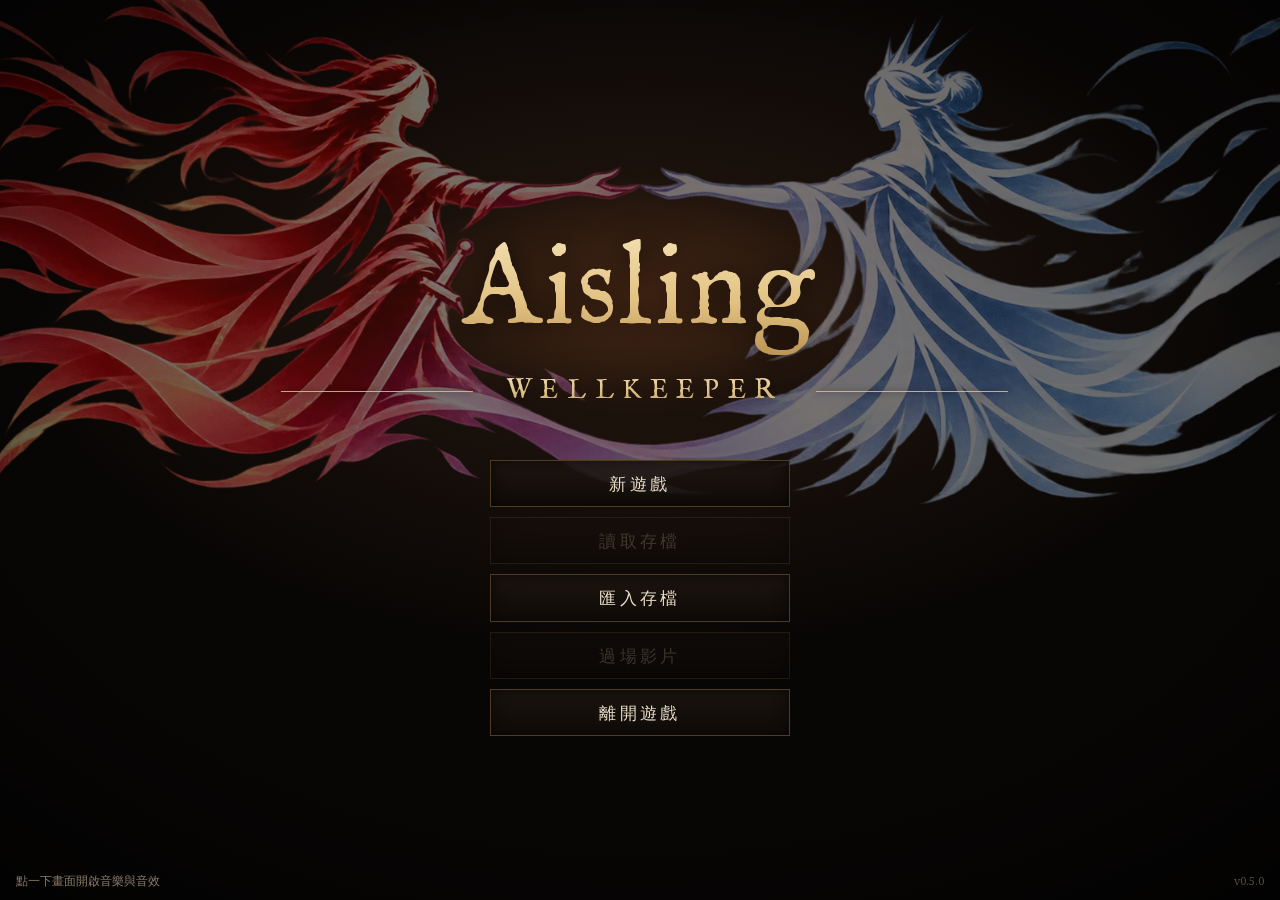
==== index.html @ 2699a25f "更新遊戲（2026-11-28 06:00）" ====
<!doctype html>
<html lang="zh-Hant">
  <head>
    <meta charset="UTF-8" />
    <meta name="viewport" content="width=device-width, initial-scale=1.0, maximum-scale=1.0, user-scalable=no, viewport-fit=cover" />
    <title>Aisling - Wellkeeper</title>
    <link rel="icon" href="./favicon.ico" />
    <style>html,body{background:#0b0a09;height:100%;margin:0;overflow:hidden}#game{touch-action:none;-webkit-user-select:none;user-select:none;-webkit-touch-callout:none;position:fixed;inset:0}#ui{pointer-events:none;position:fixed;inset:0}</style>
    <script type="module" crossorigin src="./assets/index-VqVwHWky.js"></script>
    <link rel="modulepreload" crossorigin href="./assets/CanvasPool-DecUtJxW.js">
    <link rel="modulepreload" crossorigin href="./assets/Filter-Cuc6AtmF.js">
    <link rel="modulepreload" crossorigin href="./assets/canvasUtils-CxYPZET9.js">
    <link rel="modulepreload" crossorigin href="./assets/Cache-DDo62lBW.js">
    <link rel="modulepreload" crossorigin href="./assets/GCManagedHash-Bz2ZMBJN.js">
    <link rel="modulepreload" crossorigin href="./assets/RenderTargetSystem-BnbXMZZz.js">
    <link rel="modulepreload" crossorigin href="./assets/getTextureBatchBindGroup-DBCrgHVb.js">
    <link rel="modulepreload" crossorigin href="./assets/GraphicsContext-BBABHYLV.js">
    <link rel="modulepreload" crossorigin href="./assets/BufferResource-BGRuMpsB.js">
    <link rel="stylesheet" crossorigin href="./assets/index-DCVY-sqZ.css">
  </head>
  <body oncontextmenu="return false">
    <div id="game"></div>
    <div id="ui"></div>
  </body>
</html>
---- assets/index-DCVY-sqZ.css ----
.backdrop[data-v-a795fa39]{pointer-events:auto;background:#0000008c;justify-content:center;align-items:center;display:flex;position:absolute;inset:0}.bestiary[data-v-a795fa39]{--line:#d6b47829;--muted:#8f806b;--card:#00000047;width:min(1000px,100vw - 24px);height:min(740px,100vh - 24px);font:13px/1.5 var(--font-game);color:#d8cbb4;background:radial-gradient(ellipse at 50% 0%, #0000 0%, #00000059 100%), linear-gradient(#0a080673, #0a08069e), var(--leather) center / cover, #17120d;border:1px solid #6a5844;border-radius:8px;flex-direction:column;display:flex;overflow:hidden;box-shadow:0 8px 28px #000000a6,inset 0 0 0 1px #00000080}svg[data-v-a795fa39]{fill:none;stroke:currentColor;stroke-width:1.7px;stroke-linecap:round;stroke-linejoin:round}header[data-v-a795fa39]{border-bottom:1px solid var(--line);align-items:center;gap:16px;margin:0 16px;padding:11px 0 9px;display:flex}.title[data-v-a795fa39]{flex-direction:column;line-height:1.2;display:flex}.eyebrow[data-v-a795fa39]{letter-spacing:.08em;color:var(--muted);font-size:11px}.heading[data-v-a795fa39]{color:#e8c47a;font-size:20px;font-weight:600}.seg[data-v-a795fa39]{border:1px solid #6a5844;border-radius:4px;display:inline-flex;overflow:hidden}.seg button[data-v-a795fa39]{font:inherit;color:var(--muted);cursor:pointer;background:0 0;border:0;padding:2px 12px;font-size:12px}.seg button+button[data-v-a795fa39]{border-left:1px solid #6a5844}.seg button[data-v-a795fa39]:hover{color:#e8dcc0}.seg button.on[data-v-a795fa39]{color:#1a140e;background:#c8a467}.seg.tabs button[data-v-a795fa39]{padding:4px 16px;font-size:13px}.progress[data-v-a795fa39]{color:var(--muted);align-items:center;gap:8px;margin-left:auto;font-size:12px;display:flex}.progress svg[data-v-a795fa39]{color:#c8a25a;width:16px;height:16px}.progress b[data-v-a795fa39]{color:#e8c47a}.progress .bar[data-v-a795fa39]{background:#fff0d21f;border:1px solid #00000080;border-radius:999px;width:120px;height:6px;overflow:hidden}.progress .bar i[data-v-a795fa39]{background:linear-gradient(90deg,#8a6a32,#e8c47a);border-radius:999px;height:100%;display:block}.dev[data-v-a795fa39]{color:var(--muted);align-items:center;gap:4px;font-size:11px;display:flex}.close[data-v-a795fa39]{color:#b8ab94;cursor:pointer;background:0 0;border:0;font-size:20px;line-height:1}.close[data-v-a795fa39]:hover{color:#f2e2b8}.columns[data-v-a795fa39]{flex:1;gap:12px;min-height:0;padding:10px 16px 14px;display:flex}.list[data-v-a795fa39],.detail[data-v-a795fa39]{scrollbar-width:thin;scrollbar-color:#5a4c3e transparent}.list[data-v-a795fa39]{background:var(--card);border:1px solid var(--line);border-radius:6px;flex:0 0 236px;padding:2px 6px 8px;overflow-y:auto}h4[data-v-a795fa39]{letter-spacing:.04em;color:#c8a467;border-bottom:1px solid var(--line);justify-content:space-between;align-items:baseline;margin:10px 4px 4px;padding-bottom:3px;font-size:12px;font-weight:600;display:flex}h4 small[data-v-a795fa39]{color:var(--muted);font-variant-numeric:tabular-nums;font-weight:400}.item[data-v-a795fa39]{width:100%;font:inherit;color:#d8cbb4;text-align:left;cursor:pointer;background:0 0;border:1px solid #0000;border-radius:4px;align-items:center;gap:8px;padding:2px 6px;display:flex}.item[data-v-a795fa39]:hover{background:#ffffff0a}.item.on[data-v-a795fa39]{background:#c8a46724;border-color:#e8c47a8c}.item img[data-v-a795fa39]{width:32px;height:32px}.item.locked img[data-v-a795fa39],.portrait.locked[data-v-a795fa39]{filter:brightness(0)opacity(.55)}.item.locked .name[data-v-a795fa39]{color:#6a5e50}.item.boss .name[data-v-a795fa39]{color:#ff9b6b}.kills[data-v-a795fa39]{color:var(--muted);font-variant-numeric:tabular-nums;margin-left:auto;font-size:11px}.detail[data-v-a795fa39]{flex-direction:column;flex:1;gap:10px;min-width:0;min-height:0;display:flex}.detail.empty[data-v-a795fa39]{color:var(--muted);background:var(--card);border:1px solid var(--line);border-radius:6px;justify-content:center;align-items:center}.card[data-v-a795fa39]{box-sizing:border-box;background:var(--card);border:1px solid var(--line);border-radius:6px;flex:none;min-width:0;padding:8px 12px}.card-head[data-v-a795fa39]{justify-content:space-between;align-items:center;margin-bottom:6px;display:flex}.card-title[data-v-a795fa39]{letter-spacing:.04em;color:#c8a467;margin-bottom:4px;font-size:12px;font-weight:600}.card-title small[data-v-a795fa39]{color:var(--muted);margin-left:6px;font-weight:400}.card-head .card-title[data-v-a795fa39]{margin:0}.card.grow[data-v-a795fa39]{flex-direction:column;flex:auto;min-height:0;display:flex}.tab-body[data-v-a795fa39]{scrollbar-width:thin;scrollbar-color:#5a4c3e transparent;flex:1;min-height:0;overflow-y:auto}.head-note[data-v-a795fa39]{color:var(--muted);font-size:11px}.intro[data-v-a795fa39]{gap:14px;display:flex}.portrait[data-v-a795fa39]{border:1px solid var(--line);background:radial-gradient(circle at 50% 60%,#c8a46729,#0000 70%);border-radius:6px;flex:0 0 132px;width:132px;height:132px}.intro-text[data-v-a795fa39]{min-width:0}h2[data-v-a795fa39]{font:600 20px/1.3 var(--font-game);letter-spacing:.06em;color:#f0e2c0;margin:0}h2.boss[data-v-a795fa39]{color:#ff9b6b}.chips[data-v-a795fa39]{flex-wrap:wrap;gap:4px;margin:4px 0 6px;display:flex}.chip[data-v-a795fa39]{color:#c8b89a;border:1px solid #6a5844;border-radius:999px;padding:0 8px;font-size:11px;line-height:18px}.chip.gold[data-v-a795fa39]{color:#e8c47a;border-color:#e8c47a73}.chip.boss[data-v-a795fa39]{color:#ff9b6b;border-color:#ff9b6b80}.lore[data-v-a795fa39]{color:#d8cbb4;margin:0 0 6px}.facts[data-v-a795fa39]{color:var(--muted);flex-wrap:wrap;gap:2px 16px;font-size:12px;display:flex}.facts span[data-v-a795fa39]{align-items:center;gap:4px;display:inline-flex}.facts .wide[data-v-a795fa39]{flex-basis:100%}.facts svg[data-v-a795fa39]{color:#c8a25a;width:13px;height:13px}.facts b[data-v-a795fa39]{color:#e8dcc0;font-weight:600}.picker[data-v-a795fa39]{align-items:center;gap:8px;display:flex}.step[data-v-a795fa39]{width:28px;height:28px;font:600 16px/1 var(--font-game);color:#e8c47a;cursor:pointer;background:#00000059;border:1px solid #6a5844;border-radius:6px}.step[data-v-a795fa39]:hover:not(:disabled){background:#c8a4672e}.step[data-v-a795fa39]:disabled{cursor:default;opacity:.35}.floor-badge[data-v-a795fa39]{min-width:70px;color:var(--muted);justify-content:center;align-items:baseline;gap:3px;display:flex}.floor-badge b[data-v-a795fa39]{color:#e8c47a;font-variant-numeric:tabular-nums;font-size:24px;font-weight:600;line-height:1}.floor-badge small[data-v-a795fa39]{font-size:12px}.slider[data-v-a795fa39]{flex:1;margin-left:8px}.slider input[data-v-a795fa39]{cursor:pointer;background:linear-gradient(90deg, #c8a467 var(--pct), #fff0d21f var(--pct));appearance:none;border:1px solid #00000080;border-radius:999px;outline:none;width:100%;height:6px;margin:8px 0 2px}.slider input[data-v-a795fa39]::-webkit-slider-thumb{appearance:none;background:#f2e2b8;border:2px solid #8a6a32;border-radius:50%;width:16px;height:16px;box-shadow:0 0 6px #e8c47a99}.slider input[data-v-a795fa39]::-moz-range-thumb{background:#f2e2b8;border:2px solid #8a6a32;border-radius:50%;width:14px;height:14px}.ticks[data-v-a795fa39]{height:14px;color:var(--muted);font-size:10px;position:relative}.ticks span[data-v-a795fa39]{position:absolute;transform:translate(-50%)}.ticks span[data-v-a795fa39]:first-child{left:0;transform:none}.ticks span[data-v-a795fa39]:nth-child(2){left:26.4706%}.ticks span[data-v-a795fa39]:nth-child(3){left:55.8824%}.ticks span[data-v-a795fa39]:nth-child(4){left:85.2941%}.ticks span[data-v-a795fa39]:nth-child(5){left:auto;right:0;transform:none}.quick[data-v-a795fa39]{flex-wrap:wrap;align-items:center;gap:4px;margin:6px 0 8px;display:flex}.quick-label[data-v-a795fa39]{color:var(--muted);margin-right:4px;font-size:11px}.quick button[data-v-a795fa39]{font:inherit;color:#c8b89a;cursor:pointer;background:0 0;border:1px solid #6a5844;border-radius:999px;padding:0 9px;font-size:11px;line-height:20px}.quick button[data-v-a795fa39]:hover{color:#f2e2b8}.quick button.on[data-v-a795fa39]{color:#1a140e;background:#c8a467;border-color:#c8a467}.kpis[data-v-a795fa39]{grid-template-columns:repeat(4,1fr);gap:8px;display:grid}.kpi[data-v-a795fa39]{box-sizing:border-box;border:1px solid var(--line);background:#00000040;border-radius:6px;flex-direction:column;min-width:0;padding:6px 12px;display:flex}.kpi-label[data-v-a795fa39]{color:var(--muted);align-items:center;gap:5px;font-size:11px;display:flex}.kpi-label svg[data-v-a795fa39]{color:#c8a25a;width:14px;height:14px}.kpi b[data-v-a795fa39]{color:#e8c47a;white-space:nowrap;font-variant-numeric:tabular-nums;font-size:20px;font-weight:600;line-height:1.25}.note[data-v-a795fa39]{color:var(--muted);margin:6px 0 0;font-size:11px}table[data-v-a795fa39]{border-collapse:collapse;font-variant-numeric:tabular-nums;width:100%;font-size:12px}th[data-v-a795fa39],td[data-v-a795fa39]{text-align:right;border-bottom:1px solid var(--line);padding:2px 10px}thead th[data-v-a795fa39]{color:var(--muted);font-weight:400}tbody tr[data-v-a795fa39]{cursor:pointer}tbody tr[data-v-a795fa39]:hover{background:#ffffff0a}tbody th[data-v-a795fa39]{color:#c8a467;font-weight:600}tbody tr.on[data-v-a795fa39]{background:#c8a46729}tbody tr.on th[data-v-a795fa39],tbody tr.on td[data-v-a795fa39]{color:#f2e2b8}tbody tr.on th[data-v-a795fa39]{box-shadow:inset 3px 0 #e8c47a}.phases[data-v-a795fa39]{flex-direction:column;gap:3px;margin:0;padding:0;list-style:none;display:flex}.phases li[data-v-a795fa39]{gap:10px;display:flex}.phase-hp[data-v-a795fa39]{color:#ff9b6b;min-width:104px}.skills[data-v-a795fa39]{grid-template-columns:max-content 1fr;gap:3px 14px;margin:0;display:grid}dt[data-v-a795fa39]{color:#f0e2c0;font-weight:600}dd[data-v-a795fa39]{color:#c8b89a;margin:0}.boss-bar[data-v-6742d602]{text-align:center;width:min(460px,100vw - 48px);position:absolute;top:44px;left:50%;transform:translate(-50%)}.name[data-v-6742d602]{font:16px/1.4 var(--font-game);letter-spacing:.15em;color:#ff9b6b;text-shadow:0 2px 4px #000}.name .enraged[data-v-6742d602]{font:11px/1.6 var(--font-game);letter-spacing:0;color:#fff;background:#b02a1e;margin-left:8px;padding:0 6px}.pair[data-v-6742d602]{gap:4px;display:flex}.pair .bar[data-v-6742d602]{flex:1}.bar[data-v-6742d602]{background:#000000bf;border:1px solid #8a3a2a;height:14px;position:relative}.fill[data-v-6742d602]{background:linear-gradient(#c0392b,#6e1a12);height:100%;transition:width .2s ease-out}.fill.enraged[data-v-6742d602]{background:linear-gradient(#ff5a3a,#9a2010)}.resists[data-v-6742d602]{font:12px/1.4 var(--font-game);color:#f0d9a0;text-shadow:0 1px 2px #000;margin-top:3px}.text[data-v-6742d602]{font:10px/14px var(--font-game);color:#f0e2c0;text-shadow:0 1px 2px #000;position:absolute;inset:0}.backdrop[data-v-833a0e10]{pointer-events:auto;background:#0000008c;justify-content:center;align-items:center;display:flex;position:absolute;inset:0}.codex[data-v-833a0e10]{--line:#d6b47829;--muted:#8f806b;--card:#00000047;--legendary:#ff9a3c;--mythic:#ff4d4d;--relic:#8fe0c8;width:min(1000px,100vw - 24px);height:min(740px,100vh - 24px);font:13px/1.5 var(--font-game);color:#d8cbb4;background:radial-gradient(ellipse at 50% 0%, #0000 0%, #00000059 100%), linear-gradient(#0a080673, #0a08069e), var(--leather) center / cover, #17120d;border:1px solid #6a5844;border-radius:8px;flex-direction:column;display:flex;overflow:hidden;box-shadow:0 8px 28px #000000a6,inset 0 0 0 1px #00000080}svg[data-v-833a0e10]{fill:none;stroke:currentColor;stroke-width:1.7px;stroke-linecap:round;stroke-linejoin:round}.r-legendary[data-v-833a0e10]{color:var(--legendary)!important}.r-mythic[data-v-833a0e10]{color:var(--mythic)!important}.r-relic[data-v-833a0e10]{color:var(--relic)!important}header[data-v-833a0e10]{border-bottom:1px solid var(--line);align-items:center;gap:16px;margin:0 16px;padding:11px 0 9px;display:flex}.title[data-v-833a0e10]{flex-direction:column;line-height:1.2;display:flex}.eyebrow[data-v-833a0e10]{letter-spacing:.08em;color:var(--muted);font-size:11px}.heading[data-v-833a0e10]{color:#e8c47a;font-size:20px;font-weight:600}.seg[data-v-833a0e10]{border:1px solid #6a5844;border-radius:4px;display:inline-flex;overflow:hidden}.seg button[data-v-833a0e10]{font:inherit;color:var(--muted);cursor:pointer;background:0 0;border:0;padding:4px 16px}.seg button+button[data-v-833a0e10]{border-left:1px solid #6a5844}.seg button[data-v-833a0e10]:hover{color:#e8dcc0}.seg button.on[data-v-833a0e10]{color:#1a140e;background:#c8a467}.progress[data-v-833a0e10]{color:var(--muted);align-items:center;gap:8px;margin-left:auto;font-size:12px;display:flex}.progress svg[data-v-833a0e10]{color:#c8a25a;width:16px;height:16px}.progress b[data-v-833a0e10]{color:#e8c47a}.progress .bar[data-v-833a0e10],.cat-bar[data-v-833a0e10]{background:#fff0d21f;border:1px solid #00000080;border-radius:999px;height:6px;display:block;overflow:hidden}.progress .bar[data-v-833a0e10]{width:120px}.progress .bar i[data-v-833a0e10],.cat-bar i[data-v-833a0e10]{background:linear-gradient(90deg,#8a6a32,#e8c47a);border-radius:999px;height:100%;display:block}.dev[data-v-833a0e10]{color:var(--muted);align-items:center;gap:4px;font-size:11px;display:flex}.close[data-v-833a0e10]{color:#b8ab94;cursor:pointer;background:0 0;border:0;font-size:20px;line-height:1}.close[data-v-833a0e10]:hover{color:#f2e2b8}.cats[data-v-833a0e10]{grid-template-columns:repeat(4,1fr);gap:8px;margin:10px 16px 0;display:grid}.cat[data-v-833a0e10]{font:inherit;color:#d8cbb4;text-align:left;cursor:pointer;background:var(--card);border:1px solid var(--line);border-radius:6px;grid-template-columns:1fr auto;align-items:baseline;gap:2px 8px;padding:6px 12px 8px;display:grid}.cat[data-v-833a0e10]:hover{border-color:#e8c47a59}.cat.on[data-v-833a0e10]{background:#c8a46724;border-color:#e8c47a99;box-shadow:inset 0 -2px #e8c47a}.cat-name[data-v-833a0e10]{font-size:14px;font-weight:600}.cat-count[data-v-833a0e10]{color:var(--muted);font-variant-numeric:tabular-nums;font-size:11px}.cat-bar[data-v-833a0e10]{grid-column:1/-1;margin-top:4px}.cat.r-legendary .cat-bar i[data-v-833a0e10]{background:linear-gradient(90deg, #8a4a12, var(--legendary))}.cat.r-mythic .cat-bar i[data-v-833a0e10]{background:linear-gradient(90deg, #7a1e1e, var(--mythic))}.cat.r-relic .cat-bar i[data-v-833a0e10]{background:linear-gradient(90deg, #2e6a5a, var(--relic))}.cat.r-legendary.on[data-v-833a0e10]{box-shadow:inset 0 -2px 0 var(--legendary)}.cat.r-mythic.on[data-v-833a0e10]{box-shadow:inset 0 -2px 0 var(--mythic)}.cat.r-relic.on[data-v-833a0e10]{box-shadow:inset 0 -2px 0 var(--relic)}.columns[data-v-833a0e10]{flex:1;gap:12px;min-height:0;padding:10px 16px 14px;display:flex}.list[data-v-833a0e10],.detail[data-v-833a0e10]{scrollbar-width:thin;scrollbar-color:#5a4c3e transparent}.list[data-v-833a0e10]{background:var(--card);border:1px solid var(--line);border-radius:6px;flex:0 0 236px;padding:2px 6px 8px;overflow-y:auto}h4[data-v-833a0e10]{letter-spacing:.04em;color:#c8a467;border-bottom:1px solid var(--line);justify-content:space-between;align-items:baseline;margin:10px 4px 4px;padding-bottom:3px;font-size:12px;font-weight:600;display:flex}h4 small[data-v-833a0e10]{color:var(--muted);font-variant-numeric:tabular-nums;font-weight:400}h4 .h-note[data-v-833a0e10]{margin-left:6px;font-size:10px}.h-kind[data-v-833a0e10]{align-items:center;gap:5px;display:inline-flex}.h-kind svg[data-v-833a0e10]{width:14px;height:14px}.item[data-v-833a0e10]{width:100%;font:inherit;color:#d8cbb4;text-align:left;cursor:pointer;background:0 0;border:1px solid #0000;border-radius:4px;align-items:center;gap:8px;padding:2px 6px;display:flex}.item[data-v-833a0e10]:hover{background:#ffffff0a}.item.on[data-v-833a0e10]{background:#c8a46724;border-color:#e8c47a8c}.item.kind[data-v-833a0e10]{margin-top:4px;padding:6px 8px}.item.kind svg[data-v-833a0e10]{color:#c8a25a;width:18px;height:18px}.count[data-v-833a0e10]{color:var(--muted);font-variant-numeric:tabular-nums;margin-left:auto;font-size:11px}.mini[data-v-833a0e10]{width:30px;height:30px;font:600 14px/1 var(--font-game);color:var(--relic);flex:none;justify-content:center;align-items:center;display:flex}.mini img[data-v-833a0e10]{object-fit:contain;width:100%;height:100%}.item.locked .mini img[data-v-833a0e10],.locked .thumb img[data-v-833a0e10],.portrait.locked img[data-v-833a0e10]{filter:brightness(0)opacity(.55)}.item.locked .name[data-v-833a0e10]{color:#6a5e50!important}.item.dim[data-v-833a0e10]{opacity:.45}.got[data-v-833a0e10]{color:#9fe08a;margin-left:auto;font-size:11px}.list-note[data-v-833a0e10]{color:var(--muted);margin:12px 6px 4px;font-size:11px}.detail[data-v-833a0e10]{flex-direction:column;flex:1;gap:10px;min-width:0;min-height:0;display:flex;overflow-y:auto}.detail.empty[data-v-833a0e10]{color:var(--muted);background:var(--card);border:1px solid var(--line);border-radius:6px;justify-content:center;align-items:center}.card[data-v-833a0e10]{box-sizing:border-box;background:var(--card);border:1px solid var(--line);border-radius:6px;flex:none;min-width:0;padding:8px 12px}.card-title[data-v-833a0e10]{letter-spacing:.04em;color:#c8a467;margin-bottom:4px;font-size:12px;font-weight:600}.note[data-v-833a0e10]{color:var(--muted);margin:6px 0 0;font-size:11px}.base-grid[data-v-833a0e10]{grid-template-columns:repeat(2,1fr);gap:8px;display:grid}.card.base[data-v-833a0e10]{align-items:center;gap:12px;padding:10px 12px;display:flex;position:relative}.thumb[data-v-833a0e10]{border:1px solid var(--line);background:radial-gradient(circle at 50% 55%,#c8a46724,#0000 70%);border-radius:6px;flex:none;justify-content:center;align-items:center;width:84px;height:84px;display:flex}.thumb img[data-v-833a0e10]{object-fit:contain;width:74px;height:74px}.base-text[data-v-833a0e10]{flex-direction:column;min-width:0;display:flex}.base-head[data-v-833a0e10]{align-items:baseline;gap:8px;display:flex}.base-name[data-v-833a0e10]{color:#f0e2c0;font-size:14px;font-weight:600}.tier[data-v-833a0e10]{color:var(--muted);font-size:11px}.req[data-v-833a0e10]{color:var(--muted);align-items:center;gap:4px;font-size:11px;display:inline-flex}.req svg[data-v-833a0e10]{color:#c8a25a;width:12px;height:12px}.base-stats[data-v-833a0e10]{color:#e8c47a;font-size:12px}.card.base.locked .base-name[data-v-833a0e10],.card.base.locked .base-stats[data-v-833a0e10]{color:#6a5e50}.card.base .got[data-v-833a0e10]{position:absolute;top:6px;right:8px}.intro[data-v-833a0e10]{gap:14px;display:flex}.portrait[data-v-833a0e10]{width:120px;height:120px;font:700 44px/1 var(--font-game);border:1px solid var(--line);background:radial-gradient(circle at 50% 55%,#c8a46729,#0000 70%);border-radius:6px;flex:0 0 120px;justify-content:center;align-items:center;display:flex}.portrait img[data-v-833a0e10]{object-fit:contain;width:104px;height:104px}.portrait.p-legendary[data-v-833a0e10]{background:radial-gradient(circle at 50% 55%,#ff9a3c2e,#0000 70%);border-color:#ff9a3c59}.portrait.p-mythic[data-v-833a0e10]{background:radial-gradient(circle at 50% 55%,#ff4d4d2e,#0000 70%);border-color:#ff4d4d59}.portrait.relic[data-v-833a0e10]{color:var(--relic);background:radial-gradient(circle at 50% 55%,#8fe0c829,#0000 70%);border-color:#8fe0c859}.detail.empty .portrait[data-v-833a0e10]{margin-bottom:8px}.intro-text[data-v-833a0e10]{min-width:0}h2[data-v-833a0e10]{font:600 20px/1.3 var(--font-game);letter-spacing:.06em;color:#f0e2c0;margin:0}.chips[data-v-833a0e10]{flex-wrap:wrap;gap:4px;margin:4px 0 6px;display:flex}.chip[data-v-833a0e10]{color:#c8b89a;border:1px solid #6a5844;border-radius:999px;padding:0 8px;font-size:11px;line-height:18px}.chip.gold[data-v-833a0e10]{color:#e8c47a;border-color:#e8c47a73}.chip.legendary[data-v-833a0e10]{color:var(--legendary);border-color:#ff9a3c80}.chip.mythic[data-v-833a0e10]{color:var(--mythic);border-color:#ff4d4d80}.chip.relic[data-v-833a0e10]{color:var(--relic);border-color:#8fe0c873}.lore-text[data-v-833a0e10]{color:#c8b89a;margin:0}.intro .lore-text[data-v-833a0e10]{font-style:italic}.lines[data-v-833a0e10]{flex-direction:column;gap:3px;margin:0;padding:0;list-style:none;display:flex}.lines li[data-v-833a0e10]{gap:8px;line-height:1.5;display:flex}.lines .mark[data-v-833a0e10]{text-align:center;flex:none;width:12px}.lines li.normal[data-v-833a0e10]{color:#8aa2ff}.lines li.main[data-v-833a0e10]{border-bottom:1px solid var(--line);margin-bottom:2px;padding-bottom:4px;font-size:14px;font-weight:600}.lines li.strong[data-v-833a0e10]{font-weight:600}.lines li.unique[data-v-833a0e10]{background:#00000038;border-radius:4px;margin-top:4px;padding:6px 8px}.status[data-v-833a0e10]{color:#e8c47a;margin:0}.quote[data-v-833a0e10]{margin:4px 0 0}.quote b[data-v-833a0e10]{color:#f0e2c0}.quote small[data-v-833a0e10]{color:var(--muted);margin:0 6px}.book-back[data-v-ccb44702]{z-index:60;pointer-events:auto;background:#000000ad;flex-direction:column;justify-content:center;align-items:center;gap:12px;padding:16px;display:flex;position:fixed;inset:0}header[data-v-ccb44702]{text-align:center}.name[data-v-ccb44702]{font:700 16px/1.4 var(--font-game);letter-spacing:.14em;color:#e8c47a}.book[data-v-ccb44702]{align-items:center;gap:10px;max-width:100%;display:flex}.page[data-v-ccb44702]{box-sizing:border-box;color:#33240f;background:linear-gradient(90deg,#a98a52 0%,#d6bf8e 7%,#dcc595 55%,#c9ab72 100%);flex-direction:column;width:min(400px,100vw - 112px);height:min(520px,100vh - 170px);padding:30px 32px 14px;display:flex;box-shadow:0 0 40px #000c,inset 0 0 30px #46280a66}.content[data-v-ccb44702]{flex-direction:column;flex:1;justify-content:center;min-height:0;display:flex;overflow:hidden}h2[data-v-ccb44702]{font:700 13px/1.4 var(--font-game);letter-spacing:.16em;color:#6b4a1e;margin:0 0 16px}.speaker[data-v-ccb44702]{font:14px/1.4 var(--font-game);text-align:right;color:#6b4a1e;margin:18px 0 0}.en[data-v-ccb44702]{margin:0 0 6px;font:20px/1.4 IM Fell English,Georgia,Times New Roman,serif}.zh[data-v-ccb44702]{font:14px/1.7 var(--font-game);color:#54401f;margin:0}.unknown[data-v-ccb44702]{justify-content:center;align-items:center}.unknown .en[data-v-ccb44702]{letter-spacing:.3em;color:#8a7248;margin:0}footer[data-v-ccb44702]{text-align:center;color:#6b5430;padding-top:10px;font:12px/1 IM Fell English,Georgia,Times New Roman,serif}.turn[data-v-ccb44702]{width:36px;height:64px;font:28px/1 var(--font-game);color:#e8c47a;cursor:pointer;background:#1a1410e6;border:1px solid #5a4632;flex:none}.turn[data-v-ccb44702]:not(:disabled):hover{border-color:#e8c47a}.turn[data-v-ccb44702]:disabled{cursor:default;opacity:.3}.hint[data-v-ccb44702]{font:12px var(--font-game);color:#a39478;margin:0}.flip-enter-active[data-v-ccb44702],.flip-leave-active[data-v-ccb44702]{transition:opacity .12s,transform .12s}.flip-enter-from[data-v-ccb44702],.flip-leave-to[data-v-ccb44702]{opacity:0;transform:scaleX(.94)}.book-back[data-v-46cb9f77]{z-index:60;pointer-events:auto;background:#000000ad;flex-direction:column;justify-content:center;align-items:center;gap:12px;padding:16px;display:flex;position:fixed;inset:0}.name[data-v-46cb9f77]{font:700 16px/1.4 var(--font-game);letter-spacing:.14em;color:#e8c47a}.book-row[data-v-46cb9f77]{align-items:center;gap:10px;max-width:100%;display:flex}.book[data-v-46cb9f77]{padding-right:34px;position:relative}.spread[data-v-46cb9f77]{display:flex;box-shadow:0 0 40px #000c}.page[data-v-46cb9f77]{box-sizing:border-box;color:#33240f;flex-direction:column;width:min(340px,50vw - 90px);height:min(520px,100vh - 170px);padding:24px 26px 12px;display:flex}.page.left[data-v-46cb9f77]{background:linear-gradient(90deg,#c9ab72 0%,#dcc595 45%,#d6bf8e 93%,#a98a52 100%);box-shadow:inset 0 0 30px #46280a66}.page.right[data-v-46cb9f77]{background:linear-gradient(90deg,#a98a52 0%,#d6bf8e 7%,#dcc595 55%,#c9ab72 100%);box-shadow:inset 0 0 30px #46280a66}.content[data-v-46cb9f77]{flex-direction:column;flex:1;gap:12px;min-height:0;display:flex}.quest[data-v-46cb9f77]{border-bottom:1px dashed #6b4a1e59;flex:0 0 calc(33.3333% - 8px);min-height:0;padding:8px 6px 6px;position:relative}.quest[data-v-46cb9f77]:last-child{border-bottom:none}.where[data-v-46cb9f77]{font:11px/1.4 var(--font-game);letter-spacing:.08em;color:#7a5a2c}h3[data-v-46cb9f77]{font:700 15px/1.4 var(--font-game);letter-spacing:.06em;color:#4a3214;margin:2px 0 4px}.text[data-v-46cb9f77]{font:12.5px/1.6 var(--font-game);color:#54401f;margin:0 0 4px}.need[data-v-46cb9f77],.reward[data-v-46cb9f77]{font:12.5px/1.6 var(--font-game);color:#3a2810;margin:0}.need span[data-v-46cb9f77],.reward span[data-v-46cb9f77]{color:#8a6a3a;margin-right:6px;font-size:11px}.cross[data-v-46cb9f77]{pointer-events:none;mix-blend-mode:multiply;opacity:.82;width:calc(100% + 44px);height:calc(100% + 32px);position:absolute;inset:-14px -22px -18px;overflow:visible}.cross .ink[data-v-46cb9f77]{fill:#b51f16}.cross .hair[data-v-46cb9f77]{fill:none;stroke:#b51f16;stroke-linecap:round}.rumor[data-v-46cb9f77]{flex-direction:column;flex:1;justify-content:center;padding:0 4px;display:flex}.rumor h3[data-v-46cb9f77]{margin-bottom:14px;font-size:16px}.rumor .text[data-v-46cb9f77]{font-size:15px;line-height:1.8}.from[data-v-46cb9f77]{font:13px/1.4 var(--font-game);text-align:right;color:#6b4a1e;margin:18px 0 0}.empty[data-v-46cb9f77]{font:14px/1.8 var(--font-game);text-align:center;color:#8a7248;margin:auto 0}footer[data-v-46cb9f77]{text-align:center;color:#6b5430;padding-top:8px;font:12px/1 IM Fell English,Georgia,Times New Roman,serif}.tabs[data-v-46cb9f77]{flex-direction:column;gap:8px;display:flex;position:absolute;top:28px;right:0}.tabs button[data-v-46cb9f77]{width:34px;font:13px/1.25 var(--font-game);color:#e8dcc0;cursor:pointer;writing-mode:vertical-rl;letter-spacing:.2em;opacity:.75;background:#6a4428;border:none;border-radius:0 6px 6px 0;padding:12px 0;box-shadow:2px 2px 6px #00000080}.tabs button.on[data-v-46cb9f77]{color:#33240f;opacity:1;background:#dcc595}.turn[data-v-46cb9f77]{width:36px;height:64px;font:28px/1 var(--font-game);color:#e8c47a;cursor:pointer;background:#1a1410e6;border:1px solid #5a4632;flex:none}.turn[data-v-46cb9f77]:not(:disabled):hover{border-color:#e8c47a}.turn[data-v-46cb9f77]:disabled{cursor:default;opacity:.3}.hint[data-v-46cb9f77]{font:12px var(--font-game);color:#a39478;margin:0}.flip-enter-active[data-v-46cb9f77],.flip-leave-active[data-v-46cb9f77]{transition:opacity .12s,transform .12s}.flip-enter-from[data-v-46cb9f77],.flip-leave-to[data-v-46cb9f77]{opacity:0;transform:scaleX(.97)}@media (width<=720px){.page[data-v-46cb9f77]{width:calc(50vw - 50px);padding:14px 12px 8px}}.glyph[data-v-bb676b4c]{--rc:#6a6258;--rbg:#ffffff08;box-sizing:border-box;width:100%;height:100%;font:14px/1 var(--font-game);background:radial-gradient(circle at 50% 40%, var(--rbg), #14110e 78%);border:2px solid var(--rc);isolation:isolate;border-radius:4px;justify-content:center;align-items:center;display:flex;position:relative;box-shadow:inset 0 0 8px #000000b3}.icon[data-v-bb676b4c]{object-fit:contain;pointer-events:none;width:100%;height:100%}.glyph.size-slot[data-v-bb676b4c]{font-size:18px}.glyph.size-slot .icon[data-v-bb676b4c]{width:92%;height:92%}.r-normal[data-v-bb676b4c]{--rc:#6a6258;color:#e8e2d4}.r-magic[data-v-bb676b4c]{--rc:#5a7cff;--rbg:#6f8dff29;color:#8aa2ff}.r-rare[data-v-bb676b4c]{--rc:#e8c23a;--rbg:#f2d24b29;color:#f2d24b}.r-epic[data-v-bb676b4c]{--rc:#9a5cff;--rbg:#9a5cff2e;color:#b98cff}.r-legendary[data-v-bb676b4c]{--rc:#f08a2a;--rbg:#f08a2a38;color:#ff9a3c;box-shadow:inset 0 0 8px #000000b3,0 0 6px #f08a2a73}.r-mythic[data-v-bb676b4c]{--rc:#e83a3a;--rbg:#e83a3a3d;color:#ff4d4d;animation:1.6s ease-in-out infinite mythic-pulse-bb676b4c;box-shadow:inset 0 0 8px #000000b3,0 0 8px #e83a3a8c}@keyframes mythic-pulse-bb676b4c{50%{border-color:#ff6a5a;box-shadow:inset 0 0 8px #000000b3,0 0 12px #ff5a46bf}}.glyph.kind-potion[data-v-bb676b4c]{--rc:#8a3a30;--rbg:#b02a1e29;color:#e0574b}.sockets[data-v-bb676b4c]{justify-content:flex-end;gap:1px;display:flex;position:absolute;bottom:2px;left:2px;right:2px}.socket[data-v-bb676b4c]{aspect-ratio:1;filter:drop-shadow(0 0 1px #000);pointer-events:none;flex:0 0 calc(20% - .8px);width:auto;min-width:0;height:auto}.glyph.size-slot .sockets[data-v-bb676b4c]{gap:2px;bottom:3px;left:3px;right:3px}.glyph.size-slot .socket[data-v-bb676b4c]{flex-basis:calc(20% - 1.6px)}.lock[data-v-bb676b4c]{z-index:1;color:#f0e2c073;cursor:pointer;background:0 0;border:0;width:14px;height:14px;padding:0;display:flex;position:absolute;top:1px;left:1px}.lock svg[data-v-bb676b4c]{fill:none;stroke:currentColor;stroke-width:1.8px;stroke-linejoin:round;filter:drop-shadow(0 0 1px #000);width:100%;height:100%}.lock[data-v-bb676b4c]:hover{color:#f0e2c0}.lock.on[data-v-bb676b4c]{color:#f2d24b}.lock.on svg[data-v-bb676b4c]{fill:currentColor}.lock.static[data-v-bb676b4c]{cursor:inherit;pointer-events:none}.glyph.size-slot .lock[data-v-bb676b4c]{width:16px;height:16px;top:3px;left:3px}.tier[data-v-bb676b4c]{font:600 9px/1 var(--font-game);color:#e8dcc0;letter-spacing:-.5px;text-shadow:0 0 2px #000,0 0 2px #000;pointer-events:none;position:absolute;top:2px;right:3px}.glyph.size-slot .tier[data-v-bb676b4c]{font-size:10px;top:4px;right:4px}.glyph.kind-core[data-v-bb676b4c]{--rbg:#ffffff0f}.count[data-v-bb676b4c]{font:9px/1 var(--font-game);color:#f0e2c0;text-shadow:0 0 2px #000;position:absolute;bottom:1px;right:2px}.socket-row[data-v-fc0d1d4d]{border-top:1px solid #3d342c;justify-content:center;gap:6px;margin:8px 0 2px;padding-top:6px;display:flex}.socket-row .socket img[data-v-fc0d1d4d]{filter:drop-shadow(0 0 3px #000c);width:34px;height:34px;display:block}.socket-row .socket.empty img[data-v-fc0d1d4d]{opacity:.85}.diff[data-v-fc0d1d4d]{border-top:1px solid #3d342c;margin-top:6px;padding-top:4px;font-size:11px}.diff-caption[data-v-fc0d1d4d],.diff .same[data-v-fc0d1d4d]{color:#8a7c68}.diff .up[data-v-fc0d1d4d]{color:#7fe07f}.diff .down[data-v-fc0d1d4d]{color:#ff7b6b}.socket-row .socket.touchable[data-v-fc0d1d4d]{touch-action:none;-webkit-touch-callout:none;border:1px solid #0000;border-radius:6px;padding:4px}.socket-row .socket.touchable img[data-v-fc0d1d4d]{width:40px;height:40px}.socket-row .socket.picked[data-v-fc0d1d4d]{background:#f0e2c01a;border-color:#f0e2c0}li.socket[data-v-fc0d1d4d]{font-size:11px}li.socket.empty[data-v-fc0d1d4d]{color:#6a5e4e}.core-slot[data-v-fc0d1d4d]{text-align:left;font-size:11px}.core-label[data-v-fc0d1d4d]{color:#a89a7e;min-width:40px;margin-right:4px;display:inline-block}.core-sub[data-v-fc0d1d4d]{color:#6a5e4e;margin-top:4px;font-size:11px}.tooltip[data-v-fc0d1d4d]{min-width:170px;max-width:290px;font:12px/1.5 var(--font-game);color:#d8cbb4;text-align:center;background:#080706f2;border:1px solid #5c5045;padding:8px 10px;box-shadow:0 4px 16px #000000b3}.price[data-v-fc0d1d4d]{color:#c8a25a;margin-top:4px;font-size:11px}.tooltip.equipped[data-v-fc0d1d4d]{opacity:.92;border-color:#3d342c}.caption[data-v-fc0d1d4d]{color:#8a7c68;margin-bottom:4px;font-size:11px}.name[data-v-fc0d1d4d]{font-size:14px}.slot[data-v-fc0d1d4d]{color:#6a5e4e;margin-bottom:4px;font-size:11px}.skills[data-v-fc0d1d4d]{color:#a89a7e;margin-bottom:4px;font-size:11px}ul[data-v-fc0d1d4d]{margin:0;padding:0;list-style:none}.base[data-v-fc0d1d4d]{color:#d8cbb4}.affix[data-v-fc0d1d4d]{color:#8aa2ff}.main[data-v-fc0d1d4d]{margin:2px 0;font-weight:700}.strong[data-v-fc0d1d4d]{font-weight:700}.unique[data-v-fc0d1d4d]{text-align:left;margin:3px 0;line-height:1.45}.role[data-v-fc0d1d4d]{opacity:.85;font-size:11px}.lore[data-v-fc0d1d4d]{color:#8a7c68;margin-top:6px;font-size:11px;font-style:italic}.r-normal[data-v-fc0d1d4d]{color:#e8e2d4}.r-magic[data-v-fc0d1d4d]{color:#8aa2ff}.r-rare[data-v-fc0d1d4d]{color:#f2d24b}.r-epic[data-v-fc0d1d4d]{color:#b98cff}.r-legendary[data-v-fc0d1d4d]{color:#ff9a3c}.r-mythic[data-v-fc0d1d4d]{color:#ff4d4d}.tooltip.t-epic[data-v-fc0d1d4d]{border-color:#6a3cb0}.tooltip.t-legendary[data-v-fc0d1d4d]{border-color:#b0621e;box-shadow:0 4px 16px #000000b3,0 0 12px #f08a2a40}.tooltip.t-mythic[data-v-fc0d1d4d]{border-color:#b02a2a;box-shadow:0 4px 16px #000000b3,0 0 14px #e83a3a59}.name[data-v-fc0d1d4d]{letter-spacing:.04em}.back[data-v-cdbb4d85]{z-index:60;pointer-events:auto;background:#0000008c;justify-content:center;align-items:center;padding:16px;display:flex;position:fixed;inset:0}.panel[data-v-cdbb4d85]{box-sizing:border-box;color:#e8dcc0;background:#16120ef5;border:1px solid #5a4632;width:min(460px,100%);padding:18px 20px 16px;position:relative;box-shadow:0 0 30px #000000b3}.who[data-v-cdbb4d85]{font:12px/1.4 var(--font-game);color:#c8d4b0}h2[data-v-cdbb4d85]{font:700 17px/1.4 var(--font-game);color:#e8c47a;margin:2px 0 6px}.need[data-v-cdbb4d85]{font:13px/1.5 var(--font-game);color:#c9b994;margin:0 0 12px}.grid[data-v-cdbb4d85]{grid-template-columns:repeat(auto-fill,48px);gap:6px;max-height:240px;display:grid;overflow-y:auto}.cell[data-v-cdbb4d85]{cursor:pointer;background:#ffffff0a;border:1px solid #4a3a2a;justify-content:center;align-items:center;width:48px;height:48px;padding:0;display:flex}.cell.on[data-v-cdbb4d85]{background:#e8c47a2e;border:2px solid #e8c47a}.none[data-v-cdbb4d85]{font:13px var(--font-game);color:#a39478;margin:8px 0}.tip[data-v-cdbb4d85]{pointer-events:none;position:absolute;top:0;left:calc(100% + 8px)}.actions[data-v-cdbb4d85]{justify-content:flex-end;gap:10px;margin-top:14px;display:flex}.actions button[data-v-cdbb4d85]{font:13px var(--font-game);cursor:pointer;border:1px solid #5a4632;padding:6px 16px}.cancel[data-v-cdbb4d85]{color:#c9b994;background:0 0}.ok[data-v-cdbb4d85]{color:#1a1410;background:#e8c47a}.ok[data-v-cdbb4d85]:disabled{cursor:default;opacity:.4}.relic-area[data-v-b1641f17]{margin-top:8px;position:relative}.head[data-v-b1641f17]{color:#8fe0c8;justify-content:space-between;align-items:center;margin-bottom:4px;font-size:12px;display:flex}.head small[data-v-b1641f17]{color:#7d8a84}.toggle[data-v-b1641f17]{font:inherit;color:#8fe0c8;text-align:left;cursor:pointer;background:0 0;border:0;flex:1;align-items:center;gap:8px;padding:4px 0;font-size:13px;display:flex}.toggle small[data-v-b1641f17]{font-size:12px}.gem[data-v-b1641f17],.chevron svg[data-v-b1641f17]{fill:none;stroke:currentColor;stroke-width:1.6px;stroke-linejoin:round;stroke-linecap:round;width:16px;height:16px}.chevron[data-v-b1641f17]{color:#8a7c68;cursor:pointer;background:0 0;border:0;margin-left:6px;padding:4px;display:flex}.chevron[data-v-b1641f17]:hover,.toggle[data-v-b1641f17]:hover{color:#c8f0e2}.chevron svg[data-v-b1641f17]{transition:transform .15s}.chevron.up svg[data-v-b1641f17]{transform:rotate(180deg)}.upgrade[data-v-b1641f17]{font:inherit;color:#1a1410;cursor:pointer;background:#e8c47a;border:none;padding:1px 10px}.grid[data-v-b1641f17]{grid-template-columns:repeat(10,minmax(0,1fr));gap:2px;display:grid}.cell[data-v-b1641f17]{aspect-ratio:1;cursor:default;background:#ffffff08;border:1px solid #2f3a36;border-radius:4px;justify-content:center;align-items:center;padding:0;display:flex}.cell.held[data-v-b1641f17]{cursor:pointer;background:radial-gradient(circle at 50% 40%,#233630,#101614 78%);border-color:#5fa892}.cell.given[data-v-b1641f17],.cell.lost[data-v-b1641f17]{opacity:.35}.cell.picking[data-v-b1641f17]{box-shadow:0 0 0 2px #e8c47a}.icon[data-v-b1641f17]{object-fit:contain;width:100%;height:100%}.glyph[data-v-b1641f17]{font:700 18px/1 var(--font-game);color:#8fe0c8}.tip[data-v-b1641f17]{z-index:5;color:#e8dcc0;pointer-events:none;background:#0e0c0af5;border:1px solid #5fa892;padding:8px 10px;font-size:12px;position:absolute;bottom:calc(100% + 6px);left:0;right:0}.tip .name[data-v-b1641f17]{color:#8fe0c8;font-weight:700}.tip .name.dim[data-v-b1641f17]{color:#c9b994}.tip .kind[data-v-b1641f17]{color:#7d8a84;margin-bottom:4px;font-size:11px}.tip p[data-v-b1641f17]{margin:2px 0}.tip .where[data-v-b1641f17]{color:#e8c47a}.tip .hint[data-v-b1641f17]{color:#7d8a84;font-size:11px}.back[data-v-9100a58d]{z-index:60;pointer-events:auto;background:#0000008c;justify-content:center;align-items:center;padding:16px;display:flex;position:fixed;inset:0}.panel[data-v-9100a58d]{box-sizing:border-box;color:#e8dcc0;background:#16120ef5;border:1px solid #5a4632;width:min(480px,100%);padding:18px 20px 16px;box-shadow:0 0 30px #000000b3}h2[data-v-9100a58d]{font:700 17px/1.4 var(--font-game);color:#e8c47a;margin:0 0 4px}.small[data-v-9100a58d]{color:#a39478;margin:0 0 10px;font-size:12px}.slot-row[data-v-9100a58d]{align-items:center;gap:12px;margin-bottom:6px;display:flex}.slot[data-v-9100a58d]{cursor:pointer;background:#ffffff0a;border:2px dashed #5a4632;justify-content:center;align-items:center;width:56px;height:56px;padding:0;display:flex}.slot.filled[data-v-9100a58d]{background:radial-gradient(circle at 50% 40%,#233630,#101614 78%);border:2px solid #8fe0c8}.icon[data-v-9100a58d]{object-fit:contain;width:100%;height:100%}.glyph[data-v-9100a58d]{font:700 24px/1 var(--font-game);color:#8fe0c8}.empty[data-v-9100a58d]{color:#6b5c48;font-size:12px}.slot-name[data-v-9100a58d]{color:#8fe0c8;font-weight:700}.message[data-v-9100a58d]{color:#ff9a7a;margin:4px 0;font-size:12px}.actions[data-v-9100a58d]{justify-content:flex-end;gap:10px;margin-top:14px;display:flex}.actions button[data-v-9100a58d]{font:13px var(--font-game);cursor:pointer;border:1px solid #5a4632;padding:6px 16px}.cancel[data-v-9100a58d]{color:#c9b994;background:0 0}.ok[data-v-9100a58d]{color:#1a1410;background:#e8c47a}.ok[data-v-9100a58d]:disabled{cursor:default;opacity:.4}.back[data-v-14492a0b]{z-index:60;pointer-events:auto;background:#0000008c;justify-content:center;align-items:center;padding:16px;display:flex;position:fixed;inset:0}.panel[data-v-14492a0b]{box-sizing:border-box;color:#e8dcc0;background:#16120ef5;border:1px solid #5a4632;width:min(520px,100%);max-height:calc(100vh - 32px);padding:18px 20px 16px;position:relative;overflow-y:auto}h2[data-v-14492a0b]{font:700 17px/1.4 var(--font-game);color:#e8c47a;margin:0 0 4px}h2 small[data-v-14492a0b]{color:#a39478;font-size:12px}h3[data-v-14492a0b]{color:#a39478;margin:10px 0 4px;font-size:12px}.small[data-v-14492a0b]{color:#a39478;margin:0;font-size:12px}.grid[data-v-14492a0b]{grid-template-columns:repeat(auto-fill,46px);gap:4px;display:grid}.cell[data-v-14492a0b]{cursor:pointer;background:#ffffff0a;border:1px solid #4a3a2a;justify-content:center;align-items:center;width:46px;height:46px;padding:0;display:flex}.cell[data-v-14492a0b]:hover{border-color:#e8c47a}.message[data-v-14492a0b]{color:#e8c47a;margin:10px 0 0;font-size:13px}.tip[data-v-14492a0b]{pointer-events:none;position:fixed;top:16px;right:16px}.actions[data-v-14492a0b]{justify-content:flex-end;margin-top:14px;display:flex}.cancel[data-v-14492a0b]{font:13px var(--font-game);color:#c9b994;cursor:pointer;background:0 0;border:1px solid #5a4632;padding:6px 16px}.backdrop[data-v-3b16e943]{pointer-events:auto;background:#00000073;justify-content:center;align-items:center;display:flex;position:absolute;inset:0}.dialog[data-v-3b16e943]{width:min(380px,100vw - 32px);max-height:calc(100vh - 48px);font:13px/1.6 var(--font-game);color:#d8cbb4;background:#0c0a09f7;border:1px solid #8a6a3a;overflow-y:auto;box-shadow:0 8px 32px #000000b3}header[data-v-3b16e943]{font:16px/1.4 var(--font-game);letter-spacing:.1em;color:#e8c47a;background:#1a1612;border-bottom:1px solid #3d342c;padding:10px 16px}.body[data-v-3b16e943]{padding:12px 16px 16px}.body[data-v-3b16e943] button{font:inherit;color:#d8cbb4;cursor:pointer;background:#2a231d;border:1px solid #5a4c3e;padding:6px 14px}.body[data-v-3b16e943] button:hover{border-color:#e8c47a}.body[data-v-3b16e943] button.primary{color:#f2e2b8;border-color:#8a6a3a}.body[data-v-3b16e943] button.danger{color:#ff9b8b}.body[data-v-3b16e943] button:focus-visible{outline-offset:1px;outline:1px solid #e8c47a}p[data-v-499815d3]{white-space:pre-line;margin:0 0 14px}.actions[data-v-499815d3]{justify-content:flex-end;gap:8px;display:flex}.soul-words[data-v-5b3a495d]{text-align:center;pointer-events:none;text-shadow:0 0 8px #000,0 2px 4px #000;width:min(720px,100vw - 32px);position:absolute;bottom:150px;left:50%;transform:translate(-50%)}.en[data-v-5b3a495d]{color:#e8edef;font:24px/1.35 IM Fell English,Georgia,Times New Roman,serif}.zh[data-v-5b3a495d]{font:15px/1.6 var(--font-game);letter-spacing:.06em;color:#b6b8b4;margin-top:4px}.black .en[data-v-5b3a495d]{color:#b9a8c9}.grey .en[data-v-5b3a495d]{color:#b2b2b2}.gold .en[data-v-5b3a495d]{color:#f2d68c}.soul-enter-active[data-v-5b3a495d],.soul-leave-active[data-v-5b3a495d]{transition:opacity .7s}.soul-enter-from[data-v-5b3a495d],.soul-leave-to[data-v-5b3a495d]{opacity:0}.stats[data-v-993c21c4]{--gold:#d8b25a;--blue:#5ab8e0;--card:#00000047;flex-direction:column;height:100%;min-height:0;display:flex}header[data-v-993c21c4]{align-items:center;gap:12px;margin:0 16px;padding:10px 0 6px;display:flex}.title[data-v-993c21c4]{flex-direction:column;flex:1;line-height:1.2;display:flex}.eyebrow[data-v-993c21c4]{letter-spacing:.08em;color:var(--muted);font-size:11px}.heading[data-v-993c21c4]{color:#e8c47a;font-size:20px;font-weight:600}.close[data-v-993c21c4]{color:#b8ab94;cursor:pointer;background:0 0;border:0;font-size:20px;line-height:1}.close[data-v-993c21c4]:hover{color:#f2e2b8}.tabs[data-v-993c21c4]{border-bottom:1px solid var(--line);grid-template-columns:repeat(4,minmax(0,1fr));margin:0 16px;display:grid}.tabs button[data-v-993c21c4]{font:inherit;color:#8a7c68;cursor:pointer;background:0 0;border:0;border-bottom:2px solid #0000;padding:6px 0}.tabs button[data-v-993c21c4]:hover{color:#d8cbb4}.tabs button.active[data-v-993c21c4]{color:#e8c47a;border-bottom-color:#c8a25a}.body[data-v-993c21c4]{flex:1;min-height:0;overflow:hidden;container-type:size}.page[data-v-993c21c4]{box-sizing:border-box;flex-direction:column;gap:8px;height:100%;padding:10px 16px 12px;display:flex}.fixed[data-v-993c21c4]{flex:none}.grow[data-v-993c21c4]{flex:1;min-height:0}.hint[data-v-993c21c4]{color:var(--muted);margin:16px}.cols[data-v-993c21c4]{grid-template-columns:repeat(2,minmax(0,1fr));gap:8px;display:grid}.cols.three[data-v-993c21c4]{grid-template-columns:repeat(3,minmax(0,1fr))}.cols.grow>.card[data-v-993c21c4]{min-height:0}.card[data-v-993c21c4]{box-sizing:border-box;background:var(--card);border:1px solid var(--line);border-radius:6px;min-width:0;padding:8px 12px}.flex-card[data-v-993c21c4],.card.grow[data-v-993c21c4]{flex-direction:column;display:flex}.card-head[data-v-993c21c4]{justify-content:space-between;align-items:center;margin-bottom:4px;display:flex}.card-title[data-v-993c21c4]{letter-spacing:.04em;color:#c8a467;margin-bottom:4px;font-size:12px;font-weight:600}.card-head .card-title[data-v-993c21c4]{margin:0}.seg[data-v-993c21c4]{border:1px solid #6a5844;border-radius:4px;display:inline-flex;overflow:hidden}.seg button[data-v-993c21c4]{font:inherit;color:var(--muted);cursor:pointer;background:0 0;border:0;padding:1px 9px;font-size:11px}.seg button+button[data-v-993c21c4]{border-left:1px solid #6a5844}.seg button.on[data-v-993c21c4]{color:#1a140c;background:var(--gold)}.radar[data-v-993c21c4]{width:100%;max-height:200px;display:block}.grid[data-v-993c21c4]{fill:none;stroke:#d6b4782e}.spoke[data-v-993c21c4]{stroke:#d6b47824}.ring-label[data-v-993c21c4]{fill:var(--muted);font-size:8px}.axis[data-v-993c21c4]{fill:#e8dcc0;text-anchor:middle;dominant-baseline:middle;font-size:13px;font-weight:600}.axis.small[data-v-993c21c4]{font-size:12px}.axis.weak[data-v-993c21c4]{fill:var(--muted)}.hit[data-v-993c21c4]{fill:#0000;cursor:help}.band-gear[data-v-993c21c4]{fill:#5ab8e03d;stroke:var(--blue);stroke-width:1.6px;stroke-linejoin:round}.inner-skill[data-v-993c21c4]{fill:#d8b25a6b;stroke:var(--gold);stroke-width:1.6px;stroke-linejoin:round}.line-gear[data-v-993c21c4]{fill:#5ab8e024;stroke:var(--blue);stroke-width:1.6px;stroke-dasharray:5 3;stroke-linejoin:round}.line-skill[data-v-993c21c4]{fill:#d8b25a33;stroke:var(--gold);stroke-width:2px;stroke-linejoin:round}.legend[data-v-993c21c4]{color:var(--muted);justify-content:center;gap:18px;font-size:12px;display:flex}.legend i[data-v-993c21c4]{vertical-align:middle;border-top:2px solid var(--gold);width:16px;height:0;margin-right:6px;display:inline-block}.legend .g i[data-v-993c21c4]{border-top:2px dashed var(--blue)}.legend.stack i[data-v-993c21c4]{border:1px solid var(--gold);background:#d8b25a6b;height:8px}.legend.stack .g i[data-v-993c21c4]{border:1px solid var(--blue);background:#5ab8e03d}.profile-title[data-v-993c21c4]{color:#e8c47a;margin:2px 0;font-size:19px}.profile-text[data-v-993c21c4]{margin:0 0 6px;font-size:12px}.profile-row[data-v-993c21c4]{cursor:help;padding:2px 0}.line[data-v-993c21c4]{justify-content:space-between;margin-bottom:2px;font-size:12px;display:flex}.line b[data-v-993c21c4]{font-weight:400}.profile-row .line b.s[data-v-993c21c4],.profile-row .line b.g[data-v-993c21c4]{text-align:right;font-variant-numeric:tabular-nums;width:36px;display:inline-block}.profile-row .line b.s[data-v-993c21c4]{margin-right:6px}.s[data-v-993c21c4]{color:var(--gold)}.g[data-v-993c21c4]{color:var(--blue)}.track[data-v-993c21c4]{background:#0006;border-radius:3px;height:6px;display:flex;overflow:hidden}.fill-s[data-v-993c21c4]{background:var(--gold)}.fill-g[data-v-993c21c4]{background:var(--blue)}.fill[data-v-993c21c4]{background:#b89a62;border-radius:3px}.kpis[data-v-993c21c4]{gap:8px;display:grid}.kpis.four[data-v-993c21c4]{grid-template-columns:repeat(4,minmax(0,1fr))}.kpi[data-v-993c21c4]{box-sizing:border-box;background:var(--card);border:1px solid var(--line);border-radius:6px;flex-direction:column;min-width:0;padding:6px 12px;display:flex}.kpi.center[data-v-993c21c4]{align-items:center}.kpi-icon[data-v-993c21c4]{fill:none;stroke:#c8a25a;stroke-width:1.6px;stroke-linecap:round;stroke-linejoin:round;width:18px;height:18px}.kpi-label[data-v-993c21c4]{color:var(--muted);font-size:11px}.kpi b[data-v-993c21c4]{color:#e8c47a;font-size:20px;font-weight:600;line-height:1.25}.kpi small[data-v-993c21c4]{color:var(--muted);white-space:nowrap;text-overflow:ellipsis;font-size:11px;overflow:hidden}.t-mythic[data-v-993c21c4]{color:#ef5a4a!important}.t-legendary[data-v-993c21c4]{color:#f08a2a!important}.t-blue[data-v-993c21c4]{color:#6cc0f0!important}.row[data-v-993c21c4]{grid-template-columns:52px 1fr 40px;align-items:center;gap:6px;padding:2px 0;font-size:12px;display:grid}.row.wide[data-v-993c21c4]{grid-template-columns:84px 1fr 40px}.row.kind[data-v-993c21c4]{grid-template-columns:14px 40px 1fr 30px;padding:1px 0}.row.slim[data-v-993c21c4]{grid-template-columns:30px 1fr 24px;padding:1px 0}.row .cap[data-v-993c21c4]{white-space:nowrap;text-overflow:ellipsis;overflow:hidden}.num[data-v-993c21c4]{color:#d8cbb4;text-align:right;font-variant-numeric:tabular-nums}.el-physical .fill[data-v-993c21c4]{background:#cfc3a8}.el-fire .fill[data-v-993c21c4]{background:#e8783a}.el-fire .cap[data-v-993c21c4]{color:#e8783a}.el-cold .fill[data-v-993c21c4]{background:#6cc0f0}.el-cold .cap[data-v-993c21c4]{color:#6cc0f0}.el-lightning .fill[data-v-993c21c4]{background:#e8cf5a}.el-lightning .cap[data-v-993c21c4]{color:#e8cf5a}.el-poison .fill[data-v-993c21c4]{background:#7cc46a}.el-poison .cap[data-v-993c21c4]{color:#7cc46a}.tier-normal .fill[data-v-993c21c4]{background:#b8a888}.tier-elite .fill[data-v-993c21c4]{background:#5a7cff}.tier-elite .cap[data-v-993c21c4]{color:#8aa2ff}.tier-champion .fill[data-v-993c21c4]{background:#e8c23a}.tier-champion .cap[data-v-993c21c4]{color:#f2d24b}.tier-boss .fill[data-v-993c21c4]{background:#f08a2a}.tier-boss .cap[data-v-993c21c4]{color:#ff9a3c}.tier-hidden .fill[data-v-993c21c4]{background:#e83a3a}.tier-hidden .cap[data-v-993c21c4]{color:#ff6a5a}.record[data-v-993c21c4]{grid-template-columns:1fr auto;gap:4px 8px;margin:0;font-size:12px;display:grid}.record dt[data-v-993c21c4]{color:var(--muted)}.record dd[data-v-993c21c4]{text-align:right;font-variant-numeric:tabular-nums;margin:0}.bars[data-v-993c21c4]{border-bottom:1px solid var(--line);flex:1;justify-content:center;align-items:flex-end;gap:4px;min-height:40px;padding-bottom:14px;display:flex}.bars.floors[data-v-993c21c4],.bars.deaths[data-v-993c21c4]{justify-content:flex-start;gap:2px}.bar-col[data-v-993c21c4]{flex:1;align-items:flex-end;max-width:36px;height:100%;display:flex;position:relative}.bars.floors .bar-col[data-v-993c21c4],.bars.deaths .bar-col[data-v-993c21c4]{max-width:14px}.bar[data-v-993c21c4]{background:#b0905a;border-radius:2px 2px 0 0;width:100%}.bar.high[data-v-993c21c4]{background:#e89a4a}.bar.death[data-v-993c21c4]{background:#a85a46}.bar.zero[data-v-993c21c4]{background:#d6b4782e}.stack-col[data-v-993c21c4]{border-radius:2px 2px 0 0;flex-direction:column;width:100%;display:flex;overflow:hidden}.bar-label[data-v-993c21c4]{color:var(--muted);white-space:nowrap;font-size:9px;position:absolute;bottom:-14px;left:50%;transform:translate(-50%)}.mini-legend[data-v-993c21c4]{color:var(--muted);flex-wrap:wrap;justify-content:center;gap:4px 10px;margin-top:4px;font-size:10px;display:flex}.mini-legend i[data-v-993c21c4]{border-radius:50%;width:7px;height:7px;margin-right:3px;display:inline-block}.donut-wrap[data-v-993c21c4]{align-items:center;gap:8px;display:flex}.donut[data-v-993c21c4]{flex:none;width:86px;height:86px;transform:rotate(-90deg)}.donut-bg[data-v-993c21c4]{fill:none;stroke:#0006;stroke-width:18px}.donut-seg[data-v-993c21c4]{fill:none;stroke-width:18px}.donut-num[data-v-993c21c4]{fill:#e8dcc0;text-anchor:middle;transform-origin:70px 70px;font-size:24px;font-weight:600;transform:rotate(90deg)}.donut-legend[data-v-993c21c4]{flex:1;margin:0;padding:0;font-size:11px;list-style:none}.donut-legend li[data-v-993c21c4]{grid-template-columns:8px 1fr auto;align-items:center;gap:5px;display:grid}.donut-legend i[data-v-993c21c4]{border-radius:50%;width:7px;height:7px}.donut-legend b[data-v-993c21c4]{text-align:right;font-variant-numeric:tabular-nums;font-weight:400}.stack[data-v-993c21c4]{height:100%;display:flex}.kind-icon[data-v-993c21c4]{fill:none;stroke:#c8a25a;stroke-width:1.6px;stroke-linecap:round;stroke-linejoin:round;width:14px;height:14px}.kinds[data-v-993c21c4]{grid-template-columns:repeat(2,minmax(0,1fr));gap:0 24px;display:grid}.bars.floors .bar-col[data-v-993c21c4]{max-width:none}.res-table[data-v-993c21c4]{grid-template-columns:64px 1fr 1fr 1fr;align-items:center;gap:7px 8px;font-size:12px;display:grid}.res-table .th[data-v-993c21c4]{color:var(--muted);font-size:11px}.res-table .r[data-v-993c21c4]{text-align:right;font-variant-numeric:tabular-nums}.gain[data-v-993c21c4]{color:#9fd07a}.loss[data-v-993c21c4]{color:#e8907a}.card.econ[data-v-993c21c4]{grid-template-rows:auto 1fr;grid-template-columns:52% 1fr;align-items:center;gap:0 6px;display:grid}.econ-head[data-v-993c21c4]{grid-column:1/-1}.acts[data-v-993c21c4]{grid-template-columns:repeat(5,minmax(0,1fr));gap:6px;display:grid}.act[data-v-993c21c4]{border:1px solid var(--line);background:#0000004d;border-radius:5px;justify-content:space-between;align-items:center;padding:5px 10px;font-size:12px;display:flex}.act b[data-v-993c21c4]{color:#e8c47a;font-variant-numeric:tabular-nums;font-size:17px;font-weight:600}.act.zero b[data-v-993c21c4]{color:#8f806b}.econ-radar[data-v-993c21c4]{width:100%}.flow-sum[data-v-993c21c4]{color:var(--muted);font-size:11px}.sankey[data-v-993c21c4]{flex:1;width:100%;min-height:0}.sk-band[data-v-993c21c4]{opacity:.38}.sk-mid[data-v-993c21c4]{fill:#2a2117;stroke:#c8a25a}.sk-head[data-v-993c21c4]{fill:var(--muted);font-size:11px}.sk-label[data-v-993c21c4]{fill:#e8dcc0;font-size:12px;font-weight:600}.sk-pct[data-v-993c21c4]{fill:var(--muted);font-size:10px;font-weight:400}.sk-empty[data-v-993c21c4]{fill:var(--muted);text-anchor:middle;font-size:13px}.history[data-v-993c21c4]{grid-template-columns:1.25fr 1fr;gap:8px;min-height:150px;display:grid}.kpi-grid[data-v-993c21c4]{grid-template-columns:repeat(3,minmax(0,1fr));grid-auto-rows:1fr;gap:8px;display:grid}.kpi-grid .kpi[data-v-993c21c4]{justify-content:center}.kpi-grid .kpi-label[data-v-993c21c4]{align-items:center;gap:4px;display:flex}.kpi-grid .kpi-label svg[data-v-993c21c4]{fill:none;stroke:currentColor;stroke-width:1.6px;stroke-linecap:round;stroke-linejoin:round;width:13px;height:13px}.kpi-grid .kpi b[data-v-993c21c4]{font-size:26px}.unit[data-v-993c21c4]{color:var(--muted);margin-left:3px;font-weight:400;font-size:11px!important}.pills[data-v-993c21c4]{gap:2px;display:inline-flex}.pills button[data-v-993c21c4]{font:inherit;color:var(--muted);cursor:pointer;background:0 0;border:0;border-radius:9px;padding:1px 9px;font-size:11px}.pills button.on[data-v-993c21c4]{color:#e8dcc0;background:#ffffff1a}.series-max[data-v-993c21c4]{color:var(--muted);text-align:right;margin-top:2px;font-size:10px}.deaths-card[data-v-993c21c4]{flex-direction:column;display:flex}.bars.deaths[data-v-993c21c4]{min-height:0}.card.ms[data-v-993c21c4]{flex-direction:column;display:flex}.ms-summary[data-v-993c21c4]{flex:none;grid-template-columns:1fr 1fr;gap:24px;margin:4px 0 6px;display:grid}.ms-sum-label[data-v-993c21c4]{color:var(--muted);font-size:11px}.ms-sum-line[data-v-993c21c4]{align-items:baseline;gap:6px;margin-bottom:3px;display:flex}.ms-sum-line b[data-v-993c21c4]{margin-left:auto;font-size:13px}.ms-big[data-v-993c21c4]{font-size:26px;font-weight:600;line-height:1.1}.ms-of[data-v-993c21c4]{color:var(--muted);font-size:12px}.gold[data-v-993c21c4]{color:#e8c47a}.green[data-v-993c21c4]{color:#9fd07a}.fill-green[data-v-993c21c4]{background:#8fc46a}.ms-rows[data-v-993c21c4]{flex-direction:column;gap:14px;margin-top:6px;display:flex}.ms-cat[data-v-993c21c4]{color:#e8dcc0;grid-template-columns:auto 60px 1fr;align-items:center;gap:10px;margin-bottom:4px;font-size:12px;font-weight:600;display:grid}.ms-cat small[data-v-993c21c4]{color:var(--muted);text-align:right;font-weight:400}.ms-cat-bar[data-v-993c21c4]{height:4px}.ms-row[data-v-993c21c4]{grid-template-columns:repeat(10,minmax(0,1fr));gap:6px;display:grid}.ms-tile[data-v-993c21c4]{--tint:#f2c86a;aspect-ratio:1;color:#d6b4782e;background:#0000004d;border:1px solid #d6b4781a;border-radius:5px;justify-content:center;align-items:center;max-height:56px;display:flex;position:relative}.ms-tile svg[data-v-993c21c4]{fill:none;stroke:currentColor;stroke-width:1.6px;stroke-linecap:round;stroke-linejoin:round;width:46%;height:46%;margin-bottom:4px}.ms-progress[data-v-993c21c4]{background:#00000073;border-radius:2px;height:3px;position:absolute;bottom:12%;left:18%;right:18%;overflow:hidden}.ms-progress>span[data-v-993c21c4]{background:currentColor;height:100%;display:block}.ms-tile.progress[data-v-993c21c4]{color:color-mix(in srgb, var(--tint) 45%, #3a3022);border-color:color-mix(in srgb, var(--tint) 22%, transparent)}.ms-tile.near[data-v-993c21c4]{color:color-mix(in srgb, var(--tint) 75%, #3a3022);border-color:color-mix(in srgb, var(--tint) 45%, transparent);box-shadow:0 0 6px color-mix(in srgb, var(--tint) 22%, transparent);background:#281e108c}.ms-tile.done[data-v-993c21c4]{color:var(--tint);background:radial-gradient(circle at 50% 40%, color-mix(in srgb, var(--tint) 22%, transparent), #0000004d 75%);border-color:color-mix(in srgb, var(--tint) 65%, transparent);box-shadow:0 0 9px color-mix(in srgb, var(--tint) 30%, transparent)}.ms-tile[data-v-993c21c4]:hover{border-color:#e8c47a}@container (height<=700px){.page[data-v-993c21c4]{gap:6px;padding:6px 14px 8px}.card[data-v-993c21c4]{padding:6px 10px}.card-title[data-v-993c21c4]{margin-bottom:2px}.radar[data-v-993c21c4]{max-height:150px}.profile-title[data-v-993c21c4]{margin:0;font-size:17px}.profile-text[data-v-993c21c4]{margin-bottom:3px}.profile-row[data-v-993c21c4]{padding:0}.kpi[data-v-993c21c4]{padding:3px 10px}.kpi b[data-v-993c21c4]{font-size:18px}.kpi-grid .kpi b[data-v-993c21c4]{font-size:22px}.row[data-v-993c21c4]{padding:1px 0}.record[data-v-993c21c4]{gap:2px 8px}.res-table[data-v-993c21c4]{gap:3px 8px}.econ-radar[data-v-993c21c4]{max-height:130px}.act[data-v-993c21c4]{padding:3px 10px}.history[data-v-993c21c4]{min-height:116px}.ms-summary[data-v-993c21c4]{margin:2px 0}.ms-big[data-v-993c21c4]{font-size:22px}.ms-rows[data-v-993c21c4]{gap:5px;margin-top:2px}.ms-cat[data-v-993c21c4]{margin-bottom:2px}.ms-tile[data-v-993c21c4]{max-height:38px}.ms-tile svg[data-v-993c21c4]{margin-bottom:2px}}.stats-tip{z-index:60;min-width:180px;max-width:300px;font:12px/1.45 var(--font-game);color:#d8cbb4;pointer-events:none;background:#1d1812;border:1px solid #6a5844;border-radius:4px;padding:8px 10px;position:fixed;box-shadow:0 4px 16px #0009}.stats-tip .tip-title{color:#e8c47a;margin-bottom:4px;font-weight:600}.stats-tip .tip-line{justify-content:space-between;gap:12px;display:flex}.stats-tip .tip-line.sub{color:#8f806b;padding-left:10px}.badge-tip{--tint:#f2c86a;z-index:60;width:270px;font:12px/1.45 var(--font-game);color:#d8cbb4;pointer-events:none;background:#16110c;border:1px solid #6a5844;border-radius:8px;padding:12px 14px;position:fixed;box-shadow:0 6px 20px #000000a6}.badge-tip .bt-head{align-items:center;gap:10px;display:flex}.badge-tip .bt-head b{color:#e8c47a;font-size:18px;display:block}.badge-tip .bt-head small{color:#8f806b}.badge-tip .bt-icon{color:#d6b47859;background:#00000059;border:1px solid #d6b4782e;border-radius:6px;flex:none;justify-content:center;align-items:center;width:40px;height:40px;display:flex}.badge-tip.progress .bt-icon,.badge-tip.near .bt-icon{color:color-mix(in srgb, var(--tint) 70%, #3a3022)}.badge-tip.done .bt-icon{color:var(--tint);background:color-mix(in srgb, var(--tint) 14%, transparent);border-color:color-mix(in srgb, var(--tint) 50%, transparent)}.badge-tip .bt-icon svg{fill:none;stroke:currentColor;stroke-width:1.6px;stroke-linecap:round;stroke-linejoin:round;width:24px;height:24px}.badge-tip .bt-text{margin:8px 0 0}.badge-tip .bt-sep{background:#d6b47829;height:1px;margin:10px 0}.badge-tip .bt-line{color:#b8ab94;justify-content:space-between;align-items:baseline;display:flex}.badge-tip .bt-line b{color:#e8c47a;font-size:18px;font-weight:600}.badge-tip .bt-line b.plain{color:#9fe08a;font-size:12px}.badge-tip .bt-bar{background:#00000073;border-radius:3px;height:5px;margin:6px 0 4px;display:block;overflow:hidden}.badge-tip .bt-bar>span{background:#c8a25a;height:100%;display:block}.badge-tip.done .bt-bar>span{background:#8fd07a}.badge-tip .bt-reward{color:#b8ab94;justify-content:space-between;align-items:center;display:flex}.badge-tip .bt-points{color:#9fd07a;align-items:center;gap:6px;display:flex}.badge-tip .bt-points i{border:1px solid;border-radius:50%;justify-content:center;align-items:center;width:14px;height:14px;font-size:11px;font-style:normal;line-height:1;display:flex}.badge-tip .bt-points b{font-size:24px;font-weight:700;line-height:1}.char-wrap[data-v-2aafda8f]{pointer-events:none;flex-direction:column;flex:0 auto;align-items:flex-start;min-width:0;display:flex}.page-tabs[data-v-2aafda8f]{z-index:1;pointer-events:auto;align-items:flex-start;gap:6px;margin:0 0 0 14px;display:flex;position:relative}.page-tabs button[data-v-2aafda8f]{font:13px/1 var(--font-game);color:#9a8c74;cursor:pointer;background:#120e0a;border:1px solid #6a5844;border-top:0;border-radius:0 0 6px 6px;align-items:center;gap:6px;padding:6px 16px 7px;display:flex;box-shadow:0 6px 14px #00000073}.page-tabs button svg[data-v-2aafda8f]{fill:none;stroke:currentColor;stroke-width:1.8px;stroke-linecap:round;width:14px;height:14px}.page-tabs button[data-v-2aafda8f]:hover{color:#e8dcc0}.page-tabs button.on[data-v-2aafda8f]{color:#e8c47a;background:#1a140e;border-color:#6a5844;margin-top:-1px;padding-top:8px;box-shadow:0 6px 14px #00000073}.panel.stats-page[data-v-2aafda8f]{flex-direction:column;display:flex;overflow:hidden}.panel[data-v-2aafda8f]{--bar:#c8a467;--line:#d6b47829;--muted:#8f806b;pointer-events:auto;width:min(741px,100vw - 32px);min-width:0;max-height:calc(100vh - 216px);font:13px/1.5 var(--font-game);color:#d8cbb4;background:radial-gradient(ellipse at 50% 0%, #0000 0%, #00000059 100%), linear-gradient(#0a080673, #0a08069e), var(--leather) center / cover, #17120d;border:1px solid #6a5844;border-radius:8px;flex:0 auto;position:relative;overflow-y:auto;box-shadow:0 8px 28px #000000a6,inset 0 0 0 1px #00000080}header[data-v-2aafda8f]{border-bottom:1px solid var(--line);align-items:center;gap:12px;margin:0 16px;padding:11px 0 9px;display:flex}.title[data-v-2aafda8f]{flex-direction:column;line-height:1.2;display:flex}.eyebrow[data-v-2aafda8f]{letter-spacing:.08em;color:var(--muted);font-size:11px}.level[data-v-2aafda8f]{color:#e8c47a;font-size:20px;font-weight:600}.points[data-v-2aafda8f]{color:#c8b89a;border:1px solid #6a5844;border-radius:6px;margin-left:auto;padding:4px 10px;font-size:12px}.points.has[data-v-2aafda8f]{color:#9fe08a;background:#3c5a2840;border-color:#8cc86e73}.close[data-v-2aafda8f]{color:#b8ab94;cursor:pointer;background:0 0;border:0;font-size:20px;line-height:1}.close[data-v-2aafda8f]:hover{color:#f2e2b8}.top[data-v-2aafda8f],.bottom[data-v-2aafda8f]{grid-template-columns:repeat(2,minmax(0,1fr));gap:0 24px;padding:10px 16px 12px;display:grid}.bottom[data-v-2aafda8f]{border-top:1px solid var(--line);padding-top:12px}h4[data-v-2aafda8f]{font:600 13px/1.4 var(--font-game);color:#e8c47a;align-items:center;gap:6px;margin:0 0 6px;display:flex}h3[data-v-2aafda8f]{font:600 15px/1.4 var(--font-game);color:#e8c47a;align-items:center;gap:8px;margin:0 0 8px;display:flex}h3 .icon[data-v-2aafda8f]{color:#e8c47a}.info[data-v-2aafda8f]{width:15px;height:15px;color:var(--muted);cursor:help;border:1px solid;border-radius:50%;place-items:center;margin-left:auto;font-size:10px;font-weight:400;display:inline-grid}.info[data-v-2aafda8f]:hover{color:#e8c47a}.icon[data-v-2aafda8f]{fill:none;stroke:currentColor;stroke-width:1.6px;stroke-linecap:round;stroke-linejoin:round;flex:none;width:18px;height:18px}.icon.small[data-v-2aafda8f]{color:#c8a467;width:15px;height:15px}.cards[data-v-2aafda8f]{grid-template-rows:repeat(3,auto);grid-template-columns:repeat(2,minmax(0,1fr));grid-auto-flow:column;gap:6px;display:grid}.card[data-v-2aafda8f]{border:1px solid var(--line);cursor:help;background:#08060480;border-radius:6px;flex-direction:column;justify-content:center;align-items:center;min-height:61px;padding:6px 8px;transition:border-color .15s,background .15s;display:flex}.card[data-v-2aafda8f]:hover{background:#080604ad;border-color:#d6b47866}.card-main[data-v-2aafda8f]{align-items:center;gap:6px;display:flex}.card .icon[data-v-2aafda8f]{color:#c8a467;width:15px;height:15px}.card-value[data-v-2aafda8f]{font-variant-numeric:tabular-nums;white-space:nowrap;color:#f2e2b8;font-size:19px;font-weight:600;line-height:1.25}.card-note[data-v-2aafda8f]{color:var(--muted);white-space:nowrap;font-size:11px}.track[data-v-2aafda8f]{background:#fff0d217;border-radius:2px;height:4px;position:relative;overflow:hidden}.fill[data-v-2aafda8f]{background:var(--bar);border-radius:2px;transition:width .3s;position:absolute;inset:0 auto 0 0}.cap[data-v-2aafda8f]{color:#b8a888;white-space:nowrap;font-size:12px}.attr[data-v-2aafda8f]{align-items:center;gap:10px;min-height:30px;display:flex}.attr-hover[data-v-2aafda8f]{cursor:help;flex:1;grid-template-columns:15px 30px 1fr 20px;align-items:center;gap:8px;min-height:26px;display:grid}.attr-hover:hover .icon[data-v-2aafda8f],.attr-hover:hover .attr-num[data-v-2aafda8f]{color:#ffe2a0}.attr-num[data-v-2aafda8f]{text-align:right;font-variant-numeric:tabular-nums;color:#f2e2b8;font-size:14px}.add[data-v-2aafda8f]{color:#cfe6c0;cursor:pointer;background:#283c1eb3;border:1px solid #5a7a45;border-radius:4px;width:22px;height:22px;font-size:14px;line-height:1}.add[data-v-2aafda8f]:hover:not(:disabled){border-color:#9fe07f}.add[data-v-2aafda8f]:disabled{cursor:default;opacity:.3}.respec[data-v-2aafda8f]{width:100%;font:inherit;color:#c8b89a;cursor:pointer;background:#08060459;border:1px solid #6a5844;border-radius:6px;margin-top:8px;padding:4px 0;font-size:12px}.respec[data-v-2aafda8f]:hover:not(:disabled){color:#e8c47a;border-color:#a08050}.respec[data-v-2aafda8f]:disabled{opacity:.5;cursor:default}.group+.group[data-v-2aafda8f]{margin-top:8px}.band[data-v-2aafda8f]{color:#d9c39a;background:#ffe6b40f;border-radius:4px;margin-bottom:4px;padding:3px 8px;font-size:12px}.bar-row[data-v-2aafda8f]{cursor:help;grid-template-columns:15px 56px 1fr 52px;align-items:center;gap:10px;min-height:26px;padding:0 2px;display:grid}.bar-row:hover .icon[data-v-2aafda8f],.bar-row:hover .bar-value[data-v-2aafda8f],.tile:hover .icon[data-v-2aafda8f],.tile:hover .value[data-v-2aafda8f]{color:#ffe2a0}.bar-value[data-v-2aafda8f]{text-align:right;font-variant-numeric:tabular-nums;white-space:nowrap;color:#f2e2b8;font-size:12px}.bar-value.negative[data-v-2aafda8f]{color:#c98a7a}.over[data-v-2aafda8f]{color:#e8c47a;margin-left:2px;font-size:9px}.tiles[data-v-2aafda8f]{grid-template-columns:repeat(6,minmax(0,1fr));gap:4px;padding-top:4px;display:grid}.tile[data-v-2aafda8f]{white-space:nowrap;cursor:help;border-radius:4px;flex-direction:column;align-items:center;gap:2px;padding:4px 0;font-size:12px;display:flex}.tile[data-v-2aafda8f]:hover{background:#08060466}.tile .icon[data-v-2aafda8f]{color:#c8a467;width:17px;height:17px}.value[data-v-2aafda8f]{color:#f2e2b8;font-variant-numeric:tabular-nums}.zero .icon[data-v-2aafda8f]{color:#8a7c66}.zero .cap[data-v-2aafda8f],.zero .value[data-v-2aafda8f],.zero .bar-value[data-v-2aafda8f]{color:#7a6d5a}.char-tip[data-v-2aafda8f]{z-index:1000;min-width:200px;max-width:320px;font:12px/1.5 var(--font-game);color:#d8cbb4;pointer-events:none;background:#120e0af5;border:1px solid #6a5844;border-radius:6px;padding:8px 10px;position:fixed;box-shadow:0 6px 20px #0009}.tip-title[data-v-2aafda8f]{color:#e8c47a;margin-bottom:4px;font-weight:600}.tip-text[data-v-2aafda8f]{color:#c8b89a;margin:0}.tip-line[data-v-2aafda8f]{justify-content:space-between;gap:16px;display:flex}.tip-line.sub[data-v-2aafda8f]{color:#9a8c76;padding-left:10px;font-size:11px}.tip-value[data-v-2aafda8f]{color:#f2e2b8;font-variant-numeric:tabular-nums;white-space:nowrap}.tip-line.sub .tip-value[data-v-2aafda8f]{color:#c8b89a}.dev[data-v-a4bbc12c]{font:11px/1.6 var(--font-game);color:#d8cbb4;background:#0000008c;border:1px solid #3d342c;padding:6px 10px;position:absolute;top:48px;left:12px}.title[data-v-a4bbc12c]{color:#6fa8ff}.keys[data-v-a4bbc12c]{color:#8a7c68}.floor-hud[data-v-c3204c5a]{--gold:#d8b25a;--node:#d8b25a;font:12px/1.4 var(--font-game);color:#c8b89a;white-space:nowrap;pointer-events:none;text-shadow:0 0 3px #000,0 0 3px #000;align-items:center;gap:12px;display:flex;position:absolute;top:44px;left:50%;transform:translate(-50%)}.floor-hud.open[data-v-c3204c5a]{--node:#8fd07a}.floor-hud.boss[data-v-c3204c5a]{--node:#ff7b6b}.no[data-v-c3204c5a]{color:#e8c47a;font-size:16px;font-weight:700}.sub[data-v-c3204c5a]{margin-left:6px;font-size:11px}.count[data-v-c3204c5a]{font-variant-numeric:tabular-nums;color:#e8c47a}.track[data-v-c3204c5a]{background:#ffffff24;border-radius:3px;width:240px;height:5px;position:relative;box-shadow:0 0 3px #000c}.fill[data-v-c3204c5a]{background:linear-gradient(90deg, #a07a3a, var(--gold));border-radius:3px;position:absolute;inset:0 auto 0 0}.knob[data-v-c3204c5a]{background:#f2d898;border-radius:50%;width:9px;height:9px;position:absolute;top:50%;transform:translate(-50%,-50%);box-shadow:0 0 6px #f2d89899}.node[data-v-c3204c5a]{--gem-hi:#b8c29a;--gem:#3e4a30;--gem-lo:#0e120a;filter:drop-shadow(0 1px 2px #000000e6);width:18px;height:21px;position:absolute;top:50%;transform:translate(-50%,-50%)}.node svg[data-v-c3204c5a]{width:100%;height:100%;display:block}.open .node[data-v-c3204c5a]{--gem-hi:#e6ffd0;--gem:#4fc23a;--gem-lo:#0f3a0c;filter:drop-shadow(0 1px 2px #000000e6)drop-shadow(0 0 5px #78e65abf)}.boss .node[data-v-c3204c5a]{--gem-hi:#ffd0c8;--gem:#c8202a;--gem-lo:#3a0508;filter:drop-shadow(0 1px 2px #000000e6)drop-shadow(0 0 4px #e63c3299)}.hint[data-v-c3204c5a]{color:#c8b89a}.open .hint[data-v-c3204c5a]{color:#9fe08a}.boss .hint[data-v-c3204c5a]{color:#ff9a8a}.orb[data-v-79e05388]{filter:drop-shadow(0 3px 8px #000000b3);width:182px;height:182px;position:relative}.liquid-layer[data-v-79e05388],.frame[data-v-79e05388]{width:100%;height:100%;position:absolute;inset:0}.frame[data-v-79e05388]{pointer-events:none;-webkit-user-select:none;user-select:none}.liquid[data-v-79e05388],.surface[data-v-79e05388]{transition:y .2s ease-out,y1 .2s ease-out,y2 .2s ease-out}.surface[data-v-79e05388]{stroke-width:3px;opacity:.7}.value[data-v-79e05388]{font-family:var(--font-game);color:#f2e2c0;text-shadow:0 0 4px #000,0 1px 2px #000;pointer-events:none;flex-direction:column;align-items:center;line-height:1;display:flex;position:absolute;top:50.3%;left:49.4%;transform:translate(-50%,-50%)}.value b[data-v-79e05388]{font-size:34px;font-weight:600}.divider[data-v-79e05388]{background:linear-gradient(90deg,#0000,#d8b25a,#0000);width:60px;height:1px;margin:5px 0 4px}.value small[data-v-79e05388]{color:#d8c8a8;font-size:17px}.skill-tip{z-index:50;max-height:calc(100vh - 16px);font:13px/1.45 var(--font-game);color:#d8cbb4;pointer-events:none;background:#120e0af7;border:1px solid #6a5844;border-radius:6px;padding:10px 12px;position:fixed;overflow-y:auto;box-shadow:0 6px 24px #000000b3}.skill-tip h4{margin-top:6px}.skill-tip .skill-icon{fill:none;stroke:currentColor;stroke-width:1.6px;stroke-linecap:round;stroke-linejoin:round;width:18px;height:18px;color:var(--skill);flex:none}.skill-tip .seg{background:#fff0d217;border-radius:2px;flex:1;height:3px}.skill-tip .seg.on{background:var(--skill)}.skill-tip .blocked{color:#b0776a;font-size:11px}.combo-tip{border-radius:10px;padding:12px;font-size:12px}.combo-tip .dt-name b{color:#e8c47a}.skill-tip .ct-sub{color:#8cc8ec;letter-spacing:.03em}.skill-tip .ct-key{text-align:center;color:#0b0a09;background:#c8a25a;border-radius:5px;flex:none;align-self:flex-start;min-width:24px;padding:2px 6px;font-weight:700}.skill-tip .ct-steps{align-items:stretch;gap:4px;margin-top:10px;display:flex}.skill-tip .ct-arrow{color:#6a5c48;align-self:center}.skill-tip .ct-step{background:#08060480;border:1px solid #4a3f34;border-radius:6px;flex-direction:column;flex:1;align-items:center;gap:2px;min-width:0;padding:7px 4px;display:flex}.skill-tip .ct-step.boosted{background:#28384673;border-color:#8cc8ec99}.skill-tip .ct-step.empty{color:#5a4e40;border-style:dashed}.skill-tip .ct-step .row-icon{width:16px;height:16px}.skill-tip .ct-step-name{text-overflow:ellipsis;white-space:nowrap;color:#f0e2c0;max-width:100%;overflow:hidden}.skill-tip .ct-step small{color:#7a6d5a;margin:0;font-size:10px}.skill-tip .ct-step.boosted small{color:#8cc8ec}.skill-tip .ct-row{grid-template-columns:minmax(0,1fr) 50px 50px 50px;align-items:center;min-height:28px;display:grid}.skill-tip .ct-head{color:#6f6352;min-height:20px;font-size:11px}.skill-tip .ct-head>span:not(.ct-title){text-align:right}.skill-tip .ct-head .on{color:#8cc8ec}.skill-tip .ct-title{color:#e8c47a}.skill-tip .ct-val{text-align:right;font-variant-numeric:tabular-nums;color:#5e5648}.skill-tip .ct-val.up{color:#8fd47a}.skill-tip .ct-item{background:#08060473;border-radius:6px;margin-top:6px;padding:6px 8px}.skill-tip .ct-item>b{color:#ff9f40;font-weight:600}.skill-tip .ct-item-line{justify-content:space-between;align-items:baseline;gap:8px;display:flex}.skill-tip .ct-item-steps{color:#8cc8ec;flex:none;font-size:11px}.skill-tip .ct-item p{color:#c8b89a;flex:1;margin:2px 0 0;font-size:11px}.skill-tip .ct-foot{text-align:center;color:#8f806b;justify-content:center}.skill-tip .ct-foot.known{color:#e8c47a}.skill-tip .ct-foot.denied{color:#b0776a}.detail-tip{border-radius:10px;padding:12px;font-size:12px}.skill-tip .dt-head{align-items:center;gap:10px;min-height:60px;display:flex}.skill-tip .dt-icon{background:#08060499;border:1px solid #5c4d3c;border-radius:8px;flex:none;place-items:center;width:48px;height:48px;display:grid}.skill-tip .dt-icon .skill-icon{stroke-width:1.4px;width:30px;height:30px}.skill-tip .dt-name{flex-direction:column;flex:1;min-width:0;display:flex}.skill-tip .dt-name b{color:#f2e2b8;font-size:22px;line-height:1.2}.skill-tip .dt-name small,.skill-tip .dt-level small{color:var(--skill);margin:0;font-size:11px}.skill-tip .dt-level{flex-direction:column;align-items:flex-end;gap:3px;display:flex}.skill-tip .dt-lv{color:var(--skill);font-size:18px;font-weight:600}.skill-tip .dt-segs{gap:3px;width:64px;display:flex}.skill-tip .dt-segs .seg{flex:1}.skill-tip .dt-level small{color:#8f806b;letter-spacing:.04em}.skill-tip .dt-desc{color:#c8b89a;margin:8px 0 6px}.skill-tip .dt-tags{flex-wrap:wrap;gap:4px;display:flex}.skill-tip .dt-tag{color:#c8b89a;background:#ffe6b412;border-radius:4px;padding:1px 6px;font-size:11px}.skill-tip .dt-section{border-top:1px solid #d6b4782e;margin-top:10px;padding-top:8px}.skill-tip .dt-row{grid-template-columns:minmax(0,1fr) 64px 16px 64px;align-items:center;min-height:26px;display:grid}.skill-tip .dt-row-head{color:#8f806b;min-height:20px;font-size:11px}.skill-tip .dt-label{color:#d8cbb4;align-items:center;gap:6px;display:flex}.skill-tip .row-icon{fill:none;stroke:currentColor;stroke-width:1.6px;stroke-linecap:round;stroke-linejoin:round;width:14px;height:14px;color:var(--skill);flex:none}.skill-tip .dt-now,.skill-tip .dt-next,.skill-tip .dt-only{text-align:right;font-variant-numeric:tabular-nums;white-space:nowrap}.skill-tip .dt-now{color:#f2e2b8}.skill-tip .dt-only{color:#f2e2b8;grid-column:2/-1}.skill-tip .dt-row-head .dt-now,.skill-tip .dt-row-head .dt-next,.skill-tip .dt-row-head .dt-only{color:#8f806b}.skill-tip .dt-arrow{text-align:center;color:#5e5648}.skill-tip .dt-next{color:#6f6352}.skill-tip .dt-arrow.up,.skill-tip .dt-next.up{color:#8fd47a}.skill-tip .dt-note{color:#8f806b;margin:4px 0 0;font-size:11px}.skill-tip .dt-note.next{color:#8fd47a}.skill-tip .dt-sub{color:#e8c47a;margin-bottom:6px;font-size:12px}.skill-tip .dt-grants{background:#08060473;border-radius:6px;align-items:center;min-height:38px;display:flex}.skill-tip .dt-grant{color:#d8cbb4;flex:1;justify-content:center;align-items:center;gap:5px;display:flex}.skill-tip .dt-grant+.dt-grant{border-left:1px solid #d6b4782e}.skill-tip .dt-grant .row-icon{color:#c8a467}.skill-tip .dt-grant b{color:#8fd47a;font-weight:400}.skill-tip .dt-foot{color:#c8b89a;border-top:1px solid #d6b4782e;justify-content:space-between;align-items:center;min-height:22px;margin-top:10px;padding-top:8px;font-size:12px;display:flex}.skill-tip .dt-foot:empty{display:none}.skill-tip .dt-cost{color:#8fd47a}.skill-tip .dt-max{text-align:center;color:#e8c47a;flex:1}.skill-tip .dt-foot .blocked{margin:0}.support-tip{width:309px;padding:12px;font-size:12px}.support-tip .st-title{color:#e8c47a;font-size:20px}.support-tip .ct-key.live{color:#10200a;background:#8fd07a}.support-tip .st-locked{color:#8a7c68;margin:10px 0 0}.support-tip .st-slots{grid-template-columns:repeat(3,minmax(0,1fr));gap:6px;margin-top:10px;display:grid}.support-tip .st-slot{background:#0000004d;border:1px solid #d6b4782e;border-radius:6px;flex-direction:column;align-items:center;gap:2px;padding:8px 4px;display:flex}.support-tip .st-slot.empty{opacity:.5}.support-tip .st-slot .row-icon{width:18px;height:18px}.support-tip .st-name{color:#e8dcc0;font-size:12px}.support-tip .st-slot small{color:#8f806b}.support-tip .st-row{justify-content:space-between;align-items:center;padding:3px 0;display:flex}.support-tip .st-row b{color:#8fd07a;font-size:16px}.support-tip .st-foot{justify-content:center}.support-tip .st-foot.live{color:#9fe08a}.skill-bar[data-v-031cc660]{pointer-events:auto;font:12px/1.3 var(--font-game);color:#b8ab94;align-items:flex-end;gap:6px;display:flex}.cell[data-v-031cc660],.group[data-v-031cc660]{box-sizing:border-box;height:64px;font:inherit;color:inherit;background:#0e0b08cc;border:1px solid #4a3e30;border-radius:7px;padding:0;position:relative}.key[data-v-031cc660],.cell-key[data-v-031cc660]{color:#c8b89a;font-size:11px;font-weight:700;position:absolute;top:3px;left:6px}.cell.left[data-v-031cc660]{justify-content:center;align-items:center;width:56px;display:flex}.cell.left .cell-key[data-v-031cc660]{color:#8a7c68;font-size:10px;font-weight:400}.big-icon[data-v-031cc660]{fill:none;stroke:currentColor;stroke-width:1.7px;stroke-linecap:round;stroke-linejoin:round;width:26px;height:26px;margin-top:8px}.cell.dim .big-icon[data-v-031cc660]{opacity:.45}.combo-col[data-v-031cc660]{flex-direction:column;align-items:center;gap:4px;display:flex}.badge[data-v-031cc660]{flex-direction:column;align-items:center;min-height:34px;display:flex}.badge-icon[data-v-031cc660]{--c:#6a5e4e;width:34px;height:34px;color:var(--c);border:1px solid color-mix(in srgb, var(--c) 45%, transparent);background:#0e0b08bf;border-radius:5px;justify-content:center;align-items:center;display:flex}.badge.known .badge-icon[data-v-031cc660]{background:color-mix(in srgb, var(--c) 18%, #0e0b08d9);border-color:color-mix(in srgb, var(--c) 75%, transparent);box-shadow:0 0 8px color-mix(in srgb, var(--c) 35%, transparent)}.badge-icon svg[data-v-031cc660]{fill:none;stroke:currentColor;stroke-width:1.7px;stroke-linecap:round;stroke-linejoin:round;width:20px;height:20px}.group[data-v-031cc660]{cursor:pointer;justify-content:center;align-items:flex-end;width:84px;padding-bottom:6px;display:flex}.group[data-v-031cc660]:hover:not(.locked){border-color:#8a7c68}.group.active[data-v-031cc660]{border-color:#e8c47a;box-shadow:0 0 8px #e8c47a73}.group.locked[data-v-031cc660]{cursor:default;opacity:.6;align-items:center;width:84px;padding-bottom:0}.group.denied[data-v-031cc660]{opacity:.45}.locked-text[data-v-031cc660]{color:#8a7c68;flex-direction:column;align-items:center;margin-top:8px;font-size:11px;display:flex}.steps[data-v-031cc660]{gap:3px;display:flex}.step[data-v-031cc660]{--c:#6a5e4e;flex-direction:column;align-items:center;gap:4px;display:flex}.tile[data-v-031cc660]{width:22px;height:24px;color:var(--c);border-radius:4px;justify-content:center;align-items:center;display:flex;position:relative}.tile svg[data-v-031cc660]{fill:none;stroke:currentColor;stroke-width:1.8px;stroke-linecap:round;stroke-linejoin:round;width:18px;height:18px}.underline[data-v-031cc660]{background:var(--c);border-radius:2px;width:20px;height:3px}.step.empty .underline[data-v-031cc660]{background:#d6b4781f}.step.dim .tile svg[data-v-031cc660],.step.dim .underline[data-v-031cc660]{opacity:.35}.step.running .tile[data-v-031cc660]{background:color-mix(in srgb, var(--c) 25%, #00000059);box-shadow:0 0 6px color-mix(in srgb, var(--c) 60%, transparent)}.step-denied .tile[data-v-031cc660]{color:#b0776a}.placeholder[data-v-031cc660]{color:#d6b47838}.lock[data-v-031cc660]{fill:none;stroke:#8a7c68;stroke-width:1.8px;stroke-linejoin:round;width:14px!important;height:14px!important}.cd[data-v-031cc660]{font:700 12px/1 var(--font-game);color:#f0e2c0;border-radius:inherit;background:#00000073;justify-content:center;align-items:center;display:flex;position:absolute;inset:0}.divider[data-v-031cc660]{background:#d6b47838;align-self:stretch;width:1px;margin:40px 4px 4px}.group.support[data-v-031cc660]{flex-direction:column;justify-content:flex-end;align-items:center;width:66px;padding-bottom:5px}.icons[data-v-031cc660]{gap:3px;margin-bottom:3px;display:flex}.icon[data-v-031cc660]{fill:none;stroke:currentColor;stroke-width:1.8px;stroke-linecap:round;stroke-linejoin:round;width:16px;height:16px}.state[data-v-031cc660]{color:#8a7c68;font-size:11px}.group.support.active[data-v-031cc660]{background:#283c1e8c;border-color:#8fd07a;box-shadow:0 0 8px #8fd07a66}.group.support.active .state[data-v-031cc660]{color:#9fe08a}.group.support.cooling .icons[data-v-031cc660]{opacity:.4}.group.support.locked[data-v-031cc660]{justify-content:flex-end;align-items:center;width:66px;padding-bottom:5px}@media (width<=1500px){.group[data-v-031cc660]{width:78px}.group.support[data-v-031cc660],.group.support.locked[data-v-031cc660]{width:58px}.tile[data-v-031cc660]{width:20px;height:22px}}.effects[data-v-7c03e35c]{flex-direction:column;gap:3px;margin-bottom:-2px;display:flex}.buffs[data-v-7c03e35c]{flex-wrap:wrap;justify-content:center;gap:4px;max-width:560px;display:flex}.buff[data-v-7c03e35c]{font:11px/1.5 var(--font-game);color:#ffd08a;background:#000000a6;border:1px solid #b0621e;padding:1px 6px}.buff.bad[data-v-7c03e35c]{color:#ffb0a8;border-color:#a8322a}.buff em[data-v-7c03e35c]{color:#fff4dc;margin-left:4px;font-style:normal}.buff.bad em[data-v-7c03e35c]{color:#ffe0dc}.buff b[data-v-7c03e35c]{color:#fff;margin-left:2px}.buff i[data-v-7c03e35c]{color:#9a8c76;margin-left:4px;font-style:normal}.orb-slot[data-v-7c03e35c]{z-index:1;pointer-events:auto;position:absolute;bottom:12px}.orb-slot.left[data-v-7c03e35c]{left:16px}.orb-slot.right[data-v-7c03e35c]{right:16px}.orb-slot.touch[data-v-7c03e35c]{top:8px;bottom:auto;transform:scale(.8)}.orb-slot.touch.left[data-v-7c03e35c]{transform-origin:0 0;left:8px}.orb-slot.touch.right[data-v-7c03e35c]{transform-origin:100% 0;right:8px}.center[data-v-7c03e35c]{flex-direction:column;align-items:center;gap:6px;display:flex;position:absolute;bottom:12px;left:50%;transform:translate(-50%)}.frame[data-v-7c03e35c]{z-index:-1;pointer-events:none;-webkit-user-select:none;user-select:none;width:751px;height:181px;position:absolute;bottom:-30px;left:-20px}.xp-bar[data-v-7c03e35c]{pointer-events:auto;background:#000000b3;border:1px solid #3d342c;border-radius:999px;align-self:stretch;min-width:min(420px,100vw - 320px);height:12px;position:relative;overflow:hidden}.xp-fill[data-v-7c03e35c]{background:linear-gradient(#d9b45f,#8a6d38);border-radius:999px;height:100%;transition:width .25s ease-out}.xp-cut[data-v-7c03e35c]{color:#e0a070;font-weight:400}.xp-text[data-v-7c03e35c]{font:10px/1 var(--font-game);color:#f0e2c0;text-shadow:0 1px 2px #000;justify-content:center;align-items:center;display:flex;position:absolute;inset:0}.row[data-v-7c03e35c]{align-items:flex-end;gap:8px;display:flex}.potion[data-v-7c03e35c]{box-sizing:border-box;pointer-events:auto;cursor:pointer;background:#0e0b08cc;border:1px solid #4a3e30;border-radius:7px;flex-direction:column;justify-content:flex-end;align-items:center;width:56px;height:64px;padding:4px 0;display:flex;position:relative}.potion[data-v-7c03e35c]:hover{border-color:#c8a25a}.potion.empty[data-v-7c03e35c]{opacity:.45}.flask[data-v-7c03e35c]{background:linear-gradient(90deg,#d0453a 50%,#3a6fd0 50%);border-radius:3px 3px 6px 6px;width:12px;height:18px}.flask-img[data-v-7c03e35c]{object-fit:contain;pointer-events:none;width:34px;height:34px}.count[data-v-7c03e35c]{font:12px/1 var(--font-game);color:#f0e2c0;margin-top:1px}.key[data-v-7c03e35c]{color:#8a7c68;font-size:10px;position:absolute;top:3px;left:6px}.panel[data-v-fb774dcd]{--line:#d6b47829;--muted:#8f806b;--well:#08060480;scrollbar-color:#5c5045 transparent;scrollbar-width:thin;pointer-events:auto;width:min(510px,100vw - 32px);max-height:calc(100vh - 216px);font:13px/1.5 var(--font-game);color:#d8cbb4;background:radial-gradient(ellipse at 50% 0%, #0000 0%, #00000059 100%), linear-gradient(#0a080673, #0a08069e), var(--leather) center / cover, #17120d;border:1px solid #6a5844;border-radius:8px;position:absolute;top:44px;right:12px;overflow:hidden auto;box-shadow:0 8px 28px #000000a6,inset 0 0 0 1px #00000080}header[data-v-fb774dcd]{border-bottom:1px solid var(--line);align-items:center;gap:12px;margin:0 12px;padding:11px 0 9px;display:flex}.title[data-v-fb774dcd]{flex-direction:column;line-height:1.2;display:flex}.eyebrow[data-v-fb774dcd]{letter-spacing:.08em;color:var(--muted);font-size:11px}.count[data-v-fb774dcd]{font-variant-numeric:tabular-nums;color:#e8c47a;font-size:20px;font-weight:600}.count small[data-v-fb774dcd]{color:var(--muted);font-size:13px;font-weight:400}.sort[data-v-fb774dcd]{font:12px/1.4 var(--font-game);color:#c8b89a;cursor:pointer;background:0 0;border:1px solid #6a5844;border-radius:6px;margin-left:auto;padding:4px 12px}.sort[data-v-fb774dcd]:hover{color:#f2e2b8;border-color:#d6b4788c}.close[data-v-fb774dcd]{color:#b8ab94;cursor:pointer;background:0 0;border:0;font-size:20px;line-height:1}.close[data-v-fb774dcd]:hover{color:#f2e2b8}.hint[data-v-fb774dcd]{color:var(--muted);margin:8px 0 0;font-size:11px}.hint.shop[data-v-fb774dcd]{color:#c8a25a}.panel>section[data-v-fb774dcd]{border-bottom:1px solid var(--line);padding:10px 12px}.doll-wrap[data-v-fb774dcd]{container-type:inline-size}.doll[data-v-fb774dcd]{grid-template-rows:repeat(5,calc(10cqw - 1.8px));grid-template-columns:repeat(4,minmax(0,1fr));grid-template-areas:"blank portrait portrait amulet""helmet portrait portrait armor""weapon portrait portrait shield""gloves portrait portrait boots""ring1 portrait portrait ring2";gap:6px;display:grid}.blank[data-v-fb774dcd]{border:1px dashed var(--line);border-radius:6px;grid-area:blank}.portrait[data-v-fb774dcd]{isolation:isolate;grid-area:portrait;position:relative;overflow:hidden}.portrait[data-v-fb774dcd] canvas{pointer-events:none;position:absolute;top:0;left:50%;transform:translate(-50%,-12px);width:auto!important;height:100%!important}.pedestal[data-v-fb774dcd]{pointer-events:none;width:72%;height:auto;position:absolute;bottom:calc(5% + 12px);left:14%;overflow:visible;transform:translateY(50%)}.arcs[data-v-fb774dcd]{z-index:2}.arc[data-v-fb774dcd]{color:#d6b47866;cursor:pointer;pointer-events:auto;outline:none}.arc path[data-v-fb774dcd]{fill:none;stroke:currentColor;stroke-width:2.2px;stroke-linecap:round;stroke-linejoin:round;transition:color .15s}.arc .hit[data-v-fb774dcd]{stroke:#0000;stroke-width:18px}.arc[data-v-fb774dcd]:hover,.arc[data-v-fb774dcd]:focus-visible{color:#e8c47a}.wallet[data-v-fb774dcd]{border-bottom:0;grid-template-columns:repeat(4,minmax(0,1fr));gap:4px;padding:12px 12px 14px;display:grid}.coin[data-v-fb774dcd]{text-align:center}.coin-value[data-v-fb774dcd]{font-variant-numeric:tabular-nums;color:#7ad8ff;justify-content:center;align-items:center;gap:6px;font-size:16px;font-weight:600;line-height:1.4;display:flex}.coin.gold .coin-value[data-v-fb774dcd]{color:#e8c47a}.coin-value svg[data-v-fb774dcd]{fill:none;stroke:currentColor;stroke-width:1.6px;stroke-linecap:round;stroke-linejoin:round;width:16px;height:16px}.coin-label[data-v-fb774dcd]{color:var(--muted);margin-top:2px;font-size:12px}.equip[data-v-fb774dcd],.cell[data-v-fb774dcd]{font:inherit;color:inherit;background:var(--well);border:1px solid var(--line);cursor:pointer;border-radius:4px;justify-content:center;align-items:center;padding:0;display:flex}.equip[data-v-fb774dcd]{border-radius:6px}.equip[data-v-fb774dcd]:hover,.cell[data-v-fb774dcd]:hover{border-color:#c8a25a}.equip.selected[data-v-fb774dcd],.cell.selected[data-v-fb774dcd]{border-color:#f0e2c0;box-shadow:0 0 0 1px #f0e2c0}.panel.touch .equip[data-v-fb774dcd],.panel.touch .cell[data-v-fb774dcd]{touch-action:none;-webkit-touch-callout:none;-webkit-user-select:none;user-select:none}.slot-label[data-v-fb774dcd]{color:#8f806bb3;font-size:11px}.relic-full[data-v-fb774dcd]{margin-top:0}.salvage-head[data-v-fb774dcd]{align-items:center;gap:8px;font-size:12px;display:flex}.salvage-head[data-v-fb774dcd]:has(+.salvage-grid){margin-bottom:6px}.fold[data-v-fb774dcd]{font:inherit;cursor:pointer;background:0 0;border:0;align-items:baseline;gap:8px;padding:4px 0;display:flex}.fold-icon[data-v-fb774dcd]{color:#e8c47a;fill:none;stroke:currentColor;stroke-width:1.6px;stroke-linejoin:round;align-self:center;width:16px;height:16px}.salvage-count[data-v-fb774dcd]{color:#ffb08a;font-size:11px}.chevron[data-v-fb774dcd]{color:#8a7c68;cursor:pointer;background:0 0;border:0;padding:4px;display:flex}.chevron[data-v-fb774dcd]:hover{color:#f0e2c0}.chevron svg[data-v-fb774dcd]{fill:none;stroke:currentColor;stroke-width:1.6px;stroke-linecap:round;stroke-linejoin:round;width:16px;height:16px;transition:transform .15s}.chevron.up svg[data-v-fb774dcd]{transform:rotate(180deg)}.sub[data-v-fb774dcd]{font:600 13px/1.4 var(--font-game);color:#e8c47a}.salvage-preview[data-v-fb774dcd]{color:#7ad8ff;flex:1;font-size:11px}.salvage-go[data-v-fb774dcd]{font:inherit;color:#ffb08a;cursor:pointer;background:#3c140c8c;border:1px solid #8a3a2a;border-radius:6px;padding:2px 12px}.salvage-go[data-v-fb774dcd]:disabled{cursor:default;opacity:.4}.salvage-grid[data-v-fb774dcd]{grid-template-columns:repeat(10,minmax(0,1fr));gap:2px;display:grid}.grid[data-v-fb774dcd]{gap:2px;display:grid}.cell[data-v-fb774dcd]{aspect-ratio:1}p[data-v-634abe7f]{margin:0 0 14px}.rare[data-v-634abe7f]{color:#f2d24b}.actions[data-v-634abe7f]{justify-content:flex-end;gap:8px;display:flex}p[data-v-18a3c12b]{margin:0 0 12px}.warn b[data-v-18a3c12b]{color:#ff7a6a}.rare[data-v-18a3c12b]{color:#f2d24b}.actions[data-v-18a3c12b]{justify-content:flex-end;gap:8px;display:flex}.menu-bar[data-v-7f6bcc84]{pointer-events:auto;gap:4px;display:flex;position:absolute}.menu-bar.top[data-v-7f6bcc84]{top:12px;left:50%;transform:translate(-50%)}.map-hit[data-v-7f6bcc84]{cursor:pointer;pointer-events:auto;background:0 0;border:0;border-radius:6px;width:224px;height:154px;padding:0;position:absolute;top:18px;right:12px}.map-hit[data-v-7f6bcc84]:hover{box-shadow:inset 0 0 0 1px #e8c47a8c}button[data-v-7f6bcc84]{box-sizing:border-box;height:26px;font:13px/1 var(--font-game);color:#b8ab94;cursor:pointer;background:#0e0b08cc;border:1px solid #4a3e30;border-radius:6px;justify-content:center;align-items:center;gap:5px;padding:0 6px 0 8px;display:flex;position:relative}.icon[data-v-7f6bcc84]{fill:none;stroke:currentColor;stroke-width:1.6px;stroke-linecap:round;stroke-linejoin:round;width:15px;height:15px}button[data-v-7f6bcc84]:hover{color:#f0e2c0;border-color:#8a7c68}button.on[data-v-7f6bcc84]{color:#e8c47a;background:#3c2c16b3;border-color:#e8c47a}.hotkey[data-v-7f6bcc84]{min-width:10px;font:600 10px/14px var(--font-game);color:#8f806b;text-align:center;background:#fff0d20f;border:1px solid #4a3e30;border-bottom-width:2px;border-radius:3px;padding:0 4px}button:hover .hotkey[data-v-7f6bcc84],button.on .hotkey[data-v-7f6bcc84]{color:#e8c47a;border-color:#8a6a3a}button.on[data-v-7f6bcc84]:after{content:"";background:#e8c47a;border-radius:1px;width:60%;height:2px;position:absolute;bottom:1px;left:20%}.badge[data-v-7f6bcc84]{position:absolute;top:-8px;right:-6px}.badge.count[data-v-7f6bcc84]{min-width:18px;font:700 10px/16px var(--font-game);color:#0c0a09;text-align:center;background:#8fd07a;border-radius:8px;padding:0 4px}.badge.alert[data-v-7f6bcc84],.badge.gold-alert[data-v-7f6bcc84]{width:16px;height:16px;font:700 11px/16px var(--font-game);color:#fff;text-align:center;background:#d8483a;border-radius:50%}.badge.gold-alert[data-v-7f6bcc84]{color:#1a140c;background:#e8c47a}.badge.dot[data-v-7f6bcc84]{background:#e8c47a;border-radius:50%;width:7px;height:7px;top:4px;right:4px;box-shadow:0 0 5px #e8c47acc}.menu-bar.touch[data-v-7f6bcc84]{-webkit-user-select:none;user-select:none;-webkit-touch-callout:none;flex-direction:column;gap:5px;display:flex;top:124px;bottom:auto;right:10px}.menu-bar.touch .hotkey[data-v-7f6bcc84]{display:none}.menu-bar.touch button[data-v-7f6bcc84]{touch-action:manipulation;flex-direction:column;gap:3px;width:66px;height:38px;padding:0;font-size:14px}.menu-bar.touch .icon[data-v-7f6bcc84]{display:none}.menu-tip{z-index:60;box-sizing:border-box;width:230px;font:12px/1.5 var(--font-game);color:#c8b89a;pointer-events:none;background:#14100bf5;border:1px solid #6a5844;border-radius:8px;padding:12px 14px;position:fixed;box-shadow:0 6px 20px #0009}.menu-tip .mt-head{align-items:center;gap:8px;display:flex}.menu-tip .mt-head .icon{fill:none;stroke:#e8c47a;stroke-width:1.6px;stroke-linecap:round;stroke-linejoin:round;width:18px;height:18px}.menu-tip .mt-head b{color:#e8c47a;font-size:18px}.menu-tip .mt-head small{color:#8f806b;margin-left:auto}.menu-tip .mt-sep{background:#d6b4782e;height:1px;margin:8px 0}.menu-tip .mt-line{justify-content:space-between;padding:2px 0;display:flex}.menu-tip .mt-line b{color:#e8dcc0;font-weight:600}.menu-tip .mt-line b.good{color:#9fd07a}.menu-tip .mt-line b.bad{color:#ef6a5a}.menu-tip .mt-text{margin:0}.menu-tip .mt-note{margin:6px 0 0}.menu-tip .mt-note.good{color:#9fd07a}.menu-tip .mt-note.bad{color:#ef6a5a}.floor-banner[data-v-a8cd4fea]{font:38px/1 var(--font-game);letter-spacing:.3em;color:#e8c47a;text-shadow:0 3px 10px #000;animation:.5s ease-out fade-in-a8cd4fea;position:absolute;top:30%;left:50%;transform:translate(-50%)}.discovery[data-v-a8cd4fea]{text-align:center;color:#f0e2c0;text-shadow:0 2px 6px #000;background:linear-gradient(90deg,#0000,#0c0a09e6 15% 85%,#0000);padding:10px 28px;animation:.35s ease-out fade-in-a8cd4fea;position:absolute;top:16%;left:50%;transform:translate(-50%)}.discovery-title[data-v-a8cd4fea]{font:11px/1.4 var(--font-game);letter-spacing:.35em;color:#ffb347}.discovery-name[data-v-a8cd4fea]{font:24px/1.4 var(--font-game);color:#ffd27a}.discovery-line[data-v-a8cd4fea]{color:#b8ab94;font-size:12px}.save-notices[data-v-a8cd4fea]{color:#f2e2b8;background:#140e08d9;border:1px solid #8a6a3a;max-width:520px;padding:8px 14px;font-size:13px;line-height:1.6;position:absolute;top:56px;left:50%;transform:translate(-50%)}.death[data-v-a8cd4fea]{text-align:center;font:16px/1.6 var(--font-game);color:#d8cbb4;text-shadow:0 2px 6px #000;position:absolute;top:38%;left:50%;transform:translate(-50%,-50%)}.death-title[data-v-a8cd4fea]{color:#b02a1e;letter-spacing:.2em;font-size:34px}@keyframes fade-in-a8cd4fea{0%{opacity:0;transform:translate(-50%,-8px)}}.backdrop[data-v-c7180669]{pointer-events:auto;background:#0000008c;justify-content:center;align-items:center;display:flex;position:absolute;inset:0}.menu[data-v-c7180669]{--line:#d6b47829;--muted:#8f806b;--card:#00000047;width:min(960px,100vw - 24px);height:min(600px,100vh - 24px);font:13px/1.5 var(--font-game);color:#d8cbb4;background:radial-gradient(ellipse at 50% 0%, #0000 0%, #00000059 100%), linear-gradient(#0a080673, #0a08069e), var(--leather) center / cover, #17120d;border:1px solid #6a5844;border-radius:8px;display:flex;overflow:hidden;box-shadow:0 8px 28px #000000a6,inset 0 0 0 1px #00000080}svg[data-v-c7180669]{fill:none;stroke:currentColor;stroke-width:1.7px;stroke-linecap:round;stroke-linejoin:round;flex:none}button[data-v-c7180669]{font:inherit}.side[data-v-c7180669]{border-right:1px solid var(--line);background:#0000004d;flex-direction:column;flex:0 0 240px;gap:12px;padding:16px 14px;display:flex}.title[data-v-c7180669]{border-bottom:1px solid var(--line);flex-direction:column;padding:0 4px 10px;line-height:1.2;display:flex}.eyebrow[data-v-c7180669]{letter-spacing:.08em;color:var(--muted);font-size:11px}.heading[data-v-c7180669]{letter-spacing:.1em;color:#e8c47a;font-size:22px;font-weight:600}.resume[data-v-c7180669]{color:#1a140e;cursor:pointer;background:linear-gradient(#e8c47a,#b88c44);border:1px solid #f2dca0;border-radius:6px;align-items:center;gap:10px;padding:12px 14px;font-size:15px;font-weight:600;display:flex;box-shadow:0 4px 14px #00000073,inset 0 1px #ffffff59}.resume[data-v-c7180669]:hover{filter:brightness(1.08)}.resume svg[data-v-c7180669]{fill:currentColor;width:16px;height:16px}.resume kbd[data-v-c7180669]{color:#3a2a14;background:#ffffff40;border-color:#3a2a1466;margin-left:auto}.pages[data-v-c7180669]{flex-direction:column;gap:4px;display:flex}.page[data-v-c7180669]{color:#c8b89a;text-align:left;cursor:pointer;background:0 0;border:1px solid #0000;border-radius:6px;align-items:center;gap:12px;padding:8px 12px;display:flex;position:relative}.page svg[data-v-c7180669]{color:#c8a25a;width:20px;height:20px}.page[data-v-c7180669]:hover{background:#ffffff0a}.page.on[data-v-c7180669]{color:#f2e2b8;background:#c8a46724;border-color:#e8c47a73}.page.on[data-v-c7180669]:before{content:"";background:#e8c47a;border-radius:2px;width:3px;position:absolute;top:8px;bottom:8px;left:-1px}.page-text[data-v-c7180669]{flex-direction:column;line-height:1.3;display:flex}.page-name[data-v-c7180669]{font-size:14px;font-weight:600}.page-text small[data-v-c7180669]{color:var(--muted);font-size:11px}.exits[data-v-c7180669]{border-top:1px solid var(--line);flex-direction:column;gap:6px;margin-top:auto;padding-top:12px;display:flex}.exit[data-v-c7180669]{color:#b8ab94;cursor:pointer;background:#00000040;border:1px solid #5a4a38;border-radius:6px;align-items:center;gap:10px;padding:7px 12px;display:flex}.exit svg[data-v-c7180669]{width:16px;height:16px}.exit[data-v-c7180669]:hover{color:#f2e2b8;border-color:#8a6a3a}.exit.danger[data-v-c7180669]{color:#e08a7a;border-color:#c85a4666}.exit.danger[data-v-c7180669]:hover{color:#ffb0a0;background:#781e144d;border-color:#e66e5a99}.content[data-v-c7180669]{flex-direction:column;flex:1;min-width:0;display:flex}header[data-v-c7180669]{border-bottom:1px solid var(--line);align-items:center;margin:0 18px;padding:16px 0 10px;display:flex}.content-title[data-v-c7180669]{color:#e8c47a;font-size:17px;font-weight:600}.close[data-v-c7180669]{color:#b8ab94;cursor:pointer;background:0 0;border:0;margin-left:auto;font-size:20px;line-height:1}.close[data-v-c7180669]:hover{color:#f2e2b8}.cards[data-v-c7180669]{scrollbar-width:thin;scrollbar-color:#5a4c3e transparent;flex-direction:column;flex:1;gap:10px;min-height:0;padding:14px 18px 16px;display:flex;overflow-y:auto}.card[data-v-c7180669]{box-sizing:border-box;background:var(--card);border:1px solid var(--line);border-radius:6px;min-width:0;padding:10px 14px}.card-head[data-v-c7180669]{justify-content:space-between;align-items:center;margin-bottom:6px;display:flex}.card-title[data-v-c7180669]{letter-spacing:.04em;color:#c8a467;align-items:center;gap:6px;margin-bottom:6px;font-size:12px;font-weight:600;display:flex}.card-head .card-title[data-v-c7180669]{margin:0}.card-title svg[data-v-c7180669]{width:15px;height:15px}.note[data-v-c7180669]{color:var(--muted);margin:0 0 8px;font-size:11px}.volume[data-v-c7180669]{grid-template-columns:72px 1fr 36px;align-items:center;gap:12px;padding:5px 0;display:grid}.volume.muted[data-v-c7180669]{opacity:.45}.volume input[data-v-c7180669]{cursor:pointer;background:linear-gradient(90deg, #c8a467 var(--pct), #fff0d21f var(--pct));appearance:none;border:1px solid #00000080;border-radius:999px;outline:none;width:100%;height:6px}.volume input[data-v-c7180669]::-webkit-slider-thumb{appearance:none;background:#f2e2b8;border:2px solid #8a6a32;border-radius:50%;width:16px;height:16px;box-shadow:0 0 6px #e8c47a99}.volume input[data-v-c7180669]::-moz-range-thumb{background:#f2e2b8;border:2px solid #8a6a32;border-radius:50%;width:14px;height:14px}.volume-value[data-v-c7180669]{color:#e8c47a;text-align:right;font-variant-numeric:tabular-nums;font-size:14px;font-weight:600}.option[data-v-c7180669]{cursor:pointer;align-items:center;gap:16px;padding:7px 0;display:flex}.option+.option[data-v-c7180669]{border-top:1px solid var(--line)}.option-text[data-v-c7180669]{flex-direction:column;flex:1;display:flex}.option-text b[data-v-c7180669]{color:#f0e2c0;font-weight:600}.option-text small[data-v-c7180669]{color:var(--muted);font-size:11px}.switch[data-v-c7180669]{cursor:pointer;align-items:center;gap:8px;display:inline-flex}.switch input[data-v-c7180669]{opacity:0;pointer-events:none;position:absolute}.track[data-v-c7180669]{background:#fff0d21f;border:1px solid #6a5844;border-radius:999px;width:36px;height:20px;transition:background .15s;position:relative}.track[data-v-c7180669]:after{content:"";background:#b8ab94;border-radius:50%;width:14px;height:14px;transition:transform .15s,background .15s;position:absolute;top:2px;left:2px}.switch input:checked+.track[data-v-c7180669]{background:#c8a467;border-color:#e8c47a}.switch input:checked+.track[data-v-c7180669]:after{background:#1a140e;transform:translate(16px)}.switch-label[data-v-c7180669]{color:#c8b89a;font-size:12px}.save-card[data-v-c7180669]{align-items:center;gap:18px;display:flex}.slot[data-v-c7180669]{background:#c8a4671f;border:1px solid #e8c47a66;border-radius:8px;flex-direction:column;justify-content:center;align-items:center;width:72px;height:72px;line-height:1.1;display:flex}.slot small[data-v-c7180669]{color:var(--muted);font-size:10px}.slot b[data-v-c7180669]{color:#e8c47a;font-size:30px;font-weight:600}.save-info[data-v-c7180669]{flex-direction:column;flex:1;gap:2px;display:flex}.save-info b[data-v-c7180669]{color:#f0e2c0}.save-info small[data-v-c7180669]{color:var(--muted);font-size:11px}.save-action[data-v-c7180669]{flex-direction:column;align-items:flex-end;gap:4px;display:flex}.error[data-v-c7180669]{color:#ff7b6b}.saved[data-v-c7180669]{color:#9fe08a;font-size:12px}.pair[data-v-c7180669]{grid-template-columns:1fr 1fr;gap:10px;display:grid}.btns[data-v-c7180669]{gap:8px;display:flex}.btn[data-v-c7180669]{color:#d8cbb4;cursor:pointer;background:#0000004d;border:1px solid #6a5844;border-radius:6px;flex:1;justify-content:center;align-items:center;gap:6px;padding:7px 14px;display:inline-flex}.btn svg[data-v-c7180669]{color:#c8a25a;width:15px;height:15px}.btn[data-v-c7180669]:hover:not(:disabled){color:#f2e2b8;border-color:#c8a467}.btn.primary[data-v-c7180669]{color:#1a140e;background:linear-gradient(#e8c47a,#b88c44);border-color:#f2dca0;flex:none;padding:9px 18px;font-weight:600}.btn.primary svg[data-v-c7180669]{color:#1a140e}.btn[data-v-c7180669]:disabled{cursor:default;opacity:.6}.cards.controls[data-v-c7180669]{grid-template-rows:auto auto 1fr;grid-template-columns:1fr 1fr;align-content:start;display:grid}.cards.controls>.card[data-v-c7180669]:first-child{grid-row:1/3}.cards.controls>.note[data-v-c7180669]{grid-column:1/-1;margin:0}.cards.controls .control[data-v-c7180669]{grid-template-columns:96px 1fr;gap:8px}.controls .control+.control[data-v-c7180669],.cards .control+.control[data-v-c7180669]{border-top:1px solid #d6b47814}.control[data-v-c7180669]{grid-template-columns:150px 1fr;align-items:center;gap:12px;padding:4px 0;display:grid}.keys[data-v-c7180669]{flex-wrap:wrap;align-items:center;gap:4px;display:flex}.join[data-v-c7180669]{color:var(--muted);font-size:11px}kbd[data-v-c7180669]{min-width:18px;font:600 11px/20px var(--font-game);color:#f2e2b8;text-align:center;background:linear-gradient(#fff0d224,#fff0d20a);border:1px solid #6a5844;border-bottom-width:2px;border-radius:4px;padding:0 7px;display:inline-block}.place[data-v-c7180669]{color:#e8c47a;font-size:12px;font-weight:600}.control-text[data-v-c7180669]{color:#c8b89a}.panel[data-v-d515da3b]{--line:#d6b47829;--muted:#8f806b;--skill:#c8a467;scrollbar-color:#5c5045 transparent;scrollbar-width:thin;pointer-events:auto;width:min(660px,100vw - 32px);min-width:0;min-height:min(741px,100vh - 198px);max-height:calc(100vh - 196px);font:13px/1.4 var(--font-game);color:#d8cbb4;background:radial-gradient(ellipse at 50% 0%, #0000 0%, #00000059 100%), linear-gradient(#0a080673, #0a08069e), var(--leather) center / cover, #17120d;border:1px solid #6a5844;border-radius:8px;flex:0 auto;position:relative;overflow:hidden auto;box-shadow:0 8px 28px #000000a6,inset 0 0 0 1px #00000080}header[data-v-d515da3b]{align-items:center;gap:10px;margin:0 16px;padding:11px 0 9px;display:flex}.title[data-v-d515da3b]{flex-direction:column;flex:1;line-height:1.2;display:flex}.eyebrow[data-v-d515da3b]{letter-spacing:.08em;color:var(--muted);font-size:11px}.heading[data-v-d515da3b]{color:#e8c47a;font-size:20px;font-weight:600}.pill[data-v-d515da3b]{color:#c8b89a;border:1px solid #6a5844;border-radius:6px;padding:4px 10px;font-size:12px}.pill.has[data-v-d515da3b]{color:#9fe08a;background:#3c5a2840;border-color:#8cc86e73}.respec[data-v-d515da3b]{font:inherit;color:#c8b89a;cursor:pointer;background:#08060459;border:1px solid #6a5844;border-radius:6px;padding:4px 10px;font-size:12px}.respec[data-v-d515da3b]:hover:not(:disabled){color:#e8c47a;border-color:#a08050}.respec[data-v-d515da3b]:disabled{opacity:.45;cursor:default}.close[data-v-d515da3b]{color:#b8ab94;cursor:pointer;background:0 0;border:0;font-size:20px;line-height:1}.close[data-v-d515da3b]:hover{color:#f2e2b8}.tabs[data-v-d515da3b]{border-bottom:1px solid var(--line);grid-template-columns:repeat(6,minmax(0,1fr));margin:0 16px;display:grid}.tabs button[data-v-d515da3b]{font:inherit;color:#8a7c68;cursor:pointer;background:0 0;border:0;border-bottom:2px solid #0000;padding:7px 0}.tabs button[data-v-d515da3b]:hover{color:#d8cbb4}.tabs button.active[data-v-d515da3b]{color:#e8c47a;border-bottom-color:#c8a25a}section[data-v-d515da3b]{padding:10px 16px}.loadout[data-v-d515da3b],.codex[data-v-d515da3b]{border-top:1px solid var(--line)}.codex[data-v-d515da3b]{border-top:0}.t4-status[data-v-d515da3b]{color:#8a7c68;margin-bottom:6px;font-size:12px}.mastery[data-v-d515da3b]{color:#8aa2ff}.unlock[data-v-d515da3b]{font:inherit;color:#e8c47a;cursor:pointer;background:#08060480;border:1px solid #c8a25a;border-radius:4px;margin-left:4px;padding:1px 8px}.unlock[data-v-d515da3b]:disabled{color:#5a4e40;cursor:default;border-color:#3d342c}.routes[data-v-d515da3b],.tier[data-v-d515da3b],.combo[data-v-d515da3b]{grid-template-columns:34px repeat(3,minmax(0,1fr)) 20px;column-gap:10.4px;display:grid}.routes[data-v-d515da3b]{text-align:center;color:#c8b89a;margin-bottom:6px;font-size:12px}.tier[data-v-d515da3b]{margin-bottom:8px}.tier-label[data-v-d515da3b]{color:#c8b89a;flex-direction:column;justify-content:center;line-height:1.3;display:flex}.tier-label small[data-v-d515da3b]{color:var(--muted);font-size:10px}.node[data-v-d515da3b]{border:1px solid var(--line);cursor:pointer;-webkit-user-select:none;user-select:none;background:#08060480;border-radius:6px;flex-direction:column;justify-content:center;gap:6px;min-height:50px;padding:17px 9px 10px;transition:border-color .15s,background .15s;display:flex;position:relative}.node[data-v-d515da3b]:hover{background:#080604ad;border-color:#d6b47866}.node.maxed[data-v-d515da3b]{background:#281e128c;border-color:#d6b47873}.node.learnable[data-v-d515da3b]{border-color:#c8a25a;box-shadow:inset 0 0 8px #c8a25a33}.node.selected[data-v-d515da3b]{outline-offset:-1px;outline:2px solid #e8c47a}.node.equipped[data-v-d515da3b]{background:#1e2436b3}.node-head[data-v-d515da3b]{align-items:center;gap:6px;min-width:0;display:flex}.skill-icon[data-v-d515da3b]{fill:none;stroke:currentColor;stroke-width:1.6px;stroke-linecap:round;stroke-linejoin:round;color:#6f6352;flex:none;width:18px;height:18px}.learned .skill-icon[data-v-d515da3b],.skill-tip .skill-icon[data-v-d515da3b]{color:var(--skill)}.name[data-v-d515da3b]{color:#8a7c68;text-overflow:ellipsis;white-space:nowrap;flex:1;min-width:0;font-size:12px;overflow:hidden}.learned .name[data-v-d515da3b]{color:#f0e2c0}.node-bar[data-v-d515da3b]{align-items:center;gap:8px;display:flex}.segs[data-v-d515da3b]{flex:1;gap:3px;display:flex}.seg[data-v-d515da3b]{background:#fff0d217;border-radius:2px;flex:1;height:3px}.seg.on[data-v-d515da3b]{background:var(--skill)}.rank-max[data-v-d515da3b]{min-width:26px;font:600 10px/16px var(--font-game);letter-spacing:.5px;text-align:right;color:var(--skill);flex:none}.plus-btn[data-v-d515da3b]{width:18px;height:18px;font:600 13px/16px var(--font-game);color:#0b0a09;cursor:pointer;background:#c8a25a;border:1px solid #e8c47a;border-radius:4px;flex:none;padding:0;position:relative}.plus-btn[data-v-d515da3b]:hover,.plus-btn[data-v-d515da3b]:focus-visible{background:#f0cf86}.plus-btn.off[data-v-d515da3b]{color:#5e5446;cursor:default;background:#08060499;border-color:#3a3128}.plus-btn[data-v-d515da3b]:after{z-index:5;font:11px/1.4 var(--font-game);white-space:nowrap;color:#f0e2c0;content:attr(data-tip);pointer-events:none;background:#120e0af7;border:1px solid #6a5844;border-radius:4px;padding:3px 7px;display:none;position:absolute;bottom:calc(100% + 6px);right:-4px;box-shadow:0 3px 10px #0009}.plus-btn[data-v-d515da3b]:hover:after,.plus-btn[data-v-d515da3b]:focus-visible:after{display:block}.mark[data-v-d515da3b]{z-index:1;cursor:default;background:0 0;border:1px solid #fff0d217;border-radius:1px;width:7px;height:7px;padding:0;position:absolute;top:4px}.mark-l[data-v-d515da3b]{left:4px}.mark-r[data-v-d515da3b]{right:4px}.mark.open[data-v-d515da3b]{cursor:pointer;border-color:#6f6352}.mark.open[data-v-d515da3b]:hover,.mark.open[data-v-d515da3b]:focus-visible{border-color:#c8a25a}.mark.on[data-v-d515da3b]{cursor:pointer;background:#f0cf86;border-color:#f0cf86;box-shadow:0 0 4px #f0cf8699}.mark.fixed[data-v-d515da3b]{cursor:default}.mark[data-v-d515da3b]:after{z-index:5;font:11px/1.4 var(--font-game);white-space:nowrap;color:#f0e2c0;content:attr(data-tip);pointer-events:none;background:#120e0af7;border:1px solid #6a5844;border-radius:4px;padding:3px 7px;display:none;position:absolute;bottom:calc(100% + 4px);box-shadow:0 3px 10px #0009}.mark-l[data-v-d515da3b]:after{left:-4px}.mark-r[data-v-d515da3b]:after{right:-4px}.mark[data-v-d515da3b]:hover:after,.mark[data-v-d515da3b]:focus-visible:after{display:block}.equip-btn[data-v-d515da3b]{width:18px;height:18px;font:10px/16px var(--font-game);text-align:center;color:#a89678;cursor:pointer;background:#080604b3;border:1px solid #4a3f34;border-radius:4px;flex:none;padding:0}.equip-btn.on[data-v-d515da3b]{color:#0b0a09;background:#c8a25a;border-color:#c8a25a}@media (pointer:coarse){.node[data-v-d515da3b]{min-height:62px}.plus-btn[data-v-d515da3b]{width:28px;height:28px}.equip-btn[data-v-d515da3b]{width:28px;height:28px;font-size:13px}.mark[data-v-d515da3b]{width:12px;height:12px}}.skill-tip .blocked[data-v-d515da3b],.tip-learn[data-v-d515da3b]{margin:6px 0 0}.tip-learn[data-v-d515da3b]{color:#e8c47a;font-size:11px}.info-head[data-v-d515da3b]{color:#f0e2c0;align-items:center;gap:6px;display:flex}.info-head b[data-v-d515da3b]{flex:1}.info-head .rank[data-v-d515da3b]{color:var(--skill)}.desc[data-v-d515da3b]{color:#b8ab94;margin:4px 0 6px;font-size:12px}h4[data-v-d515da3b]{color:#8a7c68;margin:0 0 2px;font-size:11px;font-weight:400}ul[data-v-d515da3b]{margin:0;padding:0;font-size:11px;list-style:none}.next[data-v-d515da3b]{color:#8aa2ff}.next .same[data-v-d515da3b]{color:#5e5648}.blocked[data-v-d515da3b]{color:#b0776a;font-size:11px}.hint[data-v-d515da3b]{color:#7a6d5a;margin:6px 0 0;font-size:11px}.hint.pick[data-v-d515da3b]{color:#c8b89a;margin:0 16px 8px}h3[data-v-d515da3b]{color:#e8c47a;margin:0 0 8px;font-size:13px;font-weight:600}small[data-v-d515da3b]{color:#7a6d5a;margin-left:6px;font-size:11px;font-weight:400}.combo[data-v-d515da3b]{align-items:center}.combo>.arrow[data-v-d515da3b]{display:none}.combo>.slot-wrap~.slot-wrap[data-v-d515da3b]:before,.combo>.slot-wrap~.locked[data-v-d515da3b]:before,.combo>.locked~.slot-wrap[data-v-d515da3b]:before,.combo>.locked~.locked[data-v-d515da3b]:before{content:"›";color:#6a5c48;font-size:13px;line-height:1;position:absolute;top:50%;left:-8px;transform:translateY(-55%)}.combo>.slot.locked[data-v-d515da3b]{position:relative;overflow:visible}.left-row[data-v-d515da3b]{margin-bottom:12px}.left-row .left-current[data-v-d515da3b]{grid-column:2}.left-denied[data-v-d515da3b]{grid-column:3/-1}.key-locked[data-v-d515da3b]{grid-column:2/5}.combo-mark[data-v-d515da3b]{color:#4a4034;cursor:help;border-radius:6px;place-items:center;height:26px;display:grid}.combo-mark[data-v-d515da3b]:hover,.combo-mark[data-v-d515da3b]:focus-visible{background:#08060480;outline:none}.combo-mark.unknown[data-v-d515da3b]{color:#a89678}.combo-mark.known[data-v-d515da3b]{color:#e8b45a}.combo-mark.denied[data-v-d515da3b]{color:#b0776a}.support-mark.live[data-v-d515da3b]{color:#8fd07a}.combo-mark .slot-icon[data-v-d515da3b]{width:17px;height:17px}.combo.active .key[data-v-d515da3b]{color:#0b0a09;background:#c8a25a}.key[data-v-d515da3b]{text-align:center;color:#e8c47a;border:1px solid #6a5844;border-radius:4px;flex:none;width:24px;height:24px;font-weight:700;line-height:22px}.arrow[data-v-d515da3b]{color:#5a4e40}.slot[data-v-d515da3b]{text-overflow:ellipsis;white-space:nowrap;min-width:0;height:28px;font:inherit;color:#f0e2c0;cursor:pointer;background:#08060480;border:1px solid #5c4d3c;border-radius:6px;flex:1;justify-content:center;align-items:center;gap:6px;font-size:12px;display:flex;overflow:hidden}.slot[data-v-d515da3b]:hover{border-color:#d6b47880}.slot-icon[data-v-d515da3b]{fill:none;stroke:currentColor;stroke-width:1.6px;stroke-linecap:round;stroke-linejoin:round;flex:none;width:15px;height:15px}.slot.empty[data-v-d515da3b]{color:#5a4e40;border-style:dashed}.slot.target[data-v-d515da3b]{border-color:#c8a25a;box-shadow:inset 0 0 6px #c8a25a4d}.slot.locked[data-v-d515da3b]{color:#4a4034;cursor:default;border-style:dotted}.slot.denied[data-v-d515da3b]{color:#b0776a;opacity:.7;text-decoration:line-through}.slot-wrap[data-v-d515da3b]{flex:1;min-width:0;display:flex;position:relative}.clear-btn[data-v-d515da3b]{width:16px;height:16px;font:12px/14px var(--font-game);color:#f0e2c0;cursor:pointer;opacity:0;background:#6a2a22;border:1px solid #b0776a;border-radius:4px;padding:0;position:absolute;top:2px;right:2px}.slot-wrap:hover .clear-btn[data-v-d515da3b],.clear-btn[data-v-d515da3b]:focus-visible{opacity:1}.clear-btn[data-v-d515da3b]:hover{background:#a33a2c}@media (pointer:coarse){.clear-btn[data-v-d515da3b]{opacity:1}}.combo-block[data-v-d515da3b]{margin-bottom:6px}.supports>.slot-wrap[data-v-d515da3b]:before,.supports>.locked[data-v-d515da3b]:before{content:none!important}.supports[data-v-d515da3b]{margin-bottom:6px}.key-btn[data-v-d515da3b]{font:inherit;cursor:pointer;background:0 0;padding:0;font-weight:700}.key-btn[data-v-d515da3b]:not(:disabled):hover{border-color:#c8a25a}.key-btn[data-v-d515da3b]:disabled{cursor:default}.supports:not(.active) .key-btn[data-v-d515da3b]:disabled{color:#6a5c48}.codex .entry[data-v-d515da3b]{border-bottom:1px solid var(--line);padding:8px 0}.entry-head[data-v-d515da3b]{color:#e8b45a;justify-content:space-between;display:flex}.entry-head small[data-v-d515da3b]{color:#7a6d5a}.entry-skills[data-v-d515da3b]{color:#f0e2c0;flex-wrap:wrap;align-items:center;gap:6px;margin:4px 0;font-size:12px;display:flex}.entry-skill[data-v-d515da3b]{background:#08060480;border:1px solid #5c4d3c;border-radius:6px;align-items:center;gap:5px;padding:2px 8px;display:inline-flex}.codex ul[data-v-d515da3b]{color:#b8ab94}.reveal[data-v-6303ca68]{background:radial-gradient(circle at 50% 35%,#fff0c81a,#0000 70%);border:1px solid #5a4c3e;justify-items:center;gap:6px;margin:8px 0;padding:10px;display:grid}.gem[data-v-6303ca68]{width:110px;height:110px;overflow:visible}.white[data-v-6303ca68]{fill:#fffaf0;animation:.7s ease-out forwards fade-white-6303ca68}.facet[data-v-6303ca68]{opacity:0;stroke-width:.45px;stroke-opacity:.55;stroke-linejoin:round;animation:.45s ease-out forwards facet-6303ca68}.shine[data-v-6303ca68]{opacity:0;animation:.6s ease-out 1.7s forwards facet-6303ca68}.sparkle[data-v-6303ca68]{fill:#fff;opacity:0;transform-box:fill-box;transform-origin:50%;animation:.5s ease-out forwards brand-6303ca68}.frame[data-v-6303ca68]{fill:none;stroke:#fffaf0;stroke-width:4.2px;stroke-linejoin:round;animation:.7s ease-out .3s forwards frame-6303ca68}.glyph[data-v-6303ca68]{fill:none;stroke:#fff;stroke-width:1.6px;stroke-linecap:round;stroke-linejoin:round;opacity:0;animation:.4s ease-out 1.9s forwards glyph-6303ca68}.glyph.fill[data-v-6303ca68]{fill:#fff;stroke:none}@keyframes glyph-6303ca68{to{opacity:.35}}.brand[data-v-6303ca68],.brand-glow[data-v-6303ca68]{opacity:0;transform-box:fill-box;transform-origin:50%;animation:.6s ease-out 2.9s forwards brand-6303ca68}.brand[data-v-6303ca68]{fill:#fffbe8}.brand-glow[data-v-6303ca68]{fill:#fff6d0}@keyframes fade-white-6303ca68{to{fill:#0c0a09}}@keyframes frame-6303ca68{to{stroke:var(--frame)}}@keyframes facet-6303ca68{0%{opacity:0;filter:brightness(2.4)}to{opacity:1;filter:brightness()}}@keyframes brand-6303ca68{0%{opacity:0;transform:scale(.2)}60%{opacity:1;transform:scale(1.8)}to{opacity:1;transform:scale(1)}}.brand-glow[data-v-6303ca68]{animation-name:brand-glow-6303ca68}@keyframes brand-glow-6303ca68{0%{opacity:0;transform:scale(.2)}60%{opacity:.6;transform:scale(2.2)}to{opacity:.35;transform:scale(1)}}.text[data-v-6303ca68]{opacity:0;justify-items:center;font-size:12px;animation:.4s ease-out 2.6s forwards facet-6303ca68;display:grid}.text b[data-v-6303ca68]{font-size:14px}.brand-text[data-v-6303ca68]{color:#ffe9a8}.no-brand[data-v-6303ca68]{color:#6a5e4e}.ok[data-v-6303ca68]{margin-top:2px;padding:4px 14px}.t-normal[data-v-6303ca68]{color:#e8e2d4}.t-magic[data-v-6303ca68]{color:#8aa2ff}.t-rare[data-v-6303ca68]{color:#f2d24b}.t-epic[data-v-6303ca68]{color:#b98cff}.t-legendary[data-v-6303ca68]{color:#ff9a3c}@media (prefers-reduced-motion:reduce){.white[data-v-6303ca68],.facet[data-v-6303ca68],.shine[data-v-6303ca68],.sparkle[data-v-6303ca68],.frame[data-v-6303ca68],.glyph[data-v-6303ca68],.brand[data-v-6303ca68],.brand-glow[data-v-6303ca68],.text[data-v-6303ca68]{animation-duration:10ms;animation-delay:0s}}.panel[data-v-aa145640]{--line:#d6b47829;--muted:#8f806b;--well:#08060480;--gold-line:#d6b4788c;scrollbar-width:none;pointer-events:auto;width:min(600px,max(300px,100vw - 566px),100vw - 32px);max-height:calc(100vh - 216px);font:13px/1.5 var(--font-game);color:#d8cbb4;background:radial-gradient(ellipse at 50% 0%, #0000 0%, #00000059 100%), linear-gradient(#0a080673, #0a08069e), var(--leather) center / cover, #17120d;border:1px solid #6a5844;border-radius:8px;position:absolute;top:44px;left:12px;overflow:hidden auto;box-shadow:0 8px 28px #000000a6,inset 0 0 0 1px #00000080}header[data-v-aa145640]{border-bottom:1px solid var(--line);align-items:center;gap:12px;margin:0 12px;padding:11px 0 9px;display:flex}.title[data-v-aa145640]{flex-direction:column;line-height:1.2;display:flex}.eyebrow[data-v-aa145640]{letter-spacing:.08em;color:var(--muted);font-size:11px}.gold[data-v-aa145640]{font-variant-numeric:tabular-nums;color:#e8c47a;align-items:center;gap:6px;font-size:20px;font-weight:600;display:flex}.gold svg[data-v-aa145640]{fill:none;stroke:currentColor;stroke-width:1.6px;stroke-linecap:round;width:18px;height:18px}.gold small[data-v-aa145640]{color:var(--muted);font-size:12px;font-weight:400}.close[data-v-aa145640]{color:#b8ab94;cursor:pointer;background:0 0;border:0;margin-left:auto;font-size:20px;line-height:1}.close[data-v-aa145640]:hover{color:#f2e2b8}button[data-v-aa145640]{font:inherit;color:#d8cbb4;cursor:pointer;background:var(--well);border:1px solid var(--line);border-radius:6px}button[data-v-aa145640]:hover:not(:disabled){border-color:#c8a25a}.sell[data-v-aa145640]{border-bottom:1px solid var(--line);margin:0 12px;padding:10px 0 8px}button[data-v-aa145640]:disabled{cursor:default;opacity:.45}.sell-zone[data-v-aa145640]{width:100%;color:var(--muted);border:1px dashed var(--gold-line);flex-direction:column;align-items:center;gap:2px;margin:0 0 10px;padding:10px 8px;font-size:12px;display:flex}.sell-zone small[data-v-aa145640]{color:#6f6352;font-size:11px}.sell-zone[data-v-aa145640]:disabled{cursor:default;opacity:1}.sell-zone.ready[data-v-aa145640]{color:#f2e2b8;background:#e8c47a1f;border-color:#e8c47a}.panel[data-v-aa145640]::-webkit-scrollbar{display:none}.fusion-cards[data-v-aa145640]{grid-template-columns:repeat(2,minmax(0,1fr));gap:8px;margin-bottom:8px;display:grid}.fusion-card[data-v-aa145640]{border:1px solid var(--line);background:#08060466;border-radius:6px;padding:8px 10px}.fusion-card h5[data-v-aa145640]{font:600 13px/1.4 var(--font-game);color:#e8c47a;align-items:center;gap:6px;margin:0 0 6px;display:flex}.fusion-card h5 svg[data-v-aa145640]{fill:none;stroke:currentColor;stroke-width:1.6px;stroke-linejoin:round;width:15px;height:15px}.fusion-card dl[data-v-aa145640]{grid-template-columns:auto minmax(0,1fr);margin:0;font-size:12px;display:grid}.fusion-card dt[data-v-aa145640],.fusion-card dd[data-v-aa145640]{border-top:1px solid var(--line);margin:0;padding:3px 0}.fusion-card dt[data-v-aa145640]{color:var(--muted);white-space:nowrap;padding-right:10px}.fusion-card dd[data-v-aa145640]{color:#e0d4bc}.fusion-card dd.wide[data-v-aa145640]{grid-column:1/-1}.socket-preview[data-v-aa145640]{margin-bottom:8px}.socket-preview .slot-tabs[data-v-aa145640]{gap:6px;margin-bottom:6px}.socket-preview .slot-tabs button[data-v-aa145640]{padding:3px 0;font-size:12px}.slot-lines[data-v-aa145640]{background:var(--well);border:1px solid var(--line);border-radius:6px;margin:0;padding:6px 12px;font-size:12px;line-height:1.7;list-style:none}.fusion-warn li[data-v-aa145640],.fusion-costs li[data-v-aa145640]{align-items:baseline;gap:8px;display:flex}.warn.fusion-warn[data-v-aa145640]{border-top:1px solid var(--line);margin:0;padding:8px 0;list-style:none}.warn-icon[data-v-aa145640]{clip-path:polygon(50% 0,100% 100%,0 100%);background:#e8604a;flex:none;width:11px;height:10px}.fusion-costs[data-v-aa145640]{color:#7ad8ff;border-top:1px solid var(--line);margin:0 0 10px;padding:8px 0 0;font-size:12px;list-style:none}.fusion-costs li[data-v-aa145640]:before{content:"";background:currentColor;flex:none;width:7px;height:7px;transform:rotate(45deg)translateY(-1px)}.fusion-costs li.short[data-v-aa145640]{color:#ff8a7a}.fuse-go[data-v-aa145640]{padding:10px;font-size:14px}.fusion-head[data-v-aa145640]{border-bottom:1px solid var(--gold-line);align-items:baseline;gap:14px;padding-bottom:6px;display:flex}.fusion-head .sub[data-v-aa145640]{white-space:nowrap;margin:4px 0 0;font-size:15px}.fusion-head .note[data-v-aa145640]{flex:1;margin:0}.fusion-head .help[data-v-aa145640]{align-self:center}.help[data-v-aa145640]{width:16px;height:16px;color:var(--muted);cursor:help;border:1px solid;border-radius:50%;justify-content:center;align-items:center;font-size:11px;display:inline-flex}.fusion-altar[data-v-aa145640]{aspect-ratio:1960/400;margin:10px 0;position:relative}.altar-lines[data-v-aa145640]{width:100%;height:100%;position:absolute;inset:0}.altar-lines .ring[data-v-aa145640]{fill:none;stroke:#d6b4784d;stroke-width:2px}.altar-lines .ring.dashed[data-v-aa145640]{stroke:#d6b47838;stroke-dasharray:6 8}.altar-lines .bracket[data-v-aa145640]{fill:none;stroke:#d6b47873;stroke-width:3px}.altar-lines .ring.bright[data-v-aa145640]{stroke:#e8c47a73;stroke-width:3px}.altar-lines .spoke[data-v-aa145640]{fill:none;stroke:#d6b47873;stroke-width:2px;stroke-dasharray:10 8}.altar-lines .spoke.jewel[data-v-aa145640]{stroke:#7abedc8c}.altar-lines .core[data-v-aa145640]{fill:#0806048c;stroke:#d6b47899;stroke-width:2px}.altar-lines .cube[data-v-aa145640]{fill:none;stroke:#c8a25a;stroke-width:3px;stroke-linejoin:round}.fusion-altar.ready .altar-lines .core[data-v-aa145640]{stroke:#e8c47a;filter:drop-shadow(0 0 8px #e8c47a99)}.fusion-altar.ready .altar-lines .cube[data-v-aa145640]{stroke:#f2d898}.altar-slot[data-v-aa145640]{aspect-ratio:1;border-style:solid;border-color:#d6b4788c;width:8.2%;height:auto;position:absolute;transform:translate(-50%,-50%)}.altar-slot.jewel[data-v-aa145640]{background:#141e24b3;border-style:dashed;border-color:#7abedc8c;width:7.4%}.altar-slot .plus[data-v-aa145640]{font:300 28px/1 var(--font-game);color:#d6b47899}.altar-slot .hex[data-v-aa145640]{fill:none;stroke:#7abedc;stroke-width:1.4px;width:60%;height:60%}.altar-slot[data-v-aa145640]:hover:not(:disabled){border-color:#e8c47a}.altar-slot.jewel[data-v-aa145640]:hover:not(:disabled){border-color:#9ad6f0}.altar-label[data-v-aa145640]{white-space:nowrap;color:#a89880;pointer-events:none;font-size:12px;font-weight:600;position:absolute;transform:translate(-50%,-50%)}.altar-label.jewel[data-v-aa145640]{color:#7abedc}.altar-label.side[data-v-aa145640]{transform:translateY(-50%)}.altar-label.center[data-v-aa145640]{color:#d8c49a}.infusion-altar .altar-slot[data-v-aa145640]{aspect-ratio:1;width:8%;height:auto}.altar-slot .sword[data-v-aa145640]{fill:none;stroke:#d6b478b3;stroke-width:1.5px;stroke-linejoin:round;stroke-linecap:round;width:58%;height:58%}.cores-label[data-v-aa145640]{flex-direction:column;line-height:1.3;display:flex}.cores-label small[data-v-aa145640]{color:#6f8a98;font-size:11px;font-weight:400}.infuse-preview[data-v-aa145640]{margin-bottom:8px}.infuse-result[data-v-aa145640]{color:#f2e2b8;background:#e8c47a1a;border:1px solid #c8a25a;border-radius:6px;align-items:center;gap:8px;margin-bottom:8px;padding:7px 10px;font-size:12px;display:flex}.infuse-result .spark[data-v-aa145640]{background:#e8c47a;flex:none;width:8px;height:8px;transform:rotate(45deg)}.forge-item[data-v-aa145640]{align-items:center;gap:12px;margin:6px 0 10px;display:flex}.forge-name[data-v-aa145640]{flex-direction:column;flex:1;min-width:0;line-height:1.4;display:flex}.forge-name b[data-v-aa145640]{font-size:15px}.forge-name span[data-v-aa145640]{color:var(--muted);font-size:12px}.take-out[data-v-aa145640]{color:#c8b89a;margin-left:auto;padding:3px 10px;font-size:12px}.forge-tabs[data-v-aa145640]{grid-template-columns:repeat(3,minmax(0,1fr));gap:6px;margin-bottom:4px;display:grid}.forge-tabs button[data-v-aa145640]{color:#8a7c68;justify-content:center;align-items:center;gap:6px;padding:7px 0;display:flex}.forge-tabs button.on[data-v-aa145640]{color:#e8c47a;border-color:var(--gold-line);background:#e8c47a1f}.forge-tabs svg[data-v-aa145640]{fill:none;stroke:currentColor;stroke-width:1.8px;stroke-linecap:round;stroke-linejoin:round;width:16px;height:16px}.forge-body>.sub[data-v-aa145640]:first-child{margin-top:10px}.forge-empty[data-v-aa145640]{text-align:center;margin-top:10px}.ascend[data-v-aa145640]{align-items:center;gap:8px;margin:4px 0 8px;display:flex}.ascend .from[data-v-aa145640],.ascend .to[data-v-aa145640]{background:var(--well);border:1px solid var(--line);border-radius:6px;flex-direction:column;flex:1;padding:6px 8px;font-size:12px;display:flex}.ascend .to[data-v-aa145640]{border-color:#c8a25a}.ascend .to.none[data-v-aa145640]{border-color:var(--line);opacity:.5}.ascend b[data-v-aa145640]{color:#f0e2c0}.arrow[data-v-aa145640]{color:#e8c47a}.ascend-slot[data-v-aa145640]{height:52px;color:var(--muted);cursor:pointer;background:var(--well);border:1px dashed var(--gold-line);border-radius:6px;flex:0 0 52px;justify-content:center;align-items:center;font-size:11px;display:flex}.ascend-slot.filled[data-v-aa145640]{border:0;padding:0}.ascend-slot.filled>.glyph[data-v-aa145640]{width:100%;height:100%}.slot-hint[data-v-aa145640]{color:#8a7c68;font-size:11px}.costs[data-v-aa145640]{color:#7ad8ff;margin:0 0 8px;padding:0 0 0 16px;font-size:12px}.costs li.short[data-v-aa145640]{color:#ff8a7a}.ascend-go[data-v-aa145640]{color:#f2e2b8;background:#e8c47a1a;border-color:#c8a25a;width:100%;padding:8px}.ascend-go[data-v-aa145640]:hover:not(:disabled){background:#e8c47a2e;border-color:#e8c47a}.bulk-mode[data-v-aa145640]{grid-template-columns:1fr 1fr;gap:6px;margin-bottom:8px;display:grid}.bulk-mode button[data-v-aa145640]{color:#8a7c68;padding:7px 0}.bulk-mode button.on[data-v-aa145640]{color:#e8c47a;border-color:var(--gold-line);background:#e8c47a1f}.bulk-tiers[data-v-aa145640]{grid-template-columns:repeat(3,minmax(0,1fr));gap:6px;display:grid}.bulk-tier[data-v-aa145640]{background:#08060499;border-width:1px;flex-direction:column;align-items:center;gap:4px;padding:8px 4px 6px;display:flex}.bulk-tier.tier-normal[data-v-aa145640]{border-color:#8a8070}.bulk-tier.tier-magic[data-v-aa145640]{border-color:#5a7cff}.bulk-tier.tier-rare[data-v-aa145640]{border-color:#e8c23a}.bulk-tier[data-v-aa145640]:hover:not(:disabled){background:#e8c47a1a}.bulk-tier[data-v-aa145640]:disabled{opacity:.75}.dots[data-v-aa145640]{gap:4px;display:flex}.dots i[data-v-aa145640]{border-radius:50%;width:8px;height:8px}.dot-normal[data-v-aa145640]{background:#b8ab94}.dot-magic[data-v-aa145640]{background:#6f8dff}.dot-rare[data-v-aa145640]{background:#f2d24b}.tier-label[data-v-aa145640]{color:#c8b89a;font-size:12px}.tier-count[data-v-aa145640]{font-variant-numeric:tabular-nums;color:#e8dcc0;font-size:20px;font-weight:600;line-height:1.1}.tier-count small[data-v-aa145640]{font-size:13px;font-weight:400}.sub[data-v-aa145640]{font:600 13px/1.4 var(--font-game);color:#e8c47a;margin:14px 0 2px}.sub small[data-v-aa145640]{color:#a89880;margin-left:6px;font-weight:400}.reroll[data-v-aa145640]{gap:4px;margin:6px 0 0;padding:0;list-style:none;display:grid}.reroll li[data-v-aa145640]{align-items:center;gap:8px;display:flex}.reroll .line[data-v-aa145640]{flex:1}.reroll li.strong .line[data-v-aa145640]{color:#e8a050}.reroll button[data-v-aa145640]{font:inherit;color:#e8c47a;cursor:pointer;background:var(--well);border:1px solid var(--gold-line);border-radius:6px;padding:2px 8px;font-size:12px}.reroll button[data-v-aa145640]:disabled{opacity:.45;cursor:default}.reroll .locked[data-v-aa145640]{color:#7d6e5c;font-size:11px}.tabs[data-v-aa145640]{border-bottom:1px solid var(--line);grid-template-columns:repeat(5,minmax(0,1fr));margin:0 12px;display:grid}.tabs button[data-v-aa145640]{color:#8a7c68;white-space:nowrap;background:0 0;border:0;border-bottom:2px solid #0000;border-radius:0;padding:7px 0}.tabs button[data-v-aa145640]:hover:not(:disabled){color:#d8cbb4}.tabs button.on[data-v-aa145640]{color:#e8c47a;border-bottom-color:#c8a25a}.list[data-v-aa145640]{padding:8px 12px 12px}.row[data-v-aa145640]{text-align:left;align-items:center;gap:8px;width:100%;margin-bottom:4px;padding:4px 6px;display:flex}.carry[data-v-aa145640]{color:#8a7c68;font-size:11px}.carry.full[data-v-aa145640]{color:#e8a05a}.name[data-v-aa145640]{flex:1}.price[data-v-aa145640]{font-family:var(--font-game);color:#e8c47a}.r-normal[data-v-aa145640]{color:#e8e2d4}.r-magic[data-v-aa145640]{color:#8aa2ff}.r-rare[data-v-aa145640]{color:#f2d24b}.r-epic[data-v-aa145640]{color:#b98cff}.r-legendary[data-v-aa145640]{color:#ff9a3c}.r-mythic[data-v-aa145640]{color:#ff4d4d}.note[data-v-aa145640],.empty[data-v-aa145640]{color:var(--muted);margin:0 0 8px;font-size:12px}.gamble-grid[data-v-aa145640]{grid-template-columns:repeat(7,minmax(0,1fr));gap:8px;display:grid}.sockets[data-v-aa145640]{gap:4px;margin:4px 0 8px;padding:0;list-style:none;display:grid}.sockets li[data-v-aa145640]{align-items:center;gap:8px;display:flex}.sockets .line[data-v-aa145640]{flex:1}.sockets button[data-v-aa145640]{padding:1px 6px;font-size:11px}.empty-hole[data-v-aa145640]{color:#6a5e4e}.core-list[data-v-aa145640]{grid-template-columns:repeat(3,1fr);gap:6px;display:grid}.core-glyph[data-v-aa145640]{font-size:22px;line-height:1}.ascend-slot.jewel[data-v-aa145640]{border-color:#7ad8ff}.warn[data-v-aa145640]{color:#ff9a7a;margin:6px 0;padding:0 0 0 16px;font-size:12px}.slot-tabs[data-v-aa145640]{gap:3px;margin:2px 0 4px;display:flex}.slot-tabs button[data-v-aa145640]{flex:1;padding:1px 0;font-size:11px}.slot-tabs button.on[data-v-aa145640]{color:#f2e2b8;background:#e8c47a1f;border-color:#c8a25a}.card.picked[data-v-aa145640]{outline-offset:-2px;outline:2px solid #f0e2c0}.picked-tips[data-v-aa145640]{z-index:2;background:#000000b3;border:1px solid #5c5045;flex-wrap:wrap;align-items:flex-start;gap:6px;width:calc(50vw - 54px);max-height:calc(100vh - 24px);padding:8px;display:flex;position:fixed;top:12px;right:88px;overflow-y:auto}.picked-tips[data-v-aa145640] .tooltip{flex:1 1 0;min-width:180px;max-width:none}.picked-actions[data-v-aa145640]{flex:100%;gap:8px;display:flex}.buy-go[data-v-aa145640],.buy-cancel[data-v-aa145640]{height:44px;font:15px/1 var(--font-game);cursor:pointer;border:1px solid #5a4c3e}.buy-go[data-v-aa145640]{color:#f2e2b8;background:#3a2c18;border-color:#c8a25a;flex:2}.buy-go[data-v-aa145640]:disabled{color:#8a7c68;background:#1c1713;border-color:#3d342c}.buy-cancel[data-v-aa145640]{color:#b8ab94;background:#1c1713;flex:1}.tooltip-anchor[data-v-aa145640]{pointer-events:none;align-items:flex-start;gap:6px;display:flex;position:fixed;left:min(624px,100vw - 480px)}.stock[data-v-aa145640]{grid-template-columns:repeat(5,minmax(0,1fr));gap:6px;margin-top:6px;display:grid}.card[data-v-aa145640]{background:var(--well);flex-direction:column;align-items:center;gap:3px;padding:8px 4px 6px;display:flex}.card .icon[data-v-aa145640]{width:46px;height:46px}.potion-icon[data-v-aa145640]{box-sizing:border-box;background:radial-gradient(circle at 50% 40%,#b02a1e29,#14110e 78%);border:2px solid #8a3a30;border-radius:4px;justify-content:center;align-items:center;display:flex;position:relative}.potion-icon img[data-v-aa145640]{object-fit:contain;width:92%;height:92%}.potion-icon b[data-v-aa145640]{font:600 11px/1 var(--font-game);color:#f0e2c0;text-shadow:0 0 2px #000;position:absolute;bottom:0;right:2px}.potion-note[data-v-aa145640]{align-items:center;gap:6px;display:flex}.card.r-magic[data-v-aa145640]{border-color:#3e56b0}.card.r-rare[data-v-aa145640]{border-color:#a8902a}.card.r-epic[data-v-aa145640]{border-color:#6a3cb0}.card.r-legendary[data-v-aa145640]{border-color:#b0621e}.card.r-mythic[data-v-aa145640]{border-color:#b02a2a}.card-name[data-v-aa145640]{text-align:center;font-size:11px;line-height:1.3}.card-price[data-v-aa145640]{font:12px/1 var(--font-game);color:#e8c47a}.card.poor .card-price[data-v-aa145640]{color:#b85a4a}.t-normal[data-v-aa145640]{color:#e8e2d4}.t-magic[data-v-aa145640]{color:#8aa2ff}.t-rare[data-v-aa145640]{color:#f2d24b}.t-epic[data-v-aa145640]{color:#b98cff}.t-legendary[data-v-aa145640]{color:#ff9a3c}.t-mythic[data-v-aa145640]{color:#ff4d4d}.gamble[data-v-aa145640]{border:1px solid var(--line);background:#08060466;border-radius:6px;flex-direction:column;align-items:center;gap:5px;padding:6px 4px 7px;display:flex}.gamble[data-v-aa145640]:hover:not(:disabled){background:#e8c47a14;border-color:#c8a25a}.gamble-icon[data-v-aa145640]{aspect-ratio:1;width:100%;font:20px/1 var(--font-game);color:#c8a25a;background:radial-gradient(circle at 50% 40%,#ffffff0a,#14110e 78%);border:1px solid #d6b47859;border-radius:4px;justify-content:center;align-items:center;display:flex;box-shadow:inset 0 0 8px #000000b3}.gamble-icon svg[data-v-aa145640]{fill:none;stroke:currentColor;stroke-width:1.5px;stroke-linecap:round;stroke-linejoin:round;width:52%;height:52%}.gamble:hover:not(:disabled) .gamble-icon[data-v-aa145640]{color:#f2d898}.gamble-label[data-v-aa145640]{color:#e0d4bc;font-size:12px}.gamble-group[data-v-aa145640]{font:600 12px/1.4 var(--font-game);color:#a89880;margin:12px 0 6px}.gamble-price[data-v-aa145640]{white-space:nowrap;color:#e8c47a;font-size:13px}.gamble-price small[data-v-aa145640]{color:var(--muted);font-size:11px}.gamble-price.short[data-v-aa145640]{color:#ff8a7a}.gamble-odds[data-v-aa145640]{border-top:1px solid var(--line);flex-wrap:wrap;justify-content:center;gap:6px 14px;margin:14px 0 0;padding:8px 0 0;font-size:12px;list-style:none;display:flex}.gamble-odds li[data-v-aa145640]{align-items:center;gap:5px;display:flex}.gamble-odds b[data-v-aa145640]{color:#e0d4bc;font-weight:600}.gamble-odds i[data-v-aa145640]{background:currentColor;border-radius:50%;width:7px;height:7px}.odds[data-v-aa145640]{color:var(--muted);text-align:center;margin:8px 0 0;font-size:11px}.panel[data-v-d48d386f]{--line:#d6b47829;--muted:#8f806b;--well:#08060480;scrollbar-color:#5c5045 transparent;scrollbar-width:thin;pointer-events:auto;width:min(510px,100vw - 32px);max-height:calc(100vh - 216px);font:13px/1.5 var(--font-game);color:#d8cbb4;background:radial-gradient(ellipse at 50% 0%, #0000 0%, #00000059 100%), linear-gradient(#0a080673, #0a08069e), var(--leather) center / cover, #17120d;border:1px solid #6a5844;border-radius:8px;order:-1;position:absolute;top:44px;right:calc(20px + min(510px,100vw - 32px));overflow:hidden auto;box-shadow:0 8px 28px #000000a6,inset 0 0 0 1px #00000080}header[data-v-d48d386f]{border-bottom:1px solid var(--line);align-items:center;gap:12px;margin:0 12px;padding:11px 0 9px;display:flex}.title[data-v-d48d386f]{flex-direction:column;line-height:1.2;display:flex}.eyebrow[data-v-d48d386f]{letter-spacing:.08em;color:var(--muted);font-size:11px}.count[data-v-d48d386f]{font-variant-numeric:tabular-nums;color:#e8c47a;font-size:20px;font-weight:600}.count small[data-v-d48d386f]{color:var(--muted);font-size:13px;font-weight:400}.sort[data-v-d48d386f]{font:12px/1.4 var(--font-game);color:#c8b89a;cursor:pointer;background:0 0;border:1px solid #6a5844;border-radius:6px;margin-left:auto;padding:4px 12px}.sort[data-v-d48d386f]:hover:not(:disabled){color:#f2e2b8;border-color:#d6b4788c}.sort[data-v-d48d386f]:disabled{cursor:default;opacity:.4}.close[data-v-d48d386f]{color:#b8ab94;cursor:pointer;background:0 0;border:0;margin-left:auto;font-size:20px;line-height:1}.sort+.close[data-v-d48d386f]{margin-left:0}.close[data-v-d48d386f]:hover{color:#f2e2b8}.pages[data-v-d48d386f]{box-sizing:border-box;border-bottom:1px solid var(--line);grid-template-columns:repeat(5,minmax(0,1fr));align-items:center;gap:6px;height:45px;margin:0 12px;padding:0;display:grid}.pages button[data-v-d48d386f]{box-sizing:border-box;height:28px;font:12px/1.2 var(--font-game);color:#b8ab94;cursor:pointer;background:var(--well);border:1px solid var(--line);border-radius:6px;justify-content:center;align-items:center;gap:6px;padding:0 4px;display:flex;position:relative}.pages button[data-v-d48d386f]:hover{border-color:#c8a25a}.pages button.on[data-v-d48d386f]{color:#f2e2b8;background:#e8c47a1f;border-color:#e8c47a}.pages small[data-v-d48d386f]{font-variant-numeric:tabular-nums;color:var(--muted);font-size:10px;line-height:1;position:absolute;bottom:2px;right:5px}.pages button.on small[data-v-d48d386f]{color:#e8c47a}.panel>section[data-v-d48d386f]{padding:0 12px 10px}.grid[data-v-d48d386f]{gap:2px;display:grid}.cell[data-v-d48d386f]{aspect-ratio:1;font:inherit;color:inherit;cursor:pointer;background:var(--well);border:1px solid var(--line);touch-action:none;-webkit-touch-callout:none;-webkit-user-select:none;user-select:none;border-radius:4px;justify-content:center;align-items:center;padding:0;display:flex}.cell[data-v-d48d386f]:hover{border-color:#c8a25a}.cell.selected[data-v-d48d386f]{border-color:#f0e2c0;box-shadow:0 0 0 1px #f0e2c0}.hint[data-v-d48d386f]{color:var(--muted);margin:8px 0 0;font-size:11px}.locked[data-v-d48d386f]{color:#ff9b8b;margin:10px 12px;font-size:13px}.dev[data-v-d48d386f]{font:11px/1.6 var(--font-game);color:#ffb08a;cursor:pointer;background:#3c140c8c;border:1px solid #8a3a2a;border-radius:6px;margin-top:8px;padding:2px 10px}.touch-controls[data-v-9890a767]{pointer-events:none;-webkit-user-select:none;user-select:none;-webkit-touch-callout:none;position:absolute;inset:0}.touch-controls[data-v-9890a767] *{touch-action:none}.stick-zone[data-v-9890a767]{pointer-events:auto;width:42%;height:62%;position:absolute;bottom:0;left:0}.stick[data-v-9890a767]{pointer-events:none;opacity:.45;background:radial-gradient(circle,#ffffff0f 40%,#ffffff1f);border:2px solid #e8c47a59;border-radius:50%;width:128px;height:128px;margin:-64px 0 -64px -64px;transition:opacity .15s;position:fixed;bottom:150px;left:150px}.stick.active[data-v-9890a767]{opacity:.9}.knob[data-v-9890a767]{background:radial-gradient(circle at 40% 35%,#f0e2c08c,#7864468c);border:1px solid #e8c47a99;border-radius:50%;width:56px;height:56px;margin:-28px;position:absolute;top:50%;left:50%}.btn[data-v-9890a767]{color:#f0e2c0;pointer-events:auto;opacity:.55;font:12px/1.2 var(--font-game);text-shadow:0 1px 2px #000;background:#0000008c;border:2px solid #e8c47a73;border-radius:50%;flex-direction:column;justify-content:center;align-items:center;padding:0;transition:opacity .1s,transform .1s;display:flex;position:absolute}.btn.on[data-v-9890a767]{opacity:.95;border-color:#e8c47a;transform:scale(.94);box-shadow:0 0 12px #e8c47a8c}.btn.dim .small[data-v-9890a767]{color:#7a8aaa}.big[data-v-9890a767]{font-size:17px;font-weight:700}.small[data-v-9890a767]{color:#b8ab94;white-space:nowrap;text-overflow:ellipsis;max-width:90%;font-size:10px;overflow:hidden}.attack[data-v-9890a767]{background:#5a1e148c;width:100px;height:100px;bottom:24px;right:24px}.combo[data-v-9890a767]{width:58px;height:58px}.combo .big[data-v-9890a767]{font-size:16px}.combo.active[data-v-9890a767]{border-color:#78a0ffcc}.combo.slot-3[data-v-9890a767]{bottom:45px;right:175px}.combo.slot-0[data-v-9890a767]{bottom:110px;right:158px}.combo.slot-1[data-v-9890a767]{bottom:158px;right:110px}.combo.slot-2[data-v-9890a767]{bottom:175px;right:45px}.combo.locked[data-v-9890a767]{opacity:.3}.pick[data-v-9890a767]{background:#3c32148c;width:64px;height:64px;bottom:42px;right:262px}.pick .big[data-v-9890a767]{font-size:15px}.potion[data-v-9890a767]{width:56px;height:56px;bottom:262px;right:46px}.potion.empty[data-v-9890a767]{opacity:.25}.flask[data-v-9890a767]{background:linear-gradient(90deg,#d0453a 50%,#3a6fd0 50%);border-radius:3px 3px 6px 6px;width:12px;height:18px}.count[data-v-9890a767]{font:12px/1 var(--font-game);margin-top:3px}.dock[data-v-08833af0]{display:contents}.dock.touch-dock[data-v-08833af0]{pointer-events:none;align-items:flex-start;gap:8px;display:flex;position:absolute;inset:12px 88px 12px 12px}.touch-dock .left-dock[data-v-08833af0]{display:contents}.touch-dock[data-v-08833af0] .panel{flex:0 0 calc(50% - 4px);width:auto;max-width:none;max-height:calc(100vh - 24px);position:relative;inset:auto}.touch-dock[data-v-08833af0] .panel.touch{margin-left:auto}.touch-tips[data-v-08833af0]{pointer-events:auto;flex-wrap:wrap;align-items:flex-start;gap:6px;width:calc(50vw - 54px);max-height:calc(100vh - 24px);display:flex;position:absolute;top:12px;left:12px;overflow-y:auto}.touch-tips[data-v-08833af0] .tooltip{flex:1 1 0;min-width:180px;max-width:none}.tips-close[data-v-08833af0]{color:#b8ab94;background:#0009;border:1px solid #3d342c;width:32px;height:32px;font-size:20px;line-height:1;position:absolute;top:2px;right:2px}.left-dock[data-v-08833af0]{pointer-events:none;align-items:flex-start;gap:12px;max-width:calc(100vw - 24px);display:flex;position:absolute;top:44px;left:12px}.left-dock.beside-inventory[data-v-08833af0]{max-width:calc(100vw - 376px)}.tooltips[data-v-08833af0]{pointer-events:none;align-items:flex-start;gap:6px;display:flex;position:absolute}.held[data-v-08833af0]{pointer-events:none;border:1px solid #c8a25a;width:36px;height:36px;position:absolute;transform:translate(-50%,-50%);box-shadow:0 2px 10px #000000b3}.held.touch[data-v-08833af0]{width:56px;height:56px;transform:translate(-50%,-130%)}.held-hint[data-v-08833af0]{font:11px/1 var(--font-game);color:#b8ab94;white-space:nowrap;text-shadow:0 1px 3px #000;position:absolute;top:40px;left:50%;transform:translate(-50%)}.title-particles[data-v-844f010f]{pointer-events:none;width:100%;height:100%;position:absolute;inset:0}.cutscenes[data-v-93be7ad2]{gap:5px}.scene[data-v-93be7ad2]{grid-template-columns:96px 1fr;align-items:center;padding:6px 14px}.scene .no[data-v-93be7ad2]{white-space:nowrap;letter-spacing:.1em;grid-row:auto}.scene .desc[data-v-93be7ad2]{font-family:IM Fell English,Georgia,serif;font-size:17px}.scene:disabled .desc[data-v-93be7ad2]{color:#6a5c48;font-family:inherit;font-size:14px}.floor-grid[data-v-93be7ad2]{grid-template-columns:repeat(7,44px);justify-content:center;gap:6px;display:grid}.floor-grid button[data-v-93be7ad2]{height:36px;font:14px/1 var(--font-game);color:#d8cbb4;cursor:pointer;background:#1a1410;border:1px solid #4a3c30}.floor-grid button[data-v-93be7ad2]:hover{border-color:#c8a25a}.floor-grid button.challenge[data-v-93be7ad2]{color:#ff9a7a;border-color:#6a2a20}.floor-grid button.current[data-v-93be7ad2]{outline:1px solid #c8a25a}.continue[data-v-93be7ad2]{font:inherit;color:#f0e2c0;cursor:pointer;background:#2a1c14;border:1px solid #c8a25a;padding:8px 16px}.title-screen[data-v-93be7ad2]{font:15px/1.6 var(--font-game);color:#d8cbb4;pointer-events:auto;--emblem-w:calc(min(78vw, 1000px) * 1.75);--emblem-y:calc(50% - 210px);--title-top:calc(var(--emblem-y) - var(--emblem-w) / 60 + 24px);background:radial-gradient(70% 55% at 50% 34%,#3a241699 0%,#0000 70%),#080605;flex-direction:column;justify-content:center;align-items:center;gap:40px;display:flex;position:fixed;inset:0}.glow[data-v-93be7ad2]{top:calc(var(--title-top) - 60px);pointer-events:none;background:radial-gradient(#e878322e,#0000 70%);width:520px;height:240px;position:absolute;left:50%;transform:translate(-50%)}header[data-v-93be7ad2]{text-align:center;flex-direction:column;align-items:center;display:flex;position:relative}header.centered[data-v-93be7ad2]{left:50%;top:var(--title-top);position:absolute;transform:translate(-50%)}.emblem-wrap[data-v-93be7ad2]{left:50%;top:var(--emblem-y);width:var(--emblem-w);pointer-events:none;position:absolute;transform:translate(-50%,-50%)}.emblem[data-v-93be7ad2]{opacity:.55;transform-origin:50%;width:100%;height:auto;animation:11s ease-in-out infinite alternate breathe-93be7ad2;display:block}@keyframes breathe-93be7ad2{0%{filter:brightness(.95);transform:scale(1)}to{filter:brightness(1.05);transform:scale(1.015)}}.vignette[data-v-93be7ad2]{pointer-events:none;background:radial-gradient(80% 75% at 50% 45%,#0000 55%,#000000b8 100%);position:absolute;inset:0}h1[data-v-93be7ad2]{letter-spacing:.02em;white-space:nowrap;background:linear-gradient(105deg,#0000 42%,#fff6ded9 50%,#0000 58%) 85% 0/300% 100% no-repeat,linear-gradient(#f2deae 0%,#e2c283 52%,#b58d4c 100%) 0 0/100% 100%;color:#0000;filter:drop-shadow(0 2px 14px #000000bf);-webkit-background-clip:text;background-clip:text;margin:0;padding:0 .06em .12em;font:clamp(56px,9vw,128px)/1 IM Fell English,Georgia,serif;animation:14s ease-in-out infinite shimmer-93be7ad2;position:relative}@keyframes shimmer-93be7ad2{0%,72%{background-position:85% 0,0 0}86%,to{background-position:15% 0,0 0}}.subtitle[data-v-93be7ad2]{letter-spacing:.32em;white-space:nowrap;color:#dcc088;align-items:center;gap:clamp(18px,2.6vw,40px);margin:clamp(10px,1.6vh,18px) 0 0;padding-left:.32em;font:clamp(16px,2.1vw,30px)/1 IM Fell English,Georgia,serif;display:flex;position:relative}.sub-text[data-v-93be7ad2]{background:linear-gradient(105deg,#0000 42%,#fff6ded9 50%,#0000 58%) 85% 0/300% 100% no-repeat,linear-gradient(#ecd6a4,#c9a868) 0 0/100% 100%;color:#0000;filter:drop-shadow(0 2px 10px #000000bf);-webkit-background-clip:text;background-clip:text;animation:14s ease-in-out .35s infinite shimmer-93be7ad2}.subtitle .rule[data-v-93be7ad2]{background:#dcc088d9;width:clamp(80px,15vw,230px);height:1px;box-shadow:0 0 6px #000c}.menu[data-v-93be7ad2]{left:50%;top:calc(var(--title-top) + clamp(56px, 9vw, 128px) + 110px);flex-direction:column;gap:10px;width:300px;display:flex;position:absolute;transform:translate(-50%)}button[data-v-93be7ad2]{font:inherit;color:#d8cbb4;cursor:pointer;background:#1a1410e6;border:1px solid #5a4632}button[data-v-93be7ad2]:disabled{cursor:default;opacity:.4}.pick[data-v-93be7ad2]:not(:disabled):hover{color:#f0e2c0;background:#2a1f16;border-color:#e8c47a}.menu button[data-v-93be7ad2]{letter-spacing:.2em;color:#eadfc8;background:linear-gradient(#1e1610d1,#0f0b08e6);border:1px solid #4e3b27;outline:none;flex-direction:column;justify-content:center;align-items:center;min-height:46px;padding:9px 30px;font-size:17px;transition:color .3s ease-out,background .3s ease-out,border-color .3s ease-out,box-shadow .3s ease-out,transform .12s ease-out;display:flex;position:relative;box-shadow:inset 0 0 14px #0009}.menu button.primary[data-v-93be7ad2]{border-color:#7a5e38;min-height:64px}.menu small[data-v-93be7ad2]{letter-spacing:.04em;color:#a89878;margin-top:3px;font-size:12px}.menu button[data-v-93be7ad2]:before{content:"";background:linear-gradient(90deg,#0000,#f2d48e 30% 70%,#0000);height:1px;transition:transform .32s ease-out;position:absolute;bottom:-1px;left:8%;right:8%;transform:scaleX(0)}.menu button[data-v-93be7ad2]:after{content:"";opacity:0;pointer-events:none;background:radial-gradient(#ffe0a04d,#0000 70%);transition:opacity .35s ease-out,transform .35s ease-out;position:absolute;inset:0;transform:scaleX(.4)}.orn[data-v-93be7ad2]{opacity:0;background:#e8c47a;width:6px;height:6px;transition:opacity .3s ease-out,left .3s ease-out,right .3s ease-out;position:absolute;top:50%;transform:translateY(-50%)rotate(45deg)}.orn.l[data-v-93be7ad2]{left:16px}.orn.r[data-v-93be7ad2]{right:16px}.menu button[data-v-93be7ad2]:not(:disabled):hover,.menu button[data-v-93be7ad2]:not(:disabled):focus-visible{color:#f4dca0;background:linear-gradient(#342518e0,#1a120ceb);border-color:#c9a35e;box-shadow:inset 0 0 14px #00000073,0 0 16px #e8b45a2e}.menu button[data-v-93be7ad2]:not(:disabled):hover:before,.menu button[data-v-93be7ad2]:not(:disabled):focus-visible:before{transform:scaleX(1)}.menu button:not(:disabled):hover .orn[data-v-93be7ad2],.menu button:not(:disabled):focus-visible .orn[data-v-93be7ad2]{opacity:1}.menu button:not(:disabled):hover .orn.l[data-v-93be7ad2],.menu button:not(:disabled):focus-visible .orn.l[data-v-93be7ad2]{left:12px}.menu button:not(:disabled):hover .orn.r[data-v-93be7ad2],.menu button:not(:disabled):focus-visible .orn.r[data-v-93be7ad2]{right:12px}.menu button[data-v-93be7ad2]:not(:disabled):active{border-color:#f2d48e;transform:scale(.985)}.menu button[data-v-93be7ad2]:not(:disabled):active:after{opacity:1;transition:none;transform:scaleX(1)}.menu button[data-v-93be7ad2]:not(:disabled):focus-visible{animation:2.8s ease-in-out infinite focus-glow-93be7ad2}@keyframes focus-glow-93be7ad2{50%{box-shadow:inset 0 0 14px #00000073,0 0 24px #e8b45a4d}}.menu button[data-v-93be7ad2]:disabled{color:#8a7c68;opacity:.38}.title-screen.intro[data-v-93be7ad2]{animation:.8s ease-out backwards appear-93be7ad2}.title-screen.quick[data-v-93be7ad2]{animation:.5s ease-out backwards appear-93be7ad2}.title-screen.intro .appear[data-v-93be7ad2]{animation:appear-93be7ad2 var(--dur,.8s) ease-out var(--d,0s) backwards}.title-screen.intro .rise[data-v-93be7ad2]{animation:rise-93be7ad2 .6s ease-out calc(2.2s + var(--i,0) * .1s) backwards}@keyframes appear-93be7ad2{0%{opacity:0}}@keyframes rise-93be7ad2{0%{opacity:0;transform:translateY(8px)}}.subtitle.appear .rule[data-v-93be7ad2]{transform-origin:50%}.title-screen.intro .subtitle .rule[data-v-93be7ad2]{animation:.8s ease-out 2s backwards rule-grow-93be7ad2}@keyframes rule-grow-93be7ad2{0%{transform:scaleX(0)}}@media (prefers-reduced-motion:reduce){.title-screen[data-v-93be7ad2],.title-screen[data-v-93be7ad2] *,.title-screen[data-v-93be7ad2] :before,.title-screen[data-v-93be7ad2] :after{transition:none!important;animation:none!important}}.slots[data-v-93be7ad2]{flex-direction:column;gap:8px;width:min(460px,100vw - 32px);display:flex;position:relative}h2[data-v-93be7ad2]{font:16px/1.4 var(--font-game);letter-spacing:.15em;text-align:center;color:#e8c47a;margin:0 0 6px}.slot[data-v-93be7ad2]{gap:6px;display:flex}.pick[data-v-93be7ad2]{text-align:left;flex:1;grid-template-columns:64px 1fr;gap:2px 10px;padding:10px 14px;display:grid}.no[data-v-93be7ad2]{color:#c8a25a;grid-row:span 2;align-self:center}.slot.empty .desc[data-v-93be7ad2]{color:#7a6c58}.slot.corrupt .desc[data-v-93be7ad2]{color:#ff7b6b}.time[data-v-93be7ad2]{color:#8a7c68;font-size:12px}.delete[data-v-93be7ad2]{color:#d08070;padding:0 12px;font-size:13px}.delete[data-v-93be7ad2]:hover{border-color:#d06050}.hint[data-v-93be7ad2]{text-align:center;color:#8a7c68;margin:0;font-size:12px}.back[data-v-93be7ad2]{align-self:center;padding:6px 24px}.sound-hint[data-v-93be7ad2]{color:#8a7c68;margin:0;font-size:12px;animation:2.4s ease-in-out infinite pulse-93be7ad2;position:absolute;bottom:10px;left:16px}@keyframes pulse-93be7ad2{50%{opacity:.45}}footer[data-v-93be7ad2]{color:#5a4c3e;font-size:11px;position:absolute;bottom:10px;right:16px}@font-face{font-family:Aisling Serif;font-style:normal;font-weight:100 900;font-display:block;src:url(./NotoSerif-latin-CjwSA2Jj.woff2)format("woff2");unicode-range:U+??,U+131,U+152-153,U+2BB-2BC,U+2C6,U+2DA,U+2DC,U+20AC,U+2122,U+2191,U+2193,U+2212,U+2215,U+FEFF,U+FFFD}@font-face{font-family:Aisling Serif;font-style:normal;font-weight:200 900;font-display:block;src:url(./NotoSerifTC-game-EFrD_Ffm.woff2)format("woff2")}@font-face{font-family:IM Fell English;font-style:normal;font-weight:400;font-display:swap;src:url(./IMFellEnglish-Regular-BhowGHCQ.woff2)format("woff2")}@font-face{font-family:IM Fell English;font-style:italic;font-weight:400;font-display:swap;src:url(./IMFellEnglish-Italic-DD_ylKHZ.woff2)format("woff2")}.cutscene{z-index:900;color:#e9dcc0;cursor:default;-webkit-user-select:none;user-select:none;opacity:0;background:#000;grid-template-rows:80% 20%;transition:opacity .8s;display:grid;position:fixed;inset:0}.cutscene.show{opacity:1}.cutscene .art{position:relative;overflow:hidden}.cutscene .art canvas{object-fit:contain;opacity:0;filter:sepia(.2)contrast(1.05)brightness(.9)drop-shadow(0 0 30px #000000e6);width:100%;height:calc(100% - 2vh);transition:opacity 1.6s;position:absolute;inset:2vh 0 0;transform:scale(1)}.cutscene .art canvas.show{opacity:1}.cutscene .art:after{content:"";pointer-events:none;background:radial-gradient(at 50% 45%,#0000 45%,#0000008c 85%,#000000d9 100%);position:absolute;inset:0}.cutscene .flicker{pointer-events:none;mix-blend-mode:multiply;opacity:.12;background:#2a1500;animation:5s infinite cutscene-flicker;position:absolute;inset:0}@keyframes cutscene-flicker{0%,to{opacity:.1}37%{opacity:.18}52%{opacity:.08}78%{opacity:.15}}.cutscene .text{text-align:center;background:linear-gradient(#000,#0d0906);flex-direction:column;justify-content:center;align-items:center;gap:.6vh;padding:0 8vw;display:flex}.cutscene .en{color:#ead9b4;font-family:IM Fell English,Georgia,Times New Roman,serif;font-size:clamp(16px,2.6vh,30px);line-height:1.35}.cutscene .zh{font-family:var(--font-game);letter-spacing:.08em;color:#9d8c6e;font-size:clamp(11px,1.6vh,17px)}.cutscene .en,.cutscene .zh{opacity:0;transition:opacity 1.1s}.cutscene .text.show .en,.cutscene .text.show .zh{opacity:1}.cutscene .card{pointer-events:none;opacity:0;flex-direction:column;justify-content:center;align-items:center;gap:18px;transition:opacity 1.2s;display:flex;position:absolute;inset:0}.cutscene .card.show{opacity:1}.cutscene .card .title{color:#c9a86a;font-family:IM Fell English,Georgia,Times New Roman,serif;font-size:clamp(28px,7vh,72px)}.cutscene .card .label{font-family:var(--font-game);letter-spacing:.4em;color:#7a6a52;font-size:15px}.cutscene .hint{font:12px var(--font-game);letter-spacing:.05em;color:#5d5140;pointer-events:none;position:absolute;bottom:10px;right:16px}@font-face{font-family:Aisling Serif;font-style:normal;font-weight:100 900;font-display:block;src:url(./NotoSerif-latin-CjwSA2Jj.woff2)format("woff2");unicode-range:U+??,U+131,U+152-153,U+2BB-2BC,U+2C6,U+2DA,U+2DC,U+20AC,U+2122,U+2191,U+2193,U+2212,U+2215,U+FEFF,U+FFFD}@font-face{font-family:Aisling Serif;font-style:normal;font-weight:200 900;font-display:block;src:url(./NotoSerifTC-game-EFrD_Ffm.woff2)format("woff2")}:root{--font-game:"Aisling Serif", "Noto Serif TC", "Songti TC", "PMingLiU", serif}html,body,button,input,select,textarea{font-family:var(--font-game)}
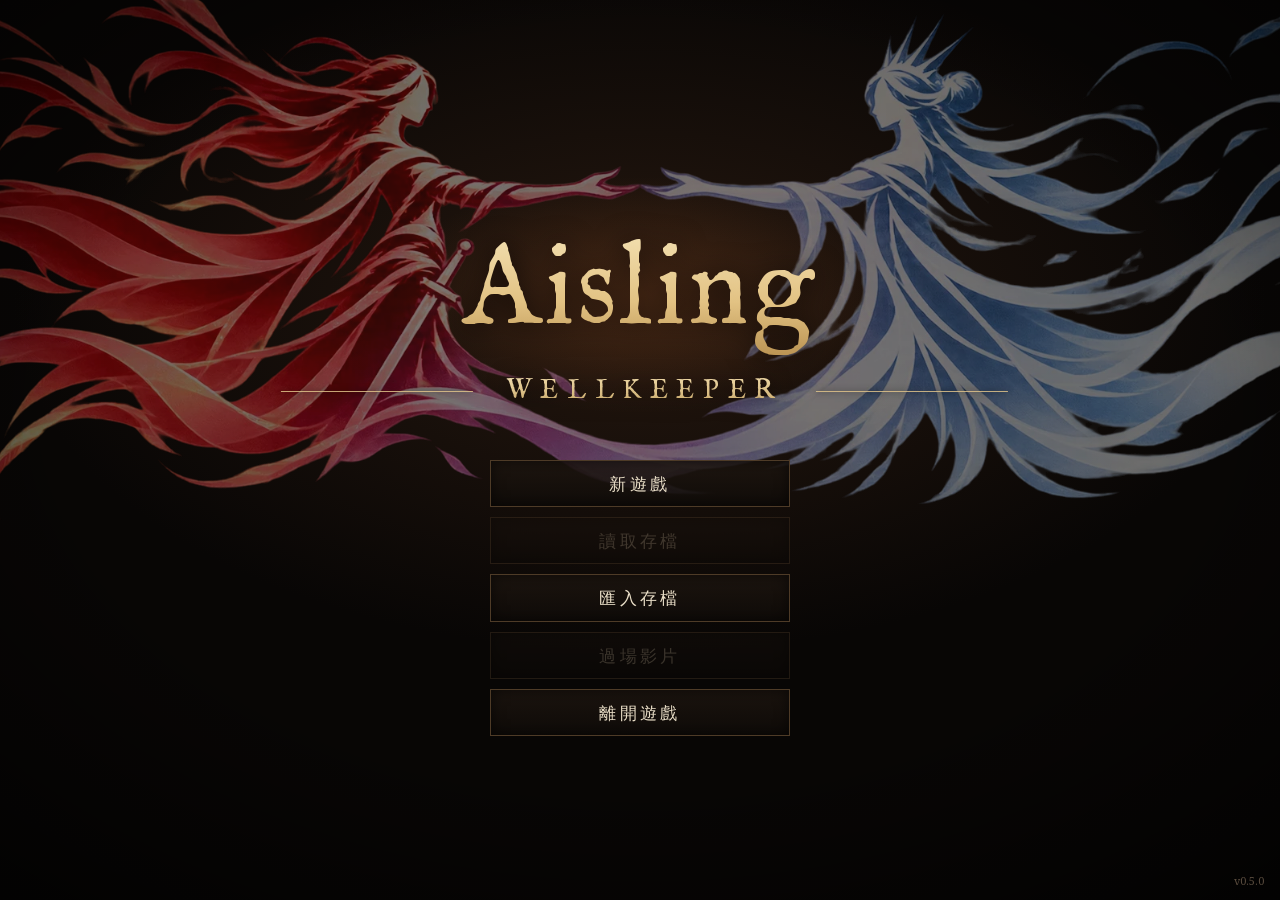
==== commit e2306e56: "更新遊戲（2026-11-28 09:08）" ====
--- a/index.html
+++ b/index.html
@@ -6,7 +6,7 @@
     <title>Aisling - Wellkeeper</title>
     <link rel="icon" href="./favicon.ico" />
     <style>html,body{background:#0b0a09;height:100%;margin:0;overflow:hidden}#game{touch-action:none;-webkit-user-select:none;user-select:none;-webkit-touch-callout:none;position:fixed;inset:0}#ui{pointer-events:none;position:fixed;inset:0}</style>
-    <script type="module" crossorigin src="./assets/index-VqVwHWky.js"></script>
+    <script type="module" crossorigin src="./assets/index-DKD4Vbnd.js"></script>
     <link rel="modulepreload" crossorigin href="./assets/CanvasPool-DecUtJxW.js">
     <link rel="modulepreload" crossorigin href="./assets/Filter-Cuc6AtmF.js">
     <link rel="modulepreload" crossorigin href="./assets/canvasUtils-CxYPZET9.js">
@@ -16,7 +16,7 @@
     <link rel="modulepreload" crossorigin href="./assets/getTextureBatchBindGroup-DBCrgHVb.js">
     <link rel="modulepreload" crossorigin href="./assets/GraphicsContext-BBABHYLV.js">
     <link rel="modulepreload" crossorigin href="./assets/BufferResource-BGRuMpsB.js">
-    <link rel="stylesheet" crossorigin href="./assets/index-DCVY-sqZ.css">
+    <link rel="stylesheet" crossorigin href="./assets/index-Byr2Scv-.css">
   </head>
   <body oncontextmenu="return false">
     <div id="game"></div>
--- a/assets/index-Byr2Scv-.css
+++ b/assets/index-Byr2Scv-.css
@@ -0,0 +1 @@
+.backdrop[data-v-a795fa39]{pointer-events:auto;background:#0000008c;justify-content:center;align-items:center;display:flex;position:absolute;inset:0}.bestiary[data-v-a795fa39]{--line:#d6b47829;--muted:#8f806b;--card:#00000047;width:min(1000px,100vw - 24px);height:min(740px,100vh - 24px);font:13px/1.5 var(--font-game);color:#d8cbb4;background:radial-gradient(ellipse at 50% 0%, #0000 0%, #00000059 100%), linear-gradient(#0a080673, #0a08069e), var(--leather) center / cover, #17120d;border:1px solid #6a5844;border-radius:8px;flex-direction:column;display:flex;overflow:hidden;box-shadow:0 8px 28px #000000a6,inset 0 0 0 1px #00000080}svg[data-v-a795fa39]{fill:none;stroke:currentColor;stroke-width:1.7px;stroke-linecap:round;stroke-linejoin:round}header[data-v-a795fa39]{border-bottom:1px solid var(--line);align-items:center;gap:16px;margin:0 16px;padding:11px 0 9px;display:flex}.title[data-v-a795fa39]{flex-direction:column;line-height:1.2;display:flex}.eyebrow[data-v-a795fa39]{letter-spacing:.08em;color:var(--muted);font-size:11px}.heading[data-v-a795fa39]{color:#e8c47a;font-size:20px;font-weight:600}.seg[data-v-a795fa39]{border:1px solid #6a5844;border-radius:4px;display:inline-flex;overflow:hidden}.seg button[data-v-a795fa39]{font:inherit;color:var(--muted);cursor:pointer;background:0 0;border:0;padding:2px 12px;font-size:12px}.seg button+button[data-v-a795fa39]{border-left:1px solid #6a5844}.seg button[data-v-a795fa39]:hover{color:#e8dcc0}.seg button.on[data-v-a795fa39]{color:#1a140e;background:#c8a467}.seg.tabs button[data-v-a795fa39]{padding:4px 16px;font-size:13px}.progress[data-v-a795fa39]{color:var(--muted);align-items:center;gap:8px;margin-left:auto;font-size:12px;display:flex}.progress svg[data-v-a795fa39]{color:#c8a25a;width:16px;height:16px}.progress b[data-v-a795fa39]{color:#e8c47a}.progress .bar[data-v-a795fa39]{background:#fff0d21f;border:1px solid #00000080;border-radius:999px;width:120px;height:6px;overflow:hidden}.progress .bar i[data-v-a795fa39]{background:linear-gradient(90deg,#8a6a32,#e8c47a);border-radius:999px;height:100%;display:block}.dev[data-v-a795fa39]{color:var(--muted);align-items:center;gap:4px;font-size:11px;display:flex}.close[data-v-a795fa39]{color:#b8ab94;cursor:pointer;background:0 0;border:0;font-size:20px;line-height:1}.close[data-v-a795fa39]:hover{color:#f2e2b8}.columns[data-v-a795fa39]{flex:1;gap:12px;min-height:0;padding:10px 16px 14px;display:flex}.list[data-v-a795fa39],.detail[data-v-a795fa39]{scrollbar-width:thin;scrollbar-color:#5a4c3e transparent}.list[data-v-a795fa39]{background:var(--card);border:1px solid var(--line);border-radius:6px;flex:0 0 236px;padding:2px 6px 8px;overflow-y:auto}h4[data-v-a795fa39]{letter-spacing:.04em;color:#c8a467;border-bottom:1px solid var(--line);justify-content:space-between;align-items:baseline;margin:10px 4px 4px;padding-bottom:3px;font-size:12px;font-weight:600;display:flex}h4 small[data-v-a795fa39]{color:var(--muted);font-variant-numeric:tabular-nums;font-weight:400}.item[data-v-a795fa39]{width:100%;font:inherit;color:#d8cbb4;text-align:left;cursor:pointer;background:0 0;border:1px solid #0000;border-radius:4px;align-items:center;gap:8px;padding:2px 6px;display:flex}.item[data-v-a795fa39]:hover{background:#ffffff0a}.item.on[data-v-a795fa39]{background:#c8a46724;border-color:#e8c47a8c}.item img[data-v-a795fa39]{width:32px;height:32px}.item.locked img[data-v-a795fa39],.portrait.locked[data-v-a795fa39]{filter:brightness(0)opacity(.55)}.item.locked .name[data-v-a795fa39]{color:#6a5e50}.item.boss .name[data-v-a795fa39]{color:#ff9b6b}.kills[data-v-a795fa39]{color:var(--muted);font-variant-numeric:tabular-nums;margin-left:auto;font-size:11px}.detail[data-v-a795fa39]{flex-direction:column;flex:1;gap:10px;min-width:0;min-height:0;display:flex}.detail.empty[data-v-a795fa39]{color:var(--muted);background:var(--card);border:1px solid var(--line);border-radius:6px;justify-content:center;align-items:center}.card[data-v-a795fa39]{box-sizing:border-box;background:var(--card);border:1px solid var(--line);border-radius:6px;flex:none;min-width:0;padding:8px 12px}.card-head[data-v-a795fa39]{justify-content:space-between;align-items:center;margin-bottom:6px;display:flex}.card-title[data-v-a795fa39]{letter-spacing:.04em;color:#c8a467;margin-bottom:4px;font-size:12px;font-weight:600}.card-title small[data-v-a795fa39]{color:var(--muted);margin-left:6px;font-weight:400}.card-head .card-title[data-v-a795fa39]{margin:0}.card.grow[data-v-a795fa39]{flex-direction:column;flex:auto;min-height:0;display:flex}.tab-body[data-v-a795fa39]{scrollbar-width:thin;scrollbar-color:#5a4c3e transparent;flex:1;min-height:0;overflow-y:auto}.head-note[data-v-a795fa39]{color:var(--muted);font-size:11px}.intro[data-v-a795fa39]{gap:14px;display:flex}.portrait[data-v-a795fa39]{border:1px solid var(--line);background:radial-gradient(circle at 50% 60%,#c8a46729,#0000 70%);border-radius:6px;flex:0 0 132px;width:132px;height:132px}.intro-text[data-v-a795fa39]{min-width:0}h2[data-v-a795fa39]{font:600 20px/1.3 var(--font-game);letter-spacing:.06em;color:#f0e2c0;margin:0}h2.boss[data-v-a795fa39]{color:#ff9b6b}.chips[data-v-a795fa39]{flex-wrap:wrap;gap:4px;margin:4px 0 6px;display:flex}.chip[data-v-a795fa39]{color:#c8b89a;border:1px solid #6a5844;border-radius:999px;padding:0 8px;font-size:11px;line-height:18px}.chip.gold[data-v-a795fa39]{color:#e8c47a;border-color:#e8c47a73}.chip.boss[data-v-a795fa39]{color:#ff9b6b;border-color:#ff9b6b80}.lore[data-v-a795fa39]{color:#d8cbb4;margin:0 0 6px}.facts[data-v-a795fa39]{color:var(--muted);flex-wrap:wrap;gap:2px 16px;font-size:12px;display:flex}.facts span[data-v-a795fa39]{align-items:center;gap:4px;display:inline-flex}.facts .wide[data-v-a795fa39]{flex-basis:100%}.facts svg[data-v-a795fa39]{color:#c8a25a;width:13px;height:13px}.facts b[data-v-a795fa39]{color:#e8dcc0;font-weight:600}.picker[data-v-a795fa39]{align-items:center;gap:8px;display:flex}.step[data-v-a795fa39]{width:28px;height:28px;font:600 16px/1 var(--font-game);color:#e8c47a;cursor:pointer;background:#00000059;border:1px solid #6a5844;border-radius:6px}.step[data-v-a795fa39]:hover:not(:disabled){background:#c8a4672e}.step[data-v-a795fa39]:disabled{cursor:default;opacity:.35}.floor-badge[data-v-a795fa39]{min-width:70px;color:var(--muted);justify-content:center;align-items:baseline;gap:3px;display:flex}.floor-badge b[data-v-a795fa39]{color:#e8c47a;font-variant-numeric:tabular-nums;font-size:24px;font-weight:600;line-height:1}.floor-badge small[data-v-a795fa39]{font-size:12px}.slider[data-v-a795fa39]{flex:1;margin-left:8px}.slider input[data-v-a795fa39]{cursor:pointer;background:linear-gradient(90deg, #c8a467 var(--pct), #fff0d21f var(--pct));appearance:none;border:1px solid #00000080;border-radius:999px;outline:none;width:100%;height:6px;margin:8px 0 2px}.slider input[data-v-a795fa39]::-webkit-slider-thumb{appearance:none;background:#f2e2b8;border:2px solid #8a6a32;border-radius:50%;width:16px;height:16px;box-shadow:0 0 6px #e8c47a99}.slider input[data-v-a795fa39]::-moz-range-thumb{background:#f2e2b8;border:2px solid #8a6a32;border-radius:50%;width:14px;height:14px}.ticks[data-v-a795fa39]{height:14px;color:var(--muted);font-size:10px;position:relative}.ticks span[data-v-a795fa39]{position:absolute;transform:translate(-50%)}.ticks span[data-v-a795fa39]:first-child{left:0;transform:none}.ticks span[data-v-a795fa39]:nth-child(2){left:26.4706%}.ticks span[data-v-a795fa39]:nth-child(3){left:55.8824%}.ticks span[data-v-a795fa39]:nth-child(4){left:85.2941%}.ticks span[data-v-a795fa39]:nth-child(5){left:auto;right:0;transform:none}.quick[data-v-a795fa39]{flex-wrap:wrap;align-items:center;gap:4px;margin:6px 0 8px;display:flex}.quick-label[data-v-a795fa39]{color:var(--muted);margin-right:4px;font-size:11px}.quick button[data-v-a795fa39]{font:inherit;color:#c8b89a;cursor:pointer;background:0 0;border:1px solid #6a5844;border-radius:999px;padding:0 9px;font-size:11px;line-height:20px}.quick button[data-v-a795fa39]:hover{color:#f2e2b8}.quick button.on[data-v-a795fa39]{color:#1a140e;background:#c8a467;border-color:#c8a467}.kpis[data-v-a795fa39]{grid-template-columns:repeat(4,1fr);gap:8px;display:grid}.kpi[data-v-a795fa39]{box-sizing:border-box;border:1px solid var(--line);background:#00000040;border-radius:6px;flex-direction:column;min-width:0;padding:6px 12px;display:flex}.kpi-label[data-v-a795fa39]{color:var(--muted);align-items:center;gap:5px;font-size:11px;display:flex}.kpi-label svg[data-v-a795fa39]{color:#c8a25a;width:14px;height:14px}.kpi b[data-v-a795fa39]{color:#e8c47a;white-space:nowrap;font-variant-numeric:tabular-nums;font-size:20px;font-weight:600;line-height:1.25}.note[data-v-a795fa39]{color:var(--muted);margin:6px 0 0;font-size:11px}table[data-v-a795fa39]{border-collapse:collapse;font-variant-numeric:tabular-nums;width:100%;font-size:12px}th[data-v-a795fa39],td[data-v-a795fa39]{text-align:right;border-bottom:1px solid var(--line);padding:2px 10px}thead th[data-v-a795fa39]{color:var(--muted);font-weight:400}tbody tr[data-v-a795fa39]{cursor:pointer}tbody tr[data-v-a795fa39]:hover{background:#ffffff0a}tbody th[data-v-a795fa39]{color:#c8a467;font-weight:600}tbody tr.on[data-v-a795fa39]{background:#c8a46729}tbody tr.on th[data-v-a795fa39],tbody tr.on td[data-v-a795fa39]{color:#f2e2b8}tbody tr.on th[data-v-a795fa39]{box-shadow:inset 3px 0 #e8c47a}.phases[data-v-a795fa39]{flex-direction:column;gap:3px;margin:0;padding:0;list-style:none;display:flex}.phases li[data-v-a795fa39]{gap:10px;display:flex}.phase-hp[data-v-a795fa39]{color:#ff9b6b;min-width:104px}.skills[data-v-a795fa39]{grid-template-columns:max-content 1fr;gap:3px 14px;margin:0;display:grid}dt[data-v-a795fa39]{color:#f0e2c0;font-weight:600}dd[data-v-a795fa39]{color:#c8b89a;margin:0}.boss-bar[data-v-6742d602]{text-align:center;width:min(460px,100vw - 48px);position:absolute;top:44px;left:50%;transform:translate(-50%)}.name[data-v-6742d602]{font:16px/1.4 var(--font-game);letter-spacing:.15em;color:#ff9b6b;text-shadow:0 2px 4px #000}.name .enraged[data-v-6742d602]{font:11px/1.6 var(--font-game);letter-spacing:0;color:#fff;background:#b02a1e;margin-left:8px;padding:0 6px}.pair[data-v-6742d602]{gap:4px;display:flex}.pair .bar[data-v-6742d602]{flex:1}.bar[data-v-6742d602]{background:#000000bf;border:1px solid #8a3a2a;height:14px;position:relative}.fill[data-v-6742d602]{background:linear-gradient(#c0392b,#6e1a12);height:100%;transition:width .2s ease-out}.fill.enraged[data-v-6742d602]{background:linear-gradient(#ff5a3a,#9a2010)}.resists[data-v-6742d602]{font:12px/1.4 var(--font-game);color:#f0d9a0;text-shadow:0 1px 2px #000;margin-top:3px}.text[data-v-6742d602]{font:10px/14px var(--font-game);color:#f0e2c0;text-shadow:0 1px 2px #000;position:absolute;inset:0}.backdrop[data-v-833a0e10]{pointer-events:auto;background:#0000008c;justify-content:center;align-items:center;display:flex;position:absolute;inset:0}.codex[data-v-833a0e10]{--line:#d6b47829;--muted:#8f806b;--card:#00000047;--legendary:#ff9a3c;--mythic:#ff4d4d;--relic:#8fe0c8;width:min(1000px,100vw - 24px);height:min(740px,100vh - 24px);font:13px/1.5 var(--font-game);color:#d8cbb4;background:radial-gradient(ellipse at 50% 0%, #0000 0%, #00000059 100%), linear-gradient(#0a080673, #0a08069e), var(--leather) center / cover, #17120d;border:1px solid #6a5844;border-radius:8px;flex-direction:column;display:flex;overflow:hidden;box-shadow:0 8px 28px #000000a6,inset 0 0 0 1px #00000080}svg[data-v-833a0e10]{fill:none;stroke:currentColor;stroke-width:1.7px;stroke-linecap:round;stroke-linejoin:round}.r-legendary[data-v-833a0e10]{color:var(--legendary)!important}.r-mythic[data-v-833a0e10]{color:var(--mythic)!important}.r-relic[data-v-833a0e10]{color:var(--relic)!important}header[data-v-833a0e10]{border-bottom:1px solid var(--line);align-items:center;gap:16px;margin:0 16px;padding:11px 0 9px;display:flex}.title[data-v-833a0e10]{flex-direction:column;line-height:1.2;display:flex}.eyebrow[data-v-833a0e10]{letter-spacing:.08em;color:var(--muted);font-size:11px}.heading[data-v-833a0e10]{color:#e8c47a;font-size:20px;font-weight:600}.seg[data-v-833a0e10]{border:1px solid #6a5844;border-radius:4px;display:inline-flex;overflow:hidden}.seg button[data-v-833a0e10]{font:inherit;color:var(--muted);cursor:pointer;background:0 0;border:0;padding:4px 16px}.seg button+button[data-v-833a0e10]{border-left:1px solid #6a5844}.seg button[data-v-833a0e10]:hover{color:#e8dcc0}.seg button.on[data-v-833a0e10]{color:#1a140e;background:#c8a467}.progress[data-v-833a0e10]{color:var(--muted);align-items:center;gap:8px;margin-left:auto;font-size:12px;display:flex}.progress svg[data-v-833a0e10]{color:#c8a25a;width:16px;height:16px}.progress b[data-v-833a0e10]{color:#e8c47a}.progress .bar[data-v-833a0e10],.cat-bar[data-v-833a0e10]{background:#fff0d21f;border:1px solid #00000080;border-radius:999px;height:6px;display:block;overflow:hidden}.progress .bar[data-v-833a0e10]{width:120px}.progress .bar i[data-v-833a0e10],.cat-bar i[data-v-833a0e10]{background:linear-gradient(90deg,#8a6a32,#e8c47a);border-radius:999px;height:100%;display:block}.dev[data-v-833a0e10]{color:var(--muted);align-items:center;gap:4px;font-size:11px;display:flex}.close[data-v-833a0e10]{color:#b8ab94;cursor:pointer;background:0 0;border:0;font-size:20px;line-height:1}.close[data-v-833a0e10]:hover{color:#f2e2b8}.cats[data-v-833a0e10]{grid-template-columns:repeat(4,1fr);gap:8px;margin:10px 16px 0;display:grid}.cat[data-v-833a0e10]{font:inherit;color:#d8cbb4;text-align:left;cursor:pointer;background:var(--card);border:1px solid var(--line);border-radius:6px;grid-template-columns:1fr auto;align-items:baseline;gap:2px 8px;padding:6px 12px 8px;display:grid}.cat[data-v-833a0e10]:hover{border-color:#e8c47a59}.cat.on[data-v-833a0e10]{background:#c8a46724;border-color:#e8c47a99;box-shadow:inset 0 -2px #e8c47a}.cat-name[data-v-833a0e10]{font-size:14px;font-weight:600}.cat-count[data-v-833a0e10]{color:var(--muted);font-variant-numeric:tabular-nums;font-size:11px}.cat-bar[data-v-833a0e10]{grid-column:1/-1;margin-top:4px}.cat.r-legendary .cat-bar i[data-v-833a0e10]{background:linear-gradient(90deg, #8a4a12, var(--legendary))}.cat.r-mythic .cat-bar i[data-v-833a0e10]{background:linear-gradient(90deg, #7a1e1e, var(--mythic))}.cat.r-relic .cat-bar i[data-v-833a0e10]{background:linear-gradient(90deg, #2e6a5a, var(--relic))}.cat.r-legendary.on[data-v-833a0e10]{box-shadow:inset 0 -2px 0 var(--legendary)}.cat.r-mythic.on[data-v-833a0e10]{box-shadow:inset 0 -2px 0 var(--mythic)}.cat.r-relic.on[data-v-833a0e10]{box-shadow:inset 0 -2px 0 var(--relic)}.columns[data-v-833a0e10]{flex:1;gap:12px;min-height:0;padding:10px 16px 14px;display:flex}.list[data-v-833a0e10],.detail[data-v-833a0e10]{scrollbar-width:thin;scrollbar-color:#5a4c3e transparent}.list[data-v-833a0e10]{background:var(--card);border:1px solid var(--line);border-radius:6px;flex:0 0 236px;padding:2px 6px 8px;overflow-y:auto}h4[data-v-833a0e10]{letter-spacing:.04em;color:#c8a467;border-bottom:1px solid var(--line);justify-content:space-between;align-items:baseline;margin:10px 4px 4px;padding-bottom:3px;font-size:12px;font-weight:600;display:flex}h4 small[data-v-833a0e10]{color:var(--muted);font-variant-numeric:tabular-nums;font-weight:400}h4 .h-note[data-v-833a0e10]{margin-left:6px;font-size:10px}.h-kind[data-v-833a0e10]{align-items:center;gap:5px;display:inline-flex}.h-kind svg[data-v-833a0e10]{width:14px;height:14px}.item[data-v-833a0e10]{width:100%;font:inherit;color:#d8cbb4;text-align:left;cursor:pointer;background:0 0;border:1px solid #0000;border-radius:4px;align-items:center;gap:8px;padding:2px 6px;display:flex}.item[data-v-833a0e10]:hover{background:#ffffff0a}.item.on[data-v-833a0e10]{background:#c8a46724;border-color:#e8c47a8c}.item.kind[data-v-833a0e10]{margin-top:4px;padding:6px 8px}.item.kind svg[data-v-833a0e10]{color:#c8a25a;width:18px;height:18px}.count[data-v-833a0e10]{color:var(--muted);font-variant-numeric:tabular-nums;margin-left:auto;font-size:11px}.mini[data-v-833a0e10]{width:30px;height:30px;font:600 14px/1 var(--font-game);color:var(--relic);flex:none;justify-content:center;align-items:center;display:flex}.mini img[data-v-833a0e10]{object-fit:contain;width:100%;height:100%}.item.locked .mini img[data-v-833a0e10],.locked .thumb img[data-v-833a0e10],.portrait.locked img[data-v-833a0e10]{filter:brightness(0)opacity(.55)}.item.locked .name[data-v-833a0e10]{color:#6a5e50!important}.item.dim[data-v-833a0e10]{opacity:.45}.got[data-v-833a0e10]{color:#9fe08a;margin-left:auto;font-size:11px}.list-note[data-v-833a0e10]{color:var(--muted);margin:12px 6px 4px;font-size:11px}.detail[data-v-833a0e10]{flex-direction:column;flex:1;gap:10px;min-width:0;min-height:0;display:flex;overflow-y:auto}.detail.empty[data-v-833a0e10]{color:var(--muted);background:var(--card);border:1px solid var(--line);border-radius:6px;justify-content:center;align-items:center}.card[data-v-833a0e10]{box-sizing:border-box;background:var(--card);border:1px solid var(--line);border-radius:6px;flex:none;min-width:0;padding:8px 12px}.card-title[data-v-833a0e10]{letter-spacing:.04em;color:#c8a467;margin-bottom:4px;font-size:12px;font-weight:600}.note[data-v-833a0e10]{color:var(--muted);margin:6px 0 0;font-size:11px}.base-grid[data-v-833a0e10]{grid-template-columns:repeat(2,1fr);gap:8px;display:grid}.card.base[data-v-833a0e10]{align-items:center;gap:12px;padding:10px 12px;display:flex;position:relative}.thumb[data-v-833a0e10]{border:1px solid var(--line);background:radial-gradient(circle at 50% 55%,#c8a46724,#0000 70%);border-radius:6px;flex:none;justify-content:center;align-items:center;width:84px;height:84px;display:flex}.thumb img[data-v-833a0e10]{object-fit:contain;width:74px;height:74px}.base-text[data-v-833a0e10]{flex-direction:column;min-width:0;display:flex}.base-head[data-v-833a0e10]{align-items:baseline;gap:8px;display:flex}.base-name[data-v-833a0e10]{color:#f0e2c0;font-size:14px;font-weight:600}.tier[data-v-833a0e10]{color:var(--muted);font-size:11px}.req[data-v-833a0e10]{color:var(--muted);align-items:center;gap:4px;font-size:11px;display:inline-flex}.req svg[data-v-833a0e10]{color:#c8a25a;width:12px;height:12px}.base-stats[data-v-833a0e10]{color:#e8c47a;font-size:12px}.card.base.locked .base-name[data-v-833a0e10],.card.base.locked .base-stats[data-v-833a0e10]{color:#6a5e50}.card.base .got[data-v-833a0e10]{position:absolute;top:6px;right:8px}.intro[data-v-833a0e10]{gap:14px;display:flex}.portrait[data-v-833a0e10]{width:120px;height:120px;font:700 44px/1 var(--font-game);border:1px solid var(--line);background:radial-gradient(circle at 50% 55%,#c8a46729,#0000 70%);border-radius:6px;flex:0 0 120px;justify-content:center;align-items:center;display:flex}.portrait img[data-v-833a0e10]{object-fit:contain;width:104px;height:104px}.portrait.p-legendary[data-v-833a0e10]{background:radial-gradient(circle at 50% 55%,#ff9a3c2e,#0000 70%);border-color:#ff9a3c59}.portrait.p-mythic[data-v-833a0e10]{background:radial-gradient(circle at 50% 55%,#ff4d4d2e,#0000 70%);border-color:#ff4d4d59}.portrait.relic[data-v-833a0e10]{color:var(--relic);background:radial-gradient(circle at 50% 55%,#8fe0c829,#0000 70%);border-color:#8fe0c859}.detail.empty .portrait[data-v-833a0e10]{margin-bottom:8px}.intro-text[data-v-833a0e10]{min-width:0}h2[data-v-833a0e10]{font:600 20px/1.3 var(--font-game);letter-spacing:.06em;color:#f0e2c0;margin:0}.chips[data-v-833a0e10]{flex-wrap:wrap;gap:4px;margin:4px 0 6px;display:flex}.chip[data-v-833a0e10]{color:#c8b89a;border:1px solid #6a5844;border-radius:999px;padding:0 8px;font-size:11px;line-height:18px}.chip.gold[data-v-833a0e10]{color:#e8c47a;border-color:#e8c47a73}.chip.legendary[data-v-833a0e10]{color:var(--legendary);border-color:#ff9a3c80}.chip.mythic[data-v-833a0e10]{color:var(--mythic);border-color:#ff4d4d80}.chip.relic[data-v-833a0e10]{color:var(--relic);border-color:#8fe0c873}.lore-text[data-v-833a0e10]{color:#c8b89a;margin:0}.intro .lore-text[data-v-833a0e10]{font-style:italic}.lines[data-v-833a0e10]{flex-direction:column;gap:3px;margin:0;padding:0;list-style:none;display:flex}.lines li[data-v-833a0e10]{gap:8px;line-height:1.5;display:flex}.lines .mark[data-v-833a0e10]{text-align:center;flex:none;width:12px}.lines li.normal[data-v-833a0e10]{color:#8aa2ff}.lines li.main[data-v-833a0e10]{border-bottom:1px solid var(--line);margin-bottom:2px;padding-bottom:4px;font-size:14px;font-weight:600}.lines li.strong[data-v-833a0e10]{font-weight:600}.lines li.unique[data-v-833a0e10]{background:#00000038;border-radius:4px;margin-top:4px;padding:6px 8px}.status[data-v-833a0e10]{color:#e8c47a;margin:0}.quote[data-v-833a0e10]{margin:4px 0 0}.quote b[data-v-833a0e10]{color:#f0e2c0}.quote small[data-v-833a0e10]{color:var(--muted);margin:0 6px}.book-back[data-v-ccb44702]{z-index:60;pointer-events:auto;background:#000000ad;flex-direction:column;justify-content:center;align-items:center;gap:12px;padding:16px;display:flex;position:fixed;inset:0}header[data-v-ccb44702]{text-align:center}.name[data-v-ccb44702]{font:700 16px/1.4 var(--font-game);letter-spacing:.14em;color:#e8c47a}.book[data-v-ccb44702]{align-items:center;gap:10px;max-width:100%;display:flex}.page[data-v-ccb44702]{box-sizing:border-box;color:#33240f;background:linear-gradient(90deg,#a98a52 0%,#d6bf8e 7%,#dcc595 55%,#c9ab72 100%);flex-direction:column;width:min(400px,100vw - 112px);height:min(520px,100vh - 170px);padding:30px 32px 14px;display:flex;box-shadow:0 0 40px #000c,inset 0 0 30px #46280a66}.content[data-v-ccb44702]{flex-direction:column;flex:1;justify-content:center;min-height:0;display:flex;overflow:hidden}h2[data-v-ccb44702]{font:700 13px/1.4 var(--font-game);letter-spacing:.16em;color:#6b4a1e;margin:0 0 16px}.speaker[data-v-ccb44702]{font:14px/1.4 var(--font-game);text-align:right;color:#6b4a1e;margin:18px 0 0}.en[data-v-ccb44702]{margin:0 0 6px;font:20px/1.4 IM Fell English,Georgia,Times New Roman,serif}.zh[data-v-ccb44702]{font:14px/1.7 var(--font-game);color:#54401f;margin:0}.unknown[data-v-ccb44702]{justify-content:center;align-items:center}.unknown .en[data-v-ccb44702]{letter-spacing:.3em;color:#8a7248;margin:0}footer[data-v-ccb44702]{text-align:center;color:#6b5430;padding-top:10px;font:12px/1 IM Fell English,Georgia,Times New Roman,serif}.turn[data-v-ccb44702]{width:36px;height:64px;font:28px/1 var(--font-game);color:#e8c47a;cursor:pointer;background:#1a1410e6;border:1px solid #5a4632;flex:none}.turn[data-v-ccb44702]:not(:disabled):hover{border-color:#e8c47a}.turn[data-v-ccb44702]:disabled{cursor:default;opacity:.3}.hint[data-v-ccb44702]{font:12px var(--font-game);color:#a39478;margin:0}.flip-enter-active[data-v-ccb44702],.flip-leave-active[data-v-ccb44702]{transition:opacity .12s,transform .12s}.flip-enter-from[data-v-ccb44702],.flip-leave-to[data-v-ccb44702]{opacity:0;transform:scaleX(.94)}.book-back[data-v-46cb9f77]{z-index:60;pointer-events:auto;background:#000000ad;flex-direction:column;justify-content:center;align-items:center;gap:12px;padding:16px;display:flex;position:fixed;inset:0}.name[data-v-46cb9f77]{font:700 16px/1.4 var(--font-game);letter-spacing:.14em;color:#e8c47a}.book-row[data-v-46cb9f77]{align-items:center;gap:10px;max-width:100%;display:flex}.book[data-v-46cb9f77]{padding-right:34px;position:relative}.spread[data-v-46cb9f77]{display:flex;box-shadow:0 0 40px #000c}.page[data-v-46cb9f77]{box-sizing:border-box;color:#33240f;flex-direction:column;width:min(340px,50vw - 90px);height:min(520px,100vh - 170px);padding:24px 26px 12px;display:flex}.page.left[data-v-46cb9f77]{background:linear-gradient(90deg,#c9ab72 0%,#dcc595 45%,#d6bf8e 93%,#a98a52 100%);box-shadow:inset 0 0 30px #46280a66}.page.right[data-v-46cb9f77]{background:linear-gradient(90deg,#a98a52 0%,#d6bf8e 7%,#dcc595 55%,#c9ab72 100%);box-shadow:inset 0 0 30px #46280a66}.content[data-v-46cb9f77]{flex-direction:column;flex:1;gap:12px;min-height:0;display:flex}.quest[data-v-46cb9f77]{border-bottom:1px dashed #6b4a1e59;flex:0 0 calc(33.3333% - 8px);min-height:0;padding:8px 6px 6px;position:relative}.quest[data-v-46cb9f77]:last-child{border-bottom:none}.where[data-v-46cb9f77]{font:11px/1.4 var(--font-game);letter-spacing:.08em;color:#7a5a2c}h3[data-v-46cb9f77]{font:700 15px/1.4 var(--font-game);letter-spacing:.06em;color:#4a3214;margin:2px 0 4px}.text[data-v-46cb9f77]{font:12.5px/1.6 var(--font-game);color:#54401f;margin:0 0 4px}.need[data-v-46cb9f77],.reward[data-v-46cb9f77]{font:12.5px/1.6 var(--font-game);color:#3a2810;margin:0}.need span[data-v-46cb9f77],.reward span[data-v-46cb9f77]{color:#8a6a3a;margin-right:6px;font-size:11px}.cross[data-v-46cb9f77]{pointer-events:none;mix-blend-mode:multiply;opacity:.82;width:calc(100% + 44px);height:calc(100% + 32px);position:absolute;inset:-14px -22px -18px;overflow:visible}.cross .ink[data-v-46cb9f77]{fill:#b51f16}.cross .hair[data-v-46cb9f77]{fill:none;stroke:#b51f16;stroke-linecap:round}.rumor[data-v-46cb9f77]{flex-direction:column;flex:1;justify-content:center;padding:0 4px;display:flex}.rumor h3[data-v-46cb9f77]{margin-bottom:14px;font-size:16px}.rumor .text[data-v-46cb9f77]{font-size:15px;line-height:1.8}.from[data-v-46cb9f77]{font:13px/1.4 var(--font-game);text-align:right;color:#6b4a1e;margin:18px 0 0}.empty[data-v-46cb9f77]{font:14px/1.8 var(--font-game);text-align:center;color:#8a7248;margin:auto 0}footer[data-v-46cb9f77]{text-align:center;color:#6b5430;padding-top:8px;font:12px/1 IM Fell English,Georgia,Times New Roman,serif}.tabs[data-v-46cb9f77]{flex-direction:column;gap:8px;display:flex;position:absolute;top:28px;right:0}.tabs button[data-v-46cb9f77]{width:34px;font:13px/1.25 var(--font-game);color:#e8dcc0;cursor:pointer;writing-mode:vertical-rl;letter-spacing:.2em;opacity:.75;background:#6a4428;border:none;border-radius:0 6px 6px 0;padding:12px 0;box-shadow:2px 2px 6px #00000080}.tabs button.on[data-v-46cb9f77]{color:#33240f;opacity:1;background:#dcc595}.turn[data-v-46cb9f77]{width:36px;height:64px;font:28px/1 var(--font-game);color:#e8c47a;cursor:pointer;background:#1a1410e6;border:1px solid #5a4632;flex:none}.turn[data-v-46cb9f77]:not(:disabled):hover{border-color:#e8c47a}.turn[data-v-46cb9f77]:disabled{cursor:default;opacity:.3}.hint[data-v-46cb9f77]{font:12px var(--font-game);color:#a39478;margin:0}.flip-enter-active[data-v-46cb9f77],.flip-leave-active[data-v-46cb9f77]{transition:opacity .12s,transform .12s}.flip-enter-from[data-v-46cb9f77],.flip-leave-to[data-v-46cb9f77]{opacity:0;transform:scaleX(.97)}@media (width<=720px){.page[data-v-46cb9f77]{width:calc(50vw - 50px);padding:14px 12px 8px}}.glyph[data-v-bb676b4c]{--rc:#6a6258;--rbg:#ffffff08;box-sizing:border-box;width:100%;height:100%;font:14px/1 var(--font-game);background:radial-gradient(circle at 50% 40%, var(--rbg), #14110e 78%);border:2px solid var(--rc);isolation:isolate;border-radius:4px;justify-content:center;align-items:center;display:flex;position:relative;box-shadow:inset 0 0 8px #000000b3}.icon[data-v-bb676b4c]{object-fit:contain;pointer-events:none;width:100%;height:100%}.glyph.size-slot[data-v-bb676b4c]{font-size:18px}.glyph.size-slot .icon[data-v-bb676b4c]{width:92%;height:92%}.r-normal[data-v-bb676b4c]{--rc:#6a6258;color:#e8e2d4}.r-magic[data-v-bb676b4c]{--rc:#5a7cff;--rbg:#6f8dff29;color:#8aa2ff}.r-rare[data-v-bb676b4c]{--rc:#e8c23a;--rbg:#f2d24b29;color:#f2d24b}.r-epic[data-v-bb676b4c]{--rc:#9a5cff;--rbg:#9a5cff2e;color:#b98cff}.r-legendary[data-v-bb676b4c]{--rc:#f08a2a;--rbg:#f08a2a38;color:#ff9a3c;box-shadow:inset 0 0 8px #000000b3,0 0 6px #f08a2a73}.r-mythic[data-v-bb676b4c]{--rc:#e83a3a;--rbg:#e83a3a3d;color:#ff4d4d;animation:1.6s ease-in-out infinite mythic-pulse-bb676b4c;box-shadow:inset 0 0 8px #000000b3,0 0 8px #e83a3a8c}@keyframes mythic-pulse-bb676b4c{50%{border-color:#ff6a5a;box-shadow:inset 0 0 8px #000000b3,0 0 12px #ff5a46bf}}.glyph.kind-potion[data-v-bb676b4c]{--rc:#8a3a30;--rbg:#b02a1e29;color:#e0574b}.sockets[data-v-bb676b4c]{justify-content:flex-end;gap:1px;display:flex;position:absolute;bottom:2px;left:2px;right:2px}.socket[data-v-bb676b4c]{aspect-ratio:1;filter:drop-shadow(0 0 1px #000);pointer-events:none;flex:0 0 calc(20% - .8px);width:auto;min-width:0;height:auto}.glyph.size-slot .sockets[data-v-bb676b4c]{gap:2px;bottom:3px;left:3px;right:3px}.glyph.size-slot .socket[data-v-bb676b4c]{flex-basis:calc(20% - 1.6px)}.lock[data-v-bb676b4c]{z-index:1;color:#f0e2c073;cursor:pointer;background:0 0;border:0;width:14px;height:14px;padding:0;display:flex;position:absolute;top:1px;left:1px}.lock svg[data-v-bb676b4c]{fill:none;stroke:currentColor;stroke-width:1.8px;stroke-linejoin:round;filter:drop-shadow(0 0 1px #000);width:100%;height:100%}.lock[data-v-bb676b4c]:hover{color:#f0e2c0}.lock.on[data-v-bb676b4c]{color:#f2d24b}.lock.on svg[data-v-bb676b4c]{fill:currentColor}.lock.static[data-v-bb676b4c]{cursor:inherit;pointer-events:none}.glyph.size-slot .lock[data-v-bb676b4c]{width:16px;height:16px;top:3px;left:3px}.tier[data-v-bb676b4c]{font:600 9px/1 var(--font-game);color:#e8dcc0;letter-spacing:-.5px;text-shadow:0 0 2px #000,0 0 2px #000;pointer-events:none;position:absolute;top:2px;right:3px}.glyph.size-slot .tier[data-v-bb676b4c]{font-size:10px;top:4px;right:4px}.glyph.kind-core[data-v-bb676b4c]{--rbg:#ffffff0f}.count[data-v-bb676b4c]{font:9px/1 var(--font-game);color:#f0e2c0;text-shadow:0 0 2px #000;position:absolute;bottom:1px;right:2px}.socket-row[data-v-fc0d1d4d]{border-top:1px solid #3d342c;justify-content:center;gap:6px;margin:8px 0 2px;padding-top:6px;display:flex}.socket-row .socket img[data-v-fc0d1d4d]{filter:drop-shadow(0 0 3px #000c);width:34px;height:34px;display:block}.socket-row .socket.empty img[data-v-fc0d1d4d]{opacity:.85}.diff[data-v-fc0d1d4d]{border-top:1px solid #3d342c;margin-top:6px;padding-top:4px;font-size:11px}.diff-caption[data-v-fc0d1d4d],.diff .same[data-v-fc0d1d4d]{color:#8a7c68}.diff .up[data-v-fc0d1d4d]{color:#7fe07f}.diff .down[data-v-fc0d1d4d]{color:#ff7b6b}.socket-row .socket.touchable[data-v-fc0d1d4d]{touch-action:none;-webkit-touch-callout:none;border:1px solid #0000;border-radius:6px;padding:4px}.socket-row .socket.touchable img[data-v-fc0d1d4d]{width:40px;height:40px}.socket-row .socket.picked[data-v-fc0d1d4d]{background:#f0e2c01a;border-color:#f0e2c0}li.socket[data-v-fc0d1d4d]{font-size:11px}li.socket.empty[data-v-fc0d1d4d]{color:#6a5e4e}.core-slot[data-v-fc0d1d4d]{text-align:left;font-size:11px}.core-label[data-v-fc0d1d4d]{color:#a89a7e;min-width:40px;margin-right:4px;display:inline-block}.core-sub[data-v-fc0d1d4d]{color:#6a5e4e;margin-top:4px;font-size:11px}.tooltip[data-v-fc0d1d4d]{min-width:170px;max-width:290px;font:12px/1.5 var(--font-game);color:#d8cbb4;text-align:center;background:#080706f2;border:1px solid #5c5045;padding:8px 10px;box-shadow:0 4px 16px #000000b3}.price[data-v-fc0d1d4d]{color:#c8a25a;margin-top:4px;font-size:11px}.tooltip.equipped[data-v-fc0d1d4d]{opacity:.92;border-color:#3d342c}.caption[data-v-fc0d1d4d]{color:#8a7c68;margin-bottom:4px;font-size:11px}.name[data-v-fc0d1d4d]{font-size:14px}.slot[data-v-fc0d1d4d]{color:#6a5e4e;margin-bottom:4px;font-size:11px}.skills[data-v-fc0d1d4d]{color:#a89a7e;margin-bottom:4px;font-size:11px}ul[data-v-fc0d1d4d]{margin:0;padding:0;list-style:none}.base[data-v-fc0d1d4d]{color:#d8cbb4}.affix[data-v-fc0d1d4d]{color:#8aa2ff}.main[data-v-fc0d1d4d]{margin:2px 0;font-weight:700}.strong[data-v-fc0d1d4d]{font-weight:700}.unique[data-v-fc0d1d4d]{text-align:left;margin:3px 0;line-height:1.45}.role[data-v-fc0d1d4d]{opacity:.85;font-size:11px}.lore[data-v-fc0d1d4d]{color:#8a7c68;margin-top:6px;font-size:11px;font-style:italic}.r-normal[data-v-fc0d1d4d]{color:#e8e2d4}.r-magic[data-v-fc0d1d4d]{color:#8aa2ff}.r-rare[data-v-fc0d1d4d]{color:#f2d24b}.r-epic[data-v-fc0d1d4d]{color:#b98cff}.r-legendary[data-v-fc0d1d4d]{color:#ff9a3c}.r-mythic[data-v-fc0d1d4d]{color:#ff4d4d}.tooltip.t-epic[data-v-fc0d1d4d]{border-color:#6a3cb0}.tooltip.t-legendary[data-v-fc0d1d4d]{border-color:#b0621e;box-shadow:0 4px 16px #000000b3,0 0 12px #f08a2a40}.tooltip.t-mythic[data-v-fc0d1d4d]{border-color:#b02a2a;box-shadow:0 4px 16px #000000b3,0 0 14px #e83a3a59}.name[data-v-fc0d1d4d]{letter-spacing:.04em}.back[data-v-cdbb4d85]{z-index:60;pointer-events:auto;background:#0000008c;justify-content:center;align-items:center;padding:16px;display:flex;position:fixed;inset:0}.panel[data-v-cdbb4d85]{box-sizing:border-box;color:#e8dcc0;background:#16120ef5;border:1px solid #5a4632;width:min(460px,100%);padding:18px 20px 16px;position:relative;box-shadow:0 0 30px #000000b3}.who[data-v-cdbb4d85]{font:12px/1.4 var(--font-game);color:#c8d4b0}h2[data-v-cdbb4d85]{font:700 17px/1.4 var(--font-game);color:#e8c47a;margin:2px 0 6px}.need[data-v-cdbb4d85]{font:13px/1.5 var(--font-game);color:#c9b994;margin:0 0 12px}.grid[data-v-cdbb4d85]{grid-template-columns:repeat(auto-fill,48px);gap:6px;max-height:240px;display:grid;overflow-y:auto}.cell[data-v-cdbb4d85]{cursor:pointer;background:#ffffff0a;border:1px solid #4a3a2a;justify-content:center;align-items:center;width:48px;height:48px;padding:0;display:flex}.cell.on[data-v-cdbb4d85]{background:#e8c47a2e;border:2px solid #e8c47a}.none[data-v-cdbb4d85]{font:13px var(--font-game);color:#a39478;margin:8px 0}.tip[data-v-cdbb4d85]{pointer-events:none;position:absolute;top:0;left:calc(100% + 8px)}.actions[data-v-cdbb4d85]{justify-content:flex-end;gap:10px;margin-top:14px;display:flex}.actions button[data-v-cdbb4d85]{font:13px var(--font-game);cursor:pointer;border:1px solid #5a4632;padding:6px 16px}.cancel[data-v-cdbb4d85]{color:#c9b994;background:0 0}.ok[data-v-cdbb4d85]{color:#1a1410;background:#e8c47a}.ok[data-v-cdbb4d85]:disabled{cursor:default;opacity:.4}.relic-area[data-v-b1641f17]{margin-top:8px;position:relative}.head[data-v-b1641f17]{color:#8fe0c8;justify-content:space-between;align-items:center;margin-bottom:4px;font-size:12px;display:flex}.head small[data-v-b1641f17]{color:#7d8a84}.toggle[data-v-b1641f17]{font:inherit;color:#8fe0c8;text-align:left;cursor:pointer;background:0 0;border:0;flex:1;align-items:center;gap:8px;padding:4px 0;font-size:13px;display:flex}.toggle small[data-v-b1641f17]{font-size:12px}.gem[data-v-b1641f17],.chevron svg[data-v-b1641f17]{fill:none;stroke:currentColor;stroke-width:1.6px;stroke-linejoin:round;stroke-linecap:round;width:16px;height:16px}.chevron[data-v-b1641f17]{color:#8a7c68;cursor:pointer;background:0 0;border:0;margin-left:6px;padding:4px;display:flex}.chevron[data-v-b1641f17]:hover,.toggle[data-v-b1641f17]:hover{color:#c8f0e2}.chevron svg[data-v-b1641f17]{transition:transform .15s}.chevron.up svg[data-v-b1641f17]{transform:rotate(180deg)}.upgrade[data-v-b1641f17]{font:inherit;color:#1a1410;cursor:pointer;background:#e8c47a;border:none;padding:1px 10px}.grid[data-v-b1641f17]{grid-template-columns:repeat(10,minmax(0,1fr));gap:2px;display:grid}.cell[data-v-b1641f17]{aspect-ratio:1;cursor:default;background:#ffffff08;border:1px solid #2f3a36;border-radius:4px;justify-content:center;align-items:center;padding:0;display:flex}.cell.held[data-v-b1641f17]{cursor:pointer;background:radial-gradient(circle at 50% 40%,#233630,#101614 78%);border-color:#5fa892}.cell.given[data-v-b1641f17],.cell.lost[data-v-b1641f17]{opacity:.35}.cell.picking[data-v-b1641f17]{box-shadow:0 0 0 2px #e8c47a}.icon[data-v-b1641f17]{object-fit:contain;width:100%;height:100%}.glyph[data-v-b1641f17]{font:700 18px/1 var(--font-game);color:#8fe0c8}.tip[data-v-b1641f17]{z-index:5;color:#e8dcc0;pointer-events:none;background:#0e0c0af5;border:1px solid #5fa892;padding:8px 10px;font-size:12px;position:absolute;bottom:calc(100% + 6px);left:0;right:0}.tip .name[data-v-b1641f17]{color:#8fe0c8;font-weight:700}.tip .name.dim[data-v-b1641f17]{color:#c9b994}.tip .kind[data-v-b1641f17]{color:#7d8a84;margin-bottom:4px;font-size:11px}.tip p[data-v-b1641f17]{margin:2px 0}.tip .where[data-v-b1641f17]{color:#e8c47a}.tip .hint[data-v-b1641f17]{color:#7d8a84;font-size:11px}.back[data-v-9100a58d]{z-index:60;pointer-events:auto;background:#0000008c;justify-content:center;align-items:center;padding:16px;display:flex;position:fixed;inset:0}.panel[data-v-9100a58d]{box-sizing:border-box;color:#e8dcc0;background:#16120ef5;border:1px solid #5a4632;width:min(480px,100%);padding:18px 20px 16px;box-shadow:0 0 30px #000000b3}h2[data-v-9100a58d]{font:700 17px/1.4 var(--font-game);color:#e8c47a;margin:0 0 4px}.small[data-v-9100a58d]{color:#a39478;margin:0 0 10px;font-size:12px}.slot-row[data-v-9100a58d]{align-items:center;gap:12px;margin-bottom:6px;display:flex}.slot[data-v-9100a58d]{cursor:pointer;background:#ffffff0a;border:2px dashed #5a4632;justify-content:center;align-items:center;width:56px;height:56px;padding:0;display:flex}.slot.filled[data-v-9100a58d]{background:radial-gradient(circle at 50% 40%,#233630,#101614 78%);border:2px solid #8fe0c8}.icon[data-v-9100a58d]{object-fit:contain;width:100%;height:100%}.glyph[data-v-9100a58d]{font:700 24px/1 var(--font-game);color:#8fe0c8}.empty[data-v-9100a58d]{color:#6b5c48;font-size:12px}.slot-name[data-v-9100a58d]{color:#8fe0c8;font-weight:700}.message[data-v-9100a58d]{color:#ff9a7a;margin:4px 0;font-size:12px}.actions[data-v-9100a58d]{justify-content:flex-end;gap:10px;margin-top:14px;display:flex}.actions button[data-v-9100a58d]{font:13px var(--font-game);cursor:pointer;border:1px solid #5a4632;padding:6px 16px}.cancel[data-v-9100a58d]{color:#c9b994;background:0 0}.ok[data-v-9100a58d]{color:#1a1410;background:#e8c47a}.ok[data-v-9100a58d]:disabled{cursor:default;opacity:.4}.back[data-v-14492a0b]{z-index:60;pointer-events:auto;background:#0000008c;justify-content:center;align-items:center;padding:16px;display:flex;position:fixed;inset:0}.panel[data-v-14492a0b]{box-sizing:border-box;color:#e8dcc0;background:#16120ef5;border:1px solid #5a4632;width:min(520px,100%);max-height:calc(100vh - 32px);padding:18px 20px 16px;position:relative;overflow-y:auto}h2[data-v-14492a0b]{font:700 17px/1.4 var(--font-game);color:#e8c47a;margin:0 0 4px}h2 small[data-v-14492a0b]{color:#a39478;font-size:12px}h3[data-v-14492a0b]{color:#a39478;margin:10px 0 4px;font-size:12px}.small[data-v-14492a0b]{color:#a39478;margin:0;font-size:12px}.grid[data-v-14492a0b]{grid-template-columns:repeat(auto-fill,46px);gap:4px;display:grid}.cell[data-v-14492a0b]{cursor:pointer;background:#ffffff0a;border:1px solid #4a3a2a;justify-content:center;align-items:center;width:46px;height:46px;padding:0;display:flex}.cell[data-v-14492a0b]:hover{border-color:#e8c47a}.message[data-v-14492a0b]{color:#e8c47a;margin:10px 0 0;font-size:13px}.tip[data-v-14492a0b]{pointer-events:none;position:fixed;top:16px;right:16px}.actions[data-v-14492a0b]{justify-content:flex-end;margin-top:14px;display:flex}.cancel[data-v-14492a0b]{font:13px var(--font-game);color:#c9b994;cursor:pointer;background:0 0;border:1px solid #5a4632;padding:6px 16px}.backdrop[data-v-3b16e943]{pointer-events:auto;background:#00000073;justify-content:center;align-items:center;display:flex;position:absolute;inset:0}.dialog[data-v-3b16e943]{width:min(380px,100vw - 32px);max-height:calc(100vh - 48px);font:13px/1.6 var(--font-game);color:#d8cbb4;background:#0c0a09f7;border:1px solid #8a6a3a;overflow-y:auto;box-shadow:0 8px 32px #000000b3}header[data-v-3b16e943]{font:16px/1.4 var(--font-game);letter-spacing:.1em;color:#e8c47a;background:#1a1612;border-bottom:1px solid #3d342c;padding:10px 16px}.body[data-v-3b16e943]{padding:12px 16px 16px}.body[data-v-3b16e943] button{font:inherit;color:#d8cbb4;cursor:pointer;background:#2a231d;border:1px solid #5a4c3e;padding:6px 14px}.body[data-v-3b16e943] button:hover{border-color:#e8c47a}.body[data-v-3b16e943] button.primary{color:#f2e2b8;border-color:#8a6a3a}.body[data-v-3b16e943] button.danger{color:#ff9b8b}.body[data-v-3b16e943] button:focus-visible{outline-offset:1px;outline:1px solid #e8c47a}p[data-v-499815d3]{white-space:pre-line;margin:0 0 14px}.actions[data-v-499815d3]{justify-content:flex-end;gap:8px;display:flex}.soul-words[data-v-5b3a495d]{text-align:center;pointer-events:none;text-shadow:0 0 8px #000,0 2px 4px #000;width:min(720px,100vw - 32px);position:absolute;bottom:150px;left:50%;transform:translate(-50%)}.en[data-v-5b3a495d]{color:#e8edef;font:24px/1.35 IM Fell English,Georgia,Times New Roman,serif}.zh[data-v-5b3a495d]{font:15px/1.6 var(--font-game);letter-spacing:.06em;color:#b6b8b4;margin-top:4px}.black .en[data-v-5b3a495d]{color:#b9a8c9}.grey .en[data-v-5b3a495d]{color:#b2b2b2}.gold .en[data-v-5b3a495d]{color:#f2d68c}.soul-enter-active[data-v-5b3a495d],.soul-leave-active[data-v-5b3a495d]{transition:opacity .7s}.soul-enter-from[data-v-5b3a495d],.soul-leave-to[data-v-5b3a495d]{opacity:0}.stats[data-v-993c21c4]{--gold:#d8b25a;--blue:#5ab8e0;--card:#00000047;flex-direction:column;height:100%;min-height:0;display:flex}header[data-v-993c21c4]{align-items:center;gap:12px;margin:0 16px;padding:10px 0 6px;display:flex}.title[data-v-993c21c4]{flex-direction:column;flex:1;line-height:1.2;display:flex}.eyebrow[data-v-993c21c4]{letter-spacing:.08em;color:var(--muted);font-size:11px}.heading[data-v-993c21c4]{color:#e8c47a;font-size:20px;font-weight:600}.close[data-v-993c21c4]{color:#b8ab94;cursor:pointer;background:0 0;border:0;font-size:20px;line-height:1}.close[data-v-993c21c4]:hover{color:#f2e2b8}.tabs[data-v-993c21c4]{border-bottom:1px solid var(--line);grid-template-columns:repeat(4,minmax(0,1fr));margin:0 16px;display:grid}.tabs button[data-v-993c21c4]{font:inherit;color:#8a7c68;cursor:pointer;background:0 0;border:0;border-bottom:2px solid #0000;padding:6px 0}.tabs button[data-v-993c21c4]:hover{color:#d8cbb4}.tabs button.active[data-v-993c21c4]{color:#e8c47a;border-bottom-color:#c8a25a}.body[data-v-993c21c4]{flex:1;min-height:0;overflow:hidden;container-type:size}.page[data-v-993c21c4]{box-sizing:border-box;flex-direction:column;gap:8px;height:100%;padding:10px 16px 12px;display:flex}.fixed[data-v-993c21c4]{flex:none}.grow[data-v-993c21c4]{flex:1;min-height:0}.hint[data-v-993c21c4]{color:var(--muted);margin:16px}.cols[data-v-993c21c4]{grid-template-columns:repeat(2,minmax(0,1fr));gap:8px;display:grid}.cols.three[data-v-993c21c4]{grid-template-columns:repeat(3,minmax(0,1fr))}.cols.grow>.card[data-v-993c21c4]{min-height:0}.card[data-v-993c21c4]{box-sizing:border-box;background:var(--card);border:1px solid var(--line);border-radius:6px;min-width:0;padding:8px 12px}.flex-card[data-v-993c21c4],.card.grow[data-v-993c21c4]{flex-direction:column;display:flex}.card-head[data-v-993c21c4]{justify-content:space-between;align-items:center;margin-bottom:4px;display:flex}.card-title[data-v-993c21c4]{letter-spacing:.04em;color:#c8a467;margin-bottom:4px;font-size:12px;font-weight:600}.card-head .card-title[data-v-993c21c4]{margin:0}.seg[data-v-993c21c4]{border:1px solid #6a5844;border-radius:4px;display:inline-flex;overflow:hidden}.seg button[data-v-993c21c4]{font:inherit;color:var(--muted);cursor:pointer;background:0 0;border:0;padding:1px 9px;font-size:11px}.seg button+button[data-v-993c21c4]{border-left:1px solid #6a5844}.seg button.on[data-v-993c21c4]{color:#1a140c;background:var(--gold)}.radar[data-v-993c21c4]{width:100%;max-height:200px;display:block}.grid[data-v-993c21c4]{fill:none;stroke:#d6b4782e}.spoke[data-v-993c21c4]{stroke:#d6b47824}.ring-label[data-v-993c21c4]{fill:var(--muted);font-size:8px}.axis[data-v-993c21c4]{fill:#e8dcc0;text-anchor:middle;dominant-baseline:middle;font-size:13px;font-weight:600}.axis.small[data-v-993c21c4]{font-size:12px}.axis.weak[data-v-993c21c4]{fill:var(--muted)}.hit[data-v-993c21c4]{fill:#0000;cursor:help}.band-gear[data-v-993c21c4]{fill:#5ab8e03d;stroke:var(--blue);stroke-width:1.6px;stroke-linejoin:round}.inner-skill[data-v-993c21c4]{fill:#d8b25a6b;stroke:var(--gold);stroke-width:1.6px;stroke-linejoin:round}.line-gear[data-v-993c21c4]{fill:#5ab8e024;stroke:var(--blue);stroke-width:1.6px;stroke-dasharray:5 3;stroke-linejoin:round}.line-skill[data-v-993c21c4]{fill:#d8b25a33;stroke:var(--gold);stroke-width:2px;stroke-linejoin:round}.legend[data-v-993c21c4]{color:var(--muted);justify-content:center;gap:18px;font-size:12px;display:flex}.legend i[data-v-993c21c4]{vertical-align:middle;border-top:2px solid var(--gold);width:16px;height:0;margin-right:6px;display:inline-block}.legend .g i[data-v-993c21c4]{border-top:2px dashed var(--blue)}.legend.stack i[data-v-993c21c4]{border:1px solid var(--gold);background:#d8b25a6b;height:8px}.legend.stack .g i[data-v-993c21c4]{border:1px solid var(--blue);background:#5ab8e03d}.profile-title[data-v-993c21c4]{color:#e8c47a;margin:2px 0;font-size:19px}.profile-text[data-v-993c21c4]{margin:0 0 6px;font-size:12px}.profile-row[data-v-993c21c4]{cursor:help;padding:2px 0}.line[data-v-993c21c4]{justify-content:space-between;margin-bottom:2px;font-size:12px;display:flex}.line b[data-v-993c21c4]{font-weight:400}.profile-row .line b.s[data-v-993c21c4],.profile-row .line b.g[data-v-993c21c4]{text-align:right;font-variant-numeric:tabular-nums;width:36px;display:inline-block}.profile-row .line b.s[data-v-993c21c4]{margin-right:6px}.s[data-v-993c21c4]{color:var(--gold)}.g[data-v-993c21c4]{color:var(--blue)}.track[data-v-993c21c4]{background:#0006;border-radius:3px;height:6px;display:flex;overflow:hidden}.fill-s[data-v-993c21c4]{background:var(--gold)}.fill-g[data-v-993c21c4]{background:var(--blue)}.fill[data-v-993c21c4]{background:#b89a62;border-radius:3px}.kpis[data-v-993c21c4]{gap:8px;display:grid}.kpis.four[data-v-993c21c4]{grid-template-columns:repeat(4,minmax(0,1fr))}.kpi[data-v-993c21c4]{box-sizing:border-box;background:var(--card);border:1px solid var(--line);border-radius:6px;flex-direction:column;min-width:0;padding:6px 12px;display:flex}.kpi.center[data-v-993c21c4]{align-items:center}.kpi-icon[data-v-993c21c4]{fill:none;stroke:#c8a25a;stroke-width:1.6px;stroke-linecap:round;stroke-linejoin:round;width:18px;height:18px}.kpi-label[data-v-993c21c4]{color:var(--muted);font-size:11px}.kpi b[data-v-993c21c4]{color:#e8c47a;font-size:20px;font-weight:600;line-height:1.25}.kpi small[data-v-993c21c4]{color:var(--muted);white-space:nowrap;text-overflow:ellipsis;font-size:11px;overflow:hidden}.t-mythic[data-v-993c21c4]{color:#ef5a4a!important}.t-legendary[data-v-993c21c4]{color:#f08a2a!important}.t-blue[data-v-993c21c4]{color:#6cc0f0!important}.row[data-v-993c21c4]{grid-template-columns:52px 1fr 40px;align-items:center;gap:6px;padding:2px 0;font-size:12px;display:grid}.row.wide[data-v-993c21c4]{grid-template-columns:84px 1fr 40px}.row.kind[data-v-993c21c4]{grid-template-columns:14px 40px 1fr 30px;padding:1px 0}.row.slim[data-v-993c21c4]{grid-template-columns:30px 1fr 24px;padding:1px 0}.row .cap[data-v-993c21c4]{white-space:nowrap;text-overflow:ellipsis;overflow:hidden}.num[data-v-993c21c4]{color:#d8cbb4;text-align:right;font-variant-numeric:tabular-nums}.el-physical .fill[data-v-993c21c4]{background:#cfc3a8}.el-fire .fill[data-v-993c21c4]{background:#e8783a}.el-fire .cap[data-v-993c21c4]{color:#e8783a}.el-cold .fill[data-v-993c21c4]{background:#6cc0f0}.el-cold .cap[data-v-993c21c4]{color:#6cc0f0}.el-lightning .fill[data-v-993c21c4]{background:#e8cf5a}.el-lightning .cap[data-v-993c21c4]{color:#e8cf5a}.el-poison .fill[data-v-993c21c4]{background:#7cc46a}.el-poison .cap[data-v-993c21c4]{color:#7cc46a}.tier-normal .fill[data-v-993c21c4]{background:#b8a888}.tier-elite .fill[data-v-993c21c4]{background:#5a7cff}.tier-elite .cap[data-v-993c21c4]{color:#8aa2ff}.tier-champion .fill[data-v-993c21c4]{background:#e8c23a}.tier-champion .cap[data-v-993c21c4]{color:#f2d24b}.tier-boss .fill[data-v-993c21c4]{background:#f08a2a}.tier-boss .cap[data-v-993c21c4]{color:#ff9a3c}.tier-hidden .fill[data-v-993c21c4]{background:#e83a3a}.tier-hidden .cap[data-v-993c21c4]{color:#ff6a5a}.record[data-v-993c21c4]{grid-template-columns:1fr auto;gap:4px 8px;margin:0;font-size:12px;display:grid}.record dt[data-v-993c21c4]{color:var(--muted)}.record dd[data-v-993c21c4]{text-align:right;font-variant-numeric:tabular-nums;margin:0}.bars[data-v-993c21c4]{border-bottom:1px solid var(--line);flex:1;justify-content:center;align-items:flex-end;gap:4px;min-height:40px;padding-bottom:14px;display:flex}.bars.floors[data-v-993c21c4],.bars.deaths[data-v-993c21c4]{justify-content:flex-start;gap:2px}.bar-col[data-v-993c21c4]{flex:1;align-items:flex-end;max-width:36px;height:100%;display:flex;position:relative}.bars.floors .bar-col[data-v-993c21c4],.bars.deaths .bar-col[data-v-993c21c4]{max-width:14px}.bar[data-v-993c21c4]{background:#b0905a;border-radius:2px 2px 0 0;width:100%}.bar.high[data-v-993c21c4]{background:#e89a4a}.bar.death[data-v-993c21c4]{background:#a85a46}.bar.zero[data-v-993c21c4]{background:#d6b4782e}.stack-col[data-v-993c21c4]{border-radius:2px 2px 0 0;flex-direction:column;width:100%;display:flex;overflow:hidden}.bar-label[data-v-993c21c4]{color:var(--muted);white-space:nowrap;font-size:9px;position:absolute;bottom:-14px;left:50%;transform:translate(-50%)}.mini-legend[data-v-993c21c4]{color:var(--muted);flex-wrap:wrap;justify-content:center;gap:4px 10px;margin-top:4px;font-size:10px;display:flex}.mini-legend i[data-v-993c21c4]{border-radius:50%;width:7px;height:7px;margin-right:3px;display:inline-block}.donut-wrap[data-v-993c21c4]{align-items:center;gap:8px;display:flex}.donut[data-v-993c21c4]{flex:none;width:86px;height:86px;transform:rotate(-90deg)}.donut-bg[data-v-993c21c4]{fill:none;stroke:#0006;stroke-width:18px}.donut-seg[data-v-993c21c4]{fill:none;stroke-width:18px}.donut-num[data-v-993c21c4]{fill:#e8dcc0;text-anchor:middle;transform-origin:70px 70px;font-size:24px;font-weight:600;transform:rotate(90deg)}.donut-legend[data-v-993c21c4]{flex:1;margin:0;padding:0;font-size:11px;list-style:none}.donut-legend li[data-v-993c21c4]{grid-template-columns:8px 1fr auto;align-items:center;gap:5px;display:grid}.donut-legend i[data-v-993c21c4]{border-radius:50%;width:7px;height:7px}.donut-legend b[data-v-993c21c4]{text-align:right;font-variant-numeric:tabular-nums;font-weight:400}.stack[data-v-993c21c4]{height:100%;display:flex}.kind-icon[data-v-993c21c4]{fill:none;stroke:#c8a25a;stroke-width:1.6px;stroke-linecap:round;stroke-linejoin:round;width:14px;height:14px}.kinds[data-v-993c21c4]{grid-template-columns:repeat(2,minmax(0,1fr));gap:0 24px;display:grid}.bars.floors .bar-col[data-v-993c21c4]{max-width:none}.res-table[data-v-993c21c4]{grid-template-columns:64px 1fr 1fr 1fr;align-items:center;gap:7px 8px;font-size:12px;display:grid}.res-table .th[data-v-993c21c4]{color:var(--muted);font-size:11px}.res-table .r[data-v-993c21c4]{text-align:right;font-variant-numeric:tabular-nums}.gain[data-v-993c21c4]{color:#9fd07a}.loss[data-v-993c21c4]{color:#e8907a}.card.econ[data-v-993c21c4]{grid-template-rows:auto 1fr;grid-template-columns:52% 1fr;align-items:center;gap:0 6px;display:grid}.econ-head[data-v-993c21c4]{grid-column:1/-1}.acts[data-v-993c21c4]{grid-template-columns:repeat(5,minmax(0,1fr));gap:6px;display:grid}.act[data-v-993c21c4]{border:1px solid var(--line);background:#0000004d;border-radius:5px;justify-content:space-between;align-items:center;padding:5px 10px;font-size:12px;display:flex}.act b[data-v-993c21c4]{color:#e8c47a;font-variant-numeric:tabular-nums;font-size:17px;font-weight:600}.act.zero b[data-v-993c21c4]{color:#8f806b}.econ-radar[data-v-993c21c4]{width:100%}.flow-sum[data-v-993c21c4]{color:var(--muted);font-size:11px}.sankey[data-v-993c21c4]{flex:1;width:100%;min-height:0}.sk-band[data-v-993c21c4]{opacity:.38}.sk-mid[data-v-993c21c4]{fill:#2a2117;stroke:#c8a25a}.sk-head[data-v-993c21c4]{fill:var(--muted);font-size:11px}.sk-label[data-v-993c21c4]{fill:#e8dcc0;font-size:12px;font-weight:600}.sk-pct[data-v-993c21c4]{fill:var(--muted);font-size:10px;font-weight:400}.sk-empty[data-v-993c21c4]{fill:var(--muted);text-anchor:middle;font-size:13px}.history[data-v-993c21c4]{grid-template-columns:1.25fr 1fr;gap:8px;min-height:150px;display:grid}.kpi-grid[data-v-993c21c4]{grid-template-columns:repeat(3,minmax(0,1fr));grid-auto-rows:1fr;gap:8px;display:grid}.kpi-grid .kpi[data-v-993c21c4]{justify-content:center}.kpi-grid .kpi-label[data-v-993c21c4]{align-items:center;gap:4px;display:flex}.kpi-grid .kpi-label svg[data-v-993c21c4]{fill:none;stroke:currentColor;stroke-width:1.6px;stroke-linecap:round;stroke-linejoin:round;width:13px;height:13px}.kpi-grid .kpi b[data-v-993c21c4]{font-size:26px}.unit[data-v-993c21c4]{color:var(--muted);margin-left:3px;font-weight:400;font-size:11px!important}.pills[data-v-993c21c4]{gap:2px;display:inline-flex}.pills button[data-v-993c21c4]{font:inherit;color:var(--muted);cursor:pointer;background:0 0;border:0;border-radius:9px;padding:1px 9px;font-size:11px}.pills button.on[data-v-993c21c4]{color:#e8dcc0;background:#ffffff1a}.series-max[data-v-993c21c4]{color:var(--muted);text-align:right;margin-top:2px;font-size:10px}.deaths-card[data-v-993c21c4]{flex-direction:column;display:flex}.bars.deaths[data-v-993c21c4]{min-height:0}.card.ms[data-v-993c21c4]{flex-direction:column;display:flex}.ms-summary[data-v-993c21c4]{flex:none;grid-template-columns:1fr 1fr;gap:24px;margin:4px 0 6px;display:grid}.ms-sum-label[data-v-993c21c4]{color:var(--muted);font-size:11px}.ms-sum-line[data-v-993c21c4]{align-items:baseline;gap:6px;margin-bottom:3px;display:flex}.ms-sum-line b[data-v-993c21c4]{margin-left:auto;font-size:13px}.ms-big[data-v-993c21c4]{font-size:26px;font-weight:600;line-height:1.1}.ms-of[data-v-993c21c4]{color:var(--muted);font-size:12px}.gold[data-v-993c21c4]{color:#e8c47a}.green[data-v-993c21c4]{color:#9fd07a}.fill-green[data-v-993c21c4]{background:#8fc46a}.ms-rows[data-v-993c21c4]{flex-direction:column;gap:14px;margin-top:6px;display:flex}.ms-cat[data-v-993c21c4]{color:#e8dcc0;grid-template-columns:auto 60px 1fr;align-items:center;gap:10px;margin-bottom:4px;font-size:12px;font-weight:600;display:grid}.ms-cat small[data-v-993c21c4]{color:var(--muted);text-align:right;font-weight:400}.ms-cat-bar[data-v-993c21c4]{height:4px}.ms-row[data-v-993c21c4]{grid-template-columns:repeat(10,minmax(0,1fr));gap:6px;display:grid}.ms-tile[data-v-993c21c4]{--tint:#f2c86a;aspect-ratio:1;color:#d6b4782e;background:#0000004d;border:1px solid #d6b4781a;border-radius:5px;justify-content:center;align-items:center;max-height:56px;display:flex;position:relative}.ms-tile svg[data-v-993c21c4]{fill:none;stroke:currentColor;stroke-width:1.6px;stroke-linecap:round;stroke-linejoin:round;width:46%;height:46%;margin-bottom:4px}.ms-progress[data-v-993c21c4]{background:#00000073;border-radius:2px;height:3px;position:absolute;bottom:12%;left:18%;right:18%;overflow:hidden}.ms-progress>span[data-v-993c21c4]{background:currentColor;height:100%;display:block}.ms-tile.progress[data-v-993c21c4]{color:color-mix(in srgb, var(--tint) 45%, #3a3022);border-color:color-mix(in srgb, var(--tint) 22%, transparent)}.ms-tile.near[data-v-993c21c4]{color:color-mix(in srgb, var(--tint) 75%, #3a3022);border-color:color-mix(in srgb, var(--tint) 45%, transparent);box-shadow:0 0 6px color-mix(in srgb, var(--tint) 22%, transparent);background:#281e108c}.ms-tile.done[data-v-993c21c4]{color:var(--tint);background:radial-gradient(circle at 50% 40%, color-mix(in srgb, var(--tint) 22%, transparent), #0000004d 75%);border-color:color-mix(in srgb, var(--tint) 65%, transparent);box-shadow:0 0 9px color-mix(in srgb, var(--tint) 30%, transparent)}.ms-tile[data-v-993c21c4]:hover{border-color:#e8c47a}@container (height<=700px){.page[data-v-993c21c4]{gap:6px;padding:6px 14px 8px}.card[data-v-993c21c4]{padding:6px 10px}.card-title[data-v-993c21c4]{margin-bottom:2px}.radar[data-v-993c21c4]{max-height:150px}.profile-title[data-v-993c21c4]{margin:0;font-size:17px}.profile-text[data-v-993c21c4]{margin-bottom:3px}.profile-row[data-v-993c21c4]{padding:0}.kpi[data-v-993c21c4]{padding:3px 10px}.kpi b[data-v-993c21c4]{font-size:18px}.kpi-grid .kpi b[data-v-993c21c4]{font-size:22px}.row[data-v-993c21c4]{padding:1px 0}.record[data-v-993c21c4]{gap:2px 8px}.res-table[data-v-993c21c4]{gap:3px 8px}.econ-radar[data-v-993c21c4]{max-height:130px}.act[data-v-993c21c4]{padding:3px 10px}.history[data-v-993c21c4]{min-height:116px}.ms-summary[data-v-993c21c4]{margin:2px 0}.ms-big[data-v-993c21c4]{font-size:22px}.ms-rows[data-v-993c21c4]{gap:5px;margin-top:2px}.ms-cat[data-v-993c21c4]{margin-bottom:2px}.ms-tile[data-v-993c21c4]{max-height:38px}.ms-tile svg[data-v-993c21c4]{margin-bottom:2px}}.stats-tip{z-index:60;min-width:180px;max-width:300px;font:12px/1.45 var(--font-game);color:#d8cbb4;pointer-events:none;background:#1d1812;border:1px solid #6a5844;border-radius:4px;padding:8px 10px;position:fixed;box-shadow:0 4px 16px #0009}.stats-tip .tip-title{color:#e8c47a;margin-bottom:4px;font-weight:600}.stats-tip .tip-line{justify-content:space-between;gap:12px;display:flex}.stats-tip .tip-line.sub{color:#8f806b;padding-left:10px}.badge-tip{--tint:#f2c86a;z-index:60;width:270px;font:12px/1.45 var(--font-game);color:#d8cbb4;pointer-events:none;background:#16110c;border:1px solid #6a5844;border-radius:8px;padding:12px 14px;position:fixed;box-shadow:0 6px 20px #000000a6}.badge-tip .bt-head{align-items:center;gap:10px;display:flex}.badge-tip .bt-head b{color:#e8c47a;font-size:18px;display:block}.badge-tip .bt-head small{color:#8f806b}.badge-tip .bt-icon{color:#d6b47859;background:#00000059;border:1px solid #d6b4782e;border-radius:6px;flex:none;justify-content:center;align-items:center;width:40px;height:40px;display:flex}.badge-tip.progress .bt-icon,.badge-tip.near .bt-icon{color:color-mix(in srgb, var(--tint) 70%, #3a3022)}.badge-tip.done .bt-icon{color:var(--tint);background:color-mix(in srgb, var(--tint) 14%, transparent);border-color:color-mix(in srgb, var(--tint) 50%, transparent)}.badge-tip .bt-icon svg{fill:none;stroke:currentColor;stroke-width:1.6px;stroke-linecap:round;stroke-linejoin:round;width:24px;height:24px}.badge-tip .bt-text{margin:8px 0 0}.badge-tip .bt-sep{background:#d6b47829;height:1px;margin:10px 0}.badge-tip .bt-line{color:#b8ab94;justify-content:space-between;align-items:baseline;display:flex}.badge-tip .bt-line b{color:#e8c47a;font-size:18px;font-weight:600}.badge-tip .bt-line b.plain{color:#9fe08a;font-size:12px}.badge-tip .bt-bar{background:#00000073;border-radius:3px;height:5px;margin:6px 0 4px;display:block;overflow:hidden}.badge-tip .bt-bar>span{background:#c8a25a;height:100%;display:block}.badge-tip.done .bt-bar>span{background:#8fd07a}.badge-tip .bt-reward{color:#b8ab94;justify-content:space-between;align-items:center;display:flex}.badge-tip .bt-points{color:#9fd07a;align-items:center;gap:6px;display:flex}.badge-tip .bt-points i{border:1px solid;border-radius:50%;justify-content:center;align-items:center;width:14px;height:14px;font-size:11px;font-style:normal;line-height:1;display:flex}.badge-tip .bt-points b{font-size:24px;font-weight:700;line-height:1}.char-wrap[data-v-25342bb8]{pointer-events:none;flex-direction:column;flex:0 auto;align-items:flex-start;min-width:0;display:flex}.page-tabs[data-v-25342bb8]{z-index:1;pointer-events:auto;align-items:flex-start;gap:6px;margin:0 0 0 14px;display:flex;position:relative}.page-tabs button[data-v-25342bb8]{font:13px/1 var(--font-game);color:#9a8c74;cursor:pointer;background:#120e0a;border:1px solid #6a5844;border-top:0;border-radius:0 0 6px 6px;align-items:center;gap:6px;padding:6px 16px 7px;display:flex;box-shadow:0 6px 14px #00000073}.page-tabs button svg[data-v-25342bb8]{fill:none;stroke:currentColor;stroke-width:1.8px;stroke-linecap:round;width:14px;height:14px}.page-tabs button[data-v-25342bb8]:hover{color:#e8dcc0}.page-tabs button.on[data-v-25342bb8]{color:#e8c47a;background:#1a140e;border-color:#6a5844;margin-top:-1px;padding-top:8px;box-shadow:0 6px 14px #00000073}.panel.stats-page[data-v-25342bb8]{flex-direction:column;display:flex;overflow:hidden}.panel[data-v-25342bb8]{--bar:#c8a467;--line:#d6b47829;--muted:#8f806b;pointer-events:auto;width:min(741px,100vw - 32px);min-width:0;max-width:calc(100% - 2px);max-height:calc(100vh - 216px);font:13px/1.5 var(--font-game);color:#d8cbb4;background:radial-gradient(ellipse at 50% 0%, #0000 0%, #00000059 100%), linear-gradient(#0a080673, #0a08069e), var(--leather) center / cover, #17120d;border:1px solid #6a5844;border-radius:8px;flex:0 auto;position:relative;overflow-y:auto;box-shadow:0 8px 28px #000000a6,inset 0 0 0 1px #00000080}header[data-v-25342bb8]{border-bottom:1px solid var(--line);align-items:center;gap:12px;margin:0 16px;padding:8px 0 6px;display:flex}.title[data-v-25342bb8]{flex-direction:column;line-height:1.2;display:flex}.eyebrow[data-v-25342bb8]{letter-spacing:.08em;color:var(--muted);font-size:11px}.level[data-v-25342bb8]{color:#e8c47a;font-size:20px;font-weight:600}.points[data-v-25342bb8]{color:#c8b89a;border:1px solid #6a5844;border-radius:6px;margin-left:auto;padding:4px 10px;font-size:12px}.points.has[data-v-25342bb8]{color:#9fe08a;background:#3c5a2840;border-color:#8cc86e73}.close[data-v-25342bb8]{color:#b8ab94;cursor:pointer;background:0 0;border:0;font-size:20px;line-height:1}.close[data-v-25342bb8]:hover{color:#f2e2b8}.top[data-v-25342bb8],.bottom[data-v-25342bb8]{grid-template-columns:repeat(2,minmax(0,1fr));gap:0 24px;padding:8px 16px 10px;display:grid}.bottom[data-v-25342bb8]{border-top:1px solid var(--line);padding-top:8px}.stat-tabs[data-v-25342bb8]{border-top:1px solid var(--line);grid-template-columns:repeat(3,minmax(0,1fr));margin:0 16px;display:grid}.stat-tabs button[data-v-25342bb8]{font:inherit;color:#8a7c68;cursor:pointer;background:0 0;border:0;border-bottom:2px solid #0000;justify-content:center;align-items:center;gap:6px;padding:7px 0;display:flex}.stat-tabs button[data-v-25342bb8]:hover{color:#d8cbb4}.stat-tabs button.on[data-v-25342bb8]{color:#e8c47a;border-bottom-color:#c8a25a}.bottom.tabbed[data-v-25342bb8]{border-top:0;grid-template-columns:minmax(0,1fr);padding-top:8px}.top.stacked[data-v-25342bb8]{grid-template-columns:minmax(0,1fr);gap:10px}.bottom.tabbed>section[data-v-25342bb8]{grid-template-columns:repeat(auto-fill,minmax(150px,1fr));align-items:start;gap:0 18px;display:grid}h4[data-v-25342bb8]{font:600 13px/1.4 var(--font-game);color:#e8c47a;align-items:center;gap:6px;margin:0 0 6px;display:flex}h3[data-v-25342bb8]{font:600 15px/1.4 var(--font-game);color:#e8c47a;align-items:center;gap:8px;margin:0 0 8px;display:flex}h3 .icon[data-v-25342bb8]{color:#e8c47a}.info[data-v-25342bb8]{width:15px;height:15px;color:var(--muted);cursor:help;border:1px solid;border-radius:50%;place-items:center;margin-left:auto;font-size:10px;font-weight:400;display:inline-grid}.info[data-v-25342bb8]:hover{color:#e8c47a}.icon[data-v-25342bb8]{fill:none;stroke:currentColor;stroke-width:1.6px;stroke-linecap:round;stroke-linejoin:round;flex:none;width:18px;height:18px}.icon.small[data-v-25342bb8]{color:#c8a467;width:15px;height:15px}.cards[data-v-25342bb8]{grid-template-rows:repeat(3,auto);grid-template-columns:repeat(2,minmax(0,1fr));grid-auto-flow:column;gap:6px;display:grid}.card[data-v-25342bb8]{border:1px solid var(--line);cursor:help;background:#08060480;border-radius:6px;flex-direction:column;justify-content:center;align-items:center;min-height:42px;padding:5px 8px;transition:border-color .15s,background .15s;display:flex}.card[data-v-25342bb8]:hover{background:#080604ad;border-color:#d6b47866}.card-main[data-v-25342bb8]{align-items:center;gap:6px;display:flex}.card .icon[data-v-25342bb8]{color:#c8a467;width:15px;height:15px}.card-value[data-v-25342bb8]{font-variant-numeric:tabular-nums;white-space:nowrap;color:#f2e2b8;font-size:19px;font-weight:600;line-height:1.25}.card-note[data-v-25342bb8]{color:var(--muted);white-space:nowrap;font-size:11px}.track[data-v-25342bb8]{background:#fff0d217;border-radius:2px;height:4px;position:relative;overflow:hidden}.fill[data-v-25342bb8]{background:var(--bar);border-radius:2px;transition:width .3s;position:absolute;inset:0 auto 0 0}.cap[data-v-25342bb8]{color:#b8a888;white-space:nowrap;font-size:12px}.attr[data-v-25342bb8]{align-items:center;gap:10px;min-height:24px;display:flex}.attr-hover[data-v-25342bb8]{cursor:help;flex:1;grid-template-columns:15px 30px 1fr 20px;align-items:center;gap:8px;min-height:22px;display:grid}.attr-hover:hover .icon[data-v-25342bb8],.attr-hover:hover .attr-num[data-v-25342bb8]{color:#ffe2a0}.attr-num[data-v-25342bb8]{text-align:right;font-variant-numeric:tabular-nums;color:#f2e2b8;font-size:14px}.add[data-v-25342bb8]{color:#cfe6c0;cursor:pointer;background:#283c1eb3;border:1px solid #5a7a45;border-radius:4px;width:22px;height:22px;font-size:14px;line-height:1}.add[data-v-25342bb8]:hover:not(:disabled){border-color:#9fe07f}.add[data-v-25342bb8]:disabled{cursor:default;opacity:.3}.respec[data-v-25342bb8]{width:100%;font:inherit;color:#c8b89a;cursor:pointer;background:#08060459;border:1px solid #6a5844;border-radius:6px;margin-top:8px;padding:4px 0;font-size:12px}.respec[data-v-25342bb8]:hover:not(:disabled){color:#e8c47a;border-color:#a08050}.respec[data-v-25342bb8]:disabled{opacity:.5;cursor:default}.group+.group[data-v-25342bb8]{margin-top:6px}.band[data-v-25342bb8]{color:#d9c39a;background:#ffe6b40f;border-radius:4px;margin-bottom:2px;padding:2px 8px;font-size:12px}.bar-row[data-v-25342bb8]{cursor:help;grid-template-columns:15px 56px 1fr 52px;align-items:center;gap:10px;min-height:20px;padding:0 2px;display:grid}.bar-row:hover .icon[data-v-25342bb8],.bar-row:hover .bar-value[data-v-25342bb8],.tile:hover .icon[data-v-25342bb8],.tile:hover .value[data-v-25342bb8]{color:#ffe2a0}.bar-value[data-v-25342bb8]{text-align:right;font-variant-numeric:tabular-nums;white-space:nowrap;color:#f2e2b8;font-size:12px}.bar-value.negative[data-v-25342bb8]{color:#c98a7a}.over[data-v-25342bb8]{color:#e8c47a;margin-left:2px;font-size:9px}.tiles[data-v-25342bb8]{grid-template-columns:repeat(6,minmax(0,1fr));gap:4px;padding-top:4px;display:grid}.tile[data-v-25342bb8]{white-space:nowrap;cursor:help;border-radius:4px;flex-direction:column;align-items:center;gap:2px;padding:4px 0;font-size:12px;display:flex}.tile[data-v-25342bb8]:hover{background:#08060466}.tile .icon[data-v-25342bb8]{color:#c8a467;width:17px;height:17px}.value[data-v-25342bb8]{color:#f2e2b8;font-variant-numeric:tabular-nums}.zero .icon[data-v-25342bb8]{color:#8a7c66}.zero .cap[data-v-25342bb8],.zero .value[data-v-25342bb8],.zero .bar-value[data-v-25342bb8]{color:#7a6d5a}.char-tip[data-v-25342bb8]{z-index:1000;min-width:200px;max-width:320px;font:12px/1.5 var(--font-game);color:#d8cbb4;pointer-events:none;background:#120e0af5;border:1px solid #6a5844;border-radius:6px;padding:8px 10px;position:fixed;box-shadow:0 6px 20px #0009}.tip-title[data-v-25342bb8]{color:#e8c47a;margin-bottom:4px;font-weight:600}.tip-text[data-v-25342bb8]{color:#c8b89a;margin:0}.tip-line[data-v-25342bb8]{justify-content:space-between;gap:16px;display:flex}.tip-line.sub[data-v-25342bb8]{color:#9a8c76;padding-left:10px;font-size:11px}.tip-value[data-v-25342bb8]{color:#f2e2b8;font-variant-numeric:tabular-nums;white-space:nowrap}.tip-line.sub .tip-value[data-v-25342bb8]{color:#c8b89a}.dev[data-v-a4bbc12c]{font:11px/1.6 var(--font-game);color:#d8cbb4;background:#0000008c;border:1px solid #3d342c;padding:6px 10px;position:absolute;top:48px;left:12px}.title[data-v-a4bbc12c]{color:#6fa8ff}.keys[data-v-a4bbc12c]{color:#8a7c68}.floor-hud[data-v-c3204c5a]{--gold:#d8b25a;--node:#d8b25a;font:12px/1.4 var(--font-game);color:#c8b89a;white-space:nowrap;pointer-events:none;text-shadow:0 0 3px #000,0 0 3px #000;align-items:center;gap:12px;display:flex;position:absolute;top:44px;left:50%;transform:translate(-50%)}.floor-hud.open[data-v-c3204c5a]{--node:#8fd07a}.floor-hud.boss[data-v-c3204c5a]{--node:#ff7b6b}.no[data-v-c3204c5a]{color:#e8c47a;font-size:16px;font-weight:700}.sub[data-v-c3204c5a]{margin-left:6px;font-size:11px}.count[data-v-c3204c5a]{font-variant-numeric:tabular-nums;color:#e8c47a}.track[data-v-c3204c5a]{background:#ffffff24;border-radius:3px;width:240px;height:5px;position:relative;box-shadow:0 0 3px #000c}.fill[data-v-c3204c5a]{background:linear-gradient(90deg, #a07a3a, var(--gold));border-radius:3px;position:absolute;inset:0 auto 0 0}.knob[data-v-c3204c5a]{background:#f2d898;border-radius:50%;width:9px;height:9px;position:absolute;top:50%;transform:translate(-50%,-50%);box-shadow:0 0 6px #f2d89899}.node[data-v-c3204c5a]{--gem-hi:#b8c29a;--gem:#3e4a30;--gem-lo:#0e120a;filter:drop-shadow(0 1px 2px #000000e6);width:18px;height:21px;position:absolute;top:50%;transform:translate(-50%,-50%)}.node svg[data-v-c3204c5a]{width:100%;height:100%;display:block}.open .node[data-v-c3204c5a]{--gem-hi:#e6ffd0;--gem:#4fc23a;--gem-lo:#0f3a0c;filter:drop-shadow(0 1px 2px #000000e6)drop-shadow(0 0 5px #78e65abf)}.boss .node[data-v-c3204c5a]{--gem-hi:#ffd0c8;--gem:#c8202a;--gem-lo:#3a0508;filter:drop-shadow(0 1px 2px #000000e6)drop-shadow(0 0 4px #e63c3299)}.hint[data-v-c3204c5a]{color:#c8b89a}.open .hint[data-v-c3204c5a]{color:#9fe08a}.boss .hint[data-v-c3204c5a]{color:#ff9a8a}.orb[data-v-79e05388]{filter:drop-shadow(0 3px 8px #000000b3);width:182px;height:182px;position:relative}.liquid-layer[data-v-79e05388],.frame[data-v-79e05388]{width:100%;height:100%;position:absolute;inset:0}.frame[data-v-79e05388]{pointer-events:none;-webkit-user-select:none;user-select:none}.liquid[data-v-79e05388],.surface[data-v-79e05388]{transition:y .2s ease-out,y1 .2s ease-out,y2 .2s ease-out}.surface[data-v-79e05388]{stroke-width:3px;opacity:.7}.value[data-v-79e05388]{font-family:var(--font-game);color:#f2e2c0;text-shadow:0 0 4px #000,0 1px 2px #000;pointer-events:none;flex-direction:column;align-items:center;line-height:1;display:flex;position:absolute;top:50.3%;left:49.4%;transform:translate(-50%,-50%)}.value b[data-v-79e05388]{font-size:34px;font-weight:600}.divider[data-v-79e05388]{background:linear-gradient(90deg,#0000,#d8b25a,#0000);width:60px;height:1px;margin:5px 0 4px}.value small[data-v-79e05388]{color:#d8c8a8;font-size:17px}.skill-tip{z-index:50;max-height:calc(100vh - 16px);font:13px/1.45 var(--font-game);color:#d8cbb4;pointer-events:none;background:#120e0af7;border:1px solid #6a5844;border-radius:6px;padding:10px 12px;position:fixed;overflow-y:auto;box-shadow:0 6px 24px #000000b3}.skill-tip h4{margin-top:6px}.skill-tip .skill-icon{fill:none;stroke:currentColor;stroke-width:1.6px;stroke-linecap:round;stroke-linejoin:round;width:18px;height:18px;color:var(--skill);flex:none}.skill-tip .seg{background:#fff0d217;border-radius:2px;flex:1;height:3px}.skill-tip .seg.on{background:var(--skill)}.skill-tip .blocked{color:#b0776a;font-size:11px}.combo-tip{border-radius:10px;padding:12px;font-size:12px}.combo-tip .dt-name b{color:#e8c47a}.skill-tip .ct-sub{color:#8cc8ec;letter-spacing:.03em}.skill-tip .ct-key{text-align:center;color:#0b0a09;background:#c8a25a;border-radius:5px;flex:none;align-self:flex-start;min-width:24px;padding:2px 6px;font-weight:700}.skill-tip .ct-steps{align-items:stretch;gap:4px;margin-top:10px;display:flex}.skill-tip .ct-arrow{color:#6a5c48;align-self:center}.skill-tip .ct-step{background:#08060480;border:1px solid #4a3f34;border-radius:6px;flex-direction:column;flex:1;align-items:center;gap:2px;min-width:0;padding:7px 4px;display:flex}.skill-tip .ct-step.boosted{background:#28384673;border-color:#8cc8ec99}.skill-tip .ct-step.empty{color:#5a4e40;border-style:dashed}.skill-tip .ct-step .row-icon{width:16px;height:16px}.skill-tip .ct-step-name{text-overflow:ellipsis;white-space:nowrap;color:#f0e2c0;max-width:100%;overflow:hidden}.skill-tip .ct-step small{color:#7a6d5a;margin:0;font-size:10px}.skill-tip .ct-step.boosted small{color:#8cc8ec}.skill-tip .ct-row{grid-template-columns:minmax(0,1fr) 50px 50px 50px;align-items:center;min-height:28px;display:grid}.skill-tip .ct-head{color:#6f6352;min-height:20px;font-size:11px}.skill-tip .ct-head>span:not(.ct-title){text-align:right}.skill-tip .ct-head .on{color:#8cc8ec}.skill-tip .ct-title{color:#e8c47a}.skill-tip .ct-val{text-align:right;font-variant-numeric:tabular-nums;color:#5e5648}.skill-tip .ct-val.up{color:#8fd47a}.skill-tip .ct-item{background:#08060473;border-radius:6px;margin-top:6px;padding:6px 8px}.skill-tip .ct-item>b{color:#ff9f40;font-weight:600}.skill-tip .ct-item-line{justify-content:space-between;align-items:baseline;gap:8px;display:flex}.skill-tip .ct-item-steps{color:#8cc8ec;flex:none;font-size:11px}.skill-tip .ct-item p{color:#c8b89a;flex:1;margin:2px 0 0;font-size:11px}.skill-tip .ct-foot{text-align:center;color:#8f806b;justify-content:center}.skill-tip .ct-foot.known{color:#e8c47a}.skill-tip .ct-foot.denied{color:#b0776a}.detail-tip{border-radius:10px;padding:12px;font-size:12px}.skill-tip .dt-head{align-items:center;gap:10px;min-height:60px;display:flex}.skill-tip .dt-icon{background:#08060499;border:1px solid #5c4d3c;border-radius:8px;flex:none;place-items:center;width:48px;height:48px;display:grid}.skill-tip .dt-icon .skill-icon{stroke-width:1.4px;width:30px;height:30px}.skill-tip .dt-name{flex-direction:column;flex:1;min-width:0;display:flex}.skill-tip .dt-name b{color:#f2e2b8;font-size:22px;line-height:1.2}.skill-tip .dt-name small,.skill-tip .dt-level small{color:var(--skill);margin:0;font-size:11px}.skill-tip .dt-level{flex-direction:column;align-items:flex-end;gap:3px;display:flex}.skill-tip .dt-lv{color:var(--skill);font-size:18px;font-weight:600}.skill-tip .dt-segs{gap:3px;width:64px;display:flex}.skill-tip .dt-segs .seg{flex:1}.skill-tip .dt-level small{color:#8f806b;letter-spacing:.04em}.skill-tip .dt-desc{color:#c8b89a;margin:8px 0 6px}.skill-tip .dt-tags{flex-wrap:wrap;gap:4px;display:flex}.skill-tip .dt-tag{color:#c8b89a;background:#ffe6b412;border-radius:4px;padding:1px 6px;font-size:11px}.skill-tip .dt-section{border-top:1px solid #d6b4782e;margin-top:10px;padding-top:8px}.skill-tip .dt-row{grid-template-columns:minmax(0,1fr) 64px 16px 64px;align-items:center;min-height:26px;display:grid}.skill-tip .dt-row-head{color:#8f806b;min-height:20px;font-size:11px}.skill-tip .dt-label{color:#d8cbb4;align-items:center;gap:6px;display:flex}.skill-tip .row-icon{fill:none;stroke:currentColor;stroke-width:1.6px;stroke-linecap:round;stroke-linejoin:round;width:14px;height:14px;color:var(--skill);flex:none}.skill-tip .dt-now,.skill-tip .dt-next,.skill-tip .dt-only{text-align:right;font-variant-numeric:tabular-nums;white-space:nowrap}.skill-tip .dt-now{color:#f2e2b8}.skill-tip .dt-only{color:#f2e2b8;grid-column:2/-1}.skill-tip .dt-row-head .dt-now,.skill-tip .dt-row-head .dt-next,.skill-tip .dt-row-head .dt-only{color:#8f806b}.skill-tip .dt-arrow{text-align:center;color:#5e5648}.skill-tip .dt-next{color:#6f6352}.skill-tip .dt-arrow.up,.skill-tip .dt-next.up{color:#8fd47a}.skill-tip .dt-note{color:#8f806b;margin:4px 0 0;font-size:11px}.skill-tip .dt-note.next{color:#8fd47a}.skill-tip .dt-sub{color:#e8c47a;margin-bottom:6px;font-size:12px}.skill-tip .dt-grants{background:#08060473;border-radius:6px;align-items:center;min-height:38px;display:flex}.skill-tip .dt-grant{color:#d8cbb4;flex:1;justify-content:center;align-items:center;gap:5px;display:flex}.skill-tip .dt-grant+.dt-grant{border-left:1px solid #d6b4782e}.skill-tip .dt-grant .row-icon{color:#c8a467}.skill-tip .dt-grant b{color:#8fd47a;font-weight:400}.skill-tip .dt-foot{color:#c8b89a;border-top:1px solid #d6b4782e;justify-content:space-between;align-items:center;min-height:22px;margin-top:10px;padding-top:8px;font-size:12px;display:flex}.skill-tip .dt-foot:empty{display:none}.skill-tip .dt-cost{color:#8fd47a}.skill-tip .dt-max{text-align:center;color:#e8c47a;flex:1}.skill-tip .dt-foot .blocked{margin:0}.support-tip{width:309px;padding:12px;font-size:12px}.support-tip .st-title{color:#e8c47a;font-size:20px}.support-tip .ct-key.live{color:#10200a;background:#8fd07a}.support-tip .st-locked{color:#8a7c68;margin:10px 0 0}.support-tip .st-slots{grid-template-columns:repeat(3,minmax(0,1fr));gap:6px;margin-top:10px;display:grid}.support-tip .st-slot{background:#0000004d;border:1px solid #d6b4782e;border-radius:6px;flex-direction:column;align-items:center;gap:2px;padding:8px 4px;display:flex}.support-tip .st-slot.empty{opacity:.5}.support-tip .st-slot .row-icon{width:18px;height:18px}.support-tip .st-name{color:#e8dcc0;font-size:12px}.support-tip .st-slot small{color:#8f806b}.support-tip .st-row{justify-content:space-between;align-items:center;padding:3px 0;display:flex}.support-tip .st-row b{color:#8fd07a;font-size:16px}.support-tip .st-foot{justify-content:center}.support-tip .st-foot.live{color:#9fe08a}.skill-bar[data-v-031cc660]{pointer-events:auto;font:12px/1.3 var(--font-game);color:#b8ab94;align-items:flex-end;gap:6px;display:flex}.cell[data-v-031cc660],.group[data-v-031cc660]{box-sizing:border-box;height:64px;font:inherit;color:inherit;background:#0e0b08cc;border:1px solid #4a3e30;border-radius:7px;padding:0;position:relative}.key[data-v-031cc660],.cell-key[data-v-031cc660]{color:#c8b89a;font-size:11px;font-weight:700;position:absolute;top:3px;left:6px}.cell.left[data-v-031cc660]{justify-content:center;align-items:center;width:56px;display:flex}.cell.left .cell-key[data-v-031cc660]{color:#8a7c68;font-size:10px;font-weight:400}.big-icon[data-v-031cc660]{fill:none;stroke:currentColor;stroke-width:1.7px;stroke-linecap:round;stroke-linejoin:round;width:26px;height:26px;margin-top:8px}.cell.dim .big-icon[data-v-031cc660]{opacity:.45}.combo-col[data-v-031cc660]{flex-direction:column;align-items:center;gap:4px;display:flex}.badge[data-v-031cc660]{flex-direction:column;align-items:center;min-height:34px;display:flex}.badge-icon[data-v-031cc660]{--c:#6a5e4e;width:34px;height:34px;color:var(--c);border:1px solid color-mix(in srgb, var(--c) 45%, transparent);background:#0e0b08bf;border-radius:5px;justify-content:center;align-items:center;display:flex}.badge.known .badge-icon[data-v-031cc660]{background:color-mix(in srgb, var(--c) 18%, #0e0b08d9);border-color:color-mix(in srgb, var(--c) 75%, transparent);box-shadow:0 0 8px color-mix(in srgb, var(--c) 35%, transparent)}.badge-icon svg[data-v-031cc660]{fill:none;stroke:currentColor;stroke-width:1.7px;stroke-linecap:round;stroke-linejoin:round;width:20px;height:20px}.group[data-v-031cc660]{cursor:pointer;justify-content:center;align-items:flex-end;width:84px;padding-bottom:6px;display:flex}.group[data-v-031cc660]:hover:not(.locked){border-color:#8a7c68}.group.active[data-v-031cc660]{border-color:#e8c47a;box-shadow:0 0 8px #e8c47a73}.group.locked[data-v-031cc660]{cursor:default;opacity:.6;align-items:center;width:84px;padding-bottom:0}.group.denied[data-v-031cc660]{opacity:.45}.locked-text[data-v-031cc660]{color:#8a7c68;flex-direction:column;align-items:center;margin-top:8px;font-size:11px;display:flex}.steps[data-v-031cc660]{gap:3px;display:flex}.step[data-v-031cc660]{--c:#6a5e4e;flex-direction:column;align-items:center;gap:4px;display:flex}.tile[data-v-031cc660]{width:22px;height:24px;color:var(--c);border-radius:4px;justify-content:center;align-items:center;display:flex;position:relative}.tile svg[data-v-031cc660]{fill:none;stroke:currentColor;stroke-width:1.8px;stroke-linecap:round;stroke-linejoin:round;width:18px;height:18px}.underline[data-v-031cc660]{background:var(--c);border-radius:2px;width:20px;height:3px}.step.empty .underline[data-v-031cc660]{background:#d6b4781f}.step.dim .tile svg[data-v-031cc660],.step.dim .underline[data-v-031cc660]{opacity:.35}.step.running .tile[data-v-031cc660]{background:color-mix(in srgb, var(--c) 25%, #00000059);box-shadow:0 0 6px color-mix(in srgb, var(--c) 60%, transparent)}.step-denied .tile[data-v-031cc660]{color:#b0776a}.placeholder[data-v-031cc660]{color:#d6b47838}.lock[data-v-031cc660]{fill:none;stroke:#8a7c68;stroke-width:1.8px;stroke-linejoin:round;width:14px!important;height:14px!important}.cd[data-v-031cc660]{font:700 12px/1 var(--font-game);color:#f0e2c0;border-radius:inherit;background:#00000073;justify-content:center;align-items:center;display:flex;position:absolute;inset:0}.divider[data-v-031cc660]{background:#d6b47838;align-self:stretch;width:1px;margin:40px 4px 4px}.group.support[data-v-031cc660]{flex-direction:column;justify-content:flex-end;align-items:center;width:66px;padding-bottom:5px}.icons[data-v-031cc660]{gap:3px;margin-bottom:3px;display:flex}.icon[data-v-031cc660]{fill:none;stroke:currentColor;stroke-width:1.8px;stroke-linecap:round;stroke-linejoin:round;width:16px;height:16px}.state[data-v-031cc660]{color:#8a7c68;font-size:11px}.group.support.active[data-v-031cc660]{background:#283c1e8c;border-color:#8fd07a;box-shadow:0 0 8px #8fd07a66}.group.support.active .state[data-v-031cc660]{color:#9fe08a}.group.support.cooling .icons[data-v-031cc660]{opacity:.4}.group.support.locked[data-v-031cc660]{justify-content:flex-end;align-items:center;width:66px;padding-bottom:5px}@media (width<=1500px){.group[data-v-031cc660]{width:78px}.group.support[data-v-031cc660],.group.support.locked[data-v-031cc660]{width:58px}.tile[data-v-031cc660]{width:20px;height:22px}}.effects[data-v-7c03e35c]{flex-direction:column;gap:3px;margin-bottom:-2px;display:flex}.buffs[data-v-7c03e35c]{flex-wrap:wrap;justify-content:center;gap:4px;max-width:560px;display:flex}.buff[data-v-7c03e35c]{font:11px/1.5 var(--font-game);color:#ffd08a;background:#000000a6;border:1px solid #b0621e;padding:1px 6px}.buff.bad[data-v-7c03e35c]{color:#ffb0a8;border-color:#a8322a}.buff em[data-v-7c03e35c]{color:#fff4dc;margin-left:4px;font-style:normal}.buff.bad em[data-v-7c03e35c]{color:#ffe0dc}.buff b[data-v-7c03e35c]{color:#fff;margin-left:2px}.buff i[data-v-7c03e35c]{color:#9a8c76;margin-left:4px;font-style:normal}.orb-slot[data-v-7c03e35c]{z-index:1;pointer-events:auto;position:absolute;bottom:12px}.orb-slot.left[data-v-7c03e35c]{left:16px}.orb-slot.right[data-v-7c03e35c]{right:16px}.orb-slot.touch[data-v-7c03e35c]{top:8px;bottom:auto;transform:scale(.8)}.orb-slot.touch.left[data-v-7c03e35c]{transform-origin:0 0;left:8px}.orb-slot.touch.right[data-v-7c03e35c]{transform-origin:100% 0;right:8px}.center[data-v-7c03e35c]{flex-direction:column;align-items:center;gap:6px;display:flex;position:absolute;bottom:12px;left:50%;transform:translate(-50%)}.frame[data-v-7c03e35c]{z-index:-1;pointer-events:none;-webkit-user-select:none;user-select:none;width:751px;height:181px;position:absolute;bottom:-30px;left:-20px}.xp-bar[data-v-7c03e35c]{pointer-events:auto;background:#000000b3;border:1px solid #3d342c;border-radius:999px;align-self:stretch;min-width:min(420px,100vw - 320px);height:12px;position:relative;overflow:hidden}.xp-fill[data-v-7c03e35c]{background:linear-gradient(#d9b45f,#8a6d38);border-radius:999px;height:100%;transition:width .25s ease-out}.xp-cut[data-v-7c03e35c]{color:#e0a070;font-weight:400}.xp-text[data-v-7c03e35c]{font:10px/1 var(--font-game);color:#f0e2c0;text-shadow:0 1px 2px #000;justify-content:center;align-items:center;display:flex;position:absolute;inset:0}.row[data-v-7c03e35c]{align-items:flex-end;gap:8px;display:flex}.potion[data-v-7c03e35c]{box-sizing:border-box;pointer-events:auto;cursor:pointer;background:#0e0b08cc;border:1px solid #4a3e30;border-radius:7px;flex-direction:column;justify-content:flex-end;align-items:center;width:56px;height:64px;padding:4px 0;display:flex;position:relative}.potion[data-v-7c03e35c]:hover{border-color:#c8a25a}.potion.empty[data-v-7c03e35c]{opacity:.45}.flask[data-v-7c03e35c]{background:linear-gradient(90deg,#d0453a 50%,#3a6fd0 50%);border-radius:3px 3px 6px 6px;width:12px;height:18px}.flask-img[data-v-7c03e35c]{object-fit:contain;pointer-events:none;width:34px;height:34px}.count[data-v-7c03e35c]{font:12px/1 var(--font-game);color:#f0e2c0;margin-top:1px}.key[data-v-7c03e35c]{color:#8a7c68;font-size:10px;position:absolute;top:3px;left:6px}.panel[data-v-fb774dcd]{--line:#d6b47829;--muted:#8f806b;--well:#08060480;scrollbar-color:#5c5045 transparent;scrollbar-width:thin;pointer-events:auto;width:min(510px,100vw - 32px);max-height:calc(100vh - 216px);font:13px/1.5 var(--font-game);color:#d8cbb4;background:radial-gradient(ellipse at 50% 0%, #0000 0%, #00000059 100%), linear-gradient(#0a080673, #0a08069e), var(--leather) center / cover, #17120d;border:1px solid #6a5844;border-radius:8px;position:absolute;top:44px;right:12px;overflow:hidden auto;box-shadow:0 8px 28px #000000a6,inset 0 0 0 1px #00000080}header[data-v-fb774dcd]{border-bottom:1px solid var(--line);align-items:center;gap:12px;margin:0 12px;padding:11px 0 9px;display:flex}.title[data-v-fb774dcd]{flex-direction:column;line-height:1.2;display:flex}.eyebrow[data-v-fb774dcd]{letter-spacing:.08em;color:var(--muted);font-size:11px}.count[data-v-fb774dcd]{font-variant-numeric:tabular-nums;color:#e8c47a;font-size:20px;font-weight:600}.count small[data-v-fb774dcd]{color:var(--muted);font-size:13px;font-weight:400}.sort[data-v-fb774dcd]{font:12px/1.4 var(--font-game);color:#c8b89a;cursor:pointer;background:0 0;border:1px solid #6a5844;border-radius:6px;margin-left:auto;padding:4px 12px}.sort[data-v-fb774dcd]:hover{color:#f2e2b8;border-color:#d6b4788c}.close[data-v-fb774dcd]{color:#b8ab94;cursor:pointer;background:0 0;border:0;font-size:20px;line-height:1}.close[data-v-fb774dcd]:hover{color:#f2e2b8}.hint[data-v-fb774dcd]{color:var(--muted);margin:8px 0 0;font-size:11px}.hint.shop[data-v-fb774dcd]{color:#c8a25a}.panel>section[data-v-fb774dcd]{border-bottom:1px solid var(--line);padding:10px 12px}.doll-wrap[data-v-fb774dcd]{container-type:inline-size}.doll[data-v-fb774dcd]{grid-template-rows:repeat(5,calc(10cqw - 1.8px));grid-template-columns:repeat(4,minmax(0,1fr));grid-template-areas:"blank portrait portrait amulet""helmet portrait portrait armor""weapon portrait portrait shield""gloves portrait portrait boots""ring1 portrait portrait ring2";gap:6px;display:grid}.blank[data-v-fb774dcd]{border:1px dashed var(--line);border-radius:6px;grid-area:blank}.portrait[data-v-fb774dcd]{isolation:isolate;grid-area:portrait;position:relative;overflow:hidden}.portrait[data-v-fb774dcd] canvas{pointer-events:none;position:absolute;top:0;left:50%;transform:translate(-50%,-12px);width:auto!important;height:100%!important}.pedestal[data-v-fb774dcd]{pointer-events:none;width:72%;height:auto;position:absolute;bottom:calc(5% + 12px);left:14%;overflow:visible;transform:translateY(50%)}.arcs[data-v-fb774dcd]{z-index:2}.arc[data-v-fb774dcd]{color:#d6b47866;cursor:pointer;pointer-events:auto;outline:none}.arc path[data-v-fb774dcd]{fill:none;stroke:currentColor;stroke-width:2.2px;stroke-linecap:round;stroke-linejoin:round;transition:color .15s}.arc .hit[data-v-fb774dcd]{stroke:#0000;stroke-width:18px}.arc[data-v-fb774dcd]:hover,.arc[data-v-fb774dcd]:focus-visible{color:#e8c47a}.wallet[data-v-fb774dcd]{border-bottom:0;grid-template-columns:repeat(4,minmax(0,1fr));gap:4px;padding:12px 12px 14px;display:grid}.coin[data-v-fb774dcd]{text-align:center}.coin-value[data-v-fb774dcd]{font-variant-numeric:tabular-nums;color:#7ad8ff;justify-content:center;align-items:center;gap:6px;font-size:16px;font-weight:600;line-height:1.4;display:flex}.coin.gold .coin-value[data-v-fb774dcd]{color:#e8c47a}.coin-value svg[data-v-fb774dcd]{fill:none;stroke:currentColor;stroke-width:1.6px;stroke-linecap:round;stroke-linejoin:round;width:16px;height:16px}.coin-label[data-v-fb774dcd]{color:var(--muted);margin-top:2px;font-size:12px}.equip[data-v-fb774dcd],.cell[data-v-fb774dcd]{font:inherit;color:inherit;background:var(--well);border:1px solid var(--line);cursor:pointer;border-radius:4px;justify-content:center;align-items:center;padding:0;display:flex}.equip[data-v-fb774dcd]{border-radius:6px}.equip[data-v-fb774dcd]:hover,.cell[data-v-fb774dcd]:hover{border-color:#c8a25a}.equip.selected[data-v-fb774dcd],.cell.selected[data-v-fb774dcd]{border-color:#f0e2c0;box-shadow:0 0 0 1px #f0e2c0}.panel.touch .equip[data-v-fb774dcd],.panel.touch .cell[data-v-fb774dcd]{touch-action:none;-webkit-touch-callout:none;-webkit-user-select:none;user-select:none}.slot-label[data-v-fb774dcd]{color:#8f806bb3;font-size:11px}.relic-full[data-v-fb774dcd]{margin-top:0}.salvage-head[data-v-fb774dcd]{align-items:center;gap:8px;font-size:12px;display:flex}.salvage-head[data-v-fb774dcd]:has(+.salvage-grid){margin-bottom:6px}.fold[data-v-fb774dcd]{font:inherit;cursor:pointer;background:0 0;border:0;align-items:baseline;gap:8px;padding:4px 0;display:flex}.fold-icon[data-v-fb774dcd]{color:#e8c47a;fill:none;stroke:currentColor;stroke-width:1.6px;stroke-linejoin:round;align-self:center;width:16px;height:16px}.salvage-count[data-v-fb774dcd]{color:#ffb08a;font-size:11px}.chevron[data-v-fb774dcd]{color:#8a7c68;cursor:pointer;background:0 0;border:0;padding:4px;display:flex}.chevron[data-v-fb774dcd]:hover{color:#f0e2c0}.chevron svg[data-v-fb774dcd]{fill:none;stroke:currentColor;stroke-width:1.6px;stroke-linecap:round;stroke-linejoin:round;width:16px;height:16px;transition:transform .15s}.chevron.up svg[data-v-fb774dcd]{transform:rotate(180deg)}.sub[data-v-fb774dcd]{font:600 13px/1.4 var(--font-game);color:#e8c47a}.salvage-preview[data-v-fb774dcd]{color:#7ad8ff;flex:1;font-size:11px}.salvage-go[data-v-fb774dcd]{font:inherit;color:#ffb08a;cursor:pointer;background:#3c140c8c;border:1px solid #8a3a2a;border-radius:6px;padding:2px 12px}.salvage-go[data-v-fb774dcd]:disabled{cursor:default;opacity:.4}.salvage-grid[data-v-fb774dcd]{grid-template-columns:repeat(10,minmax(0,1fr));gap:2px;display:grid}.grid[data-v-fb774dcd]{gap:2px;display:grid}.cell[data-v-fb774dcd]{aspect-ratio:1}p[data-v-634abe7f]{margin:0 0 14px}.rare[data-v-634abe7f]{color:#f2d24b}.actions[data-v-634abe7f]{justify-content:flex-end;gap:8px;display:flex}p[data-v-18a3c12b]{margin:0 0 12px}.warn b[data-v-18a3c12b]{color:#ff7a6a}.rare[data-v-18a3c12b]{color:#f2d24b}.actions[data-v-18a3c12b]{justify-content:flex-end;gap:8px;display:flex}.menu-bar[data-v-7f6bcc84]{pointer-events:auto;gap:4px;display:flex;position:absolute}.menu-bar.top[data-v-7f6bcc84]{top:12px;left:50%;transform:translate(-50%)}.map-hit[data-v-7f6bcc84]{cursor:pointer;pointer-events:auto;background:0 0;border:0;border-radius:6px;width:224px;height:154px;padding:0;position:absolute;top:18px;right:12px}.map-hit[data-v-7f6bcc84]:hover{box-shadow:inset 0 0 0 1px #e8c47a8c}button[data-v-7f6bcc84]{box-sizing:border-box;height:26px;font:13px/1 var(--font-game);color:#b8ab94;cursor:pointer;background:#0e0b08cc;border:1px solid #4a3e30;border-radius:6px;justify-content:center;align-items:center;gap:5px;padding:0 6px 0 8px;display:flex;position:relative}.icon[data-v-7f6bcc84]{fill:none;stroke:currentColor;stroke-width:1.6px;stroke-linecap:round;stroke-linejoin:round;width:15px;height:15px}button[data-v-7f6bcc84]:hover{color:#f0e2c0;border-color:#8a7c68}button.on[data-v-7f6bcc84]{color:#e8c47a;background:#3c2c16b3;border-color:#e8c47a}.hotkey[data-v-7f6bcc84]{min-width:10px;font:600 10px/14px var(--font-game);color:#8f806b;text-align:center;background:#fff0d20f;border:1px solid #4a3e30;border-bottom-width:2px;border-radius:3px;padding:0 4px}button:hover .hotkey[data-v-7f6bcc84],button.on .hotkey[data-v-7f6bcc84]{color:#e8c47a;border-color:#8a6a3a}button.on[data-v-7f6bcc84]:after{content:"";background:#e8c47a;border-radius:1px;width:60%;height:2px;position:absolute;bottom:1px;left:20%}.badge[data-v-7f6bcc84]{position:absolute;top:-8px;right:-6px}.badge.count[data-v-7f6bcc84]{min-width:18px;font:700 10px/16px var(--font-game);color:#0c0a09;text-align:center;background:#8fd07a;border-radius:8px;padding:0 4px}.badge.alert[data-v-7f6bcc84],.badge.gold-alert[data-v-7f6bcc84]{width:16px;height:16px;font:700 11px/16px var(--font-game);color:#fff;text-align:center;background:#d8483a;border-radius:50%}.badge.gold-alert[data-v-7f6bcc84]{color:#1a140c;background:#e8c47a}.badge.dot[data-v-7f6bcc84]{background:#e8c47a;border-radius:50%;width:7px;height:7px;top:4px;right:4px;box-shadow:0 0 5px #e8c47acc}.menu-bar.touch[data-v-7f6bcc84]{-webkit-user-select:none;user-select:none;-webkit-touch-callout:none;flex-direction:column;gap:5px;display:flex;top:124px;bottom:auto;right:10px}.menu-bar.touch .hotkey[data-v-7f6bcc84]{display:none}.menu-bar.touch button[data-v-7f6bcc84]{touch-action:manipulation;flex-direction:column;gap:3px;width:66px;height:38px;padding:0;font-size:14px}.menu-bar.touch .icon[data-v-7f6bcc84]{display:none}.menu-tip{z-index:60;box-sizing:border-box;width:230px;font:12px/1.5 var(--font-game);color:#c8b89a;pointer-events:none;background:#14100bf5;border:1px solid #6a5844;border-radius:8px;padding:12px 14px;position:fixed;box-shadow:0 6px 20px #0009}.menu-tip .mt-head{align-items:center;gap:8px;display:flex}.menu-tip .mt-head .icon{fill:none;stroke:#e8c47a;stroke-width:1.6px;stroke-linecap:round;stroke-linejoin:round;width:18px;height:18px}.menu-tip .mt-head b{color:#e8c47a;font-size:18px}.menu-tip .mt-head small{color:#8f806b;margin-left:auto}.menu-tip .mt-sep{background:#d6b4782e;height:1px;margin:8px 0}.menu-tip .mt-line{justify-content:space-between;padding:2px 0;display:flex}.menu-tip .mt-line b{color:#e8dcc0;font-weight:600}.menu-tip .mt-line b.good{color:#9fd07a}.menu-tip .mt-line b.bad{color:#ef6a5a}.menu-tip .mt-text{margin:0}.menu-tip .mt-note{margin:6px 0 0}.menu-tip .mt-note.good{color:#9fd07a}.menu-tip .mt-note.bad{color:#ef6a5a}.floor-banner[data-v-a8cd4fea]{font:38px/1 var(--font-game);letter-spacing:.3em;color:#e8c47a;text-shadow:0 3px 10px #000;animation:.5s ease-out fade-in-a8cd4fea;position:absolute;top:30%;left:50%;transform:translate(-50%)}.discovery[data-v-a8cd4fea]{text-align:center;color:#f0e2c0;text-shadow:0 2px 6px #000;background:linear-gradient(90deg,#0000,#0c0a09e6 15% 85%,#0000);padding:10px 28px;animation:.35s ease-out fade-in-a8cd4fea;position:absolute;top:16%;left:50%;transform:translate(-50%)}.discovery-title[data-v-a8cd4fea]{font:11px/1.4 var(--font-game);letter-spacing:.35em;color:#ffb347}.discovery-name[data-v-a8cd4fea]{font:24px/1.4 var(--font-game);color:#ffd27a}.discovery-line[data-v-a8cd4fea]{color:#b8ab94;font-size:12px}.save-notices[data-v-a8cd4fea]{color:#f2e2b8;background:#140e08d9;border:1px solid #8a6a3a;max-width:520px;padding:8px 14px;font-size:13px;line-height:1.6;position:absolute;top:56px;left:50%;transform:translate(-50%)}.death[data-v-a8cd4fea]{text-align:center;font:16px/1.6 var(--font-game);color:#d8cbb4;text-shadow:0 2px 6px #000;position:absolute;top:38%;left:50%;transform:translate(-50%,-50%)}.death-title[data-v-a8cd4fea]{color:#b02a1e;letter-spacing:.2em;font-size:34px}@keyframes fade-in-a8cd4fea{0%{opacity:0;transform:translate(-50%,-8px)}}.backdrop[data-v-c7180669]{pointer-events:auto;background:#0000008c;justify-content:center;align-items:center;display:flex;position:absolute;inset:0}.menu[data-v-c7180669]{--line:#d6b47829;--muted:#8f806b;--card:#00000047;width:min(960px,100vw - 24px);height:min(600px,100vh - 24px);font:13px/1.5 var(--font-game);color:#d8cbb4;background:radial-gradient(ellipse at 50% 0%, #0000 0%, #00000059 100%), linear-gradient(#0a080673, #0a08069e), var(--leather) center / cover, #17120d;border:1px solid #6a5844;border-radius:8px;display:flex;overflow:hidden;box-shadow:0 8px 28px #000000a6,inset 0 0 0 1px #00000080}svg[data-v-c7180669]{fill:none;stroke:currentColor;stroke-width:1.7px;stroke-linecap:round;stroke-linejoin:round;flex:none}button[data-v-c7180669]{font:inherit}.side[data-v-c7180669]{border-right:1px solid var(--line);background:#0000004d;flex-direction:column;flex:0 0 240px;gap:12px;padding:16px 14px;display:flex}.title[data-v-c7180669]{border-bottom:1px solid var(--line);flex-direction:column;padding:0 4px 10px;line-height:1.2;display:flex}.eyebrow[data-v-c7180669]{letter-spacing:.08em;color:var(--muted);font-size:11px}.heading[data-v-c7180669]{letter-spacing:.1em;color:#e8c47a;font-size:22px;font-weight:600}.resume[data-v-c7180669]{color:#1a140e;cursor:pointer;background:linear-gradient(#e8c47a,#b88c44);border:1px solid #f2dca0;border-radius:6px;align-items:center;gap:10px;padding:12px 14px;font-size:15px;font-weight:600;display:flex;box-shadow:0 4px 14px #00000073,inset 0 1px #ffffff59}.resume[data-v-c7180669]:hover{filter:brightness(1.08)}.resume svg[data-v-c7180669]{fill:currentColor;width:16px;height:16px}.resume kbd[data-v-c7180669]{color:#3a2a14;background:#ffffff40;border-color:#3a2a1466;margin-left:auto}.pages[data-v-c7180669]{flex-direction:column;gap:4px;display:flex}.page[data-v-c7180669]{color:#c8b89a;text-align:left;cursor:pointer;background:0 0;border:1px solid #0000;border-radius:6px;align-items:center;gap:12px;padding:8px 12px;display:flex;position:relative}.page svg[data-v-c7180669]{color:#c8a25a;width:20px;height:20px}.page[data-v-c7180669]:hover{background:#ffffff0a}.page.on[data-v-c7180669]{color:#f2e2b8;background:#c8a46724;border-color:#e8c47a73}.page.on[data-v-c7180669]:before{content:"";background:#e8c47a;border-radius:2px;width:3px;position:absolute;top:8px;bottom:8px;left:-1px}.page-text[data-v-c7180669]{flex-direction:column;line-height:1.3;display:flex}.page-name[data-v-c7180669]{font-size:14px;font-weight:600}.page-text small[data-v-c7180669]{color:var(--muted);font-size:11px}.exits[data-v-c7180669]{border-top:1px solid var(--line);flex-direction:column;gap:6px;margin-top:auto;padding-top:12px;display:flex}.exit[data-v-c7180669]{color:#b8ab94;cursor:pointer;background:#00000040;border:1px solid #5a4a38;border-radius:6px;align-items:center;gap:10px;padding:7px 12px;display:flex}.exit svg[data-v-c7180669]{width:16px;height:16px}.exit[data-v-c7180669]:hover{color:#f2e2b8;border-color:#8a6a3a}.exit.danger[data-v-c7180669]{color:#e08a7a;border-color:#c85a4666}.exit.danger[data-v-c7180669]:hover{color:#ffb0a0;background:#781e144d;border-color:#e66e5a99}.content[data-v-c7180669]{flex-direction:column;flex:1;min-width:0;display:flex}header[data-v-c7180669]{border-bottom:1px solid var(--line);align-items:center;margin:0 18px;padding:16px 0 10px;display:flex}.content-title[data-v-c7180669]{color:#e8c47a;font-size:17px;font-weight:600}.close[data-v-c7180669]{color:#b8ab94;cursor:pointer;background:0 0;border:0;margin-left:auto;font-size:20px;line-height:1}.close[data-v-c7180669]:hover{color:#f2e2b8}.cards[data-v-c7180669]{scrollbar-width:thin;scrollbar-color:#5a4c3e transparent;flex-direction:column;flex:1;gap:10px;min-height:0;padding:14px 18px 16px;display:flex;overflow-y:auto}.card[data-v-c7180669]{box-sizing:border-box;background:var(--card);border:1px solid var(--line);border-radius:6px;min-width:0;padding:10px 14px}.card-head[data-v-c7180669]{justify-content:space-between;align-items:center;margin-bottom:6px;display:flex}.card-title[data-v-c7180669]{letter-spacing:.04em;color:#c8a467;align-items:center;gap:6px;margin-bottom:6px;font-size:12px;font-weight:600;display:flex}.card-head .card-title[data-v-c7180669]{margin:0}.card-title svg[data-v-c7180669]{width:15px;height:15px}.note[data-v-c7180669]{color:var(--muted);margin:0 0 8px;font-size:11px}.volume[data-v-c7180669]{grid-template-columns:72px 1fr 36px;align-items:center;gap:12px;padding:5px 0;display:grid}.volume.muted[data-v-c7180669]{opacity:.45}.volume input[data-v-c7180669]{cursor:pointer;background:linear-gradient(90deg, #c8a467 var(--pct), #fff0d21f var(--pct));appearance:none;border:1px solid #00000080;border-radius:999px;outline:none;width:100%;height:6px}.volume input[data-v-c7180669]::-webkit-slider-thumb{appearance:none;background:#f2e2b8;border:2px solid #8a6a32;border-radius:50%;width:16px;height:16px;box-shadow:0 0 6px #e8c47a99}.volume input[data-v-c7180669]::-moz-range-thumb{background:#f2e2b8;border:2px solid #8a6a32;border-radius:50%;width:14px;height:14px}.volume-value[data-v-c7180669]{color:#e8c47a;text-align:right;font-variant-numeric:tabular-nums;font-size:14px;font-weight:600}.option[data-v-c7180669]{cursor:pointer;align-items:center;gap:16px;padding:7px 0;display:flex}.option+.option[data-v-c7180669]{border-top:1px solid var(--line)}.option-text[data-v-c7180669]{flex-direction:column;flex:1;display:flex}.option-text b[data-v-c7180669]{color:#f0e2c0;font-weight:600}.option-text small[data-v-c7180669]{color:var(--muted);font-size:11px}.switch[data-v-c7180669]{cursor:pointer;align-items:center;gap:8px;display:inline-flex}.switch input[data-v-c7180669]{opacity:0;pointer-events:none;position:absolute}.track[data-v-c7180669]{background:#fff0d21f;border:1px solid #6a5844;border-radius:999px;width:36px;height:20px;transition:background .15s;position:relative}.track[data-v-c7180669]:after{content:"";background:#b8ab94;border-radius:50%;width:14px;height:14px;transition:transform .15s,background .15s;position:absolute;top:2px;left:2px}.switch input:checked+.track[data-v-c7180669]{background:#c8a467;border-color:#e8c47a}.switch input:checked+.track[data-v-c7180669]:after{background:#1a140e;transform:translate(16px)}.switch-label[data-v-c7180669]{color:#c8b89a;font-size:12px}.save-card[data-v-c7180669]{align-items:center;gap:18px;display:flex}.slot[data-v-c7180669]{background:#c8a4671f;border:1px solid #e8c47a66;border-radius:8px;flex-direction:column;justify-content:center;align-items:center;width:72px;height:72px;line-height:1.1;display:flex}.slot small[data-v-c7180669]{color:var(--muted);font-size:10px}.slot b[data-v-c7180669]{color:#e8c47a;font-size:30px;font-weight:600}.save-info[data-v-c7180669]{flex-direction:column;flex:1;gap:2px;display:flex}.save-info b[data-v-c7180669]{color:#f0e2c0}.save-info small[data-v-c7180669]{color:var(--muted);font-size:11px}.save-action[data-v-c7180669]{flex-direction:column;align-items:flex-end;gap:4px;display:flex}.error[data-v-c7180669]{color:#ff7b6b}.saved[data-v-c7180669]{color:#9fe08a;font-size:12px}.pair[data-v-c7180669]{grid-template-columns:1fr 1fr;gap:10px;display:grid}.btns[data-v-c7180669]{gap:8px;display:flex}.btn[data-v-c7180669]{color:#d8cbb4;cursor:pointer;background:#0000004d;border:1px solid #6a5844;border-radius:6px;flex:1;justify-content:center;align-items:center;gap:6px;padding:7px 14px;display:inline-flex}.btn svg[data-v-c7180669]{color:#c8a25a;width:15px;height:15px}.btn[data-v-c7180669]:hover:not(:disabled){color:#f2e2b8;border-color:#c8a467}.btn.primary[data-v-c7180669]{color:#1a140e;background:linear-gradient(#e8c47a,#b88c44);border-color:#f2dca0;flex:none;padding:9px 18px;font-weight:600}.btn.primary svg[data-v-c7180669]{color:#1a140e}.btn[data-v-c7180669]:disabled{cursor:default;opacity:.6}.cards.controls[data-v-c7180669]{grid-template-rows:auto auto 1fr;grid-template-columns:1fr 1fr;align-content:start;display:grid}.cards.controls>.card[data-v-c7180669]:first-child{grid-row:1/3}.cards.controls>.note[data-v-c7180669]{grid-column:1/-1;margin:0}.cards.controls .control[data-v-c7180669]{grid-template-columns:96px 1fr;gap:8px}.controls .control+.control[data-v-c7180669],.cards .control+.control[data-v-c7180669]{border-top:1px solid #d6b47814}.control[data-v-c7180669]{grid-template-columns:150px 1fr;align-items:center;gap:12px;padding:4px 0;display:grid}.keys[data-v-c7180669]{flex-wrap:wrap;align-items:center;gap:4px;display:flex}.join[data-v-c7180669]{color:var(--muted);font-size:11px}kbd[data-v-c7180669]{min-width:18px;font:600 11px/20px var(--font-game);color:#f2e2b8;text-align:center;background:linear-gradient(#fff0d224,#fff0d20a);border:1px solid #6a5844;border-bottom-width:2px;border-radius:4px;padding:0 7px;display:inline-block}.place[data-v-c7180669]{color:#e8c47a;font-size:12px;font-weight:600}.control-text[data-v-c7180669]{color:#c8b89a}.panel[data-v-b66e2a1c]{--line:#d6b47829;--muted:#8f806b;--skill:#c8a467;scrollbar-color:#5c5045 transparent;scrollbar-width:thin;pointer-events:auto;width:min(620px,100vw - 32px);min-width:0;min-height:min(741px,100vh - 198px);max-height:calc(100vh - 196px);font:13px/1.4 var(--font-game);color:#d8cbb4;background:radial-gradient(ellipse at 50% 0%, #0000 0%, #00000059 100%), linear-gradient(#0a080673, #0a08069e), var(--leather) center / cover, #17120d;border:1px solid #6a5844;border-radius:8px;flex:0 auto;position:relative;overflow:hidden auto;box-shadow:0 8px 28px #000000a6,inset 0 0 0 1px #00000080}header[data-v-b66e2a1c]{align-items:center;gap:10px;margin:0 16px;padding:11px 0 9px;display:flex}.title[data-v-b66e2a1c]{flex-direction:column;flex:1;line-height:1.2;display:flex}.eyebrow[data-v-b66e2a1c]{letter-spacing:.08em;color:var(--muted);font-size:11px}.heading[data-v-b66e2a1c]{color:#e8c47a;font-size:20px;font-weight:600}.pill[data-v-b66e2a1c]{color:#c8b89a;border:1px solid #6a5844;border-radius:6px;padding:4px 10px;font-size:12px}.pill.has[data-v-b66e2a1c]{color:#9fe08a;background:#3c5a2840;border-color:#8cc86e73}.respec[data-v-b66e2a1c]{font:inherit;color:#c8b89a;cursor:pointer;background:#08060459;border:1px solid #6a5844;border-radius:6px;padding:4px 10px;font-size:12px}.respec[data-v-b66e2a1c]:hover:not(:disabled){color:#e8c47a;border-color:#a08050}.respec[data-v-b66e2a1c]:disabled{opacity:.45;cursor:default}.close[data-v-b66e2a1c]{color:#b8ab94;cursor:pointer;background:0 0;border:0;font-size:20px;line-height:1}.close[data-v-b66e2a1c]:hover{color:#f2e2b8}.tabs[data-v-b66e2a1c]{border-bottom:1px solid var(--line);grid-template-columns:repeat(6,minmax(0,1fr));margin:0 16px;display:grid}.tabs button[data-v-b66e2a1c]{font:inherit;color:#8a7c68;cursor:pointer;background:0 0;border:0;border-bottom:2px solid #0000;padding:7px 0}.tabs button[data-v-b66e2a1c]:hover{color:#d8cbb4}.tabs button.active[data-v-b66e2a1c]{color:#e8c47a;border-bottom-color:#c8a25a}section[data-v-b66e2a1c]{padding:10px 16px}.loadout[data-v-b66e2a1c],.codex[data-v-b66e2a1c]{border-top:1px solid var(--line)}.codex[data-v-b66e2a1c]{border-top:0}.t4-status[data-v-b66e2a1c]{color:#8a7c68;margin-bottom:6px;font-size:12px}.mastery[data-v-b66e2a1c]{color:#8aa2ff}.unlock[data-v-b66e2a1c]{font:inherit;color:#e8c47a;cursor:pointer;background:#08060480;border:1px solid #c8a25a;border-radius:4px;margin-left:4px;padding:1px 8px}.unlock[data-v-b66e2a1c]:disabled{color:#5a4e40;cursor:default;border-color:#3d342c}.routes[data-v-b66e2a1c],.tier[data-v-b66e2a1c],.combo[data-v-b66e2a1c]{grid-template-columns:34px repeat(3,minmax(0,1fr)) 20px;column-gap:10.4px;display:grid}.routes[data-v-b66e2a1c]{text-align:center;color:#c8b89a;margin-bottom:6px;font-size:12px}.tier[data-v-b66e2a1c]{margin-bottom:8px}.tier-label[data-v-b66e2a1c]{color:#c8b89a;flex-direction:column;justify-content:center;line-height:1.3;display:flex}.tier-label small[data-v-b66e2a1c]{color:var(--muted);font-size:10px}.node[data-v-b66e2a1c]{border:1px solid var(--line);cursor:pointer;-webkit-user-select:none;user-select:none;background:#08060480;border-radius:6px;flex-direction:column;justify-content:center;gap:6px;min-height:50px;padding:17px 9px 10px;transition:border-color .15s,background .15s;display:flex;position:relative}.node[data-v-b66e2a1c]:hover{background:#080604ad;border-color:#d6b47866}.node.maxed[data-v-b66e2a1c]{background:#281e128c;border-color:#d6b47873}.node.learnable[data-v-b66e2a1c]{border-color:#c8a25a;box-shadow:inset 0 0 8px #c8a25a33}.node.selected[data-v-b66e2a1c]{outline-offset:-1px;outline:2px solid #e8c47a}.node.equipped[data-v-b66e2a1c]{background:#1e2436b3}.node-head[data-v-b66e2a1c]{align-items:center;gap:6px;min-width:0;display:flex}.skill-icon[data-v-b66e2a1c]{fill:none;stroke:currentColor;stroke-width:1.6px;stroke-linecap:round;stroke-linejoin:round;color:#6f6352;flex:none;width:18px;height:18px}.learned .skill-icon[data-v-b66e2a1c],.skill-tip .skill-icon[data-v-b66e2a1c]{color:var(--skill)}.name[data-v-b66e2a1c]{color:#8a7c68;text-overflow:ellipsis;white-space:nowrap;flex:1;min-width:0;font-size:12px;overflow:hidden}.learned .name[data-v-b66e2a1c]{color:#f0e2c0}.node-bar[data-v-b66e2a1c]{align-items:center;gap:8px;display:flex}.segs[data-v-b66e2a1c]{flex:1;gap:3px;display:flex}.seg[data-v-b66e2a1c]{background:#fff0d217;border-radius:2px;flex:1;height:3px}.seg.on[data-v-b66e2a1c]{background:var(--skill)}.rank-max[data-v-b66e2a1c]{min-width:26px;font:600 10px/16px var(--font-game);letter-spacing:.5px;text-align:right;color:var(--skill);flex:none}.plus-btn[data-v-b66e2a1c]{width:18px;height:18px;font:600 13px/16px var(--font-game);color:#0b0a09;cursor:pointer;background:#c8a25a;border:1px solid #e8c47a;border-radius:4px;flex:none;padding:0;position:relative}.plus-btn[data-v-b66e2a1c]:hover,.plus-btn[data-v-b66e2a1c]:focus-visible{background:#f0cf86}.plus-btn.off[data-v-b66e2a1c]{color:#5e5446;cursor:default;background:#08060499;border-color:#3a3128}.plus-btn[data-v-b66e2a1c]:after{z-index:5;font:11px/1.4 var(--font-game);white-space:nowrap;color:#f0e2c0;content:attr(data-tip);pointer-events:none;background:#120e0af7;border:1px solid #6a5844;border-radius:4px;padding:3px 7px;display:none;position:absolute;bottom:calc(100% + 6px);right:-4px;box-shadow:0 3px 10px #0009}.plus-btn[data-v-b66e2a1c]:hover:after,.plus-btn[data-v-b66e2a1c]:focus-visible:after{display:block}.mark[data-v-b66e2a1c]{z-index:1;cursor:default;background:0 0;border:1px solid #fff0d217;border-radius:1px;width:7px;height:7px;padding:0;position:absolute;top:4px}.mark-l[data-v-b66e2a1c]{left:4px}.mark-r[data-v-b66e2a1c]{right:4px}.mark.open[data-v-b66e2a1c]{cursor:pointer;border-color:#6f6352}.mark.open[data-v-b66e2a1c]:hover,.mark.open[data-v-b66e2a1c]:focus-visible{border-color:#c8a25a}.mark.on[data-v-b66e2a1c]{cursor:pointer;background:#f0cf86;border-color:#f0cf86;box-shadow:0 0 4px #f0cf8699}.mark.fixed[data-v-b66e2a1c]{cursor:default}.mark[data-v-b66e2a1c]:after{z-index:5;font:11px/1.4 var(--font-game);white-space:nowrap;color:#f0e2c0;content:attr(data-tip);pointer-events:none;background:#120e0af7;border:1px solid #6a5844;border-radius:4px;padding:3px 7px;display:none;position:absolute;bottom:calc(100% + 4px);box-shadow:0 3px 10px #0009}.mark-l[data-v-b66e2a1c]:after{left:-4px}.mark-r[data-v-b66e2a1c]:after{right:-4px}.mark[data-v-b66e2a1c]:hover:after,.mark[data-v-b66e2a1c]:focus-visible:after{display:block}.equip-btn[data-v-b66e2a1c]{width:18px;height:18px;font:10px/16px var(--font-game);text-align:center;color:#a89678;cursor:pointer;background:#080604b3;border:1px solid #4a3f34;border-radius:4px;flex:none;padding:0}.equip-btn.on[data-v-b66e2a1c]{color:#0b0a09;background:#c8a25a;border-color:#c8a25a}@media (pointer:coarse){.node[data-v-b66e2a1c]{min-height:62px}.plus-btn[data-v-b66e2a1c]{width:28px;height:28px}.equip-btn[data-v-b66e2a1c]{width:28px;height:28px;font-size:13px}.mark[data-v-b66e2a1c]{width:12px;height:12px}}.skill-tip .blocked[data-v-b66e2a1c],.tip-learn[data-v-b66e2a1c]{margin:6px 0 0}.tip-learn[data-v-b66e2a1c]{color:#e8c47a;font-size:11px}.info-head[data-v-b66e2a1c]{color:#f0e2c0;align-items:center;gap:6px;display:flex}.info-head b[data-v-b66e2a1c]{flex:1}.info-head .rank[data-v-b66e2a1c]{color:var(--skill)}.desc[data-v-b66e2a1c]{color:#b8ab94;margin:4px 0 6px;font-size:12px}h4[data-v-b66e2a1c]{color:#8a7c68;margin:0 0 2px;font-size:11px;font-weight:400}ul[data-v-b66e2a1c]{margin:0;padding:0;font-size:11px;list-style:none}.next[data-v-b66e2a1c]{color:#8aa2ff}.next .same[data-v-b66e2a1c]{color:#5e5648}.blocked[data-v-b66e2a1c]{color:#b0776a;font-size:11px}.hint[data-v-b66e2a1c]{color:#7a6d5a;margin:6px 0 0;font-size:11px}.hint.pick[data-v-b66e2a1c]{color:#c8b89a;margin:0 16px 8px}h3[data-v-b66e2a1c]{color:#e8c47a;margin:0 0 8px;font-size:13px;font-weight:600}small[data-v-b66e2a1c]{color:#7a6d5a;margin-left:6px;font-size:11px;font-weight:400}.combo[data-v-b66e2a1c]{align-items:center}.combo>.arrow[data-v-b66e2a1c]{display:none}.combo>.slot-wrap~.slot-wrap[data-v-b66e2a1c]:before,.combo>.slot-wrap~.locked[data-v-b66e2a1c]:before,.combo>.locked~.slot-wrap[data-v-b66e2a1c]:before,.combo>.locked~.locked[data-v-b66e2a1c]:before{content:"›";color:#6a5c48;font-size:13px;line-height:1;position:absolute;top:50%;left:-8px;transform:translateY(-55%)}.combo>.slot.locked[data-v-b66e2a1c]{position:relative;overflow:visible}.left-row[data-v-b66e2a1c]{margin-bottom:12px}.left-row .left-current[data-v-b66e2a1c]{grid-column:2}.left-denied[data-v-b66e2a1c]{grid-column:3/-1}.key-locked[data-v-b66e2a1c]{grid-column:2/5}.combo-mark[data-v-b66e2a1c]{color:#4a4034;cursor:help;border-radius:6px;place-items:center;height:26px;display:grid}.combo-mark[data-v-b66e2a1c]:hover,.combo-mark[data-v-b66e2a1c]:focus-visible{background:#08060480;outline:none}.combo-mark.unknown[data-v-b66e2a1c]{color:#a89678}.combo-mark.known[data-v-b66e2a1c]{color:#e8b45a}.combo-mark.denied[data-v-b66e2a1c]{color:#b0776a}.support-mark.live[data-v-b66e2a1c]{color:#8fd07a}.combo-mark .slot-icon[data-v-b66e2a1c]{width:17px;height:17px}.combo.active .key[data-v-b66e2a1c]{color:#0b0a09;background:#c8a25a}.key[data-v-b66e2a1c]{text-align:center;color:#e8c47a;border:1px solid #6a5844;border-radius:4px;flex:none;width:24px;height:24px;font-weight:700;line-height:22px}.arrow[data-v-b66e2a1c]{color:#5a4e40}.slot[data-v-b66e2a1c]{text-overflow:ellipsis;white-space:nowrap;min-width:0;height:28px;font:inherit;color:#f0e2c0;cursor:pointer;background:#08060480;border:1px solid #5c4d3c;border-radius:6px;flex:1;justify-content:center;align-items:center;gap:6px;font-size:12px;display:flex;overflow:hidden}.slot[data-v-b66e2a1c]:hover{border-color:#d6b47880}.slot-icon[data-v-b66e2a1c]{fill:none;stroke:currentColor;stroke-width:1.6px;stroke-linecap:round;stroke-linejoin:round;flex:none;width:15px;height:15px}.slot.empty[data-v-b66e2a1c]{color:#5a4e40;border-style:dashed}.slot.target[data-v-b66e2a1c]{border-color:#c8a25a;box-shadow:inset 0 0 6px #c8a25a4d}.slot.locked[data-v-b66e2a1c]{color:#4a4034;cursor:default;border-style:dotted}.slot.denied[data-v-b66e2a1c]{color:#b0776a;opacity:.7;text-decoration:line-through}.slot-wrap[data-v-b66e2a1c]{flex:1;min-width:0;display:flex;position:relative}.clear-btn[data-v-b66e2a1c]{width:16px;height:16px;font:12px/14px var(--font-game);color:#f0e2c0;cursor:pointer;opacity:0;background:#6a2a22;border:1px solid #b0776a;border-radius:4px;padding:0;position:absolute;top:2px;right:2px}.slot-wrap:hover .clear-btn[data-v-b66e2a1c],.clear-btn[data-v-b66e2a1c]:focus-visible{opacity:1}.clear-btn[data-v-b66e2a1c]:hover{background:#a33a2c}@media (pointer:coarse){.clear-btn[data-v-b66e2a1c]{opacity:1}}.combo-block[data-v-b66e2a1c]{margin-bottom:6px}.supports>.slot-wrap[data-v-b66e2a1c]:before,.supports>.locked[data-v-b66e2a1c]:before{content:none!important}.supports[data-v-b66e2a1c]{margin-bottom:6px}.key-btn[data-v-b66e2a1c]{font:inherit;cursor:pointer;background:0 0;padding:0;font-weight:700}.key-btn[data-v-b66e2a1c]:not(:disabled):hover{border-color:#c8a25a}.key-btn[data-v-b66e2a1c]:disabled{cursor:default}.supports:not(.active) .key-btn[data-v-b66e2a1c]:disabled{color:#6a5c48}.codex .entry[data-v-b66e2a1c]{border-bottom:1px solid var(--line);padding:8px 0}.entry-head[data-v-b66e2a1c]{color:#e8b45a;justify-content:space-between;display:flex}.entry-head small[data-v-b66e2a1c]{color:#7a6d5a}.entry-skills[data-v-b66e2a1c]{color:#f0e2c0;flex-wrap:wrap;align-items:center;gap:6px;margin:4px 0;font-size:12px;display:flex}.entry-skill[data-v-b66e2a1c]{background:#08060480;border:1px solid #5c4d3c;border-radius:6px;align-items:center;gap:5px;padding:2px 8px;display:inline-flex}.codex ul[data-v-b66e2a1c]{color:#b8ab94}@media (height<=960px){header[data-v-b66e2a1c]{padding:8px 0 6px}section[data-v-b66e2a1c]{padding:8px 16px}.tier[data-v-b66e2a1c]{margin-bottom:5px}.node[data-v-b66e2a1c]{padding:14px 9px 6px}}@media (height<=820px){.eyebrow[data-v-b66e2a1c]{display:none}.heading[data-v-b66e2a1c]{font-size:17px}.tabs button[data-v-b66e2a1c]{padding:4px 0}section[data-v-b66e2a1c]{padding:6px 16px}.routes[data-v-b66e2a1c]{margin-bottom:2px}.tier[data-v-b66e2a1c]{margin-bottom:4px}.node[data-v-b66e2a1c]{gap:3px;min-height:0;padding:14px 9px 5px}h3[data-v-b66e2a1c]{margin-bottom:4px}.left-row[data-v-b66e2a1c]{margin-bottom:6px}.combo-block[data-v-b66e2a1c]{margin-bottom:3px}.slot[data-v-b66e2a1c]{height:25px}}.reveal[data-v-6303ca68]{background:radial-gradient(circle at 50% 35%,#fff0c81a,#0000 70%);border:1px solid #5a4c3e;justify-items:center;gap:6px;margin:8px 0;padding:10px;display:grid}.gem[data-v-6303ca68]{width:110px;height:110px;overflow:visible}.white[data-v-6303ca68]{fill:#fffaf0;animation:.7s ease-out forwards fade-white-6303ca68}.facet[data-v-6303ca68]{opacity:0;stroke-width:.45px;stroke-opacity:.55;stroke-linejoin:round;animation:.45s ease-out forwards facet-6303ca68}.shine[data-v-6303ca68]{opacity:0;animation:.6s ease-out 1.7s forwards facet-6303ca68}.sparkle[data-v-6303ca68]{fill:#fff;opacity:0;transform-box:fill-box;transform-origin:50%;animation:.5s ease-out forwards brand-6303ca68}.frame[data-v-6303ca68]{fill:none;stroke:#fffaf0;stroke-width:4.2px;stroke-linejoin:round;animation:.7s ease-out .3s forwards frame-6303ca68}.glyph[data-v-6303ca68]{fill:none;stroke:#fff;stroke-width:1.6px;stroke-linecap:round;stroke-linejoin:round;opacity:0;animation:.4s ease-out 1.9s forwards glyph-6303ca68}.glyph.fill[data-v-6303ca68]{fill:#fff;stroke:none}@keyframes glyph-6303ca68{to{opacity:.35}}.brand[data-v-6303ca68],.brand-glow[data-v-6303ca68]{opacity:0;transform-box:fill-box;transform-origin:50%;animation:.6s ease-out 2.9s forwards brand-6303ca68}.brand[data-v-6303ca68]{fill:#fffbe8}.brand-glow[data-v-6303ca68]{fill:#fff6d0}@keyframes fade-white-6303ca68{to{fill:#0c0a09}}@keyframes frame-6303ca68{to{stroke:var(--frame)}}@keyframes facet-6303ca68{0%{opacity:0;filter:brightness(2.4)}to{opacity:1;filter:brightness()}}@keyframes brand-6303ca68{0%{opacity:0;transform:scale(.2)}60%{opacity:1;transform:scale(1.8)}to{opacity:1;transform:scale(1)}}.brand-glow[data-v-6303ca68]{animation-name:brand-glow-6303ca68}@keyframes brand-glow-6303ca68{0%{opacity:0;transform:scale(.2)}60%{opacity:.6;transform:scale(2.2)}to{opacity:.35;transform:scale(1)}}.text[data-v-6303ca68]{opacity:0;justify-items:center;font-size:12px;animation:.4s ease-out 2.6s forwards facet-6303ca68;display:grid}.text b[data-v-6303ca68]{font-size:14px}.brand-text[data-v-6303ca68]{color:#ffe9a8}.no-brand[data-v-6303ca68]{color:#6a5e4e}.ok[data-v-6303ca68]{margin-top:2px;padding:4px 14px}.t-normal[data-v-6303ca68]{color:#e8e2d4}.t-magic[data-v-6303ca68]{color:#8aa2ff}.t-rare[data-v-6303ca68]{color:#f2d24b}.t-epic[data-v-6303ca68]{color:#b98cff}.t-legendary[data-v-6303ca68]{color:#ff9a3c}@media (prefers-reduced-motion:reduce){.white[data-v-6303ca68],.facet[data-v-6303ca68],.shine[data-v-6303ca68],.sparkle[data-v-6303ca68],.frame[data-v-6303ca68],.glyph[data-v-6303ca68],.brand[data-v-6303ca68],.brand-glow[data-v-6303ca68],.text[data-v-6303ca68]{animation-duration:10ms;animation-delay:0s}}.panel[data-v-aa145640]{--line:#d6b47829;--muted:#8f806b;--well:#08060480;--gold-line:#d6b4788c;scrollbar-width:none;pointer-events:auto;width:min(600px,max(300px,100vw - 566px),100vw - 32px);max-height:calc(100vh - 216px);font:13px/1.5 var(--font-game);color:#d8cbb4;background:radial-gradient(ellipse at 50% 0%, #0000 0%, #00000059 100%), linear-gradient(#0a080673, #0a08069e), var(--leather) center / cover, #17120d;border:1px solid #6a5844;border-radius:8px;position:absolute;top:44px;left:12px;overflow:hidden auto;box-shadow:0 8px 28px #000000a6,inset 0 0 0 1px #00000080}header[data-v-aa145640]{border-bottom:1px solid var(--line);align-items:center;gap:12px;margin:0 12px;padding:11px 0 9px;display:flex}.title[data-v-aa145640]{flex-direction:column;line-height:1.2;display:flex}.eyebrow[data-v-aa145640]{letter-spacing:.08em;color:var(--muted);font-size:11px}.gold[data-v-aa145640]{font-variant-numeric:tabular-nums;color:#e8c47a;align-items:center;gap:6px;font-size:20px;font-weight:600;display:flex}.gold svg[data-v-aa145640]{fill:none;stroke:currentColor;stroke-width:1.6px;stroke-linecap:round;width:18px;height:18px}.gold small[data-v-aa145640]{color:var(--muted);font-size:12px;font-weight:400}.close[data-v-aa145640]{color:#b8ab94;cursor:pointer;background:0 0;border:0;margin-left:auto;font-size:20px;line-height:1}.close[data-v-aa145640]:hover{color:#f2e2b8}button[data-v-aa145640]{font:inherit;color:#d8cbb4;cursor:pointer;background:var(--well);border:1px solid var(--line);border-radius:6px}button[data-v-aa145640]:hover:not(:disabled){border-color:#c8a25a}.sell[data-v-aa145640]{border-bottom:1px solid var(--line);margin:0 12px;padding:10px 0 8px}button[data-v-aa145640]:disabled{cursor:default;opacity:.45}.sell-zone[data-v-aa145640]{width:100%;color:var(--muted);border:1px dashed var(--gold-line);flex-direction:column;align-items:center;gap:2px;margin:0 0 10px;padding:10px 8px;font-size:12px;display:flex}.sell-zone small[data-v-aa145640]{color:#6f6352;font-size:11px}.sell-zone[data-v-aa145640]:disabled{cursor:default;opacity:1}.sell-zone.ready[data-v-aa145640]{color:#f2e2b8;background:#e8c47a1f;border-color:#e8c47a}.panel[data-v-aa145640]::-webkit-scrollbar{display:none}.fusion-cards[data-v-aa145640]{grid-template-columns:repeat(2,minmax(0,1fr));gap:8px;margin-bottom:8px;display:grid}.fusion-card[data-v-aa145640]{border:1px solid var(--line);background:#08060466;border-radius:6px;padding:8px 10px}.fusion-card h5[data-v-aa145640]{font:600 13px/1.4 var(--font-game);color:#e8c47a;align-items:center;gap:6px;margin:0 0 6px;display:flex}.fusion-card h5 svg[data-v-aa145640]{fill:none;stroke:currentColor;stroke-width:1.6px;stroke-linejoin:round;width:15px;height:15px}.fusion-card dl[data-v-aa145640]{grid-template-columns:auto minmax(0,1fr);margin:0;font-size:12px;display:grid}.fusion-card dt[data-v-aa145640],.fusion-card dd[data-v-aa145640]{border-top:1px solid var(--line);margin:0;padding:3px 0}.fusion-card dt[data-v-aa145640]{color:var(--muted);white-space:nowrap;padding-right:10px}.fusion-card dd[data-v-aa145640]{color:#e0d4bc}.fusion-card dd.wide[data-v-aa145640]{grid-column:1/-1}.socket-preview[data-v-aa145640]{margin-bottom:8px}.socket-preview .slot-tabs[data-v-aa145640]{gap:6px;margin-bottom:6px}.socket-preview .slot-tabs button[data-v-aa145640]{padding:3px 0;font-size:12px}.slot-lines[data-v-aa145640]{background:var(--well);border:1px solid var(--line);border-radius:6px;margin:0;padding:6px 12px;font-size:12px;line-height:1.7;list-style:none}.fusion-warn li[data-v-aa145640],.fusion-costs li[data-v-aa145640]{align-items:baseline;gap:8px;display:flex}.warn.fusion-warn[data-v-aa145640]{border-top:1px solid var(--line);margin:0;padding:8px 0;list-style:none}.warn-icon[data-v-aa145640]{clip-path:polygon(50% 0,100% 100%,0 100%);background:#e8604a;flex:none;width:11px;height:10px}.fusion-costs[data-v-aa145640]{color:#7ad8ff;border-top:1px solid var(--line);margin:0 0 10px;padding:8px 0 0;font-size:12px;list-style:none}.fusion-costs li[data-v-aa145640]:before{content:"";background:currentColor;flex:none;width:7px;height:7px;transform:rotate(45deg)translateY(-1px)}.fusion-costs li.short[data-v-aa145640]{color:#ff8a7a}.fuse-go[data-v-aa145640]{padding:10px;font-size:14px}.fusion-head[data-v-aa145640]{border-bottom:1px solid var(--gold-line);align-items:baseline;gap:14px;padding-bottom:6px;display:flex}.fusion-head .sub[data-v-aa145640]{white-space:nowrap;margin:4px 0 0;font-size:15px}.fusion-head .note[data-v-aa145640]{flex:1;margin:0}.fusion-head .help[data-v-aa145640]{align-self:center}.help[data-v-aa145640]{width:16px;height:16px;color:var(--muted);cursor:help;border:1px solid;border-radius:50%;justify-content:center;align-items:center;font-size:11px;display:inline-flex}.fusion-altar[data-v-aa145640]{aspect-ratio:1960/400;margin:10px 0;position:relative}.altar-lines[data-v-aa145640]{width:100%;height:100%;position:absolute;inset:0}.altar-lines .ring[data-v-aa145640]{fill:none;stroke:#d6b4784d;stroke-width:2px}.altar-lines .ring.dashed[data-v-aa145640]{stroke:#d6b47838;stroke-dasharray:6 8}.altar-lines .bracket[data-v-aa145640]{fill:none;stroke:#d6b47873;stroke-width:3px}.altar-lines .ring.bright[data-v-aa145640]{stroke:#e8c47a73;stroke-width:3px}.altar-lines .spoke[data-v-aa145640]{fill:none;stroke:#d6b47873;stroke-width:2px;stroke-dasharray:10 8}.altar-lines .spoke.jewel[data-v-aa145640]{stroke:#7abedc8c}.altar-lines .core[data-v-aa145640]{fill:#0806048c;stroke:#d6b47899;stroke-width:2px}.altar-lines .cube[data-v-aa145640]{fill:none;stroke:#c8a25a;stroke-width:3px;stroke-linejoin:round}.fusion-altar.ready .altar-lines .core[data-v-aa145640]{stroke:#e8c47a;filter:drop-shadow(0 0 8px #e8c47a99)}.fusion-altar.ready .altar-lines .cube[data-v-aa145640]{stroke:#f2d898}.altar-slot[data-v-aa145640]{aspect-ratio:1;border-style:solid;border-color:#d6b4788c;width:8.2%;height:auto;position:absolute;transform:translate(-50%,-50%)}.altar-slot.jewel[data-v-aa145640]{background:#141e24b3;border-style:dashed;border-color:#7abedc8c;width:7.4%}.altar-slot .plus[data-v-aa145640]{font:300 28px/1 var(--font-game);color:#d6b47899}.altar-slot .hex[data-v-aa145640]{fill:none;stroke:#7abedc;stroke-width:1.4px;width:60%;height:60%}.altar-slot[data-v-aa145640]:hover:not(:disabled){border-color:#e8c47a}.altar-slot.jewel[data-v-aa145640]:hover:not(:disabled){border-color:#9ad6f0}.altar-label[data-v-aa145640]{white-space:nowrap;color:#a89880;pointer-events:none;font-size:12px;font-weight:600;position:absolute;transform:translate(-50%,-50%)}.altar-label.jewel[data-v-aa145640]{color:#7abedc}.altar-label.side[data-v-aa145640]{transform:translateY(-50%)}.altar-label.center[data-v-aa145640]{color:#d8c49a}.infusion-altar .altar-slot[data-v-aa145640]{aspect-ratio:1;width:8%;height:auto}.altar-slot .sword[data-v-aa145640]{fill:none;stroke:#d6b478b3;stroke-width:1.5px;stroke-linejoin:round;stroke-linecap:round;width:58%;height:58%}.cores-label[data-v-aa145640]{flex-direction:column;line-height:1.3;display:flex}.cores-label small[data-v-aa145640]{color:#6f8a98;font-size:11px;font-weight:400}.infuse-preview[data-v-aa145640]{margin-bottom:8px}.infuse-result[data-v-aa145640]{color:#f2e2b8;background:#e8c47a1a;border:1px solid #c8a25a;border-radius:6px;align-items:center;gap:8px;margin-bottom:8px;padding:7px 10px;font-size:12px;display:flex}.infuse-result .spark[data-v-aa145640]{background:#e8c47a;flex:none;width:8px;height:8px;transform:rotate(45deg)}.forge-item[data-v-aa145640]{align-items:center;gap:12px;margin:6px 0 10px;display:flex}.forge-name[data-v-aa145640]{flex-direction:column;flex:1;min-width:0;line-height:1.4;display:flex}.forge-name b[data-v-aa145640]{font-size:15px}.forge-name span[data-v-aa145640]{color:var(--muted);font-size:12px}.take-out[data-v-aa145640]{color:#c8b89a;margin-left:auto;padding:3px 10px;font-size:12px}.forge-tabs[data-v-aa145640]{grid-template-columns:repeat(3,minmax(0,1fr));gap:6px;margin-bottom:4px;display:grid}.forge-tabs button[data-v-aa145640]{color:#8a7c68;justify-content:center;align-items:center;gap:6px;padding:7px 0;display:flex}.forge-tabs button.on[data-v-aa145640]{color:#e8c47a;border-color:var(--gold-line);background:#e8c47a1f}.forge-tabs svg[data-v-aa145640]{fill:none;stroke:currentColor;stroke-width:1.8px;stroke-linecap:round;stroke-linejoin:round;width:16px;height:16px}.forge-body>.sub[data-v-aa145640]:first-child{margin-top:10px}.forge-empty[data-v-aa145640]{text-align:center;margin-top:10px}.ascend[data-v-aa145640]{align-items:center;gap:8px;margin:4px 0 8px;display:flex}.ascend .from[data-v-aa145640],.ascend .to[data-v-aa145640]{background:var(--well);border:1px solid var(--line);border-radius:6px;flex-direction:column;flex:1;padding:6px 8px;font-size:12px;display:flex}.ascend .to[data-v-aa145640]{border-color:#c8a25a}.ascend .to.none[data-v-aa145640]{border-color:var(--line);opacity:.5}.ascend b[data-v-aa145640]{color:#f0e2c0}.arrow[data-v-aa145640]{color:#e8c47a}.ascend-slot[data-v-aa145640]{height:52px;color:var(--muted);cursor:pointer;background:var(--well);border:1px dashed var(--gold-line);border-radius:6px;flex:0 0 52px;justify-content:center;align-items:center;font-size:11px;display:flex}.ascend-slot.filled[data-v-aa145640]{border:0;padding:0}.ascend-slot.filled>.glyph[data-v-aa145640]{width:100%;height:100%}.slot-hint[data-v-aa145640]{color:#8a7c68;font-size:11px}.costs[data-v-aa145640]{color:#7ad8ff;margin:0 0 8px;padding:0 0 0 16px;font-size:12px}.costs li.short[data-v-aa145640]{color:#ff8a7a}.ascend-go[data-v-aa145640]{color:#f2e2b8;background:#e8c47a1a;border-color:#c8a25a;width:100%;padding:8px}.ascend-go[data-v-aa145640]:hover:not(:disabled){background:#e8c47a2e;border-color:#e8c47a}.bulk-mode[data-v-aa145640]{grid-template-columns:1fr 1fr;gap:6px;margin-bottom:8px;display:grid}.bulk-mode button[data-v-aa145640]{color:#8a7c68;padding:7px 0}.bulk-mode button.on[data-v-aa145640]{color:#e8c47a;border-color:var(--gold-line);background:#e8c47a1f}.bulk-tiers[data-v-aa145640]{grid-template-columns:repeat(3,minmax(0,1fr));gap:6px;display:grid}.bulk-tier[data-v-aa145640]{background:#08060499;border-width:1px;flex-direction:column;align-items:center;gap:4px;padding:8px 4px 6px;display:flex}.bulk-tier.tier-normal[data-v-aa145640]{border-color:#8a8070}.bulk-tier.tier-magic[data-v-aa145640]{border-color:#5a7cff}.bulk-tier.tier-rare[data-v-aa145640]{border-color:#e8c23a}.bulk-tier[data-v-aa145640]:hover:not(:disabled){background:#e8c47a1a}.bulk-tier[data-v-aa145640]:disabled{opacity:.75}.dots[data-v-aa145640]{gap:4px;display:flex}.dots i[data-v-aa145640]{border-radius:50%;width:8px;height:8px}.dot-normal[data-v-aa145640]{background:#b8ab94}.dot-magic[data-v-aa145640]{background:#6f8dff}.dot-rare[data-v-aa145640]{background:#f2d24b}.tier-label[data-v-aa145640]{color:#c8b89a;font-size:12px}.tier-count[data-v-aa145640]{font-variant-numeric:tabular-nums;color:#e8dcc0;font-size:20px;font-weight:600;line-height:1.1}.tier-count small[data-v-aa145640]{font-size:13px;font-weight:400}.sub[data-v-aa145640]{font:600 13px/1.4 var(--font-game);color:#e8c47a;margin:14px 0 2px}.sub small[data-v-aa145640]{color:#a89880;margin-left:6px;font-weight:400}.reroll[data-v-aa145640]{gap:4px;margin:6px 0 0;padding:0;list-style:none;display:grid}.reroll li[data-v-aa145640]{align-items:center;gap:8px;display:flex}.reroll .line[data-v-aa145640]{flex:1}.reroll li.strong .line[data-v-aa145640]{color:#e8a050}.reroll button[data-v-aa145640]{font:inherit;color:#e8c47a;cursor:pointer;background:var(--well);border:1px solid var(--gold-line);border-radius:6px;padding:2px 8px;font-size:12px}.reroll button[data-v-aa145640]:disabled{opacity:.45;cursor:default}.reroll .locked[data-v-aa145640]{color:#7d6e5c;font-size:11px}.tabs[data-v-aa145640]{border-bottom:1px solid var(--line);grid-template-columns:repeat(5,minmax(0,1fr));margin:0 12px;display:grid}.tabs button[data-v-aa145640]{color:#8a7c68;white-space:nowrap;background:0 0;border:0;border-bottom:2px solid #0000;border-radius:0;padding:7px 0}.tabs button[data-v-aa145640]:hover:not(:disabled){color:#d8cbb4}.tabs button.on[data-v-aa145640]{color:#e8c47a;border-bottom-color:#c8a25a}.list[data-v-aa145640]{padding:8px 12px 12px}.row[data-v-aa145640]{text-align:left;align-items:center;gap:8px;width:100%;margin-bottom:4px;padding:4px 6px;display:flex}.carry[data-v-aa145640]{color:#8a7c68;font-size:11px}.carry.full[data-v-aa145640]{color:#e8a05a}.name[data-v-aa145640]{flex:1}.price[data-v-aa145640]{font-family:var(--font-game);color:#e8c47a}.r-normal[data-v-aa145640]{color:#e8e2d4}.r-magic[data-v-aa145640]{color:#8aa2ff}.r-rare[data-v-aa145640]{color:#f2d24b}.r-epic[data-v-aa145640]{color:#b98cff}.r-legendary[data-v-aa145640]{color:#ff9a3c}.r-mythic[data-v-aa145640]{color:#ff4d4d}.note[data-v-aa145640],.empty[data-v-aa145640]{color:var(--muted);margin:0 0 8px;font-size:12px}.gamble-grid[data-v-aa145640]{grid-template-columns:repeat(7,minmax(0,1fr));gap:8px;display:grid}.sockets[data-v-aa145640]{gap:4px;margin:4px 0 8px;padding:0;list-style:none;display:grid}.sockets li[data-v-aa145640]{align-items:center;gap:8px;display:flex}.sockets .line[data-v-aa145640]{flex:1}.sockets button[data-v-aa145640]{padding:1px 6px;font-size:11px}.empty-hole[data-v-aa145640]{color:#6a5e4e}.core-list[data-v-aa145640]{grid-template-columns:repeat(3,1fr);gap:6px;display:grid}.core-glyph[data-v-aa145640]{font-size:22px;line-height:1}.ascend-slot.jewel[data-v-aa145640]{border-color:#7ad8ff}.warn[data-v-aa145640]{color:#ff9a7a;margin:6px 0;padding:0 0 0 16px;font-size:12px}.slot-tabs[data-v-aa145640]{gap:3px;margin:2px 0 4px;display:flex}.slot-tabs button[data-v-aa145640]{flex:1;padding:1px 0;font-size:11px}.slot-tabs button.on[data-v-aa145640]{color:#f2e2b8;background:#e8c47a1f;border-color:#c8a25a}.card.picked[data-v-aa145640]{outline-offset:-2px;outline:2px solid #f0e2c0}.picked-tips[data-v-aa145640]{z-index:2;background:#000000b3;border:1px solid #5c5045;flex-wrap:wrap;align-items:flex-start;gap:6px;width:calc(50vw - 54px);max-height:calc(100vh - 24px);padding:8px;display:flex;position:fixed;top:12px;right:88px;overflow-y:auto}.picked-tips[data-v-aa145640] .tooltip{flex:1 1 0;min-width:180px;max-width:none}.picked-actions[data-v-aa145640]{flex:100%;gap:8px;display:flex}.buy-go[data-v-aa145640],.buy-cancel[data-v-aa145640]{height:44px;font:15px/1 var(--font-game);cursor:pointer;border:1px solid #5a4c3e}.buy-go[data-v-aa145640]{color:#f2e2b8;background:#3a2c18;border-color:#c8a25a;flex:2}.buy-go[data-v-aa145640]:disabled{color:#8a7c68;background:#1c1713;border-color:#3d342c}.buy-cancel[data-v-aa145640]{color:#b8ab94;background:#1c1713;flex:1}.tooltip-anchor[data-v-aa145640]{pointer-events:none;align-items:flex-start;gap:6px;display:flex;position:fixed;left:min(624px,100vw - 480px)}.stock[data-v-aa145640]{grid-template-columns:repeat(5,minmax(0,1fr));gap:6px;margin-top:6px;display:grid}.card[data-v-aa145640]{background:var(--well);flex-direction:column;align-items:center;gap:3px;padding:8px 4px 6px;display:flex}.card .icon[data-v-aa145640]{width:46px;height:46px}.potion-icon[data-v-aa145640]{box-sizing:border-box;background:radial-gradient(circle at 50% 40%,#b02a1e29,#14110e 78%);border:2px solid #8a3a30;border-radius:4px;justify-content:center;align-items:center;display:flex;position:relative}.potion-icon img[data-v-aa145640]{object-fit:contain;width:92%;height:92%}.potion-icon b[data-v-aa145640]{font:600 11px/1 var(--font-game);color:#f0e2c0;text-shadow:0 0 2px #000;position:absolute;bottom:0;right:2px}.potion-note[data-v-aa145640]{align-items:center;gap:6px;display:flex}.card.r-magic[data-v-aa145640]{border-color:#3e56b0}.card.r-rare[data-v-aa145640]{border-color:#a8902a}.card.r-epic[data-v-aa145640]{border-color:#6a3cb0}.card.r-legendary[data-v-aa145640]{border-color:#b0621e}.card.r-mythic[data-v-aa145640]{border-color:#b02a2a}.card-name[data-v-aa145640]{text-align:center;font-size:11px;line-height:1.3}.card-price[data-v-aa145640]{font:12px/1 var(--font-game);color:#e8c47a}.card.poor .card-price[data-v-aa145640]{color:#b85a4a}.t-normal[data-v-aa145640]{color:#e8e2d4}.t-magic[data-v-aa145640]{color:#8aa2ff}.t-rare[data-v-aa145640]{color:#f2d24b}.t-epic[data-v-aa145640]{color:#b98cff}.t-legendary[data-v-aa145640]{color:#ff9a3c}.t-mythic[data-v-aa145640]{color:#ff4d4d}.gamble[data-v-aa145640]{border:1px solid var(--line);background:#08060466;border-radius:6px;flex-direction:column;align-items:center;gap:5px;padding:6px 4px 7px;display:flex}.gamble[data-v-aa145640]:hover:not(:disabled){background:#e8c47a14;border-color:#c8a25a}.gamble-icon[data-v-aa145640]{aspect-ratio:1;width:100%;font:20px/1 var(--font-game);color:#c8a25a;background:radial-gradient(circle at 50% 40%,#ffffff0a,#14110e 78%);border:1px solid #d6b47859;border-radius:4px;justify-content:center;align-items:center;display:flex;box-shadow:inset 0 0 8px #000000b3}.gamble-icon svg[data-v-aa145640]{fill:none;stroke:currentColor;stroke-width:1.5px;stroke-linecap:round;stroke-linejoin:round;width:52%;height:52%}.gamble:hover:not(:disabled) .gamble-icon[data-v-aa145640]{color:#f2d898}.gamble-label[data-v-aa145640]{color:#e0d4bc;font-size:12px}.gamble-group[data-v-aa145640]{font:600 12px/1.4 var(--font-game);color:#a89880;margin:12px 0 6px}.gamble-price[data-v-aa145640]{white-space:nowrap;color:#e8c47a;font-size:13px}.gamble-price small[data-v-aa145640]{color:var(--muted);font-size:11px}.gamble-price.short[data-v-aa145640]{color:#ff8a7a}.gamble-odds[data-v-aa145640]{border-top:1px solid var(--line);flex-wrap:wrap;justify-content:center;gap:6px 14px;margin:14px 0 0;padding:8px 0 0;font-size:12px;list-style:none;display:flex}.gamble-odds li[data-v-aa145640]{align-items:center;gap:5px;display:flex}.gamble-odds b[data-v-aa145640]{color:#e0d4bc;font-weight:600}.gamble-odds i[data-v-aa145640]{background:currentColor;border-radius:50%;width:7px;height:7px}.odds[data-v-aa145640]{color:var(--muted);text-align:center;margin:8px 0 0;font-size:11px}.panel[data-v-d48d386f]{--line:#d6b47829;--muted:#8f806b;--well:#08060480;scrollbar-color:#5c5045 transparent;scrollbar-width:thin;pointer-events:auto;width:min(510px,100vw - 32px);max-height:calc(100vh - 216px);font:13px/1.5 var(--font-game);color:#d8cbb4;background:radial-gradient(ellipse at 50% 0%, #0000 0%, #00000059 100%), linear-gradient(#0a080673, #0a08069e), var(--leather) center / cover, #17120d;border:1px solid #6a5844;border-radius:8px;order:-1;position:absolute;top:44px;right:calc(20px + min(510px,100vw - 32px));overflow:hidden auto;box-shadow:0 8px 28px #000000a6,inset 0 0 0 1px #00000080}header[data-v-d48d386f]{border-bottom:1px solid var(--line);align-items:center;gap:12px;margin:0 12px;padding:11px 0 9px;display:flex}.title[data-v-d48d386f]{flex-direction:column;line-height:1.2;display:flex}.eyebrow[data-v-d48d386f]{letter-spacing:.08em;color:var(--muted);font-size:11px}.count[data-v-d48d386f]{font-variant-numeric:tabular-nums;color:#e8c47a;font-size:20px;font-weight:600}.count small[data-v-d48d386f]{color:var(--muted);font-size:13px;font-weight:400}.sort[data-v-d48d386f]{font:12px/1.4 var(--font-game);color:#c8b89a;cursor:pointer;background:0 0;border:1px solid #6a5844;border-radius:6px;margin-left:auto;padding:4px 12px}.sort[data-v-d48d386f]:hover:not(:disabled){color:#f2e2b8;border-color:#d6b4788c}.sort[data-v-d48d386f]:disabled{cursor:default;opacity:.4}.close[data-v-d48d386f]{color:#b8ab94;cursor:pointer;background:0 0;border:0;margin-left:auto;font-size:20px;line-height:1}.sort+.close[data-v-d48d386f]{margin-left:0}.close[data-v-d48d386f]:hover{color:#f2e2b8}.pages[data-v-d48d386f]{box-sizing:border-box;border-bottom:1px solid var(--line);grid-template-columns:repeat(5,minmax(0,1fr));align-items:center;gap:6px;height:45px;margin:0 12px;padding:0;display:grid}.pages button[data-v-d48d386f]{box-sizing:border-box;height:28px;font:12px/1.2 var(--font-game);color:#b8ab94;cursor:pointer;background:var(--well);border:1px solid var(--line);border-radius:6px;justify-content:center;align-items:center;gap:6px;padding:0 4px;display:flex;position:relative}.pages button[data-v-d48d386f]:hover{border-color:#c8a25a}.pages button.on[data-v-d48d386f]{color:#f2e2b8;background:#e8c47a1f;border-color:#e8c47a}.pages small[data-v-d48d386f]{font-variant-numeric:tabular-nums;color:var(--muted);font-size:10px;line-height:1;position:absolute;bottom:2px;right:5px}.pages button.on small[data-v-d48d386f]{color:#e8c47a}.panel>section[data-v-d48d386f]{padding:0 12px 10px}.grid[data-v-d48d386f]{gap:2px;display:grid}.cell[data-v-d48d386f]{aspect-ratio:1;font:inherit;color:inherit;cursor:pointer;background:var(--well);border:1px solid var(--line);touch-action:none;-webkit-touch-callout:none;-webkit-user-select:none;user-select:none;border-radius:4px;justify-content:center;align-items:center;padding:0;display:flex}.cell[data-v-d48d386f]:hover{border-color:#c8a25a}.cell.selected[data-v-d48d386f]{border-color:#f0e2c0;box-shadow:0 0 0 1px #f0e2c0}.hint[data-v-d48d386f]{color:var(--muted);margin:8px 0 0;font-size:11px}.locked[data-v-d48d386f]{color:#ff9b8b;margin:10px 12px;font-size:13px}.dev[data-v-d48d386f]{font:11px/1.6 var(--font-game);color:#ffb08a;cursor:pointer;background:#3c140c8c;border:1px solid #8a3a2a;border-radius:6px;margin-top:8px;padding:2px 10px}.touch-controls[data-v-9890a767]{pointer-events:none;-webkit-user-select:none;user-select:none;-webkit-touch-callout:none;position:absolute;inset:0}.touch-controls[data-v-9890a767] *{touch-action:none}.stick-zone[data-v-9890a767]{pointer-events:auto;width:42%;height:62%;position:absolute;bottom:0;left:0}.stick[data-v-9890a767]{pointer-events:none;opacity:.45;background:radial-gradient(circle,#ffffff0f 40%,#ffffff1f);border:2px solid #e8c47a59;border-radius:50%;width:128px;height:128px;margin:-64px 0 -64px -64px;transition:opacity .15s;position:fixed;bottom:150px;left:150px}.stick.active[data-v-9890a767]{opacity:.9}.knob[data-v-9890a767]{background:radial-gradient(circle at 40% 35%,#f0e2c08c,#7864468c);border:1px solid #e8c47a99;border-radius:50%;width:56px;height:56px;margin:-28px;position:absolute;top:50%;left:50%}.btn[data-v-9890a767]{color:#f0e2c0;pointer-events:auto;opacity:.55;font:12px/1.2 var(--font-game);text-shadow:0 1px 2px #000;background:#0000008c;border:2px solid #e8c47a73;border-radius:50%;flex-direction:column;justify-content:center;align-items:center;padding:0;transition:opacity .1s,transform .1s;display:flex;position:absolute}.btn.on[data-v-9890a767]{opacity:.95;border-color:#e8c47a;transform:scale(.94);box-shadow:0 0 12px #e8c47a8c}.btn.dim .small[data-v-9890a767]{color:#7a8aaa}.big[data-v-9890a767]{font-size:17px;font-weight:700}.small[data-v-9890a767]{color:#b8ab94;white-space:nowrap;text-overflow:ellipsis;max-width:90%;font-size:10px;overflow:hidden}.attack[data-v-9890a767]{background:#5a1e148c;width:100px;height:100px;bottom:24px;right:24px}.combo[data-v-9890a767]{width:58px;height:58px}.combo .big[data-v-9890a767]{font-size:16px}.combo.active[data-v-9890a767]{border-color:#78a0ffcc}.combo.slot-3[data-v-9890a767]{bottom:45px;right:175px}.combo.slot-0[data-v-9890a767]{bottom:110px;right:158px}.combo.slot-1[data-v-9890a767]{bottom:158px;right:110px}.combo.slot-2[data-v-9890a767]{bottom:175px;right:45px}.combo.locked[data-v-9890a767]{opacity:.3}.pick[data-v-9890a767]{background:#3c32148c;width:64px;height:64px;bottom:42px;right:262px}.pick .big[data-v-9890a767]{font-size:15px}.potion[data-v-9890a767]{width:56px;height:56px;bottom:262px;right:46px}.potion.empty[data-v-9890a767]{opacity:.25}.flask[data-v-9890a767]{background:linear-gradient(90deg,#d0453a 50%,#3a6fd0 50%);border-radius:3px 3px 6px 6px;width:12px;height:18px}.count[data-v-9890a767]{font:12px/1 var(--font-game);margin-top:3px}.dock[data-v-d8a0f626]{display:contents}.dock.touch-dock[data-v-d8a0f626]{pointer-events:none;align-items:flex-start;gap:8px;display:flex;position:absolute;inset:12px 88px 12px 12px}.touch-dock .left-dock[data-v-d8a0f626]{display:contents}.touch-dock[data-v-d8a0f626] .panel{flex:0 0 calc(50% - 4px);width:auto;max-width:none;max-height:calc(100vh - 24px);position:relative;inset:auto}.touch-dock[data-v-d8a0f626] .panel.touch{margin-left:auto}.touch-tips[data-v-d8a0f626]{pointer-events:auto;flex-wrap:wrap;align-items:flex-start;gap:6px;width:calc(50vw - 54px);max-height:calc(100vh - 24px);display:flex;position:absolute;top:12px;left:12px;overflow-y:auto}.touch-tips[data-v-d8a0f626] .tooltip{flex:1 1 0;min-width:180px;max-width:none}.tips-close[data-v-d8a0f626]{color:#b8ab94;background:#0009;border:1px solid #3d342c;width:32px;height:32px;font-size:20px;line-height:1;position:absolute;top:2px;right:2px}.left-dock[data-v-d8a0f626]{pointer-events:none;align-items:flex-start;gap:12px;max-width:calc(100vw - 24px);display:flex;position:absolute;top:44px;left:12px}.left-dock.beside-inventory[data-v-d8a0f626]{max-width:calc(100vw - 544px)}.tooltips[data-v-d8a0f626]{pointer-events:none;align-items:flex-start;gap:6px;display:flex;position:absolute}.held[data-v-d8a0f626]{pointer-events:none;border:1px solid #c8a25a;width:36px;height:36px;position:absolute;transform:translate(-50%,-50%);box-shadow:0 2px 10px #000000b3}.held.touch[data-v-d8a0f626]{width:56px;height:56px;transform:translate(-50%,-130%)}.held-hint[data-v-d8a0f626]{font:11px/1 var(--font-game);color:#b8ab94;white-space:nowrap;text-shadow:0 1px 3px #000;position:absolute;top:40px;left:50%;transform:translate(-50%)}.title-particles[data-v-844f010f]{pointer-events:none;width:100%;height:100%;position:absolute;inset:0}.cutscenes[data-v-93be7ad2]{gap:5px}.scene[data-v-93be7ad2]{grid-template-columns:96px 1fr;align-items:center;padding:6px 14px}.scene .no[data-v-93be7ad2]{white-space:nowrap;letter-spacing:.1em;grid-row:auto}.scene .desc[data-v-93be7ad2]{font-family:IM Fell English,Georgia,serif;font-size:17px}.scene:disabled .desc[data-v-93be7ad2]{color:#6a5c48;font-family:inherit;font-size:14px}.floor-grid[data-v-93be7ad2]{grid-template-columns:repeat(7,44px);justify-content:center;gap:6px;display:grid}.floor-grid button[data-v-93be7ad2]{height:36px;font:14px/1 var(--font-game);color:#d8cbb4;cursor:pointer;background:#1a1410;border:1px solid #4a3c30}.floor-grid button[data-v-93be7ad2]:hover{border-color:#c8a25a}.floor-grid button.challenge[data-v-93be7ad2]{color:#ff9a7a;border-color:#6a2a20}.floor-grid button.current[data-v-93be7ad2]{outline:1px solid #c8a25a}.continue[data-v-93be7ad2]{font:inherit;color:#f0e2c0;cursor:pointer;background:#2a1c14;border:1px solid #c8a25a;padding:8px 16px}.title-screen[data-v-93be7ad2]{font:15px/1.6 var(--font-game);color:#d8cbb4;pointer-events:auto;--emblem-w:calc(min(78vw, 1000px) * 1.75);--emblem-y:calc(50% - 210px);--title-top:calc(var(--emblem-y) - var(--emblem-w) / 60 + 24px);background:radial-gradient(70% 55% at 50% 34%,#3a241699 0%,#0000 70%),#080605;flex-direction:column;justify-content:center;align-items:center;gap:40px;display:flex;position:fixed;inset:0}.glow[data-v-93be7ad2]{top:calc(var(--title-top) - 60px);pointer-events:none;background:radial-gradient(#e878322e,#0000 70%);width:520px;height:240px;position:absolute;left:50%;transform:translate(-50%)}header[data-v-93be7ad2]{text-align:center;flex-direction:column;align-items:center;display:flex;position:relative}header.centered[data-v-93be7ad2]{left:50%;top:var(--title-top);position:absolute;transform:translate(-50%)}.emblem-wrap[data-v-93be7ad2]{left:50%;top:var(--emblem-y);width:var(--emblem-w);pointer-events:none;position:absolute;transform:translate(-50%,-50%)}.emblem[data-v-93be7ad2]{opacity:.55;transform-origin:50%;width:100%;height:auto;animation:11s ease-in-out infinite alternate breathe-93be7ad2;display:block}@keyframes breathe-93be7ad2{0%{filter:brightness(.95);transform:scale(1)}to{filter:brightness(1.05);transform:scale(1.015)}}.vignette[data-v-93be7ad2]{pointer-events:none;background:radial-gradient(80% 75% at 50% 45%,#0000 55%,#000000b8 100%);position:absolute;inset:0}h1[data-v-93be7ad2]{letter-spacing:.02em;white-space:nowrap;background:linear-gradient(105deg,#0000 42%,#fff6ded9 50%,#0000 58%) 85% 0/300% 100% no-repeat,linear-gradient(#f2deae 0%,#e2c283 52%,#b58d4c 100%) 0 0/100% 100%;color:#0000;filter:drop-shadow(0 2px 14px #000000bf);-webkit-background-clip:text;background-clip:text;margin:0;padding:0 .06em .12em;font:clamp(56px,9vw,128px)/1 IM Fell English,Georgia,serif;animation:14s ease-in-out infinite shimmer-93be7ad2;position:relative}@keyframes shimmer-93be7ad2{0%,72%{background-position:85% 0,0 0}86%,to{background-position:15% 0,0 0}}.subtitle[data-v-93be7ad2]{letter-spacing:.32em;white-space:nowrap;color:#dcc088;align-items:center;gap:clamp(18px,2.6vw,40px);margin:clamp(10px,1.6vh,18px) 0 0;padding-left:.32em;font:clamp(16px,2.1vw,30px)/1 IM Fell English,Georgia,serif;display:flex;position:relative}.sub-text[data-v-93be7ad2]{background:linear-gradient(105deg,#0000 42%,#fff6ded9 50%,#0000 58%) 85% 0/300% 100% no-repeat,linear-gradient(#ecd6a4,#c9a868) 0 0/100% 100%;color:#0000;filter:drop-shadow(0 2px 10px #000000bf);-webkit-background-clip:text;background-clip:text;animation:14s ease-in-out .35s infinite shimmer-93be7ad2}.subtitle .rule[data-v-93be7ad2]{background:#dcc088d9;width:clamp(80px,15vw,230px);height:1px;box-shadow:0 0 6px #000c}.menu[data-v-93be7ad2]{left:50%;top:calc(var(--title-top) + clamp(56px, 9vw, 128px) + 110px);flex-direction:column;gap:10px;width:300px;display:flex;position:absolute;transform:translate(-50%)}button[data-v-93be7ad2]{font:inherit;color:#d8cbb4;cursor:pointer;background:#1a1410e6;border:1px solid #5a4632}button[data-v-93be7ad2]:disabled{cursor:default;opacity:.4}.pick[data-v-93be7ad2]:not(:disabled):hover{color:#f0e2c0;background:#2a1f16;border-color:#e8c47a}.menu button[data-v-93be7ad2]{letter-spacing:.2em;color:#eadfc8;background:linear-gradient(#1e1610d1,#0f0b08e6);border:1px solid #4e3b27;outline:none;flex-direction:column;justify-content:center;align-items:center;min-height:46px;padding:9px 30px;font-size:17px;transition:color .3s ease-out,background .3s ease-out,border-color .3s ease-out,box-shadow .3s ease-out,transform .12s ease-out;display:flex;position:relative;box-shadow:inset 0 0 14px #0009}.menu button.primary[data-v-93be7ad2]{border-color:#7a5e38;min-height:64px}.menu small[data-v-93be7ad2]{letter-spacing:.04em;color:#a89878;margin-top:3px;font-size:12px}.menu button[data-v-93be7ad2]:before{content:"";background:linear-gradient(90deg,#0000,#f2d48e 30% 70%,#0000);height:1px;transition:transform .32s ease-out;position:absolute;bottom:-1px;left:8%;right:8%;transform:scaleX(0)}.menu button[data-v-93be7ad2]:after{content:"";opacity:0;pointer-events:none;background:radial-gradient(#ffe0a04d,#0000 70%);transition:opacity .35s ease-out,transform .35s ease-out;position:absolute;inset:0;transform:scaleX(.4)}.orn[data-v-93be7ad2]{opacity:0;background:#e8c47a;width:6px;height:6px;transition:opacity .3s ease-out,left .3s ease-out,right .3s ease-out;position:absolute;top:50%;transform:translateY(-50%)rotate(45deg)}.orn.l[data-v-93be7ad2]{left:16px}.orn.r[data-v-93be7ad2]{right:16px}.menu button[data-v-93be7ad2]:not(:disabled):hover,.menu button[data-v-93be7ad2]:not(:disabled):focus-visible{color:#f4dca0;background:linear-gradient(#342518e0,#1a120ceb);border-color:#c9a35e;box-shadow:inset 0 0 14px #00000073,0 0 16px #e8b45a2e}.menu button[data-v-93be7ad2]:not(:disabled):hover:before,.menu button[data-v-93be7ad2]:not(:disabled):focus-visible:before{transform:scaleX(1)}.menu button:not(:disabled):hover .orn[data-v-93be7ad2],.menu button:not(:disabled):focus-visible .orn[data-v-93be7ad2]{opacity:1}.menu button:not(:disabled):hover .orn.l[data-v-93be7ad2],.menu button:not(:disabled):focus-visible .orn.l[data-v-93be7ad2]{left:12px}.menu button:not(:disabled):hover .orn.r[data-v-93be7ad2],.menu button:not(:disabled):focus-visible .orn.r[data-v-93be7ad2]{right:12px}.menu button[data-v-93be7ad2]:not(:disabled):active{border-color:#f2d48e;transform:scale(.985)}.menu button[data-v-93be7ad2]:not(:disabled):active:after{opacity:1;transition:none;transform:scaleX(1)}.menu button[data-v-93be7ad2]:not(:disabled):focus-visible{animation:2.8s ease-in-out infinite focus-glow-93be7ad2}@keyframes focus-glow-93be7ad2{50%{box-shadow:inset 0 0 14px #00000073,0 0 24px #e8b45a4d}}.menu button[data-v-93be7ad2]:disabled{color:#8a7c68;opacity:.38}.title-screen.intro[data-v-93be7ad2]{animation:.8s ease-out backwards appear-93be7ad2}.title-screen.quick[data-v-93be7ad2]{animation:.5s ease-out backwards appear-93be7ad2}.title-screen.intro .appear[data-v-93be7ad2]{animation:appear-93be7ad2 var(--dur,.8s) ease-out var(--d,0s) backwards}.title-screen.intro .rise[data-v-93be7ad2]{animation:rise-93be7ad2 .6s ease-out calc(2.2s + var(--i,0) * .1s) backwards}@keyframes appear-93be7ad2{0%{opacity:0}}@keyframes rise-93be7ad2{0%{opacity:0;transform:translateY(8px)}}.subtitle.appear .rule[data-v-93be7ad2]{transform-origin:50%}.title-screen.intro .subtitle .rule[data-v-93be7ad2]{animation:.8s ease-out 2s backwards rule-grow-93be7ad2}@keyframes rule-grow-93be7ad2{0%{transform:scaleX(0)}}@media (prefers-reduced-motion:reduce){.title-screen[data-v-93be7ad2],.title-screen[data-v-93be7ad2] *,.title-screen[data-v-93be7ad2] :before,.title-screen[data-v-93be7ad2] :after{transition:none!important;animation:none!important}}.slots[data-v-93be7ad2]{flex-direction:column;gap:8px;width:min(460px,100vw - 32px);display:flex;position:relative}h2[data-v-93be7ad2]{font:16px/1.4 var(--font-game);letter-spacing:.15em;text-align:center;color:#e8c47a;margin:0 0 6px}.slot[data-v-93be7ad2]{gap:6px;display:flex}.pick[data-v-93be7ad2]{text-align:left;flex:1;grid-template-columns:64px 1fr;gap:2px 10px;padding:10px 14px;display:grid}.no[data-v-93be7ad2]{color:#c8a25a;grid-row:span 2;align-self:center}.slot.empty .desc[data-v-93be7ad2]{color:#7a6c58}.slot.corrupt .desc[data-v-93be7ad2]{color:#ff7b6b}.time[data-v-93be7ad2]{color:#8a7c68;font-size:12px}.delete[data-v-93be7ad2]{color:#d08070;padding:0 12px;font-size:13px}.delete[data-v-93be7ad2]:hover{border-color:#d06050}.hint[data-v-93be7ad2]{text-align:center;color:#8a7c68;margin:0;font-size:12px}.back[data-v-93be7ad2]{align-self:center;padding:6px 24px}.sound-hint[data-v-93be7ad2]{color:#8a7c68;margin:0;font-size:12px;animation:2.4s ease-in-out infinite pulse-93be7ad2;position:absolute;bottom:10px;left:16px}@keyframes pulse-93be7ad2{50%{opacity:.45}}footer[data-v-93be7ad2]{color:#5a4c3e;font-size:11px;position:absolute;bottom:10px;right:16px}@font-face{font-family:Aisling Serif;font-style:normal;font-weight:100 900;font-display:block;src:url(./NotoSerif-latin-CjwSA2Jj.woff2)format("woff2");unicode-range:U+??,U+131,U+152-153,U+2BB-2BC,U+2C6,U+2DA,U+2DC,U+20AC,U+2122,U+2191,U+2193,U+2212,U+2215,U+FEFF,U+FFFD}@font-face{font-family:Aisling Serif;font-style:normal;font-weight:200 900;font-display:block;src:url(./NotoSerifTC-game-EFrD_Ffm.woff2)format("woff2")}@font-face{font-family:IM Fell English;font-style:normal;font-weight:400;font-display:swap;src:url(./IMFellEnglish-Regular-BhowGHCQ.woff2)format("woff2")}@font-face{font-family:IM Fell English;font-style:italic;font-weight:400;font-display:swap;src:url(./IMFellEnglish-Italic-DD_ylKHZ.woff2)format("woff2")}.cutscene{z-index:900;color:#e9dcc0;cursor:default;-webkit-user-select:none;user-select:none;opacity:0;background:#000;grid-template-rows:80% 20%;transition:opacity .8s;display:grid;position:fixed;inset:0}.cutscene.show{opacity:1}.cutscene .art{position:relative;overflow:hidden}.cutscene .art canvas{object-fit:contain;opacity:0;filter:sepia(.2)contrast(1.05)brightness(.9)drop-shadow(0 0 30px #000000e6);width:100%;height:calc(100% - 2vh);transition:opacity 1.6s;position:absolute;inset:2vh 0 0;transform:scale(1)}.cutscene .art canvas.show{opacity:1}.cutscene .art:after{content:"";pointer-events:none;background:radial-gradient(at 50% 45%,#0000 45%,#0000008c 85%,#000000d9 100%);position:absolute;inset:0}.cutscene .flicker{pointer-events:none;mix-blend-mode:multiply;opacity:.12;background:#2a1500;animation:5s infinite cutscene-flicker;position:absolute;inset:0}@keyframes cutscene-flicker{0%,to{opacity:.1}37%{opacity:.18}52%{opacity:.08}78%{opacity:.15}}.cutscene .text{text-align:center;background:linear-gradient(#000,#0d0906);flex-direction:column;justify-content:center;align-items:center;gap:.6vh;padding:0 8vw;display:flex}.cutscene .en{color:#ead9b4;font-family:IM Fell English,Georgia,Times New Roman,serif;font-size:clamp(16px,2.6vh,30px);line-height:1.35}.cutscene .zh{font-family:var(--font-game);letter-spacing:.08em;color:#9d8c6e;font-size:clamp(11px,1.6vh,17px)}.cutscene .en,.cutscene .zh{opacity:0;transition:opacity 1.1s}.cutscene .text.show .en,.cutscene .text.show .zh{opacity:1}.cutscene .card{pointer-events:none;opacity:0;flex-direction:column;justify-content:center;align-items:center;gap:18px;transition:opacity 1.2s;display:flex;position:absolute;inset:0}.cutscene .card.show{opacity:1}.cutscene .card .title{color:#c9a86a;font-family:IM Fell English,Georgia,Times New Roman,serif;font-size:clamp(28px,7vh,72px)}.cutscene .card .label{font-family:var(--font-game);letter-spacing:.4em;color:#7a6a52;font-size:15px}.cutscene .hint{font:12px var(--font-game);letter-spacing:.05em;color:#5d5140;pointer-events:none;position:absolute;bottom:10px;right:16px}@font-face{font-family:Aisling Serif;font-style:normal;font-weight:100 900;font-display:block;src:url(./NotoSerif-latin-CjwSA2Jj.woff2)format("woff2");unicode-range:U+??,U+131,U+152-153,U+2BB-2BC,U+2C6,U+2DA,U+2DC,U+20AC,U+2122,U+2191,U+2193,U+2212,U+2215,U+FEFF,U+FFFD}@font-face{font-family:Aisling Serif;font-style:normal;font-weight:200 900;font-display:block;src:url(./NotoSerifTC-game-EFrD_Ffm.woff2)format("woff2")}:root{--font-game:"Aisling Serif", "Noto Serif TC", "Songti TC", "PMingLiU", serif}html,body,button,input,select,textarea{font-family:var(--font-game)}
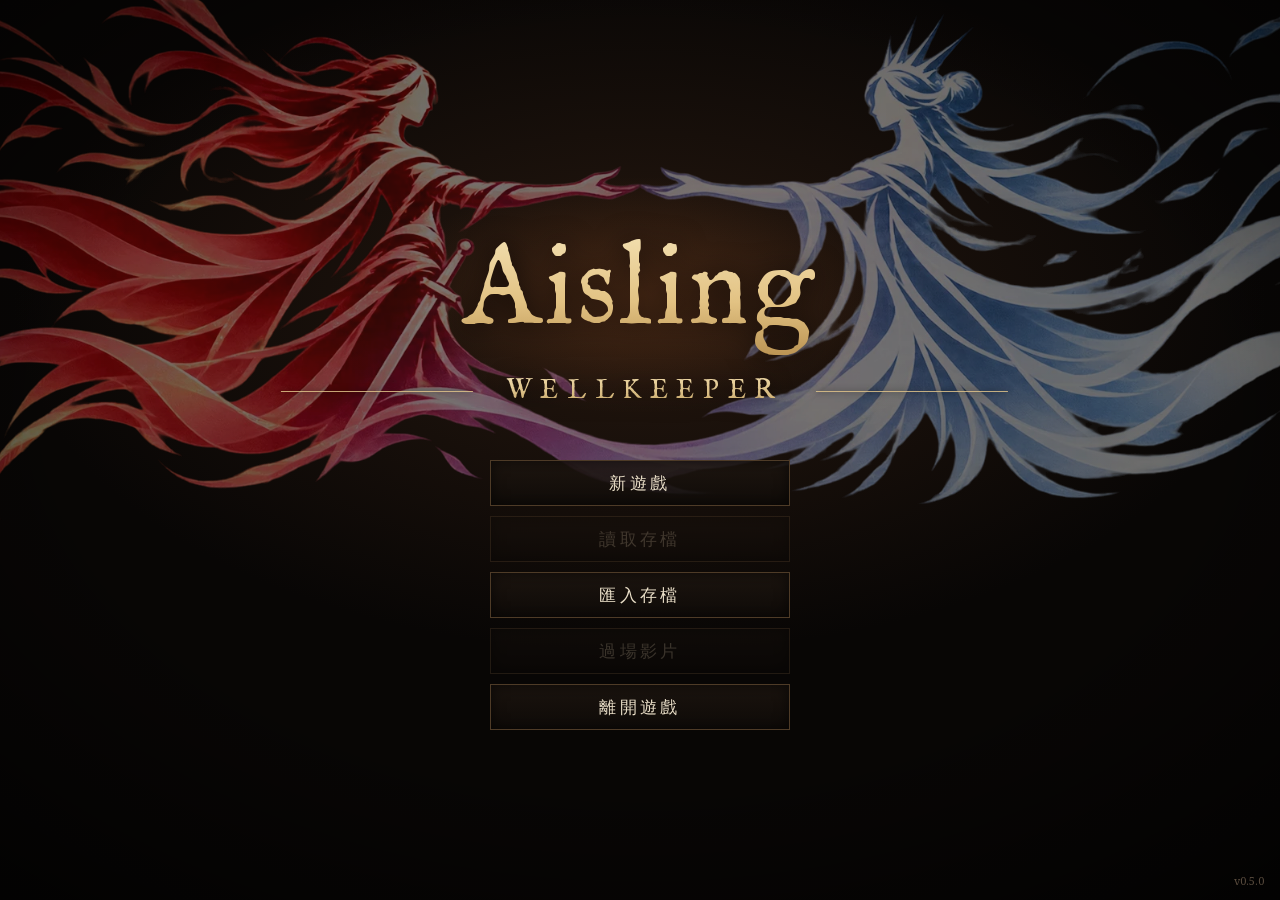
==== commit d9241b1a: "更新遊戲（2026-11-28 11:44）" ====
--- a/index.html
+++ b/index.html
@@ -6,7 +6,7 @@
     <title>Aisling - Wellkeeper</title>
     <link rel="icon" href="./favicon.ico" />
     <style>html,body{background:#0b0a09;height:100%;margin:0;overflow:hidden}#game{touch-action:none;-webkit-user-select:none;user-select:none;-webkit-touch-callout:none;position:fixed;inset:0}#ui{pointer-events:none;position:fixed;inset:0}</style>
-    <script type="module" crossorigin src="./assets/index-DKD4Vbnd.js"></script>
+    <script type="module" crossorigin src="./assets/index-Dk4ajrNn.js"></script>
     <link rel="modulepreload" crossorigin href="./assets/CanvasPool-DecUtJxW.js">
     <link rel="modulepreload" crossorigin href="./assets/Filter-Cuc6AtmF.js">
     <link rel="modulepreload" crossorigin href="./assets/canvasUtils-CxYPZET9.js">
@@ -16,7 +16,7 @@
     <link rel="modulepreload" crossorigin href="./assets/getTextureBatchBindGroup-DBCrgHVb.js">
     <link rel="modulepreload" crossorigin href="./assets/GraphicsContext-BBABHYLV.js">
     <link rel="modulepreload" crossorigin href="./assets/BufferResource-BGRuMpsB.js">
-    <link rel="stylesheet" crossorigin href="./assets/index-Byr2Scv-.css">
+    <link rel="stylesheet" crossorigin href="./assets/index-BVikoPoP.css">
   </head>
   <body oncontextmenu="return false">
     <div id="game"></div>
--- a/assets/index-BVikoPoP.css
+++ b/assets/index-BVikoPoP.css
@@ -0,0 +1 @@
+.backdrop[data-v-a795fa39]{pointer-events:auto;background:#0000008c;justify-content:center;align-items:center;display:flex;position:absolute;inset:0}.bestiary[data-v-a795fa39]{--line:#d6b47829;--muted:#8f806b;--card:#00000047;width:min(1000px,100vw - 24px);height:min(740px,100vh - 24px);font:13px/1.5 var(--font-game);color:#d8cbb4;background:radial-gradient(ellipse at 50% 0%, #0000 0%, #00000059 100%), linear-gradient(#0a080673, #0a08069e), var(--leather) center / cover, #17120d;border:1px solid #6a5844;border-radius:8px;flex-direction:column;display:flex;overflow:hidden;box-shadow:0 8px 28px #000000a6,inset 0 0 0 1px #00000080}svg[data-v-a795fa39]{fill:none;stroke:currentColor;stroke-width:1.7px;stroke-linecap:round;stroke-linejoin:round}header[data-v-a795fa39]{border-bottom:1px solid var(--line);align-items:center;gap:16px;margin:0 16px;padding:11px 0 9px;display:flex}.title[data-v-a795fa39]{flex-direction:column;line-height:1.2;display:flex}.eyebrow[data-v-a795fa39]{letter-spacing:.08em;color:var(--muted);font-size:11px}.heading[data-v-a795fa39]{color:#e8c47a;font-size:20px;font-weight:600}.seg[data-v-a795fa39]{border:1px solid #6a5844;border-radius:4px;display:inline-flex;overflow:hidden}.seg button[data-v-a795fa39]{font:inherit;color:var(--muted);cursor:pointer;background:0 0;border:0;padding:2px 12px;font-size:12px}.seg button+button[data-v-a795fa39]{border-left:1px solid #6a5844}.seg button[data-v-a795fa39]:hover{color:#e8dcc0}.seg button.on[data-v-a795fa39]{color:#1a140e;background:#c8a467}.seg.tabs button[data-v-a795fa39]{padding:4px 16px;font-size:13px}.progress[data-v-a795fa39]{color:var(--muted);align-items:center;gap:8px;margin-left:auto;font-size:12px;display:flex}.progress svg[data-v-a795fa39]{color:#c8a25a;width:16px;height:16px}.progress b[data-v-a795fa39]{color:#e8c47a}.progress .bar[data-v-a795fa39]{background:#fff0d21f;border:1px solid #00000080;border-radius:999px;width:120px;height:6px;overflow:hidden}.progress .bar i[data-v-a795fa39]{background:linear-gradient(90deg,#8a6a32,#e8c47a);border-radius:999px;height:100%;display:block}.dev[data-v-a795fa39]{color:var(--muted);align-items:center;gap:4px;font-size:11px;display:flex}.close[data-v-a795fa39]{color:#b8ab94;cursor:pointer;background:0 0;border:0;font-size:20px;line-height:1}.close[data-v-a795fa39]:hover{color:#f2e2b8}.columns[data-v-a795fa39]{flex:1;gap:12px;min-height:0;padding:10px 16px 14px;display:flex}.list[data-v-a795fa39],.detail[data-v-a795fa39]{scrollbar-width:thin;scrollbar-color:#5a4c3e transparent}.list[data-v-a795fa39]{background:var(--card);border:1px solid var(--line);border-radius:6px;flex:0 0 236px;padding:2px 6px 8px;overflow-y:auto}h4[data-v-a795fa39]{letter-spacing:.04em;color:#c8a467;border-bottom:1px solid var(--line);justify-content:space-between;align-items:baseline;margin:10px 4px 4px;padding-bottom:3px;font-size:12px;font-weight:600;display:flex}h4 small[data-v-a795fa39]{color:var(--muted);font-variant-numeric:tabular-nums;font-weight:400}.item[data-v-a795fa39]{width:100%;font:inherit;color:#d8cbb4;text-align:left;cursor:pointer;background:0 0;border:1px solid #0000;border-radius:4px;align-items:center;gap:8px;padding:2px 6px;display:flex}.item[data-v-a795fa39]:hover{background:#ffffff0a}.item.on[data-v-a795fa39]{background:#c8a46724;border-color:#e8c47a8c}.item img[data-v-a795fa39]{width:32px;height:32px}.item.locked img[data-v-a795fa39],.portrait.locked[data-v-a795fa39]{filter:brightness(0)opacity(.55)}.item.locked .name[data-v-a795fa39]{color:#6a5e50}.item.boss .name[data-v-a795fa39]{color:#ff9b6b}.kills[data-v-a795fa39]{color:var(--muted);font-variant-numeric:tabular-nums;margin-left:auto;font-size:11px}.detail[data-v-a795fa39]{flex-direction:column;flex:1;gap:10px;min-width:0;min-height:0;display:flex}.detail.empty[data-v-a795fa39]{color:var(--muted);background:var(--card);border:1px solid var(--line);border-radius:6px;justify-content:center;align-items:center}.card[data-v-a795fa39]{box-sizing:border-box;background:var(--card);border:1px solid var(--line);border-radius:6px;flex:none;min-width:0;padding:8px 12px}.card-head[data-v-a795fa39]{justify-content:space-between;align-items:center;margin-bottom:6px;display:flex}.card-title[data-v-a795fa39]{letter-spacing:.04em;color:#c8a467;margin-bottom:4px;font-size:12px;font-weight:600}.card-title small[data-v-a795fa39]{color:var(--muted);margin-left:6px;font-weight:400}.card-head .card-title[data-v-a795fa39]{margin:0}.card.grow[data-v-a795fa39]{flex-direction:column;flex:auto;min-height:0;display:flex}.tab-body[data-v-a795fa39]{scrollbar-width:thin;scrollbar-color:#5a4c3e transparent;flex:1;min-height:0;overflow-y:auto}.head-note[data-v-a795fa39]{color:var(--muted);font-size:11px}.intro[data-v-a795fa39]{gap:14px;display:flex}.portrait[data-v-a795fa39]{border:1px solid var(--line);background:radial-gradient(circle at 50% 60%,#c8a46729,#0000 70%);border-radius:6px;flex:0 0 132px;width:132px;height:132px}.intro-text[data-v-a795fa39]{min-width:0}h2[data-v-a795fa39]{font:600 20px/1.3 var(--font-game);letter-spacing:.06em;color:#f0e2c0;margin:0}h2.boss[data-v-a795fa39]{color:#ff9b6b}.chips[data-v-a795fa39]{flex-wrap:wrap;gap:4px;margin:4px 0 6px;display:flex}.chip[data-v-a795fa39]{color:#c8b89a;border:1px solid #6a5844;border-radius:999px;padding:0 8px;font-size:11px;line-height:18px}.chip.gold[data-v-a795fa39]{color:#e8c47a;border-color:#e8c47a73}.chip.boss[data-v-a795fa39]{color:#ff9b6b;border-color:#ff9b6b80}.lore[data-v-a795fa39]{color:#d8cbb4;margin:0 0 6px}.facts[data-v-a795fa39]{color:var(--muted);flex-wrap:wrap;gap:2px 16px;font-size:12px;display:flex}.facts span[data-v-a795fa39]{align-items:center;gap:4px;display:inline-flex}.facts .wide[data-v-a795fa39]{flex-basis:100%}.facts svg[data-v-a795fa39]{color:#c8a25a;width:13px;height:13px}.facts b[data-v-a795fa39]{color:#e8dcc0;font-weight:600}.picker[data-v-a795fa39]{align-items:center;gap:8px;display:flex}.step[data-v-a795fa39]{width:28px;height:28px;font:600 16px/1 var(--font-game);color:#e8c47a;cursor:pointer;background:#00000059;border:1px solid #6a5844;border-radius:6px}.step[data-v-a795fa39]:hover:not(:disabled){background:#c8a4672e}.step[data-v-a795fa39]:disabled{cursor:default;opacity:.35}.floor-badge[data-v-a795fa39]{min-width:70px;color:var(--muted);justify-content:center;align-items:baseline;gap:3px;display:flex}.floor-badge b[data-v-a795fa39]{color:#e8c47a;font-variant-numeric:tabular-nums;font-size:24px;font-weight:600;line-height:1}.floor-badge small[data-v-a795fa39]{font-size:12px}.slider[data-v-a795fa39]{flex:1;margin-left:8px}.slider input[data-v-a795fa39]{cursor:pointer;background:linear-gradient(90deg, #c8a467 var(--pct), #fff0d21f var(--pct));appearance:none;border:1px solid #00000080;border-radius:999px;outline:none;width:100%;height:6px;margin:8px 0 2px}.slider input[data-v-a795fa39]::-webkit-slider-thumb{appearance:none;background:#f2e2b8;border:2px solid #8a6a32;border-radius:50%;width:16px;height:16px;box-shadow:0 0 6px #e8c47a99}.slider input[data-v-a795fa39]::-moz-range-thumb{background:#f2e2b8;border:2px solid #8a6a32;border-radius:50%;width:14px;height:14px}.ticks[data-v-a795fa39]{height:14px;color:var(--muted);font-size:10px;position:relative}.ticks span[data-v-a795fa39]{position:absolute;transform:translate(-50%)}.ticks span[data-v-a795fa39]:first-child{left:0;transform:none}.ticks span[data-v-a795fa39]:nth-child(2){left:26.4706%}.ticks span[data-v-a795fa39]:nth-child(3){left:55.8824%}.ticks span[data-v-a795fa39]:nth-child(4){left:85.2941%}.ticks span[data-v-a795fa39]:nth-child(5){left:auto;right:0;transform:none}.quick[data-v-a795fa39]{flex-wrap:wrap;align-items:center;gap:4px;margin:6px 0 8px;display:flex}.quick-label[data-v-a795fa39]{color:var(--muted);margin-right:4px;font-size:11px}.quick button[data-v-a795fa39]{font:inherit;color:#c8b89a;cursor:pointer;background:0 0;border:1px solid #6a5844;border-radius:999px;padding:0 9px;font-size:11px;line-height:20px}.quick button[data-v-a795fa39]:hover{color:#f2e2b8}.quick button.on[data-v-a795fa39]{color:#1a140e;background:#c8a467;border-color:#c8a467}.kpis[data-v-a795fa39]{grid-template-columns:repeat(4,1fr);gap:8px;display:grid}.kpi[data-v-a795fa39]{box-sizing:border-box;border:1px solid var(--line);background:#00000040;border-radius:6px;flex-direction:column;min-width:0;padding:6px 12px;display:flex}.kpi-label[data-v-a795fa39]{color:var(--muted);align-items:center;gap:5px;font-size:11px;display:flex}.kpi-label svg[data-v-a795fa39]{color:#c8a25a;width:14px;height:14px}.kpi b[data-v-a795fa39]{color:#e8c47a;white-space:nowrap;font-variant-numeric:tabular-nums;font-size:20px;font-weight:600;line-height:1.25}.note[data-v-a795fa39]{color:var(--muted);margin:6px 0 0;font-size:11px}table[data-v-a795fa39]{border-collapse:collapse;font-variant-numeric:tabular-nums;width:100%;font-size:12px}th[data-v-a795fa39],td[data-v-a795fa39]{text-align:right;border-bottom:1px solid var(--line);padding:2px 10px}thead th[data-v-a795fa39]{color:var(--muted);font-weight:400}tbody tr[data-v-a795fa39]{cursor:pointer}tbody tr[data-v-a795fa39]:hover{background:#ffffff0a}tbody th[data-v-a795fa39]{color:#c8a467;font-weight:600}tbody tr.on[data-v-a795fa39]{background:#c8a46729}tbody tr.on th[data-v-a795fa39],tbody tr.on td[data-v-a795fa39]{color:#f2e2b8}tbody tr.on th[data-v-a795fa39]{box-shadow:inset 3px 0 #e8c47a}.phases[data-v-a795fa39]{flex-direction:column;gap:3px;margin:0;padding:0;list-style:none;display:flex}.phases li[data-v-a795fa39]{gap:10px;display:flex}.phase-hp[data-v-a795fa39]{color:#ff9b6b;min-width:104px}.skills[data-v-a795fa39]{grid-template-columns:max-content 1fr;gap:3px 14px;margin:0;display:grid}dt[data-v-a795fa39]{color:#f0e2c0;font-weight:600}dd[data-v-a795fa39]{color:#c8b89a;margin:0}.boss-bar[data-v-6742d602]{text-align:center;width:min(460px,100vw - 48px);position:absolute;top:44px;left:50%;transform:translate(-50%)}.name[data-v-6742d602]{font:16px/1.4 var(--font-game);letter-spacing:.15em;color:#ff9b6b;text-shadow:0 2px 4px #000}.name .enraged[data-v-6742d602]{font:11px/1.6 var(--font-game);letter-spacing:0;color:#fff;background:#b02a1e;margin-left:8px;padding:0 6px}.pair[data-v-6742d602]{gap:4px;display:flex}.pair .bar[data-v-6742d602]{flex:1}.bar[data-v-6742d602]{background:#000000bf;border:1px solid #8a3a2a;height:14px;position:relative}.fill[data-v-6742d602]{background:linear-gradient(#c0392b,#6e1a12);height:100%;transition:width .2s ease-out}.fill.enraged[data-v-6742d602]{background:linear-gradient(#ff5a3a,#9a2010)}.resists[data-v-6742d602]{font:12px/1.4 var(--font-game);color:#f0d9a0;text-shadow:0 1px 2px #000;margin-top:3px}.text[data-v-6742d602]{font:10px/14px var(--font-game);color:#f0e2c0;text-shadow:0 1px 2px #000;position:absolute;inset:0}.backdrop[data-v-833a0e10]{pointer-events:auto;background:#0000008c;justify-content:center;align-items:center;display:flex;position:absolute;inset:0}.codex[data-v-833a0e10]{--line:#d6b47829;--muted:#8f806b;--card:#00000047;--legendary:#ff9a3c;--mythic:#ff4d4d;--relic:#8fe0c8;width:min(1000px,100vw - 24px);height:min(740px,100vh - 24px);font:13px/1.5 var(--font-game);color:#d8cbb4;background:radial-gradient(ellipse at 50% 0%, #0000 0%, #00000059 100%), linear-gradient(#0a080673, #0a08069e), var(--leather) center / cover, #17120d;border:1px solid #6a5844;border-radius:8px;flex-direction:column;display:flex;overflow:hidden;box-shadow:0 8px 28px #000000a6,inset 0 0 0 1px #00000080}svg[data-v-833a0e10]{fill:none;stroke:currentColor;stroke-width:1.7px;stroke-linecap:round;stroke-linejoin:round}.r-legendary[data-v-833a0e10]{color:var(--legendary)!important}.r-mythic[data-v-833a0e10]{color:var(--mythic)!important}.r-relic[data-v-833a0e10]{color:var(--relic)!important}header[data-v-833a0e10]{border-bottom:1px solid var(--line);align-items:center;gap:16px;margin:0 16px;padding:11px 0 9px;display:flex}.title[data-v-833a0e10]{flex-direction:column;line-height:1.2;display:flex}.eyebrow[data-v-833a0e10]{letter-spacing:.08em;color:var(--muted);font-size:11px}.heading[data-v-833a0e10]{color:#e8c47a;font-size:20px;font-weight:600}.seg[data-v-833a0e10]{border:1px solid #6a5844;border-radius:4px;display:inline-flex;overflow:hidden}.seg button[data-v-833a0e10]{font:inherit;color:var(--muted);cursor:pointer;background:0 0;border:0;padding:4px 16px}.seg button+button[data-v-833a0e10]{border-left:1px solid #6a5844}.seg button[data-v-833a0e10]:hover{color:#e8dcc0}.seg button.on[data-v-833a0e10]{color:#1a140e;background:#c8a467}.progress[data-v-833a0e10]{color:var(--muted);align-items:center;gap:8px;margin-left:auto;font-size:12px;display:flex}.progress svg[data-v-833a0e10]{color:#c8a25a;width:16px;height:16px}.progress b[data-v-833a0e10]{color:#e8c47a}.progress .bar[data-v-833a0e10],.cat-bar[data-v-833a0e10]{background:#fff0d21f;border:1px solid #00000080;border-radius:999px;height:6px;display:block;overflow:hidden}.progress .bar[data-v-833a0e10]{width:120px}.progress .bar i[data-v-833a0e10],.cat-bar i[data-v-833a0e10]{background:linear-gradient(90deg,#8a6a32,#e8c47a);border-radius:999px;height:100%;display:block}.dev[data-v-833a0e10]{color:var(--muted);align-items:center;gap:4px;font-size:11px;display:flex}.close[data-v-833a0e10]{color:#b8ab94;cursor:pointer;background:0 0;border:0;font-size:20px;line-height:1}.close[data-v-833a0e10]:hover{color:#f2e2b8}.cats[data-v-833a0e10]{grid-template-columns:repeat(4,1fr);gap:8px;margin:10px 16px 0;display:grid}.cat[data-v-833a0e10]{font:inherit;color:#d8cbb4;text-align:left;cursor:pointer;background:var(--card);border:1px solid var(--line);border-radius:6px;grid-template-columns:1fr auto;align-items:baseline;gap:2px 8px;padding:6px 12px 8px;display:grid}.cat[data-v-833a0e10]:hover{border-color:#e8c47a59}.cat.on[data-v-833a0e10]{background:#c8a46724;border-color:#e8c47a99;box-shadow:inset 0 -2px #e8c47a}.cat-name[data-v-833a0e10]{font-size:14px;font-weight:600}.cat-count[data-v-833a0e10]{color:var(--muted);font-variant-numeric:tabular-nums;font-size:11px}.cat-bar[data-v-833a0e10]{grid-column:1/-1;margin-top:4px}.cat.r-legendary .cat-bar i[data-v-833a0e10]{background:linear-gradient(90deg, #8a4a12, var(--legendary))}.cat.r-mythic .cat-bar i[data-v-833a0e10]{background:linear-gradient(90deg, #7a1e1e, var(--mythic))}.cat.r-relic .cat-bar i[data-v-833a0e10]{background:linear-gradient(90deg, #2e6a5a, var(--relic))}.cat.r-legendary.on[data-v-833a0e10]{box-shadow:inset 0 -2px 0 var(--legendary)}.cat.r-mythic.on[data-v-833a0e10]{box-shadow:inset 0 -2px 0 var(--mythic)}.cat.r-relic.on[data-v-833a0e10]{box-shadow:inset 0 -2px 0 var(--relic)}.columns[data-v-833a0e10]{flex:1;gap:12px;min-height:0;padding:10px 16px 14px;display:flex}.list[data-v-833a0e10],.detail[data-v-833a0e10]{scrollbar-width:thin;scrollbar-color:#5a4c3e transparent}.list[data-v-833a0e10]{background:var(--card);border:1px solid var(--line);border-radius:6px;flex:0 0 236px;padding:2px 6px 8px;overflow-y:auto}h4[data-v-833a0e10]{letter-spacing:.04em;color:#c8a467;border-bottom:1px solid var(--line);justify-content:space-between;align-items:baseline;margin:10px 4px 4px;padding-bottom:3px;font-size:12px;font-weight:600;display:flex}h4 small[data-v-833a0e10]{color:var(--muted);font-variant-numeric:tabular-nums;font-weight:400}h4 .h-note[data-v-833a0e10]{margin-left:6px;font-size:10px}.h-kind[data-v-833a0e10]{align-items:center;gap:5px;display:inline-flex}.h-kind svg[data-v-833a0e10]{width:14px;height:14px}.item[data-v-833a0e10]{width:100%;font:inherit;color:#d8cbb4;text-align:left;cursor:pointer;background:0 0;border:1px solid #0000;border-radius:4px;align-items:center;gap:8px;padding:2px 6px;display:flex}.item[data-v-833a0e10]:hover{background:#ffffff0a}.item.on[data-v-833a0e10]{background:#c8a46724;border-color:#e8c47a8c}.item.kind[data-v-833a0e10]{margin-top:4px;padding:6px 8px}.item.kind svg[data-v-833a0e10]{color:#c8a25a;width:18px;height:18px}.count[data-v-833a0e10]{color:var(--muted);font-variant-numeric:tabular-nums;margin-left:auto;font-size:11px}.mini[data-v-833a0e10]{width:30px;height:30px;font:600 14px/1 var(--font-game);color:var(--relic);flex:none;justify-content:center;align-items:center;display:flex}.mini img[data-v-833a0e10]{object-fit:contain;width:100%;height:100%}.item.locked .mini img[data-v-833a0e10],.locked .thumb img[data-v-833a0e10],.portrait.locked img[data-v-833a0e10]{filter:brightness(0)opacity(.55)}.item.locked .name[data-v-833a0e10]{color:#6a5e50!important}.item.dim[data-v-833a0e10]{opacity:.45}.got[data-v-833a0e10]{color:#9fe08a;margin-left:auto;font-size:11px}.list-note[data-v-833a0e10]{color:var(--muted);margin:12px 6px 4px;font-size:11px}.detail[data-v-833a0e10]{flex-direction:column;flex:1;gap:10px;min-width:0;min-height:0;display:flex;overflow-y:auto}.detail.empty[data-v-833a0e10]{color:var(--muted);background:var(--card);border:1px solid var(--line);border-radius:6px;justify-content:center;align-items:center}.card[data-v-833a0e10]{box-sizing:border-box;background:var(--card);border:1px solid var(--line);border-radius:6px;flex:none;min-width:0;padding:8px 12px}.card-title[data-v-833a0e10]{letter-spacing:.04em;color:#c8a467;margin-bottom:4px;font-size:12px;font-weight:600}.note[data-v-833a0e10]{color:var(--muted);margin:6px 0 0;font-size:11px}.base-grid[data-v-833a0e10]{grid-template-columns:repeat(2,1fr);gap:8px;display:grid}.card.base[data-v-833a0e10]{align-items:center;gap:12px;padding:10px 12px;display:flex;position:relative}.thumb[data-v-833a0e10]{border:1px solid var(--line);background:radial-gradient(circle at 50% 55%,#c8a46724,#0000 70%);border-radius:6px;flex:none;justify-content:center;align-items:center;width:84px;height:84px;display:flex}.thumb img[data-v-833a0e10]{object-fit:contain;width:74px;height:74px}.base-text[data-v-833a0e10]{flex-direction:column;min-width:0;display:flex}.base-head[data-v-833a0e10]{align-items:baseline;gap:8px;display:flex}.base-name[data-v-833a0e10]{color:#f0e2c0;font-size:14px;font-weight:600}.tier[data-v-833a0e10]{color:var(--muted);font-size:11px}.req[data-v-833a0e10]{color:var(--muted);align-items:center;gap:4px;font-size:11px;display:inline-flex}.req svg[data-v-833a0e10]{color:#c8a25a;width:12px;height:12px}.base-stats[data-v-833a0e10]{color:#e8c47a;font-size:12px}.card.base.locked .base-name[data-v-833a0e10],.card.base.locked .base-stats[data-v-833a0e10]{color:#6a5e50}.card.base .got[data-v-833a0e10]{position:absolute;top:6px;right:8px}.intro[data-v-833a0e10]{gap:14px;display:flex}.portrait[data-v-833a0e10]{width:120px;height:120px;font:700 44px/1 var(--font-game);border:1px solid var(--line);background:radial-gradient(circle at 50% 55%,#c8a46729,#0000 70%);border-radius:6px;flex:0 0 120px;justify-content:center;align-items:center;display:flex}.portrait img[data-v-833a0e10]{object-fit:contain;width:104px;height:104px}.portrait.p-legendary[data-v-833a0e10]{background:radial-gradient(circle at 50% 55%,#ff9a3c2e,#0000 70%);border-color:#ff9a3c59}.portrait.p-mythic[data-v-833a0e10]{background:radial-gradient(circle at 50% 55%,#ff4d4d2e,#0000 70%);border-color:#ff4d4d59}.portrait.relic[data-v-833a0e10]{color:var(--relic);background:radial-gradient(circle at 50% 55%,#8fe0c829,#0000 70%);border-color:#8fe0c859}.detail.empty .portrait[data-v-833a0e10]{margin-bottom:8px}.intro-text[data-v-833a0e10]{min-width:0}h2[data-v-833a0e10]{font:600 20px/1.3 var(--font-game);letter-spacing:.06em;color:#f0e2c0;margin:0}.chips[data-v-833a0e10]{flex-wrap:wrap;gap:4px;margin:4px 0 6px;display:flex}.chip[data-v-833a0e10]{color:#c8b89a;border:1px solid #6a5844;border-radius:999px;padding:0 8px;font-size:11px;line-height:18px}.chip.gold[data-v-833a0e10]{color:#e8c47a;border-color:#e8c47a73}.chip.legendary[data-v-833a0e10]{color:var(--legendary);border-color:#ff9a3c80}.chip.mythic[data-v-833a0e10]{color:var(--mythic);border-color:#ff4d4d80}.chip.relic[data-v-833a0e10]{color:var(--relic);border-color:#8fe0c873}.lore-text[data-v-833a0e10]{color:#c8b89a;margin:0}.intro .lore-text[data-v-833a0e10]{font-style:italic}.lines[data-v-833a0e10]{flex-direction:column;gap:3px;margin:0;padding:0;list-style:none;display:flex}.lines li[data-v-833a0e10]{gap:8px;line-height:1.5;display:flex}.lines .mark[data-v-833a0e10]{text-align:center;flex:none;width:12px}.lines li.normal[data-v-833a0e10]{color:#8aa2ff}.lines li.main[data-v-833a0e10]{border-bottom:1px solid var(--line);margin-bottom:2px;padding-bottom:4px;font-size:14px;font-weight:600}.lines li.strong[data-v-833a0e10]{font-weight:600}.lines li.unique[data-v-833a0e10]{background:#00000038;border-radius:4px;margin-top:4px;padding:6px 8px}.status[data-v-833a0e10]{color:#e8c47a;margin:0}.quote[data-v-833a0e10]{margin:4px 0 0}.quote b[data-v-833a0e10]{color:#f0e2c0}.quote small[data-v-833a0e10]{color:var(--muted);margin:0 6px}.book-back[data-v-ccb44702]{z-index:60;pointer-events:auto;background:#000000ad;flex-direction:column;justify-content:center;align-items:center;gap:12px;padding:16px;display:flex;position:fixed;inset:0}header[data-v-ccb44702]{text-align:center}.name[data-v-ccb44702]{font:700 16px/1.4 var(--font-game);letter-spacing:.14em;color:#e8c47a}.book[data-v-ccb44702]{align-items:center;gap:10px;max-width:100%;display:flex}.page[data-v-ccb44702]{box-sizing:border-box;color:#33240f;background:linear-gradient(90deg,#a98a52 0%,#d6bf8e 7%,#dcc595 55%,#c9ab72 100%);flex-direction:column;width:min(400px,100vw - 112px);height:min(520px,100vh - 170px);padding:30px 32px 14px;display:flex;box-shadow:0 0 40px #000c,inset 0 0 30px #46280a66}.content[data-v-ccb44702]{flex-direction:column;flex:1;justify-content:center;min-height:0;display:flex;overflow:hidden}h2[data-v-ccb44702]{font:700 13px/1.4 var(--font-game);letter-spacing:.16em;color:#6b4a1e;margin:0 0 16px}.speaker[data-v-ccb44702]{font:14px/1.4 var(--font-game);text-align:right;color:#6b4a1e;margin:18px 0 0}.en[data-v-ccb44702]{margin:0 0 6px;font:20px/1.4 IM Fell English,Georgia,Times New Roman,serif}.zh[data-v-ccb44702]{font:14px/1.7 var(--font-game);color:#54401f;margin:0}.unknown[data-v-ccb44702]{justify-content:center;align-items:center}.unknown .en[data-v-ccb44702]{letter-spacing:.3em;color:#8a7248;margin:0}footer[data-v-ccb44702]{text-align:center;color:#6b5430;padding-top:10px;font:12px/1 IM Fell English,Georgia,Times New Roman,serif}.turn[data-v-ccb44702]{width:36px;height:64px;font:28px/1 var(--font-game);color:#e8c47a;cursor:pointer;background:#1a1410e6;border:1px solid #5a4632;flex:none}.turn[data-v-ccb44702]:not(:disabled):hover{border-color:#e8c47a}.turn[data-v-ccb44702]:disabled{cursor:default;opacity:.3}.hint[data-v-ccb44702]{font:12px var(--font-game);color:#a39478;margin:0}.flip-enter-active[data-v-ccb44702],.flip-leave-active[data-v-ccb44702]{transition:opacity .12s,transform .12s}.flip-enter-from[data-v-ccb44702],.flip-leave-to[data-v-ccb44702]{opacity:0;transform:scaleX(.94)}.book-back[data-v-46cb9f77]{z-index:60;pointer-events:auto;background:#000000ad;flex-direction:column;justify-content:center;align-items:center;gap:12px;padding:16px;display:flex;position:fixed;inset:0}.name[data-v-46cb9f77]{font:700 16px/1.4 var(--font-game);letter-spacing:.14em;color:#e8c47a}.book-row[data-v-46cb9f77]{align-items:center;gap:10px;max-width:100%;display:flex}.book[data-v-46cb9f77]{padding-right:34px;position:relative}.spread[data-v-46cb9f77]{display:flex;box-shadow:0 0 40px #000c}.page[data-v-46cb9f77]{box-sizing:border-box;color:#33240f;flex-direction:column;width:min(340px,50vw - 90px);height:min(520px,100vh - 170px);padding:24px 26px 12px;display:flex}.page.left[data-v-46cb9f77]{background:linear-gradient(90deg,#c9ab72 0%,#dcc595 45%,#d6bf8e 93%,#a98a52 100%);box-shadow:inset 0 0 30px #46280a66}.page.right[data-v-46cb9f77]{background:linear-gradient(90deg,#a98a52 0%,#d6bf8e 7%,#dcc595 55%,#c9ab72 100%);box-shadow:inset 0 0 30px #46280a66}.content[data-v-46cb9f77]{flex-direction:column;flex:1;gap:12px;min-height:0;display:flex}.quest[data-v-46cb9f77]{border-bottom:1px dashed #6b4a1e59;flex:0 0 calc(33.3333% - 8px);min-height:0;padding:8px 6px 6px;position:relative}.quest[data-v-46cb9f77]:last-child{border-bottom:none}.where[data-v-46cb9f77]{font:11px/1.4 var(--font-game);letter-spacing:.08em;color:#7a5a2c}h3[data-v-46cb9f77]{font:700 15px/1.4 var(--font-game);letter-spacing:.06em;color:#4a3214;margin:2px 0 4px}.text[data-v-46cb9f77]{font:12.5px/1.6 var(--font-game);color:#54401f;margin:0 0 4px}.need[data-v-46cb9f77],.reward[data-v-46cb9f77]{font:12.5px/1.6 var(--font-game);color:#3a2810;margin:0}.need span[data-v-46cb9f77],.reward span[data-v-46cb9f77]{color:#8a6a3a;margin-right:6px;font-size:11px}.cross[data-v-46cb9f77]{pointer-events:none;mix-blend-mode:multiply;opacity:.82;width:calc(100% + 44px);height:calc(100% + 32px);position:absolute;inset:-14px -22px -18px;overflow:visible}.cross .ink[data-v-46cb9f77]{fill:#b51f16}.cross .hair[data-v-46cb9f77]{fill:none;stroke:#b51f16;stroke-linecap:round}.rumor[data-v-46cb9f77]{flex-direction:column;flex:1;justify-content:center;padding:0 4px;display:flex}.rumor h3[data-v-46cb9f77]{margin-bottom:14px;font-size:16px}.rumor .text[data-v-46cb9f77]{font-size:15px;line-height:1.8}.from[data-v-46cb9f77]{font:13px/1.4 var(--font-game);text-align:right;color:#6b4a1e;margin:18px 0 0}.empty[data-v-46cb9f77]{font:14px/1.8 var(--font-game);text-align:center;color:#8a7248;margin:auto 0}footer[data-v-46cb9f77]{text-align:center;color:#6b5430;padding-top:8px;font:12px/1 IM Fell English,Georgia,Times New Roman,serif}.tabs[data-v-46cb9f77]{flex-direction:column;gap:8px;display:flex;position:absolute;top:28px;right:0}.tabs button[data-v-46cb9f77]{width:34px;font:13px/1.25 var(--font-game);color:#e8dcc0;cursor:pointer;writing-mode:vertical-rl;letter-spacing:.2em;opacity:.75;background:#6a4428;border:none;border-radius:0 6px 6px 0;padding:12px 0;box-shadow:2px 2px 6px #00000080}.tabs button.on[data-v-46cb9f77]{color:#33240f;opacity:1;background:#dcc595}.turn[data-v-46cb9f77]{width:36px;height:64px;font:28px/1 var(--font-game);color:#e8c47a;cursor:pointer;background:#1a1410e6;border:1px solid #5a4632;flex:none}.turn[data-v-46cb9f77]:not(:disabled):hover{border-color:#e8c47a}.turn[data-v-46cb9f77]:disabled{cursor:default;opacity:.3}.hint[data-v-46cb9f77]{font:12px var(--font-game);color:#a39478;margin:0}.flip-enter-active[data-v-46cb9f77],.flip-leave-active[data-v-46cb9f77]{transition:opacity .12s,transform .12s}.flip-enter-from[data-v-46cb9f77],.flip-leave-to[data-v-46cb9f77]{opacity:0;transform:scaleX(.97)}@media (width<=720px){.page[data-v-46cb9f77]{width:calc(50vw - 50px);padding:14px 12px 8px}}.glyph[data-v-bb676b4c]{--rc:#6a6258;--rbg:#ffffff08;box-sizing:border-box;width:100%;height:100%;font:14px/1 var(--font-game);background:radial-gradient(circle at 50% 40%, var(--rbg), #14110e 78%);border:2px solid var(--rc);isolation:isolate;border-radius:4px;justify-content:center;align-items:center;display:flex;position:relative;box-shadow:inset 0 0 8px #000000b3}.icon[data-v-bb676b4c]{object-fit:contain;pointer-events:none;width:100%;height:100%}.glyph.size-slot[data-v-bb676b4c]{font-size:18px}.glyph.size-slot .icon[data-v-bb676b4c]{width:92%;height:92%}.r-normal[data-v-bb676b4c]{--rc:#6a6258;color:#e8e2d4}.r-magic[data-v-bb676b4c]{--rc:#5a7cff;--rbg:#6f8dff29;color:#8aa2ff}.r-rare[data-v-bb676b4c]{--rc:#e8c23a;--rbg:#f2d24b29;color:#f2d24b}.r-epic[data-v-bb676b4c]{--rc:#9a5cff;--rbg:#9a5cff2e;color:#b98cff}.r-legendary[data-v-bb676b4c]{--rc:#f08a2a;--rbg:#f08a2a38;color:#ff9a3c;box-shadow:inset 0 0 8px #000000b3,0 0 6px #f08a2a73}.r-mythic[data-v-bb676b4c]{--rc:#e83a3a;--rbg:#e83a3a3d;color:#ff4d4d;animation:1.6s ease-in-out infinite mythic-pulse-bb676b4c;box-shadow:inset 0 0 8px #000000b3,0 0 8px #e83a3a8c}@keyframes mythic-pulse-bb676b4c{50%{border-color:#ff6a5a;box-shadow:inset 0 0 8px #000000b3,0 0 12px #ff5a46bf}}.glyph.kind-potion[data-v-bb676b4c]{--rc:#8a3a30;--rbg:#b02a1e29;color:#e0574b}.sockets[data-v-bb676b4c]{justify-content:flex-end;gap:1px;display:flex;position:absolute;bottom:2px;left:2px;right:2px}.socket[data-v-bb676b4c]{aspect-ratio:1;filter:drop-shadow(0 0 1px #000);pointer-events:none;flex:0 0 calc(20% - .8px);width:auto;min-width:0;height:auto}.glyph.size-slot .sockets[data-v-bb676b4c]{gap:2px;bottom:3px;left:3px;right:3px}.glyph.size-slot .socket[data-v-bb676b4c]{flex-basis:calc(20% - 1.6px)}.lock[data-v-bb676b4c]{z-index:1;color:#f0e2c073;cursor:pointer;background:0 0;border:0;width:14px;height:14px;padding:0;display:flex;position:absolute;top:1px;left:1px}.lock svg[data-v-bb676b4c]{fill:none;stroke:currentColor;stroke-width:1.8px;stroke-linejoin:round;filter:drop-shadow(0 0 1px #000);width:100%;height:100%}.lock[data-v-bb676b4c]:hover{color:#f0e2c0}.lock.on[data-v-bb676b4c]{color:#f2d24b}.lock.on svg[data-v-bb676b4c]{fill:currentColor}.lock.static[data-v-bb676b4c]{cursor:inherit;pointer-events:none}.glyph.size-slot .lock[data-v-bb676b4c]{width:16px;height:16px;top:3px;left:3px}.tier[data-v-bb676b4c]{font:600 9px/1 var(--font-game);color:#e8dcc0;letter-spacing:-.5px;text-shadow:0 0 2px #000,0 0 2px #000;pointer-events:none;position:absolute;top:2px;right:3px}.glyph.size-slot .tier[data-v-bb676b4c]{font-size:10px;top:4px;right:4px}.glyph.kind-core[data-v-bb676b4c]{--rbg:#ffffff0f}.count[data-v-bb676b4c]{font:9px/1 var(--font-game);color:#f0e2c0;text-shadow:0 0 2px #000;position:absolute;bottom:1px;right:2px}.socket-row[data-v-fc0d1d4d]{border-top:1px solid #3d342c;justify-content:center;gap:6px;margin:8px 0 2px;padding-top:6px;display:flex}.socket-row .socket img[data-v-fc0d1d4d]{filter:drop-shadow(0 0 3px #000c);width:34px;height:34px;display:block}.socket-row .socket.empty img[data-v-fc0d1d4d]{opacity:.85}.diff[data-v-fc0d1d4d]{border-top:1px solid #3d342c;margin-top:6px;padding-top:4px;font-size:11px}.diff-caption[data-v-fc0d1d4d],.diff .same[data-v-fc0d1d4d]{color:#8a7c68}.diff .up[data-v-fc0d1d4d]{color:#7fe07f}.diff .down[data-v-fc0d1d4d]{color:#ff7b6b}.socket-row .socket.touchable[data-v-fc0d1d4d]{touch-action:none;-webkit-touch-callout:none;border:1px solid #0000;border-radius:6px;padding:4px}.socket-row .socket.touchable img[data-v-fc0d1d4d]{width:40px;height:40px}.socket-row .socket.picked[data-v-fc0d1d4d]{background:#f0e2c01a;border-color:#f0e2c0}li.socket[data-v-fc0d1d4d]{font-size:11px}li.socket.empty[data-v-fc0d1d4d]{color:#6a5e4e}.core-slot[data-v-fc0d1d4d]{text-align:left;font-size:11px}.core-label[data-v-fc0d1d4d]{color:#a89a7e;min-width:40px;margin-right:4px;display:inline-block}.core-sub[data-v-fc0d1d4d]{color:#6a5e4e;margin-top:4px;font-size:11px}.tooltip[data-v-fc0d1d4d]{min-width:170px;max-width:290px;font:12px/1.5 var(--font-game);color:#d8cbb4;text-align:center;background:#080706f2;border:1px solid #5c5045;padding:8px 10px;box-shadow:0 4px 16px #000000b3}.price[data-v-fc0d1d4d]{color:#c8a25a;margin-top:4px;font-size:11px}.tooltip.equipped[data-v-fc0d1d4d]{opacity:.92;border-color:#3d342c}.caption[data-v-fc0d1d4d]{color:#8a7c68;margin-bottom:4px;font-size:11px}.name[data-v-fc0d1d4d]{font-size:14px}.slot[data-v-fc0d1d4d]{color:#6a5e4e;margin-bottom:4px;font-size:11px}.skills[data-v-fc0d1d4d]{color:#a89a7e;margin-bottom:4px;font-size:11px}ul[data-v-fc0d1d4d]{margin:0;padding:0;list-style:none}.base[data-v-fc0d1d4d]{color:#d8cbb4}.affix[data-v-fc0d1d4d]{color:#8aa2ff}.main[data-v-fc0d1d4d]{margin:2px 0;font-weight:700}.strong[data-v-fc0d1d4d]{font-weight:700}.unique[data-v-fc0d1d4d]{text-align:left;margin:3px 0;line-height:1.45}.role[data-v-fc0d1d4d]{opacity:.85;font-size:11px}.lore[data-v-fc0d1d4d]{color:#8a7c68;margin-top:6px;font-size:11px;font-style:italic}.r-normal[data-v-fc0d1d4d]{color:#e8e2d4}.r-magic[data-v-fc0d1d4d]{color:#8aa2ff}.r-rare[data-v-fc0d1d4d]{color:#f2d24b}.r-epic[data-v-fc0d1d4d]{color:#b98cff}.r-legendary[data-v-fc0d1d4d]{color:#ff9a3c}.r-mythic[data-v-fc0d1d4d]{color:#ff4d4d}.tooltip.t-epic[data-v-fc0d1d4d]{border-color:#6a3cb0}.tooltip.t-legendary[data-v-fc0d1d4d]{border-color:#b0621e;box-shadow:0 4px 16px #000000b3,0 0 12px #f08a2a40}.tooltip.t-mythic[data-v-fc0d1d4d]{border-color:#b02a2a;box-shadow:0 4px 16px #000000b3,0 0 14px #e83a3a59}.name[data-v-fc0d1d4d]{letter-spacing:.04em}.back[data-v-cdbb4d85]{z-index:60;pointer-events:auto;background:#0000008c;justify-content:center;align-items:center;padding:16px;display:flex;position:fixed;inset:0}.panel[data-v-cdbb4d85]{box-sizing:border-box;color:#e8dcc0;background:#16120ef5;border:1px solid #5a4632;width:min(460px,100%);padding:18px 20px 16px;position:relative;box-shadow:0 0 30px #000000b3}.who[data-v-cdbb4d85]{font:12px/1.4 var(--font-game);color:#c8d4b0}h2[data-v-cdbb4d85]{font:700 17px/1.4 var(--font-game);color:#e8c47a;margin:2px 0 6px}.need[data-v-cdbb4d85]{font:13px/1.5 var(--font-game);color:#c9b994;margin:0 0 12px}.grid[data-v-cdbb4d85]{grid-template-columns:repeat(auto-fill,48px);gap:6px;max-height:240px;display:grid;overflow-y:auto}.cell[data-v-cdbb4d85]{cursor:pointer;background:#ffffff0a;border:1px solid #4a3a2a;justify-content:center;align-items:center;width:48px;height:48px;padding:0;display:flex}.cell.on[data-v-cdbb4d85]{background:#e8c47a2e;border:2px solid #e8c47a}.none[data-v-cdbb4d85]{font:13px var(--font-game);color:#a39478;margin:8px 0}.tip[data-v-cdbb4d85]{pointer-events:none;position:absolute;top:0;left:calc(100% + 8px)}.actions[data-v-cdbb4d85]{justify-content:flex-end;gap:10px;margin-top:14px;display:flex}.actions button[data-v-cdbb4d85]{font:13px var(--font-game);cursor:pointer;border:1px solid #5a4632;padding:6px 16px}.cancel[data-v-cdbb4d85]{color:#c9b994;background:0 0}.ok[data-v-cdbb4d85]{color:#1a1410;background:#e8c47a}.ok[data-v-cdbb4d85]:disabled{cursor:default;opacity:.4}.relic-area[data-v-b1641f17]{margin-top:8px;position:relative}.head[data-v-b1641f17]{color:#8fe0c8;justify-content:space-between;align-items:center;margin-bottom:4px;font-size:12px;display:flex}.head small[data-v-b1641f17]{color:#7d8a84}.toggle[data-v-b1641f17]{font:inherit;color:#8fe0c8;text-align:left;cursor:pointer;background:0 0;border:0;flex:1;align-items:center;gap:8px;padding:4px 0;font-size:13px;display:flex}.toggle small[data-v-b1641f17]{font-size:12px}.gem[data-v-b1641f17],.chevron svg[data-v-b1641f17]{fill:none;stroke:currentColor;stroke-width:1.6px;stroke-linejoin:round;stroke-linecap:round;width:16px;height:16px}.chevron[data-v-b1641f17]{color:#8a7c68;cursor:pointer;background:0 0;border:0;margin-left:6px;padding:4px;display:flex}.chevron[data-v-b1641f17]:hover,.toggle[data-v-b1641f17]:hover{color:#c8f0e2}.chevron svg[data-v-b1641f17]{transition:transform .15s}.chevron.up svg[data-v-b1641f17]{transform:rotate(180deg)}.upgrade[data-v-b1641f17]{font:inherit;color:#1a1410;cursor:pointer;background:#e8c47a;border:none;padding:1px 10px}.grid[data-v-b1641f17]{grid-template-columns:repeat(10,minmax(0,1fr));gap:2px;display:grid}.cell[data-v-b1641f17]{aspect-ratio:1;cursor:default;background:#ffffff08;border:1px solid #2f3a36;border-radius:4px;justify-content:center;align-items:center;padding:0;display:flex}.cell.held[data-v-b1641f17]{cursor:pointer;background:radial-gradient(circle at 50% 40%,#233630,#101614 78%);border-color:#5fa892}.cell.given[data-v-b1641f17],.cell.lost[data-v-b1641f17]{opacity:.35}.cell.picking[data-v-b1641f17]{box-shadow:0 0 0 2px #e8c47a}.icon[data-v-b1641f17]{object-fit:contain;width:100%;height:100%}.glyph[data-v-b1641f17]{font:700 18px/1 var(--font-game);color:#8fe0c8}.tip[data-v-b1641f17]{z-index:5;color:#e8dcc0;pointer-events:none;background:#0e0c0af5;border:1px solid #5fa892;padding:8px 10px;font-size:12px;position:absolute;bottom:calc(100% + 6px);left:0;right:0}.tip .name[data-v-b1641f17]{color:#8fe0c8;font-weight:700}.tip .name.dim[data-v-b1641f17]{color:#c9b994}.tip .kind[data-v-b1641f17]{color:#7d8a84;margin-bottom:4px;font-size:11px}.tip p[data-v-b1641f17]{margin:2px 0}.tip .where[data-v-b1641f17]{color:#e8c47a}.tip .hint[data-v-b1641f17]{color:#7d8a84;font-size:11px}.back[data-v-9100a58d]{z-index:60;pointer-events:auto;background:#0000008c;justify-content:center;align-items:center;padding:16px;display:flex;position:fixed;inset:0}.panel[data-v-9100a58d]{box-sizing:border-box;color:#e8dcc0;background:#16120ef5;border:1px solid #5a4632;width:min(480px,100%);padding:18px 20px 16px;box-shadow:0 0 30px #000000b3}h2[data-v-9100a58d]{font:700 17px/1.4 var(--font-game);color:#e8c47a;margin:0 0 4px}.small[data-v-9100a58d]{color:#a39478;margin:0 0 10px;font-size:12px}.slot-row[data-v-9100a58d]{align-items:center;gap:12px;margin-bottom:6px;display:flex}.slot[data-v-9100a58d]{cursor:pointer;background:#ffffff0a;border:2px dashed #5a4632;justify-content:center;align-items:center;width:56px;height:56px;padding:0;display:flex}.slot.filled[data-v-9100a58d]{background:radial-gradient(circle at 50% 40%,#233630,#101614 78%);border:2px solid #8fe0c8}.icon[data-v-9100a58d]{object-fit:contain;width:100%;height:100%}.glyph[data-v-9100a58d]{font:700 24px/1 var(--font-game);color:#8fe0c8}.empty[data-v-9100a58d]{color:#6b5c48;font-size:12px}.slot-name[data-v-9100a58d]{color:#8fe0c8;font-weight:700}.message[data-v-9100a58d]{color:#ff9a7a;margin:4px 0;font-size:12px}.actions[data-v-9100a58d]{justify-content:flex-end;gap:10px;margin-top:14px;display:flex}.actions button[data-v-9100a58d]{font:13px var(--font-game);cursor:pointer;border:1px solid #5a4632;padding:6px 16px}.cancel[data-v-9100a58d]{color:#c9b994;background:0 0}.ok[data-v-9100a58d]{color:#1a1410;background:#e8c47a}.ok[data-v-9100a58d]:disabled{cursor:default;opacity:.4}.back[data-v-14492a0b]{z-index:60;pointer-events:auto;background:#0000008c;justify-content:center;align-items:center;padding:16px;display:flex;position:fixed;inset:0}.panel[data-v-14492a0b]{box-sizing:border-box;color:#e8dcc0;background:#16120ef5;border:1px solid #5a4632;width:min(520px,100%);max-height:calc(100vh - 32px);padding:18px 20px 16px;position:relative;overflow-y:auto}h2[data-v-14492a0b]{font:700 17px/1.4 var(--font-game);color:#e8c47a;margin:0 0 4px}h2 small[data-v-14492a0b]{color:#a39478;font-size:12px}h3[data-v-14492a0b]{color:#a39478;margin:10px 0 4px;font-size:12px}.small[data-v-14492a0b]{color:#a39478;margin:0;font-size:12px}.grid[data-v-14492a0b]{grid-template-columns:repeat(auto-fill,46px);gap:4px;display:grid}.cell[data-v-14492a0b]{cursor:pointer;background:#ffffff0a;border:1px solid #4a3a2a;justify-content:center;align-items:center;width:46px;height:46px;padding:0;display:flex}.cell[data-v-14492a0b]:hover{border-color:#e8c47a}.message[data-v-14492a0b]{color:#e8c47a;margin:10px 0 0;font-size:13px}.tip[data-v-14492a0b]{pointer-events:none;position:fixed;top:16px;right:16px}.actions[data-v-14492a0b]{justify-content:flex-end;margin-top:14px;display:flex}.cancel[data-v-14492a0b]{font:13px var(--font-game);color:#c9b994;cursor:pointer;background:0 0;border:1px solid #5a4632;padding:6px 16px}.backdrop[data-v-3b16e943]{pointer-events:auto;background:#00000073;justify-content:center;align-items:center;display:flex;position:absolute;inset:0}.dialog[data-v-3b16e943]{width:min(380px,100vw - 32px);max-height:calc(100vh - 48px);font:13px/1.6 var(--font-game);color:#d8cbb4;background:#0c0a09f7;border:1px solid #8a6a3a;overflow-y:auto;box-shadow:0 8px 32px #000000b3}header[data-v-3b16e943]{font:16px/1.4 var(--font-game);letter-spacing:.1em;color:#e8c47a;background:#1a1612;border-bottom:1px solid #3d342c;padding:10px 16px}.body[data-v-3b16e943]{padding:12px 16px 16px}.body[data-v-3b16e943] button{font:inherit;color:#d8cbb4;cursor:pointer;background:#2a231d;border:1px solid #5a4c3e;padding:6px 14px}.body[data-v-3b16e943] button:hover{border-color:#e8c47a}.body[data-v-3b16e943] button.primary{color:#f2e2b8;border-color:#8a6a3a}.body[data-v-3b16e943] button.danger{color:#ff9b8b}.body[data-v-3b16e943] button:focus-visible{outline-offset:1px;outline:1px solid #e8c47a}p[data-v-499815d3]{white-space:pre-line;margin:0 0 14px}.actions[data-v-499815d3]{justify-content:flex-end;gap:8px;display:flex}.soul-words[data-v-5b3a495d]{text-align:center;pointer-events:none;text-shadow:0 0 8px #000,0 2px 4px #000;width:min(720px,100vw - 32px);position:absolute;bottom:150px;left:50%;transform:translate(-50%)}.en[data-v-5b3a495d]{color:#e8edef;font:24px/1.35 IM Fell English,Georgia,Times New Roman,serif}.zh[data-v-5b3a495d]{font:15px/1.6 var(--font-game);letter-spacing:.06em;color:#b6b8b4;margin-top:4px}.black .en[data-v-5b3a495d]{color:#b9a8c9}.grey .en[data-v-5b3a495d]{color:#b2b2b2}.gold .en[data-v-5b3a495d]{color:#f2d68c}.soul-enter-active[data-v-5b3a495d],.soul-leave-active[data-v-5b3a495d]{transition:opacity .7s}.soul-enter-from[data-v-5b3a495d],.soul-leave-to[data-v-5b3a495d]{opacity:0}.stats[data-v-993c21c4]{--gold:#d8b25a;--blue:#5ab8e0;--card:#00000047;flex-direction:column;height:100%;min-height:0;display:flex}header[data-v-993c21c4]{align-items:center;gap:12px;margin:0 16px;padding:10px 0 6px;display:flex}.title[data-v-993c21c4]{flex-direction:column;flex:1;line-height:1.2;display:flex}.eyebrow[data-v-993c21c4]{letter-spacing:.08em;color:var(--muted);font-size:11px}.heading[data-v-993c21c4]{color:#e8c47a;font-size:20px;font-weight:600}.close[data-v-993c21c4]{color:#b8ab94;cursor:pointer;background:0 0;border:0;font-size:20px;line-height:1}.close[data-v-993c21c4]:hover{color:#f2e2b8}.tabs[data-v-993c21c4]{border-bottom:1px solid var(--line);grid-template-columns:repeat(4,minmax(0,1fr));margin:0 16px;display:grid}.tabs button[data-v-993c21c4]{font:inherit;color:#8a7c68;cursor:pointer;background:0 0;border:0;border-bottom:2px solid #0000;padding:6px 0}.tabs button[data-v-993c21c4]:hover{color:#d8cbb4}.tabs button.active[data-v-993c21c4]{color:#e8c47a;border-bottom-color:#c8a25a}.body[data-v-993c21c4]{flex:1;min-height:0;overflow:hidden;container-type:size}.page[data-v-993c21c4]{box-sizing:border-box;flex-direction:column;gap:8px;height:100%;padding:10px 16px 12px;display:flex}.fixed[data-v-993c21c4]{flex:none}.grow[data-v-993c21c4]{flex:1;min-height:0}.hint[data-v-993c21c4]{color:var(--muted);margin:16px}.cols[data-v-993c21c4]{grid-template-columns:repeat(2,minmax(0,1fr));gap:8px;display:grid}.cols.three[data-v-993c21c4]{grid-template-columns:repeat(3,minmax(0,1fr))}.cols.grow>.card[data-v-993c21c4]{min-height:0}.card[data-v-993c21c4]{box-sizing:border-box;background:var(--card);border:1px solid var(--line);border-radius:6px;min-width:0;padding:8px 12px}.flex-card[data-v-993c21c4],.card.grow[data-v-993c21c4]{flex-direction:column;display:flex}.card-head[data-v-993c21c4]{justify-content:space-between;align-items:center;margin-bottom:4px;display:flex}.card-title[data-v-993c21c4]{letter-spacing:.04em;color:#c8a467;margin-bottom:4px;font-size:12px;font-weight:600}.card-head .card-title[data-v-993c21c4]{margin:0}.seg[data-v-993c21c4]{border:1px solid #6a5844;border-radius:4px;display:inline-flex;overflow:hidden}.seg button[data-v-993c21c4]{font:inherit;color:var(--muted);cursor:pointer;background:0 0;border:0;padding:1px 9px;font-size:11px}.seg button+button[data-v-993c21c4]{border-left:1px solid #6a5844}.seg button.on[data-v-993c21c4]{color:#1a140c;background:var(--gold)}.radar[data-v-993c21c4]{width:100%;max-height:200px;display:block}.grid[data-v-993c21c4]{fill:none;stroke:#d6b4782e}.spoke[data-v-993c21c4]{stroke:#d6b47824}.ring-label[data-v-993c21c4]{fill:var(--muted);font-size:8px}.axis[data-v-993c21c4]{fill:#e8dcc0;text-anchor:middle;dominant-baseline:middle;font-size:13px;font-weight:600}.axis.small[data-v-993c21c4]{font-size:12px}.axis.weak[data-v-993c21c4]{fill:var(--muted)}.hit[data-v-993c21c4]{fill:#0000;cursor:help}.band-gear[data-v-993c21c4]{fill:#5ab8e03d;stroke:var(--blue);stroke-width:1.6px;stroke-linejoin:round}.inner-skill[data-v-993c21c4]{fill:#d8b25a6b;stroke:var(--gold);stroke-width:1.6px;stroke-linejoin:round}.line-gear[data-v-993c21c4]{fill:#5ab8e024;stroke:var(--blue);stroke-width:1.6px;stroke-dasharray:5 3;stroke-linejoin:round}.line-skill[data-v-993c21c4]{fill:#d8b25a33;stroke:var(--gold);stroke-width:2px;stroke-linejoin:round}.legend[data-v-993c21c4]{color:var(--muted);justify-content:center;gap:18px;font-size:12px;display:flex}.legend i[data-v-993c21c4]{vertical-align:middle;border-top:2px solid var(--gold);width:16px;height:0;margin-right:6px;display:inline-block}.legend .g i[data-v-993c21c4]{border-top:2px dashed var(--blue)}.legend.stack i[data-v-993c21c4]{border:1px solid var(--gold);background:#d8b25a6b;height:8px}.legend.stack .g i[data-v-993c21c4]{border:1px solid var(--blue);background:#5ab8e03d}.profile-title[data-v-993c21c4]{color:#e8c47a;margin:2px 0;font-size:19px}.profile-text[data-v-993c21c4]{margin:0 0 6px;font-size:12px}.profile-row[data-v-993c21c4]{cursor:help;padding:2px 0}.line[data-v-993c21c4]{justify-content:space-between;margin-bottom:2px;font-size:12px;display:flex}.line b[data-v-993c21c4]{font-weight:400}.profile-row .line b.s[data-v-993c21c4],.profile-row .line b.g[data-v-993c21c4]{text-align:right;font-variant-numeric:tabular-nums;width:36px;display:inline-block}.profile-row .line b.s[data-v-993c21c4]{margin-right:6px}.s[data-v-993c21c4]{color:var(--gold)}.g[data-v-993c21c4]{color:var(--blue)}.track[data-v-993c21c4]{background:#0006;border-radius:3px;height:6px;display:flex;overflow:hidden}.fill-s[data-v-993c21c4]{background:var(--gold)}.fill-g[data-v-993c21c4]{background:var(--blue)}.fill[data-v-993c21c4]{background:#b89a62;border-radius:3px}.kpis[data-v-993c21c4]{gap:8px;display:grid}.kpis.four[data-v-993c21c4]{grid-template-columns:repeat(4,minmax(0,1fr))}.kpi[data-v-993c21c4]{box-sizing:border-box;background:var(--card);border:1px solid var(--line);border-radius:6px;flex-direction:column;min-width:0;padding:6px 12px;display:flex}.kpi.center[data-v-993c21c4]{align-items:center}.kpi-icon[data-v-993c21c4]{fill:none;stroke:#c8a25a;stroke-width:1.6px;stroke-linecap:round;stroke-linejoin:round;width:18px;height:18px}.kpi-label[data-v-993c21c4]{color:var(--muted);font-size:11px}.kpi b[data-v-993c21c4]{color:#e8c47a;font-size:20px;font-weight:600;line-height:1.25}.kpi small[data-v-993c21c4]{color:var(--muted);white-space:nowrap;text-overflow:ellipsis;font-size:11px;overflow:hidden}.t-mythic[data-v-993c21c4]{color:#ef5a4a!important}.t-legendary[data-v-993c21c4]{color:#f08a2a!important}.t-blue[data-v-993c21c4]{color:#6cc0f0!important}.row[data-v-993c21c4]{grid-template-columns:52px 1fr 40px;align-items:center;gap:6px;padding:2px 0;font-size:12px;display:grid}.row.wide[data-v-993c21c4]{grid-template-columns:84px 1fr 40px}.row.kind[data-v-993c21c4]{grid-template-columns:14px 40px 1fr 30px;padding:1px 0}.row.slim[data-v-993c21c4]{grid-template-columns:30px 1fr 24px;padding:1px 0}.row .cap[data-v-993c21c4]{white-space:nowrap;text-overflow:ellipsis;overflow:hidden}.num[data-v-993c21c4]{color:#d8cbb4;text-align:right;font-variant-numeric:tabular-nums}.el-physical .fill[data-v-993c21c4]{background:#cfc3a8}.el-fire .fill[data-v-993c21c4]{background:#e8783a}.el-fire .cap[data-v-993c21c4]{color:#e8783a}.el-cold .fill[data-v-993c21c4]{background:#6cc0f0}.el-cold .cap[data-v-993c21c4]{color:#6cc0f0}.el-lightning .fill[data-v-993c21c4]{background:#e8cf5a}.el-lightning .cap[data-v-993c21c4]{color:#e8cf5a}.el-poison .fill[data-v-993c21c4]{background:#7cc46a}.el-poison .cap[data-v-993c21c4]{color:#7cc46a}.tier-normal .fill[data-v-993c21c4]{background:#b8a888}.tier-elite .fill[data-v-993c21c4]{background:#5a7cff}.tier-elite .cap[data-v-993c21c4]{color:#8aa2ff}.tier-champion .fill[data-v-993c21c4]{background:#e8c23a}.tier-champion .cap[data-v-993c21c4]{color:#f2d24b}.tier-boss .fill[data-v-993c21c4]{background:#f08a2a}.tier-boss .cap[data-v-993c21c4]{color:#ff9a3c}.tier-hidden .fill[data-v-993c21c4]{background:#e83a3a}.tier-hidden .cap[data-v-993c21c4]{color:#ff6a5a}.record[data-v-993c21c4]{grid-template-columns:1fr auto;gap:4px 8px;margin:0;font-size:12px;display:grid}.record dt[data-v-993c21c4]{color:var(--muted)}.record dd[data-v-993c21c4]{text-align:right;font-variant-numeric:tabular-nums;margin:0}.bars[data-v-993c21c4]{border-bottom:1px solid var(--line);flex:1;justify-content:center;align-items:flex-end;gap:4px;min-height:40px;padding-bottom:14px;display:flex}.bars.floors[data-v-993c21c4],.bars.deaths[data-v-993c21c4]{justify-content:flex-start;gap:2px}.bar-col[data-v-993c21c4]{flex:1;align-items:flex-end;max-width:36px;height:100%;display:flex;position:relative}.bars.floors .bar-col[data-v-993c21c4],.bars.deaths .bar-col[data-v-993c21c4]{max-width:14px}.bar[data-v-993c21c4]{background:#b0905a;border-radius:2px 2px 0 0;width:100%}.bar.high[data-v-993c21c4]{background:#e89a4a}.bar.death[data-v-993c21c4]{background:#a85a46}.bar.zero[data-v-993c21c4]{background:#d6b4782e}.stack-col[data-v-993c21c4]{border-radius:2px 2px 0 0;flex-direction:column;width:100%;display:flex;overflow:hidden}.bar-label[data-v-993c21c4]{color:var(--muted);white-space:nowrap;font-size:9px;position:absolute;bottom:-14px;left:50%;transform:translate(-50%)}.mini-legend[data-v-993c21c4]{color:var(--muted);flex-wrap:wrap;justify-content:center;gap:4px 10px;margin-top:4px;font-size:10px;display:flex}.mini-legend i[data-v-993c21c4]{border-radius:50%;width:7px;height:7px;margin-right:3px;display:inline-block}.donut-wrap[data-v-993c21c4]{align-items:center;gap:8px;display:flex}.donut[data-v-993c21c4]{flex:none;width:86px;height:86px;transform:rotate(-90deg)}.donut-bg[data-v-993c21c4]{fill:none;stroke:#0006;stroke-width:18px}.donut-seg[data-v-993c21c4]{fill:none;stroke-width:18px}.donut-num[data-v-993c21c4]{fill:#e8dcc0;text-anchor:middle;transform-origin:70px 70px;font-size:24px;font-weight:600;transform:rotate(90deg)}.donut-legend[data-v-993c21c4]{flex:1;margin:0;padding:0;font-size:11px;list-style:none}.donut-legend li[data-v-993c21c4]{grid-template-columns:8px 1fr auto;align-items:center;gap:5px;display:grid}.donut-legend i[data-v-993c21c4]{border-radius:50%;width:7px;height:7px}.donut-legend b[data-v-993c21c4]{text-align:right;font-variant-numeric:tabular-nums;font-weight:400}.stack[data-v-993c21c4]{height:100%;display:flex}.kind-icon[data-v-993c21c4]{fill:none;stroke:#c8a25a;stroke-width:1.6px;stroke-linecap:round;stroke-linejoin:round;width:14px;height:14px}.kinds[data-v-993c21c4]{grid-template-columns:repeat(2,minmax(0,1fr));gap:0 24px;display:grid}.bars.floors .bar-col[data-v-993c21c4]{max-width:none}.res-table[data-v-993c21c4]{grid-template-columns:64px 1fr 1fr 1fr;align-items:center;gap:7px 8px;font-size:12px;display:grid}.res-table .th[data-v-993c21c4]{color:var(--muted);font-size:11px}.res-table .r[data-v-993c21c4]{text-align:right;font-variant-numeric:tabular-nums}.gain[data-v-993c21c4]{color:#9fd07a}.loss[data-v-993c21c4]{color:#e8907a}.card.econ[data-v-993c21c4]{grid-template-rows:auto 1fr;grid-template-columns:52% 1fr;align-items:center;gap:0 6px;display:grid}.econ-head[data-v-993c21c4]{grid-column:1/-1}.acts[data-v-993c21c4]{grid-template-columns:repeat(5,minmax(0,1fr));gap:6px;display:grid}.act[data-v-993c21c4]{border:1px solid var(--line);background:#0000004d;border-radius:5px;justify-content:space-between;align-items:center;padding:5px 10px;font-size:12px;display:flex}.act b[data-v-993c21c4]{color:#e8c47a;font-variant-numeric:tabular-nums;font-size:17px;font-weight:600}.act.zero b[data-v-993c21c4]{color:#8f806b}.econ-radar[data-v-993c21c4]{width:100%}.flow-sum[data-v-993c21c4]{color:var(--muted);font-size:11px}.sankey[data-v-993c21c4]{flex:1;width:100%;min-height:0}.sk-band[data-v-993c21c4]{opacity:.38}.sk-mid[data-v-993c21c4]{fill:#2a2117;stroke:#c8a25a}.sk-head[data-v-993c21c4]{fill:var(--muted);font-size:11px}.sk-label[data-v-993c21c4]{fill:#e8dcc0;font-size:12px;font-weight:600}.sk-pct[data-v-993c21c4]{fill:var(--muted);font-size:10px;font-weight:400}.sk-empty[data-v-993c21c4]{fill:var(--muted);text-anchor:middle;font-size:13px}.history[data-v-993c21c4]{grid-template-columns:1.25fr 1fr;gap:8px;min-height:150px;display:grid}.kpi-grid[data-v-993c21c4]{grid-template-columns:repeat(3,minmax(0,1fr));grid-auto-rows:1fr;gap:8px;display:grid}.kpi-grid .kpi[data-v-993c21c4]{justify-content:center}.kpi-grid .kpi-label[data-v-993c21c4]{align-items:center;gap:4px;display:flex}.kpi-grid .kpi-label svg[data-v-993c21c4]{fill:none;stroke:currentColor;stroke-width:1.6px;stroke-linecap:round;stroke-linejoin:round;width:13px;height:13px}.kpi-grid .kpi b[data-v-993c21c4]{font-size:26px}.unit[data-v-993c21c4]{color:var(--muted);margin-left:3px;font-weight:400;font-size:11px!important}.pills[data-v-993c21c4]{gap:2px;display:inline-flex}.pills button[data-v-993c21c4]{font:inherit;color:var(--muted);cursor:pointer;background:0 0;border:0;border-radius:9px;padding:1px 9px;font-size:11px}.pills button.on[data-v-993c21c4]{color:#e8dcc0;background:#ffffff1a}.series-max[data-v-993c21c4]{color:var(--muted);text-align:right;margin-top:2px;font-size:10px}.deaths-card[data-v-993c21c4]{flex-direction:column;display:flex}.bars.deaths[data-v-993c21c4]{min-height:0}.card.ms[data-v-993c21c4]{flex-direction:column;display:flex}.ms-summary[data-v-993c21c4]{flex:none;grid-template-columns:1fr 1fr;gap:24px;margin:4px 0 6px;display:grid}.ms-sum-label[data-v-993c21c4]{color:var(--muted);font-size:11px}.ms-sum-line[data-v-993c21c4]{align-items:baseline;gap:6px;margin-bottom:3px;display:flex}.ms-sum-line b[data-v-993c21c4]{margin-left:auto;font-size:13px}.ms-big[data-v-993c21c4]{font-size:26px;font-weight:600;line-height:1.1}.ms-of[data-v-993c21c4]{color:var(--muted);font-size:12px}.gold[data-v-993c21c4]{color:#e8c47a}.green[data-v-993c21c4]{color:#9fd07a}.fill-green[data-v-993c21c4]{background:#8fc46a}.ms-rows[data-v-993c21c4]{flex-direction:column;gap:14px;margin-top:6px;display:flex}.ms-cat[data-v-993c21c4]{color:#e8dcc0;grid-template-columns:auto 60px 1fr;align-items:center;gap:10px;margin-bottom:4px;font-size:12px;font-weight:600;display:grid}.ms-cat small[data-v-993c21c4]{color:var(--muted);text-align:right;font-weight:400}.ms-cat-bar[data-v-993c21c4]{height:4px}.ms-row[data-v-993c21c4]{grid-template-columns:repeat(10,minmax(0,1fr));gap:6px;display:grid}.ms-tile[data-v-993c21c4]{--tint:#f2c86a;aspect-ratio:1;color:#d6b4782e;background:#0000004d;border:1px solid #d6b4781a;border-radius:5px;justify-content:center;align-items:center;max-height:56px;display:flex;position:relative}.ms-tile svg[data-v-993c21c4]{fill:none;stroke:currentColor;stroke-width:1.6px;stroke-linecap:round;stroke-linejoin:round;width:46%;height:46%;margin-bottom:4px}.ms-progress[data-v-993c21c4]{background:#00000073;border-radius:2px;height:3px;position:absolute;bottom:12%;left:18%;right:18%;overflow:hidden}.ms-progress>span[data-v-993c21c4]{background:currentColor;height:100%;display:block}.ms-tile.progress[data-v-993c21c4]{color:color-mix(in srgb, var(--tint) 45%, #3a3022);border-color:color-mix(in srgb, var(--tint) 22%, transparent)}.ms-tile.near[data-v-993c21c4]{color:color-mix(in srgb, var(--tint) 75%, #3a3022);border-color:color-mix(in srgb, var(--tint) 45%, transparent);box-shadow:0 0 6px color-mix(in srgb, var(--tint) 22%, transparent);background:#281e108c}.ms-tile.done[data-v-993c21c4]{color:var(--tint);background:radial-gradient(circle at 50% 40%, color-mix(in srgb, var(--tint) 22%, transparent), #0000004d 75%);border-color:color-mix(in srgb, var(--tint) 65%, transparent);box-shadow:0 0 9px color-mix(in srgb, var(--tint) 30%, transparent)}.ms-tile[data-v-993c21c4]:hover{border-color:#e8c47a}@container (height<=700px){.page[data-v-993c21c4]{gap:6px;padding:6px 14px 8px}.card[data-v-993c21c4]{padding:6px 10px}.card-title[data-v-993c21c4]{margin-bottom:2px}.radar[data-v-993c21c4]{max-height:150px}.profile-title[data-v-993c21c4]{margin:0;font-size:17px}.profile-text[data-v-993c21c4]{margin-bottom:3px}.profile-row[data-v-993c21c4]{padding:0}.kpi[data-v-993c21c4]{padding:3px 10px}.kpi b[data-v-993c21c4]{font-size:18px}.kpi-grid .kpi b[data-v-993c21c4]{font-size:22px}.row[data-v-993c21c4]{padding:1px 0}.record[data-v-993c21c4]{gap:2px 8px}.res-table[data-v-993c21c4]{gap:3px 8px}.econ-radar[data-v-993c21c4]{max-height:130px}.act[data-v-993c21c4]{padding:3px 10px}.history[data-v-993c21c4]{min-height:116px}.ms-summary[data-v-993c21c4]{margin:2px 0}.ms-big[data-v-993c21c4]{font-size:22px}.ms-rows[data-v-993c21c4]{gap:5px;margin-top:2px}.ms-cat[data-v-993c21c4]{margin-bottom:2px}.ms-tile[data-v-993c21c4]{max-height:38px}.ms-tile svg[data-v-993c21c4]{margin-bottom:2px}}.stats-tip{z-index:60;min-width:180px;max-width:300px;font:12px/1.45 var(--font-game);color:#d8cbb4;pointer-events:none;background:#1d1812;border:1px solid #6a5844;border-radius:4px;padding:8px 10px;position:fixed;box-shadow:0 4px 16px #0009}.stats-tip .tip-title{color:#e8c47a;margin-bottom:4px;font-weight:600}.stats-tip .tip-line{justify-content:space-between;gap:12px;display:flex}.stats-tip .tip-line.sub{color:#8f806b;padding-left:10px}.badge-tip{--tint:#f2c86a;z-index:60;width:270px;font:12px/1.45 var(--font-game);color:#d8cbb4;pointer-events:none;background:#16110c;border:1px solid #6a5844;border-radius:8px;padding:12px 14px;position:fixed;box-shadow:0 6px 20px #000000a6}.badge-tip .bt-head{align-items:center;gap:10px;display:flex}.badge-tip .bt-head b{color:#e8c47a;font-size:18px;display:block}.badge-tip .bt-head small{color:#8f806b}.badge-tip .bt-icon{color:#d6b47859;background:#00000059;border:1px solid #d6b4782e;border-radius:6px;flex:none;justify-content:center;align-items:center;width:40px;height:40px;display:flex}.badge-tip.progress .bt-icon,.badge-tip.near .bt-icon{color:color-mix(in srgb, var(--tint) 70%, #3a3022)}.badge-tip.done .bt-icon{color:var(--tint);background:color-mix(in srgb, var(--tint) 14%, transparent);border-color:color-mix(in srgb, var(--tint) 50%, transparent)}.badge-tip .bt-icon svg{fill:none;stroke:currentColor;stroke-width:1.6px;stroke-linecap:round;stroke-linejoin:round;width:24px;height:24px}.badge-tip .bt-text{margin:8px 0 0}.badge-tip .bt-sep{background:#d6b47829;height:1px;margin:10px 0}.badge-tip .bt-line{color:#b8ab94;justify-content:space-between;align-items:baseline;display:flex}.badge-tip .bt-line b{color:#e8c47a;font-size:18px;font-weight:600}.badge-tip .bt-line b.plain{color:#9fe08a;font-size:12px}.badge-tip .bt-bar{background:#00000073;border-radius:3px;height:5px;margin:6px 0 4px;display:block;overflow:hidden}.badge-tip .bt-bar>span{background:#c8a25a;height:100%;display:block}.badge-tip.done .bt-bar>span{background:#8fd07a}.badge-tip .bt-reward{color:#b8ab94;justify-content:space-between;align-items:center;display:flex}.badge-tip .bt-points{color:#9fd07a;align-items:center;gap:6px;display:flex}.badge-tip .bt-points i{border:1px solid;border-radius:50%;justify-content:center;align-items:center;width:14px;height:14px;font-size:11px;font-style:normal;line-height:1;display:flex}.badge-tip .bt-points b{font-size:24px;font-weight:700;line-height:1}.char-wrap[data-v-053a0b09]{pointer-events:none;flex-direction:column;flex:0 auto;align-items:flex-start;min-width:0;display:flex}.page-tabs[data-v-053a0b09]{z-index:1;pointer-events:auto;align-items:flex-start;gap:6px;margin:0 0 0 14px;display:flex;position:relative}.page-tabs button[data-v-053a0b09]{font:13px/1 var(--font-game);color:#9a8c74;cursor:pointer;background:#120e0a;border:1px solid #6a5844;border-top:0;border-radius:0 0 6px 6px;align-items:center;gap:6px;padding:6px 16px 7px;display:flex;box-shadow:0 6px 14px #00000073}.page-tabs button svg[data-v-053a0b09]{fill:none;stroke:currentColor;stroke-width:1.8px;stroke-linecap:round;width:14px;height:14px}.page-tabs button[data-v-053a0b09]:hover{color:#e8dcc0}.page-tabs button.on[data-v-053a0b09]{color:#e8c47a;background:#1a140e;border-color:#6a5844;margin-top:-1px;padding-top:8px;box-shadow:0 6px 14px #00000073}.panel.stats-page[data-v-053a0b09]{flex-direction:column;display:flex;overflow:hidden}.panel[data-v-053a0b09]{--bar:#c8a467;--line:#d6b47829;--muted:#8f806b;pointer-events:auto;width:min(741px,100vw - 32px);min-width:0;max-width:calc(100% - 2px);max-height:calc(100vh - 216px);font:13px/1.5 var(--font-game);color:#d8cbb4;background:radial-gradient(ellipse at 50% 0%, #0000 0%, #00000059 100%), linear-gradient(#0a080673, #0a08069e), var(--leather) center / cover, #17120d;border:1px solid #6a5844;border-radius:8px;flex:0 auto;position:relative;overflow-y:auto;box-shadow:0 8px 28px #000000a6,inset 0 0 0 1px #00000080}header[data-v-053a0b09]{border-bottom:1px solid var(--line);align-items:center;gap:12px;margin:0 16px;padding:8px 0 6px;display:flex}.title[data-v-053a0b09]{flex-direction:column;line-height:1.2;display:flex}.eyebrow[data-v-053a0b09]{letter-spacing:.08em;color:var(--muted);font-size:11px}.level[data-v-053a0b09]{color:#e8c47a;font-size:20px;font-weight:600}.points[data-v-053a0b09]{color:#c8b89a;border:1px solid #6a5844;border-radius:6px;margin-left:auto;padding:4px 10px;font-size:12px}.points.has[data-v-053a0b09]{color:#9fe08a;background:#3c5a2840;border-color:#8cc86e73}.close[data-v-053a0b09]{color:#b8ab94;cursor:pointer;background:0 0;border:0;font-size:20px;line-height:1}.close[data-v-053a0b09]:hover{color:#f2e2b8}.top[data-v-053a0b09],.bottom[data-v-053a0b09]{grid-template-columns:repeat(2,minmax(0,1fr));gap:0 24px;padding:8px 16px 10px;display:grid}.bottom[data-v-053a0b09]{border-top:1px solid var(--line);padding-top:8px}.stat-tabs[data-v-053a0b09]{border-top:1px solid var(--line);grid-template-columns:repeat(3,minmax(0,1fr));margin:0 16px;display:grid}.stat-tabs button[data-v-053a0b09]{font:inherit;color:#8a7c68;cursor:pointer;background:0 0;border:0;border-bottom:2px solid #0000;justify-content:center;align-items:center;gap:6px;padding:7px 0;display:flex}.stat-tabs button[data-v-053a0b09]:hover{color:#d8cbb4}.stat-tabs button.on[data-v-053a0b09]{color:#e8c47a;border-bottom-color:#c8a25a}.bottom.tabbed[data-v-053a0b09]{border-top:0;grid-template-columns:minmax(0,1fr);padding-top:8px}.top.stacked[data-v-053a0b09]{grid-template-columns:minmax(0,1fr);gap:10px}.bottom.tabbed>section[data-v-053a0b09]{grid-template-columns:repeat(auto-fill,minmax(150px,1fr));align-items:start;gap:0 18px;display:grid}h4[data-v-053a0b09]{font:600 13px/1.4 var(--font-game);color:#e8c47a;align-items:center;gap:6px;margin:0 0 6px;display:flex}h3[data-v-053a0b09]{font:600 15px/1.4 var(--font-game);color:#e8c47a;align-items:center;gap:8px;margin:0 0 8px;display:flex}h3 .icon[data-v-053a0b09]{color:#e8c47a}.info[data-v-053a0b09]{width:15px;height:15px;color:var(--muted);cursor:help;border:1px solid;border-radius:50%;place-items:center;margin-left:auto;font-size:10px;font-weight:400;display:inline-grid}.info[data-v-053a0b09]:hover{color:#e8c47a}.icon[data-v-053a0b09]{fill:none;stroke:currentColor;stroke-width:1.6px;stroke-linecap:round;stroke-linejoin:round;flex:none;width:18px;height:18px}.icon.small[data-v-053a0b09]{color:#c8a467;width:15px;height:15px}.cards[data-v-053a0b09]{grid-template-rows:repeat(3,auto);grid-template-columns:repeat(2,minmax(0,1fr));grid-auto-flow:column;gap:6px;display:grid}.card[data-v-053a0b09]{border:1px solid var(--line);cursor:help;background:#08060480;border-radius:6px;flex-direction:column;justify-content:center;align-items:center;min-height:42px;padding:5px 8px;transition:border-color .15s,background .15s;display:flex}.card[data-v-053a0b09]:hover{background:#080604ad;border-color:#d6b47866}.card-main[data-v-053a0b09]{align-items:center;gap:6px;display:flex}.card .icon[data-v-053a0b09]{color:#c8a467;width:15px;height:15px}.card-value[data-v-053a0b09]{font-variant-numeric:tabular-nums;white-space:nowrap;color:#f2e2b8;font-size:19px;font-weight:600;line-height:1.25}.card-note[data-v-053a0b09]{color:var(--muted);white-space:nowrap;font-size:11px}.track[data-v-053a0b09]{background:#fff0d217;border-radius:2px;height:4px;position:relative;overflow:hidden}.fill[data-v-053a0b09]{background:var(--bar);border-radius:2px;transition:width .3s;position:absolute;inset:0 auto 0 0}.cap[data-v-053a0b09]{color:#b8a888;white-space:nowrap;font-size:12px}.attr[data-v-053a0b09]{align-items:center;gap:10px;min-height:24px;display:flex}.attr-hover[data-v-053a0b09]{cursor:help;flex:1;grid-template-columns:15px 30px 1fr 20px;align-items:center;gap:8px;min-height:22px;display:grid}.attr-hover:hover .icon[data-v-053a0b09],.attr-hover:hover .attr-num[data-v-053a0b09]{color:#ffe2a0}.attr-num[data-v-053a0b09]{text-align:right;font-variant-numeric:tabular-nums;color:#f2e2b8;font-size:14px}.add[data-v-053a0b09]{color:#cfe6c0;cursor:pointer;background:#283c1eb3;border:1px solid #5a7a45;border-radius:4px;width:22px;height:22px;font-size:14px;line-height:1}.add[data-v-053a0b09]:hover:not(:disabled){border-color:#9fe07f}.add[data-v-053a0b09]:disabled{cursor:default;opacity:.3}.respec[data-v-053a0b09]{width:100%;font:inherit;color:#c8b89a;cursor:pointer;background:#08060459;border:1px solid #6a5844;border-radius:6px;margin-top:8px;padding:4px 0;font-size:12px}.respec[data-v-053a0b09]:hover:not(:disabled){color:#e8c47a;border-color:#a08050}.respec[data-v-053a0b09]:disabled{opacity:.5;cursor:default}.group+.group[data-v-053a0b09]{margin-top:6px}.band[data-v-053a0b09]{color:#d9c39a;background:#ffe6b40f;border-radius:4px;margin-bottom:2px;padding:2px 8px;font-size:12px}.bar-row[data-v-053a0b09]{cursor:help;grid-template-columns:15px 56px 1fr 52px;align-items:center;gap:10px;min-height:20px;padding:0 2px;display:grid}.bar-row:hover .icon[data-v-053a0b09],.bar-row:hover .bar-value[data-v-053a0b09],.tile:hover .icon[data-v-053a0b09],.tile:hover .value[data-v-053a0b09]{color:#ffe2a0}.bar-value[data-v-053a0b09]{text-align:right;font-variant-numeric:tabular-nums;white-space:nowrap;color:#f2e2b8;font-size:12px}.bar-value.negative[data-v-053a0b09]{color:#c98a7a}.over[data-v-053a0b09]{color:#e8c47a;margin-left:2px;font-size:9px}.tiles[data-v-053a0b09]{grid-template-columns:repeat(6,minmax(0,1fr));gap:4px;padding-top:4px;display:grid}.tile[data-v-053a0b09]{white-space:nowrap;cursor:help;border-radius:4px;flex-direction:column;align-items:center;gap:2px;padding:4px 0;font-size:12px;display:flex}.tile[data-v-053a0b09]:hover{background:#08060466}.tile .icon[data-v-053a0b09]{color:#c8a467;width:17px;height:17px}.value[data-v-053a0b09]{color:#f2e2b8;font-variant-numeric:tabular-nums}.zero .icon[data-v-053a0b09]{color:#8a7c66}.zero .cap[data-v-053a0b09],.zero .value[data-v-053a0b09],.zero .bar-value[data-v-053a0b09]{color:#7a6d5a}.char-tip[data-v-053a0b09]{z-index:1000;min-width:200px;max-width:320px;font:12px/1.5 var(--font-game);color:#d8cbb4;pointer-events:none;background:#120e0af5;border:1px solid #6a5844;border-radius:6px;padding:8px 10px;position:fixed;box-shadow:0 6px 20px #0009}.tip-title[data-v-053a0b09]{color:#e8c47a;margin-bottom:4px;font-weight:600}.tip-text[data-v-053a0b09]{color:#c8b89a;margin:0}.tip-line[data-v-053a0b09]{justify-content:space-between;gap:16px;display:flex}.tip-line.sub[data-v-053a0b09]{color:#9a8c76;padding-left:10px;font-size:11px}.tip-value[data-v-053a0b09]{color:#f2e2b8;font-variant-numeric:tabular-nums;white-space:nowrap}.tip-line.sub .tip-value[data-v-053a0b09]{color:#c8b89a}.dev[data-v-a4bbc12c]{font:11px/1.6 var(--font-game);color:#d8cbb4;background:#0000008c;border:1px solid #3d342c;padding:6px 10px;position:absolute;top:48px;left:12px}.title[data-v-a4bbc12c]{color:#6fa8ff}.keys[data-v-a4bbc12c]{color:#8a7c68}.floor-hud[data-v-c3204c5a]{--gold:#d8b25a;--node:#d8b25a;font:12px/1.4 var(--font-game);color:#c8b89a;white-space:nowrap;pointer-events:none;text-shadow:0 0 3px #000,0 0 3px #000;align-items:center;gap:12px;display:flex;position:absolute;top:44px;left:50%;transform:translate(-50%)}.floor-hud.open[data-v-c3204c5a]{--node:#8fd07a}.floor-hud.boss[data-v-c3204c5a]{--node:#ff7b6b}.no[data-v-c3204c5a]{color:#e8c47a;font-size:16px;font-weight:700}.sub[data-v-c3204c5a]{margin-left:6px;font-size:11px}.count[data-v-c3204c5a]{font-variant-numeric:tabular-nums;color:#e8c47a}.track[data-v-c3204c5a]{background:#ffffff24;border-radius:3px;width:240px;height:5px;position:relative;box-shadow:0 0 3px #000c}.fill[data-v-c3204c5a]{background:linear-gradient(90deg, #a07a3a, var(--gold));border-radius:3px;position:absolute;inset:0 auto 0 0}.knob[data-v-c3204c5a]{background:#f2d898;border-radius:50%;width:9px;height:9px;position:absolute;top:50%;transform:translate(-50%,-50%);box-shadow:0 0 6px #f2d89899}.node[data-v-c3204c5a]{--gem-hi:#b8c29a;--gem:#3e4a30;--gem-lo:#0e120a;filter:drop-shadow(0 1px 2px #000000e6);width:18px;height:21px;position:absolute;top:50%;transform:translate(-50%,-50%)}.node svg[data-v-c3204c5a]{width:100%;height:100%;display:block}.open .node[data-v-c3204c5a]{--gem-hi:#e6ffd0;--gem:#4fc23a;--gem-lo:#0f3a0c;filter:drop-shadow(0 1px 2px #000000e6)drop-shadow(0 0 5px #78e65abf)}.boss .node[data-v-c3204c5a]{--gem-hi:#ffd0c8;--gem:#c8202a;--gem-lo:#3a0508;filter:drop-shadow(0 1px 2px #000000e6)drop-shadow(0 0 4px #e63c3299)}.hint[data-v-c3204c5a]{color:#c8b89a}.open .hint[data-v-c3204c5a]{color:#9fe08a}.boss .hint[data-v-c3204c5a]{color:#ff9a8a}.orb[data-v-253532dc]{filter:drop-shadow(0 3px 8px #000000b3);width:182px;height:182px;position:relative}.alarm[data-v-253532dc]{border-radius:50%;animation:.85s ease-in-out infinite alarm-253532dc;position:absolute;inset:4%;box-shadow:0 0 18px 8px #dc28188c,0 0 40px 14px #960a0459}.alarm.a3[data-v-253532dc]{animation-duration:.55s}@keyframes alarm-253532dc{0%,to{opacity:.35}25%{opacity:1}}.liquid-layer[data-v-253532dc],.frame[data-v-253532dc]{width:100%;height:100%;position:absolute;inset:0}.frame[data-v-253532dc]{pointer-events:none;-webkit-user-select:none;user-select:none}.liquid[data-v-253532dc],.surface[data-v-253532dc]{transition:y .2s ease-out,y1 .2s ease-out,y2 .2s ease-out}.surface[data-v-253532dc]{stroke-width:3px;opacity:.7}.value[data-v-253532dc]{font-family:var(--font-game);color:#f2e2c0;text-shadow:0 0 4px #000,0 1px 2px #000;pointer-events:none;flex-direction:column;align-items:center;line-height:1;display:flex;position:absolute;top:50.3%;left:49.4%;transform:translate(-50%,-50%)}.value b[data-v-253532dc]{font-size:34px;font-weight:600}.divider[data-v-253532dc]{background:linear-gradient(90deg,#0000,#d8b25a,#0000);width:60px;height:1px;margin:5px 0 4px}.value small[data-v-253532dc]{color:#d8c8a8;font-size:17px}.effect-side[data-v-26c363e6]{pointer-events:none;gap:4px 6px;width:294px;display:flex;position:absolute;bottom:calc(100% + 62px)}.effect-side.good[data-v-26c363e6]{flex-flow:wrap-reverse;left:0}.effect-side.bad[data-v-26c363e6]{flex-flow:row-reverse wrap-reverse;right:0}.effect[data-v-26c363e6]{--c:#e8c47a;--frame:#c8a25a;pointer-events:auto;cursor:help;flex-direction:column;align-items:center;gap:2px;width:44px;display:flex}.box[data-v-26c363e6]{box-sizing:border-box;width:44px;height:44px;color:var(--c);border:1.5px solid var(--frame);background:linear-gradient(#1a140eeb,#0c0907eb);border-radius:6px;place-items:center;display:grid;position:relative;box-shadow:0 2px 6px #0009}.box svg[data-v-26c363e6]{fill:none;stroke:currentColor;stroke-width:1.7px;stroke-linecap:round;stroke-linejoin:round;width:24px;height:24px;margin-bottom:4px}.stacks[data-v-26c363e6]{font:700 12px/1 var(--font-game);color:#f6ecd2;text-shadow:0 0 3px #000,0 1px 2px #000;position:absolute;top:1px;right:3px}.time-bar[data-v-26c363e6]{background:#0000008c;border-radius:2px;height:3px;position:absolute;bottom:4px;left:4px;right:4px;overflow:hidden}.time-bar>span[data-v-26c363e6]{background:var(--c);height:100%;transition:width .25s linear;display:block}.secs[data-v-26c363e6]{font:600 11px/1.2 var(--font-game);color:var(--c);text-shadow:0 1px 2px #000;font-variant-numeric:tabular-nums}.effect.gold[data-v-26c363e6]{--c:#e8c47a;--frame:#c8a25a}.effect.green[data-v-26c363e6]{--c:#9fd07a;--frame:#7fae5a}.bad .effect[data-v-26c363e6]{--frame:#8a2a20}.effect.bad[data-v-26c363e6]{--c:#d8705e}.effect.blood[data-v-26c363e6]{--c:#e0503e}.effect.fire[data-v-26c363e6]{--c:#f0803a}.effect.ice[data-v-26c363e6]{--c:#7cc8f0}.effect.poison[data-v-26c363e6]{--c:#8fd06a}.effect.stun[data-v-26c363e6]{--c:#f0d050}.effect.ending .box[data-v-26c363e6]{animation:.9s ease-in-out infinite ending-26c363e6}@keyframes ending-26c363e6{50%{border-color:color-mix(in srgb, var(--frame) 25%, transparent);box-shadow:0 0 8px color-mix(in srgb, var(--c) 45%, transparent)}}.effect-tip{z-index:60;min-width:180px;max-width:260px;font:12px/1.5 var(--font-game);color:#d8cbb4;pointer-events:none;background:#120e0af5;border:1px solid #6a5844;border-radius:6px;padding:8px 12px;position:fixed;box-shadow:0 6px 18px #0009}.effect-tip.good .et-head b{color:#e8c47a}.effect-tip.bad .et-head b{color:#e8806a}.effect-tip .et-head{justify-content:space-between;align-items:baseline;margin-bottom:4px;font-size:14px;display:flex}.effect-tip .et-head small{color:#8f806b;font-size:11px}.effect-tip .et-row{justify-content:space-between;gap:12px;display:flex}.effect-tip .et-row span:first-child{color:#8f806b}.effect-tip .et-text{color:#a8987e;margin:4px 0 0}.skill-tip{z-index:50;max-height:calc(100vh - 16px);font:13px/1.45 var(--font-game);color:#d8cbb4;pointer-events:none;background:#120e0af7;border:1px solid #6a5844;border-radius:6px;padding:10px 12px;position:fixed;overflow-y:auto;box-shadow:0 6px 24px #000000b3}.skill-tip h4{margin-top:6px}.skill-tip .skill-icon{fill:none;stroke:currentColor;stroke-width:1.6px;stroke-linecap:round;stroke-linejoin:round;width:18px;height:18px;color:var(--skill);flex:none}.skill-tip .seg{background:#fff0d217;border-radius:2px;flex:1;height:3px}.skill-tip .seg.on{background:var(--skill)}.skill-tip .blocked{color:#b0776a;font-size:11px}.combo-tip{border-radius:10px;padding:12px;font-size:12px}.combo-tip .dt-name b{color:#e8c47a}.skill-tip .ct-sub{color:#8cc8ec;letter-spacing:.03em}.skill-tip .ct-key{text-align:center;color:#0b0a09;background:#c8a25a;border-radius:5px;flex:none;align-self:flex-start;min-width:24px;padding:2px 6px;font-weight:700}.skill-tip .ct-steps{align-items:stretch;gap:4px;margin-top:10px;display:flex}.skill-tip .ct-arrow{color:#6a5c48;align-self:center}.skill-tip .ct-step{background:#08060480;border:1px solid #4a3f34;border-radius:6px;flex-direction:column;flex:1;align-items:center;gap:2px;min-width:0;padding:7px 4px;display:flex}.skill-tip .ct-step.boosted{background:#28384673;border-color:#8cc8ec99}.skill-tip .ct-step.empty{color:#5a4e40;border-style:dashed}.skill-tip .ct-step .row-icon{width:16px;height:16px}.skill-tip .ct-step-name{text-overflow:ellipsis;white-space:nowrap;color:#f0e2c0;max-width:100%;overflow:hidden}.skill-tip .ct-step small{color:#7a6d5a;margin:0;font-size:10px}.skill-tip .ct-step.boosted small{color:#8cc8ec}.skill-tip .ct-row{grid-template-columns:minmax(0,1fr) 50px 50px 50px;align-items:center;min-height:28px;display:grid}.skill-tip .ct-head{color:#6f6352;min-height:20px;font-size:11px}.skill-tip .ct-head>span:not(.ct-title){text-align:right}.skill-tip .ct-head .on{color:#8cc8ec}.skill-tip .ct-title{color:#e8c47a}.skill-tip .ct-val{text-align:right;font-variant-numeric:tabular-nums;color:#5e5648}.skill-tip .ct-val.up{color:#8fd47a}.skill-tip .ct-item{background:#08060473;border-radius:6px;margin-top:6px;padding:6px 8px}.skill-tip .ct-item>b{color:#ff9f40;font-weight:600}.skill-tip .ct-item-line{justify-content:space-between;align-items:baseline;gap:8px;display:flex}.skill-tip .ct-item-steps{color:#8cc8ec;flex:none;font-size:11px}.skill-tip .ct-item p{color:#c8b89a;flex:1;margin:2px 0 0;font-size:11px}.skill-tip .ct-foot{text-align:center;color:#8f806b;justify-content:center}.skill-tip .ct-foot.known{color:#e8c47a}.skill-tip .ct-foot.denied{color:#b0776a}.detail-tip{border-radius:10px;padding:12px;font-size:12px}.skill-tip .dt-head{align-items:center;gap:10px;min-height:60px;display:flex}.skill-tip .dt-icon{background:#08060499;border:1px solid #5c4d3c;border-radius:8px;flex:none;place-items:center;width:48px;height:48px;display:grid}.skill-tip .dt-icon .skill-icon{stroke-width:1.4px;width:30px;height:30px}.skill-tip .dt-name{flex-direction:column;flex:1;min-width:0;display:flex}.skill-tip .dt-name b{color:#f2e2b8;font-size:22px;line-height:1.2}.skill-tip .dt-name small,.skill-tip .dt-level small{color:var(--skill);margin:0;font-size:11px}.skill-tip .dt-level{flex-direction:column;align-items:flex-end;gap:3px;display:flex}.skill-tip .dt-lv{color:var(--skill);font-size:18px;font-weight:600}.skill-tip .dt-segs{gap:3px;width:64px;display:flex}.skill-tip .dt-segs .seg{flex:1}.skill-tip .dt-level small{color:#8f806b;letter-spacing:.04em}.skill-tip .dt-desc{color:#c8b89a;margin:8px 0 6px}.skill-tip .dt-tags{flex-wrap:wrap;gap:4px;display:flex}.skill-tip .dt-tag{color:#c8b89a;background:#ffe6b412;border-radius:4px;padding:1px 6px;font-size:11px}.skill-tip .dt-section{border-top:1px solid #d6b4782e;margin-top:10px;padding-top:8px}.skill-tip .dt-row{grid-template-columns:minmax(0,1fr) 64px 16px 64px;align-items:center;min-height:26px;display:grid}.skill-tip .dt-row-head{color:#8f806b;min-height:20px;font-size:11px}.skill-tip .dt-label{color:#d8cbb4;align-items:center;gap:6px;display:flex}.skill-tip .row-icon{fill:none;stroke:currentColor;stroke-width:1.6px;stroke-linecap:round;stroke-linejoin:round;width:14px;height:14px;color:var(--skill);flex:none}.skill-tip .dt-now,.skill-tip .dt-next,.skill-tip .dt-only{text-align:right;font-variant-numeric:tabular-nums;white-space:nowrap}.skill-tip .dt-now{color:#f2e2b8}.skill-tip .dt-only{color:#f2e2b8;grid-column:2/-1}.skill-tip .dt-row-head .dt-now,.skill-tip .dt-row-head .dt-next,.skill-tip .dt-row-head .dt-only{color:#8f806b}.skill-tip .dt-arrow{text-align:center;color:#5e5648}.skill-tip .dt-next{color:#6f6352}.skill-tip .dt-arrow.up,.skill-tip .dt-next.up{color:#8fd47a}.skill-tip .dt-note{color:#8f806b;margin:4px 0 0;font-size:11px}.skill-tip .dt-note.next{color:#8fd47a}.skill-tip .dt-sub{color:#e8c47a;margin-bottom:6px;font-size:12px}.skill-tip .dt-grants{background:#08060473;border-radius:6px;align-items:center;min-height:38px;display:flex}.skill-tip .dt-grant{color:#d8cbb4;flex:1;justify-content:center;align-items:center;gap:5px;display:flex}.skill-tip .dt-grant+.dt-grant{border-left:1px solid #d6b4782e}.skill-tip .dt-grant .row-icon{color:#c8a467}.skill-tip .dt-grant b{color:#8fd47a;font-weight:400}.skill-tip .dt-foot{color:#c8b89a;border-top:1px solid #d6b4782e;justify-content:space-between;align-items:center;min-height:22px;margin-top:10px;padding-top:8px;font-size:12px;display:flex}.skill-tip .dt-foot:empty{display:none}.skill-tip .dt-cost{color:#8fd47a}.skill-tip .dt-max{text-align:center;color:#e8c47a;flex:1}.skill-tip .dt-foot .blocked{margin:0}.support-tip{width:309px;padding:12px;font-size:12px}.support-tip .st-title{color:#e8c47a;font-size:20px}.support-tip .ct-key.live{color:#10200a;background:#8fd07a}.support-tip .st-locked{color:#8a7c68;margin:10px 0 0}.support-tip .st-slots{grid-template-columns:repeat(3,minmax(0,1fr));gap:6px;margin-top:10px;display:grid}.support-tip .st-slot{background:#0000004d;border:1px solid #d6b4782e;border-radius:6px;flex-direction:column;align-items:center;gap:2px;padding:8px 4px;display:flex}.support-tip .st-slot.empty{opacity:.5}.support-tip .st-slot .row-icon{width:18px;height:18px}.support-tip .st-name{color:#e8dcc0;font-size:12px}.support-tip .st-slot small{color:#8f806b}.support-tip .st-row{justify-content:space-between;align-items:center;padding:3px 0;display:flex}.support-tip .st-row b{color:#8fd07a;font-size:16px}.support-tip .st-foot{justify-content:center}.support-tip .st-foot.live{color:#9fe08a}.skill-bar[data-v-a7801d7d]{pointer-events:auto;font:12px/1.3 var(--font-game);color:#b8ab94;align-items:flex-end;gap:6px;display:flex}.cell[data-v-a7801d7d],.group[data-v-a7801d7d]{box-sizing:border-box;height:64px;font:inherit;color:inherit;background:#0e0b08cc;border:1px solid #4a3e30;border-radius:7px;padding:0;position:relative}.key[data-v-a7801d7d],.cell-key[data-v-a7801d7d]{color:#c8b89a;font-size:11px;font-weight:700;position:absolute;top:3px;left:6px}.cell.left[data-v-a7801d7d]{justify-content:center;align-items:center;width:56px;display:flex}.cell.left .cell-key[data-v-a7801d7d]{color:#8a7c68;font-size:10px;font-weight:400}.big-icon[data-v-a7801d7d]{fill:none;stroke:currentColor;stroke-width:1.7px;stroke-linecap:round;stroke-linejoin:round;width:26px;height:26px;margin-top:8px}.cell.dim .big-icon[data-v-a7801d7d]{opacity:.45}.combo-col[data-v-a7801d7d]{position:relative}.badge[data-v-a7801d7d]{z-index:2;position:absolute;top:-13px;left:50%;transform:translate(-50%)}.badge-icon[data-v-a7801d7d]{--c:#6a5e4e;box-sizing:border-box;width:26px;height:26px;color:var(--c);border:1px solid color-mix(in srgb, var(--c) 55%, #2a2118);background:#120e0a;border-radius:5px;justify-content:center;align-items:center;display:flex}.badge.known .badge-icon[data-v-a7801d7d]{background:color-mix(in srgb, var(--c) 18%, #120e0a);border-color:color-mix(in srgb, var(--c) 75%, transparent);box-shadow:0 0 8px color-mix(in srgb, var(--c) 35%, transparent)}.badge-icon svg[data-v-a7801d7d]{fill:none;stroke:currentColor;stroke-width:1.7px;stroke-linecap:round;stroke-linejoin:round;width:16px;height:16px}.group[data-v-a7801d7d]{cursor:pointer;justify-content:center;align-items:flex-end;width:84px;padding-bottom:6px;display:flex}.group[data-v-a7801d7d]:hover:not(.locked){border-color:#8a7c68}.group.active[data-v-a7801d7d]{border-color:#e8c47a;box-shadow:0 0 8px #e8c47a73}.group.locked[data-v-a7801d7d]{cursor:default;opacity:.6;align-items:center;width:84px;padding-bottom:0}.group.denied[data-v-a7801d7d]{opacity:.45}.locked-text[data-v-a7801d7d]{color:#8a7c68;flex-direction:column;align-items:center;margin-top:8px;font-size:11px;display:flex}.steps[data-v-a7801d7d]{gap:3px;display:flex}.step[data-v-a7801d7d]{--c:#6a5e4e;flex-direction:column;align-items:center;gap:4px;display:flex}.tile[data-v-a7801d7d]{width:22px;height:24px;color:var(--c);border-radius:4px;justify-content:center;align-items:center;display:flex;position:relative}.tile svg[data-v-a7801d7d]{fill:none;stroke:currentColor;stroke-width:1.8px;stroke-linecap:round;stroke-linejoin:round;width:18px;height:18px}.underline[data-v-a7801d7d]{background:var(--c);border-radius:2px;width:20px;height:3px}.step.empty .underline[data-v-a7801d7d]{background:#d6b4781f}.step.dim .tile svg[data-v-a7801d7d],.step.dim .underline[data-v-a7801d7d]{opacity:.35}.step.running .tile[data-v-a7801d7d]{background:color-mix(in srgb, var(--c) 25%, #00000059);box-shadow:0 0 6px color-mix(in srgb, var(--c) 60%, transparent)}.step-denied .tile[data-v-a7801d7d]{color:#b0776a}.placeholder[data-v-a7801d7d]{color:#d6b47838}.lock[data-v-a7801d7d]{fill:none;stroke:#8a7c68;stroke-width:1.8px;stroke-linejoin:round;width:14px!important;height:14px!important}.cd[data-v-a7801d7d]{font:700 12px/1 var(--font-game);color:#f0e2c0;border-radius:inherit;background:#00000073;justify-content:center;align-items:center;display:flex;position:absolute;inset:0}.divider[data-v-a7801d7d]{background:#d6b47838;align-self:stretch;width:1px;margin:40px 4px 4px}.group.support[data-v-a7801d7d]{flex-direction:column;justify-content:flex-end;align-items:center;width:66px;padding-bottom:5px}.icons[data-v-a7801d7d]{gap:3px;margin-bottom:3px;display:flex}.icon[data-v-a7801d7d]{fill:none;stroke:currentColor;stroke-width:1.8px;stroke-linecap:round;stroke-linejoin:round;width:16px;height:16px}.state[data-v-a7801d7d]{color:#8a7c68;font-size:11px}.group.support.active[data-v-a7801d7d]{background:#283c1e8c;border-color:#8fd07a;box-shadow:0 0 8px #8fd07a66}.group.support.active .state[data-v-a7801d7d]{color:#9fe08a}.group.support.cooling .icons[data-v-a7801d7d]{opacity:.4}.group.support.locked[data-v-a7801d7d]{justify-content:flex-end;align-items:center;width:66px;padding-bottom:5px}@media (width<=1500px){.group[data-v-a7801d7d]{width:78px}.group.support[data-v-a7801d7d],.group.support.locked[data-v-a7801d7d]{width:58px}.tile[data-v-a7801d7d]{width:20px;height:22px}}.orb-slot[data-v-ae56e1d1]{z-index:1;pointer-events:auto;position:absolute;bottom:12px}.orb-slot.left[data-v-ae56e1d1]{left:16px}.orb-slot.right[data-v-ae56e1d1]{right:16px}.orb-slot.touch[data-v-ae56e1d1]{top:8px;bottom:auto;transform:scale(.8)}.orb-slot.touch.left[data-v-ae56e1d1]{transform-origin:0 0;left:8px}.orb-slot.touch.right[data-v-ae56e1d1]{transform-origin:100% 0;right:8px}.center[data-v-ae56e1d1]{flex-direction:column;align-items:center;gap:6px;display:flex;position:absolute;bottom:12px;left:50%;transform:translate(-50%)}.frame[data-v-ae56e1d1]{z-index:-1;pointer-events:none;-webkit-user-select:none;user-select:none;width:914px;height:156px;position:absolute;bottom:-30px;left:-100.8px}.xp-bar[data-v-ae56e1d1]{pointer-events:auto;background:#000000b3;border:1px solid #3d342c;border-radius:999px;align-self:stretch;min-width:min(420px,100vw - 320px);height:12px;position:relative;overflow:hidden}.xp-fill[data-v-ae56e1d1]{background:linear-gradient(#d9b45f,#8a6d38);border-radius:999px;height:100%;transition:width .25s ease-out}.xp-cut[data-v-ae56e1d1]{color:#e0a070;font-weight:400}.xp-text[data-v-ae56e1d1]{font:10px/1 var(--font-game);color:#f0e2c0;text-shadow:0 1px 2px #000;justify-content:center;align-items:center;display:flex;position:absolute;inset:0}.row[data-v-ae56e1d1]{align-items:flex-end;gap:8px;display:flex}.potion[data-v-ae56e1d1]{box-sizing:border-box;pointer-events:auto;cursor:pointer;background:#0e0b08cc;border:1px solid #4a3e30;border-radius:7px;flex-direction:column;justify-content:flex-end;align-items:center;width:56px;height:64px;padding:4px 0;display:flex;position:relative}.potion[data-v-ae56e1d1]:hover{border-color:#c8a25a}.potion.empty[data-v-ae56e1d1]{opacity:.45}.flask[data-v-ae56e1d1]{background:linear-gradient(90deg,#d0453a 50%,#3a6fd0 50%);border-radius:3px 3px 6px 6px;width:12px;height:18px}.flask-img[data-v-ae56e1d1]{object-fit:contain;pointer-events:none;width:34px;height:34px}.count[data-v-ae56e1d1]{font:12px/1 var(--font-game);color:#f0e2c0;margin-top:1px}.key[data-v-ae56e1d1]{color:#8a7c68;font-size:10px;position:absolute;top:3px;left:6px}.panel[data-v-fb774dcd]{--line:#d6b47829;--muted:#8f806b;--well:#08060480;scrollbar-color:#5c5045 transparent;scrollbar-width:thin;pointer-events:auto;width:min(510px,100vw - 32px);max-height:calc(100vh - 216px);font:13px/1.5 var(--font-game);color:#d8cbb4;background:radial-gradient(ellipse at 50% 0%, #0000 0%, #00000059 100%), linear-gradient(#0a080673, #0a08069e), var(--leather) center / cover, #17120d;border:1px solid #6a5844;border-radius:8px;position:absolute;top:44px;right:12px;overflow:hidden auto;box-shadow:0 8px 28px #000000a6,inset 0 0 0 1px #00000080}header[data-v-fb774dcd]{border-bottom:1px solid var(--line);align-items:center;gap:12px;margin:0 12px;padding:11px 0 9px;display:flex}.title[data-v-fb774dcd]{flex-direction:column;line-height:1.2;display:flex}.eyebrow[data-v-fb774dcd]{letter-spacing:.08em;color:var(--muted);font-size:11px}.count[data-v-fb774dcd]{font-variant-numeric:tabular-nums;color:#e8c47a;font-size:20px;font-weight:600}.count small[data-v-fb774dcd]{color:var(--muted);font-size:13px;font-weight:400}.sort[data-v-fb774dcd]{font:12px/1.4 var(--font-game);color:#c8b89a;cursor:pointer;background:0 0;border:1px solid #6a5844;border-radius:6px;margin-left:auto;padding:4px 12px}.sort[data-v-fb774dcd]:hover{color:#f2e2b8;border-color:#d6b4788c}.close[data-v-fb774dcd]{color:#b8ab94;cursor:pointer;background:0 0;border:0;font-size:20px;line-height:1}.close[data-v-fb774dcd]:hover{color:#f2e2b8}.hint[data-v-fb774dcd]{color:var(--muted);margin:8px 0 0;font-size:11px}.hint.shop[data-v-fb774dcd]{color:#c8a25a}.panel>section[data-v-fb774dcd]{border-bottom:1px solid var(--line);padding:10px 12px}.doll-wrap[data-v-fb774dcd]{container-type:inline-size}.doll[data-v-fb774dcd]{grid-template-rows:repeat(5,calc(10cqw - 1.8px));grid-template-columns:repeat(4,minmax(0,1fr));grid-template-areas:"blank portrait portrait amulet""helmet portrait portrait armor""weapon portrait portrait shield""gloves portrait portrait boots""ring1 portrait portrait ring2";gap:6px;display:grid}.blank[data-v-fb774dcd]{border:1px dashed var(--line);border-radius:6px;grid-area:blank}.portrait[data-v-fb774dcd]{isolation:isolate;grid-area:portrait;position:relative;overflow:hidden}.portrait[data-v-fb774dcd] canvas{pointer-events:none;position:absolute;top:0;left:50%;transform:translate(-50%,-12px);width:auto!important;height:100%!important}.pedestal[data-v-fb774dcd]{pointer-events:none;width:72%;height:auto;position:absolute;bottom:calc(5% + 12px);left:14%;overflow:visible;transform:translateY(50%)}.arcs[data-v-fb774dcd]{z-index:2}.arc[data-v-fb774dcd]{color:#d6b47866;cursor:pointer;pointer-events:auto;outline:none}.arc path[data-v-fb774dcd]{fill:none;stroke:currentColor;stroke-width:2.2px;stroke-linecap:round;stroke-linejoin:round;transition:color .15s}.arc .hit[data-v-fb774dcd]{stroke:#0000;stroke-width:18px}.arc[data-v-fb774dcd]:hover,.arc[data-v-fb774dcd]:focus-visible{color:#e8c47a}.wallet[data-v-fb774dcd]{border-bottom:0;grid-template-columns:repeat(4,minmax(0,1fr));gap:4px;padding:12px 12px 14px;display:grid}.coin[data-v-fb774dcd]{text-align:center}.coin-value[data-v-fb774dcd]{font-variant-numeric:tabular-nums;color:#7ad8ff;justify-content:center;align-items:center;gap:6px;font-size:16px;font-weight:600;line-height:1.4;display:flex}.coin.gold .coin-value[data-v-fb774dcd]{color:#e8c47a}.coin-value svg[data-v-fb774dcd]{fill:none;stroke:currentColor;stroke-width:1.6px;stroke-linecap:round;stroke-linejoin:round;width:16px;height:16px}.coin-label[data-v-fb774dcd]{color:var(--muted);margin-top:2px;font-size:12px}.equip[data-v-fb774dcd],.cell[data-v-fb774dcd]{font:inherit;color:inherit;background:var(--well);border:1px solid var(--line);cursor:pointer;border-radius:4px;justify-content:center;align-items:center;padding:0;display:flex}.equip[data-v-fb774dcd]{border-radius:6px}.equip[data-v-fb774dcd]:hover,.cell[data-v-fb774dcd]:hover{border-color:#c8a25a}.equip.selected[data-v-fb774dcd],.cell.selected[data-v-fb774dcd]{border-color:#f0e2c0;box-shadow:0 0 0 1px #f0e2c0}.panel.touch .equip[data-v-fb774dcd],.panel.touch .cell[data-v-fb774dcd]{touch-action:none;-webkit-touch-callout:none;-webkit-user-select:none;user-select:none}.slot-label[data-v-fb774dcd]{color:#8f806bb3;font-size:11px}.relic-full[data-v-fb774dcd]{margin-top:0}.salvage-head[data-v-fb774dcd]{align-items:center;gap:8px;font-size:12px;display:flex}.salvage-head[data-v-fb774dcd]:has(+.salvage-grid){margin-bottom:6px}.fold[data-v-fb774dcd]{font:inherit;cursor:pointer;background:0 0;border:0;align-items:baseline;gap:8px;padding:4px 0;display:flex}.fold-icon[data-v-fb774dcd]{color:#e8c47a;fill:none;stroke:currentColor;stroke-width:1.6px;stroke-linejoin:round;align-self:center;width:16px;height:16px}.salvage-count[data-v-fb774dcd]{color:#ffb08a;font-size:11px}.chevron[data-v-fb774dcd]{color:#8a7c68;cursor:pointer;background:0 0;border:0;padding:4px;display:flex}.chevron[data-v-fb774dcd]:hover{color:#f0e2c0}.chevron svg[data-v-fb774dcd]{fill:none;stroke:currentColor;stroke-width:1.6px;stroke-linecap:round;stroke-linejoin:round;width:16px;height:16px;transition:transform .15s}.chevron.up svg[data-v-fb774dcd]{transform:rotate(180deg)}.sub[data-v-fb774dcd]{font:600 13px/1.4 var(--font-game);color:#e8c47a}.salvage-preview[data-v-fb774dcd]{color:#7ad8ff;flex:1;font-size:11px}.salvage-go[data-v-fb774dcd]{font:inherit;color:#ffb08a;cursor:pointer;background:#3c140c8c;border:1px solid #8a3a2a;border-radius:6px;padding:2px 12px}.salvage-go[data-v-fb774dcd]:disabled{cursor:default;opacity:.4}.salvage-grid[data-v-fb774dcd]{grid-template-columns:repeat(10,minmax(0,1fr));gap:2px;display:grid}.grid[data-v-fb774dcd]{gap:2px;display:grid}.cell[data-v-fb774dcd]{aspect-ratio:1}p[data-v-634abe7f]{margin:0 0 14px}.rare[data-v-634abe7f]{color:#f2d24b}.actions[data-v-634abe7f]{justify-content:flex-end;gap:8px;display:flex}p[data-v-18a3c12b]{margin:0 0 12px}.warn b[data-v-18a3c12b]{color:#ff7a6a}.rare[data-v-18a3c12b]{color:#f2d24b}.actions[data-v-18a3c12b]{justify-content:flex-end;gap:8px;display:flex}.menu-bar[data-v-ca596881]{pointer-events:auto;gap:4px;display:flex;position:absolute}.menu-bar.top[data-v-ca596881]{top:12px;left:50%;transform:translate(-50%)}.map-hit[data-v-ca596881]{cursor:pointer;pointer-events:auto;background:0 0;border:0;border-radius:6px;width:224px;height:154px;padding:0;position:absolute;top:20px;right:25px}.map-hit[data-v-ca596881]:hover{box-shadow:inset 0 0 0 1px #e8c47a8c}button[data-v-ca596881]{box-sizing:border-box;height:26px;font:13px/1 var(--font-game);color:#b8ab94;cursor:pointer;background:#0e0b08cc;border:1px solid #4a3e30;border-radius:6px;justify-content:center;align-items:center;gap:5px;padding:0 6px 0 8px;display:flex;position:relative}.icon[data-v-ca596881]{fill:none;stroke:currentColor;stroke-width:1.6px;stroke-linecap:round;stroke-linejoin:round;width:15px;height:15px}button[data-v-ca596881]:hover{color:#f0e2c0;border-color:#8a7c68}button.on[data-v-ca596881]{color:#e8c47a;background:#3c2c16b3;border-color:#e8c47a}.hotkey[data-v-ca596881]{min-width:10px;font:600 10px/14px var(--font-game);color:#8f806b;text-align:center;background:#fff0d20f;border:1px solid #4a3e30;border-bottom-width:2px;border-radius:3px;padding:0 4px}button:hover .hotkey[data-v-ca596881],button.on .hotkey[data-v-ca596881]{color:#e8c47a;border-color:#8a6a3a}button.on[data-v-ca596881]:after{content:"";background:#e8c47a;border-radius:1px;width:60%;height:2px;position:absolute;bottom:1px;left:20%}.badge[data-v-ca596881]{position:absolute;top:-8px;right:-6px}.badge.count[data-v-ca596881]{min-width:18px;font:700 10px/16px var(--font-game);color:#0c0a09;text-align:center;background:#8fd07a;border-radius:8px;padding:0 4px}.badge.alert[data-v-ca596881],.badge.gold-alert[data-v-ca596881]{width:16px;height:16px;font:700 11px/16px var(--font-game);color:#fff;text-align:center;background:#d8483a;border-radius:50%}.badge.gold-alert[data-v-ca596881]{color:#1a140c;background:#e8c47a}.badge.dot[data-v-ca596881]{background:#e8c47a;border-radius:50%;width:7px;height:7px;top:4px;right:4px;box-shadow:0 0 5px #e8c47acc}.menu-bar.touch[data-v-ca596881]{-webkit-user-select:none;user-select:none;-webkit-touch-callout:none;flex-direction:column;gap:5px;display:flex;top:124px;bottom:auto;right:10px}.menu-bar.touch .hotkey[data-v-ca596881]{display:none}.menu-bar.touch button[data-v-ca596881]{touch-action:manipulation;flex-direction:column;gap:3px;width:66px;height:38px;padding:0;font-size:14px}.menu-bar.touch .icon[data-v-ca596881]{display:none}.menu-tip{z-index:60;box-sizing:border-box;width:230px;font:12px/1.5 var(--font-game);color:#c8b89a;pointer-events:none;background:#14100bf5;border:1px solid #6a5844;border-radius:8px;padding:12px 14px;position:fixed;box-shadow:0 6px 20px #0009}.menu-tip .mt-head{align-items:center;gap:8px;display:flex}.menu-tip .mt-head .icon{fill:none;stroke:#e8c47a;stroke-width:1.6px;stroke-linecap:round;stroke-linejoin:round;width:18px;height:18px}.menu-tip .mt-head b{color:#e8c47a;font-size:18px}.menu-tip .mt-head small{color:#8f806b;margin-left:auto}.menu-tip .mt-sep{background:#d6b4782e;height:1px;margin:8px 0}.menu-tip .mt-line{justify-content:space-between;padding:2px 0;display:flex}.menu-tip .mt-line b{color:#e8dcc0;font-weight:600}.menu-tip .mt-line b.good{color:#9fd07a}.menu-tip .mt-line b.bad{color:#ef6a5a}.menu-tip .mt-text{margin:0}.menu-tip .mt-note{margin:6px 0 0}.menu-tip .mt-note.good{color:#9fd07a}.menu-tip .mt-note.bad{color:#ef6a5a}.floor-banner[data-v-bec01457]{font:38px/1 var(--font-game);letter-spacing:.3em;color:#e8c47a;text-shadow:0 3px 10px #000;animation:.5s ease-out fade-in-bec01457;position:absolute;top:30%;left:50%;transform:translate(-50%)}.save-notices[data-v-bec01457]{color:#f2e2b8;background:#140e08d9;border:1px solid #8a6a3a;max-width:520px;padding:8px 14px;font-size:13px;line-height:1.6;position:absolute;top:56px;left:50%;transform:translate(-50%)}.death[data-v-bec01457]{text-align:center;font:16px/1.6 var(--font-game);color:#d8cbb4;text-shadow:0 2px 6px #000;position:absolute;top:38%;left:50%;transform:translate(-50%,-50%)}.death-title[data-v-bec01457]{color:#b02a1e;letter-spacing:.2em;font-size:34px}@keyframes fade-in-bec01457{0%{opacity:0;transform:translate(-50%,-8px)}}.backdrop[data-v-4cb856af]{pointer-events:auto;background:#0000008c;justify-content:center;align-items:center;display:flex;position:absolute;inset:0}.menu[data-v-4cb856af]{--line:#d6b47829;--muted:#8f806b;--card:#00000047;width:min(960px,100vw - 24px);height:min(600px,100vh - 24px);font:13px/1.5 var(--font-game);color:#d8cbb4;background:radial-gradient(ellipse at 50% 0%, #0000 0%, #00000059 100%), linear-gradient(#0a080673, #0a08069e), var(--leather) center / cover, #17120d;border:1px solid #6a5844;border-radius:8px;display:flex;overflow:hidden;box-shadow:0 8px 28px #000000a6,inset 0 0 0 1px #00000080}svg[data-v-4cb856af]{fill:none;stroke:currentColor;stroke-width:1.7px;stroke-linecap:round;stroke-linejoin:round;flex:none}button[data-v-4cb856af]{font:inherit}.side[data-v-4cb856af]{border-right:1px solid var(--line);background:#0000004d;flex-direction:column;flex:0 0 240px;gap:12px;padding:16px 14px;display:flex}.title[data-v-4cb856af]{border-bottom:1px solid var(--line);flex-direction:column;padding:0 4px 10px;line-height:1.2;display:flex}.eyebrow[data-v-4cb856af]{letter-spacing:.08em;color:var(--muted);font-size:11px}.heading[data-v-4cb856af]{letter-spacing:.1em;color:#e8c47a;font-size:22px;font-weight:600}.resume[data-v-4cb856af]{color:#1a140e;cursor:pointer;background:linear-gradient(#e8c47a,#b88c44);border:1px solid #f2dca0;border-radius:6px;align-items:center;gap:10px;padding:12px 14px;font-size:15px;font-weight:600;display:flex;box-shadow:0 4px 14px #00000073,inset 0 1px #ffffff59}.resume[data-v-4cb856af]:hover{filter:brightness(1.08)}.resume svg[data-v-4cb856af]{fill:currentColor;width:16px;height:16px}.resume kbd[data-v-4cb856af]{color:#3a2a14;background:#ffffff40;border-color:#3a2a1466;margin-left:auto}.pages[data-v-4cb856af]{flex-direction:column;gap:4px;display:flex}.page[data-v-4cb856af]{color:#c8b89a;text-align:left;cursor:pointer;background:0 0;border:1px solid #0000;border-radius:6px;align-items:center;gap:12px;padding:8px 12px;display:flex;position:relative}.page svg[data-v-4cb856af]{color:#c8a25a;width:20px;height:20px}.page[data-v-4cb856af]:hover{background:#ffffff0a}.page.on[data-v-4cb856af]{color:#f2e2b8;background:#c8a46724;border-color:#e8c47a73}.page.on[data-v-4cb856af]:before{content:"";background:#e8c47a;border-radius:2px;width:3px;position:absolute;top:8px;bottom:8px;left:-1px}.page-text[data-v-4cb856af]{flex-direction:column;line-height:1.3;display:flex}.page-name[data-v-4cb856af]{font-size:14px;font-weight:600}.page-text small[data-v-4cb856af]{color:var(--muted);font-size:11px}.exits[data-v-4cb856af]{border-top:1px solid var(--line);flex-direction:column;gap:6px;margin-top:auto;padding-top:12px;display:flex}.exit[data-v-4cb856af]{color:#b8ab94;cursor:pointer;background:#00000040;border:1px solid #5a4a38;border-radius:6px;align-items:center;gap:10px;padding:7px 12px;display:flex}.exit svg[data-v-4cb856af]{width:16px;height:16px}.exit[data-v-4cb856af]:hover{color:#f2e2b8;border-color:#8a6a3a}.exit.danger[data-v-4cb856af]{color:#e08a7a;border-color:#c85a4666}.exit.danger[data-v-4cb856af]:hover{color:#ffb0a0;background:#781e144d;border-color:#e66e5a99}.content[data-v-4cb856af]{flex-direction:column;flex:1;min-width:0;display:flex}header[data-v-4cb856af]{border-bottom:1px solid var(--line);align-items:center;margin:0 18px;padding:16px 0 10px;display:flex}.content-title[data-v-4cb856af]{color:#e8c47a;font-size:17px;font-weight:600}.close[data-v-4cb856af]{color:#b8ab94;cursor:pointer;background:0 0;border:0;margin-left:auto;font-size:20px;line-height:1}.close[data-v-4cb856af]:hover{color:#f2e2b8}.cards[data-v-4cb856af]{scrollbar-width:thin;scrollbar-color:#5a4c3e transparent;flex-direction:column;flex:1;gap:10px;min-height:0;padding:14px 18px 16px;display:flex;overflow-y:auto}.card[data-v-4cb856af]{box-sizing:border-box;background:var(--card);border:1px solid var(--line);border-radius:6px;min-width:0;padding:10px 14px}.card-head[data-v-4cb856af]{justify-content:space-between;align-items:center;margin-bottom:6px;display:flex}.card-title[data-v-4cb856af]{letter-spacing:.04em;color:#c8a467;align-items:center;gap:6px;margin-bottom:6px;font-size:12px;font-weight:600;display:flex}.card-head .card-title[data-v-4cb856af]{margin:0}.card-title svg[data-v-4cb856af]{width:15px;height:15px}.note[data-v-4cb856af]{color:var(--muted);margin:0 0 8px;font-size:11px}.volume[data-v-4cb856af]{grid-template-columns:72px 1fr 36px;align-items:center;gap:12px;padding:5px 0;display:grid}.volume.muted[data-v-4cb856af]{opacity:.45}.volume input[data-v-4cb856af]{cursor:pointer;background:linear-gradient(90deg, #c8a467 var(--pct), #fff0d21f var(--pct));appearance:none;border:1px solid #00000080;border-radius:999px;outline:none;width:100%;height:6px}.volume input[data-v-4cb856af]::-webkit-slider-thumb{appearance:none;background:#f2e2b8;border:2px solid #8a6a32;border-radius:50%;width:16px;height:16px;box-shadow:0 0 6px #e8c47a99}.volume input[data-v-4cb856af]::-moz-range-thumb{background:#f2e2b8;border:2px solid #8a6a32;border-radius:50%;width:14px;height:14px}.volume-value[data-v-4cb856af]{color:#e8c47a;text-align:right;font-variant-numeric:tabular-nums;font-size:14px;font-weight:600}.option[data-v-4cb856af]{cursor:pointer;align-items:center;gap:16px;padding:7px 0;display:flex}.option+.option[data-v-4cb856af]{border-top:1px solid var(--line)}.option-text[data-v-4cb856af]{flex-direction:column;flex:1;display:flex}.option-text b[data-v-4cb856af]{color:#f0e2c0;font-weight:600}.option-text small[data-v-4cb856af]{color:var(--muted);font-size:11px}.switch[data-v-4cb856af]{cursor:pointer;align-items:center;gap:8px;display:inline-flex}.switch input[data-v-4cb856af]{opacity:0;pointer-events:none;position:absolute}.track[data-v-4cb856af]{background:#fff0d21f;border:1px solid #6a5844;border-radius:999px;width:36px;height:20px;transition:background .15s;position:relative}.track[data-v-4cb856af]:after{content:"";background:#b8ab94;border-radius:50%;width:14px;height:14px;transition:transform .15s,background .15s;position:absolute;top:2px;left:2px}.switch input:checked+.track[data-v-4cb856af]{background:#c8a467;border-color:#e8c47a}.switch input:checked+.track[data-v-4cb856af]:after{background:#1a140e;transform:translate(16px)}.switch-label[data-v-4cb856af]{color:#c8b89a;font-size:12px}.save-card[data-v-4cb856af]{align-items:center;gap:18px;display:flex}.slot[data-v-4cb856af]{background:#c8a4671f;border:1px solid #e8c47a66;border-radius:8px;flex-direction:column;justify-content:center;align-items:center;width:72px;height:72px;line-height:1.1;display:flex}.slot small[data-v-4cb856af]{color:var(--muted);font-size:10px}.slot b[data-v-4cb856af]{color:#e8c47a;font-size:30px;font-weight:600}.save-info[data-v-4cb856af]{flex-direction:column;flex:1;gap:2px;display:flex}.save-info b[data-v-4cb856af]{color:#f0e2c0}.save-info small[data-v-4cb856af]{color:var(--muted);font-size:11px}.save-action[data-v-4cb856af]{flex-direction:column;align-items:flex-end;gap:4px;display:flex}.error[data-v-4cb856af]{color:#ff7b6b}.saved[data-v-4cb856af]{color:#9fe08a;font-size:12px}.pair[data-v-4cb856af]{grid-template-columns:1fr 1fr;gap:10px;display:grid}.btns[data-v-4cb856af]{gap:8px;display:flex}.btn[data-v-4cb856af]{color:#d8cbb4;cursor:pointer;background:#0000004d;border:1px solid #6a5844;border-radius:6px;flex:1;justify-content:center;align-items:center;gap:6px;padding:7px 14px;display:inline-flex}.btn svg[data-v-4cb856af]{color:#c8a25a;width:15px;height:15px}.btn[data-v-4cb856af]:hover:not(:disabled){color:#f2e2b8;border-color:#c8a467}.btn.primary[data-v-4cb856af]{color:#1a140e;background:linear-gradient(#e8c47a,#b88c44);border-color:#f2dca0;flex:none;padding:9px 18px;font-weight:600}.btn.primary svg[data-v-4cb856af]{color:#1a140e}.btn[data-v-4cb856af]:disabled{cursor:default;opacity:.6}.cards.controls[data-v-4cb856af]{grid-template-rows:auto auto 1fr;grid-template-columns:1fr 1fr;align-content:start;display:grid}.cards.controls>.card[data-v-4cb856af]:first-child{grid-row:1/3}.cards.controls>.note[data-v-4cb856af]{grid-column:1/-1;margin:0}.cards.controls .control[data-v-4cb856af]{grid-template-columns:96px 1fr;gap:8px}.controls .control+.control[data-v-4cb856af],.cards .control+.control[data-v-4cb856af]{border-top:1px solid #d6b47814}.control[data-v-4cb856af]{grid-template-columns:150px 1fr;align-items:center;gap:12px;padding:4px 0;display:grid}.keys[data-v-4cb856af]{flex-wrap:wrap;align-items:center;gap:4px;display:flex}.join[data-v-4cb856af]{color:var(--muted);font-size:11px}kbd[data-v-4cb856af]{min-width:18px;font:600 11px/20px var(--font-game);color:#f2e2b8;text-align:center;background:linear-gradient(#fff0d224,#fff0d20a);border:1px solid #6a5844;border-bottom-width:2px;border-radius:4px;padding:0 7px;display:inline-block}.place[data-v-4cb856af]{color:#e8c47a;font-size:12px;font-weight:600}.control-text[data-v-4cb856af]{color:#c8b89a}.panel[data-v-b66e2a1c]{--line:#d6b47829;--muted:#8f806b;--skill:#c8a467;scrollbar-color:#5c5045 transparent;scrollbar-width:thin;pointer-events:auto;width:min(620px,100vw - 32px);min-width:0;min-height:min(741px,100vh - 198px);max-height:calc(100vh - 196px);font:13px/1.4 var(--font-game);color:#d8cbb4;background:radial-gradient(ellipse at 50% 0%, #0000 0%, #00000059 100%), linear-gradient(#0a080673, #0a08069e), var(--leather) center / cover, #17120d;border:1px solid #6a5844;border-radius:8px;flex:0 auto;position:relative;overflow:hidden auto;box-shadow:0 8px 28px #000000a6,inset 0 0 0 1px #00000080}header[data-v-b66e2a1c]{align-items:center;gap:10px;margin:0 16px;padding:11px 0 9px;display:flex}.title[data-v-b66e2a1c]{flex-direction:column;flex:1;line-height:1.2;display:flex}.eyebrow[data-v-b66e2a1c]{letter-spacing:.08em;color:var(--muted);font-size:11px}.heading[data-v-b66e2a1c]{color:#e8c47a;font-size:20px;font-weight:600}.pill[data-v-b66e2a1c]{color:#c8b89a;border:1px solid #6a5844;border-radius:6px;padding:4px 10px;font-size:12px}.pill.has[data-v-b66e2a1c]{color:#9fe08a;background:#3c5a2840;border-color:#8cc86e73}.respec[data-v-b66e2a1c]{font:inherit;color:#c8b89a;cursor:pointer;background:#08060459;border:1px solid #6a5844;border-radius:6px;padding:4px 10px;font-size:12px}.respec[data-v-b66e2a1c]:hover:not(:disabled){color:#e8c47a;border-color:#a08050}.respec[data-v-b66e2a1c]:disabled{opacity:.45;cursor:default}.close[data-v-b66e2a1c]{color:#b8ab94;cursor:pointer;background:0 0;border:0;font-size:20px;line-height:1}.close[data-v-b66e2a1c]:hover{color:#f2e2b8}.tabs[data-v-b66e2a1c]{border-bottom:1px solid var(--line);grid-template-columns:repeat(6,minmax(0,1fr));margin:0 16px;display:grid}.tabs button[data-v-b66e2a1c]{font:inherit;color:#8a7c68;cursor:pointer;background:0 0;border:0;border-bottom:2px solid #0000;padding:7px 0}.tabs button[data-v-b66e2a1c]:hover{color:#d8cbb4}.tabs button.active[data-v-b66e2a1c]{color:#e8c47a;border-bottom-color:#c8a25a}section[data-v-b66e2a1c]{padding:10px 16px}.loadout[data-v-b66e2a1c],.codex[data-v-b66e2a1c]{border-top:1px solid var(--line)}.codex[data-v-b66e2a1c]{border-top:0}.t4-status[data-v-b66e2a1c]{color:#8a7c68;margin-bottom:6px;font-size:12px}.mastery[data-v-b66e2a1c]{color:#8aa2ff}.unlock[data-v-b66e2a1c]{font:inherit;color:#e8c47a;cursor:pointer;background:#08060480;border:1px solid #c8a25a;border-radius:4px;margin-left:4px;padding:1px 8px}.unlock[data-v-b66e2a1c]:disabled{color:#5a4e40;cursor:default;border-color:#3d342c}.routes[data-v-b66e2a1c],.tier[data-v-b66e2a1c],.combo[data-v-b66e2a1c]{grid-template-columns:34px repeat(3,minmax(0,1fr)) 20px;column-gap:10.4px;display:grid}.routes[data-v-b66e2a1c]{text-align:center;color:#c8b89a;margin-bottom:6px;font-size:12px}.tier[data-v-b66e2a1c]{margin-bottom:8px}.tier-label[data-v-b66e2a1c]{color:#c8b89a;flex-direction:column;justify-content:center;line-height:1.3;display:flex}.tier-label small[data-v-b66e2a1c]{color:var(--muted);font-size:10px}.node[data-v-b66e2a1c]{border:1px solid var(--line);cursor:pointer;-webkit-user-select:none;user-select:none;background:#08060480;border-radius:6px;flex-direction:column;justify-content:center;gap:6px;min-height:50px;padding:17px 9px 10px;transition:border-color .15s,background .15s;display:flex;position:relative}.node[data-v-b66e2a1c]:hover{background:#080604ad;border-color:#d6b47866}.node.maxed[data-v-b66e2a1c]{background:#281e128c;border-color:#d6b47873}.node.learnable[data-v-b66e2a1c]{border-color:#c8a25a;box-shadow:inset 0 0 8px #c8a25a33}.node.selected[data-v-b66e2a1c]{outline-offset:-1px;outline:2px solid #e8c47a}.node.equipped[data-v-b66e2a1c]{background:#1e2436b3}.node-head[data-v-b66e2a1c]{align-items:center;gap:6px;min-width:0;display:flex}.skill-icon[data-v-b66e2a1c]{fill:none;stroke:currentColor;stroke-width:1.6px;stroke-linecap:round;stroke-linejoin:round;color:#6f6352;flex:none;width:18px;height:18px}.learned .skill-icon[data-v-b66e2a1c],.skill-tip .skill-icon[data-v-b66e2a1c]{color:var(--skill)}.name[data-v-b66e2a1c]{color:#8a7c68;text-overflow:ellipsis;white-space:nowrap;flex:1;min-width:0;font-size:12px;overflow:hidden}.learned .name[data-v-b66e2a1c]{color:#f0e2c0}.node-bar[data-v-b66e2a1c]{align-items:center;gap:8px;display:flex}.segs[data-v-b66e2a1c]{flex:1;gap:3px;display:flex}.seg[data-v-b66e2a1c]{background:#fff0d217;border-radius:2px;flex:1;height:3px}.seg.on[data-v-b66e2a1c]{background:var(--skill)}.rank-max[data-v-b66e2a1c]{min-width:26px;font:600 10px/16px var(--font-game);letter-spacing:.5px;text-align:right;color:var(--skill);flex:none}.plus-btn[data-v-b66e2a1c]{width:18px;height:18px;font:600 13px/16px var(--font-game);color:#0b0a09;cursor:pointer;background:#c8a25a;border:1px solid #e8c47a;border-radius:4px;flex:none;padding:0;position:relative}.plus-btn[data-v-b66e2a1c]:hover,.plus-btn[data-v-b66e2a1c]:focus-visible{background:#f0cf86}.plus-btn.off[data-v-b66e2a1c]{color:#5e5446;cursor:default;background:#08060499;border-color:#3a3128}.plus-btn[data-v-b66e2a1c]:after{z-index:5;font:11px/1.4 var(--font-game);white-space:nowrap;color:#f0e2c0;content:attr(data-tip);pointer-events:none;background:#120e0af7;border:1px solid #6a5844;border-radius:4px;padding:3px 7px;display:none;position:absolute;bottom:calc(100% + 6px);right:-4px;box-shadow:0 3px 10px #0009}.plus-btn[data-v-b66e2a1c]:hover:after,.plus-btn[data-v-b66e2a1c]:focus-visible:after{display:block}.mark[data-v-b66e2a1c]{z-index:1;cursor:default;background:0 0;border:1px solid #fff0d217;border-radius:1px;width:7px;height:7px;padding:0;position:absolute;top:4px}.mark-l[data-v-b66e2a1c]{left:4px}.mark-r[data-v-b66e2a1c]{right:4px}.mark.open[data-v-b66e2a1c]{cursor:pointer;border-color:#6f6352}.mark.open[data-v-b66e2a1c]:hover,.mark.open[data-v-b66e2a1c]:focus-visible{border-color:#c8a25a}.mark.on[data-v-b66e2a1c]{cursor:pointer;background:#f0cf86;border-color:#f0cf86;box-shadow:0 0 4px #f0cf8699}.mark.fixed[data-v-b66e2a1c]{cursor:default}.mark[data-v-b66e2a1c]:after{z-index:5;font:11px/1.4 var(--font-game);white-space:nowrap;color:#f0e2c0;content:attr(data-tip);pointer-events:none;background:#120e0af7;border:1px solid #6a5844;border-radius:4px;padding:3px 7px;display:none;position:absolute;bottom:calc(100% + 4px);box-shadow:0 3px 10px #0009}.mark-l[data-v-b66e2a1c]:after{left:-4px}.mark-r[data-v-b66e2a1c]:after{right:-4px}.mark[data-v-b66e2a1c]:hover:after,.mark[data-v-b66e2a1c]:focus-visible:after{display:block}.equip-btn[data-v-b66e2a1c]{width:18px;height:18px;font:10px/16px var(--font-game);text-align:center;color:#a89678;cursor:pointer;background:#080604b3;border:1px solid #4a3f34;border-radius:4px;flex:none;padding:0}.equip-btn.on[data-v-b66e2a1c]{color:#0b0a09;background:#c8a25a;border-color:#c8a25a}@media (pointer:coarse){.node[data-v-b66e2a1c]{min-height:62px}.plus-btn[data-v-b66e2a1c]{width:28px;height:28px}.equip-btn[data-v-b66e2a1c]{width:28px;height:28px;font-size:13px}.mark[data-v-b66e2a1c]{width:12px;height:12px}}.skill-tip .blocked[data-v-b66e2a1c],.tip-learn[data-v-b66e2a1c]{margin:6px 0 0}.tip-learn[data-v-b66e2a1c]{color:#e8c47a;font-size:11px}.info-head[data-v-b66e2a1c]{color:#f0e2c0;align-items:center;gap:6px;display:flex}.info-head b[data-v-b66e2a1c]{flex:1}.info-head .rank[data-v-b66e2a1c]{color:var(--skill)}.desc[data-v-b66e2a1c]{color:#b8ab94;margin:4px 0 6px;font-size:12px}h4[data-v-b66e2a1c]{color:#8a7c68;margin:0 0 2px;font-size:11px;font-weight:400}ul[data-v-b66e2a1c]{margin:0;padding:0;font-size:11px;list-style:none}.next[data-v-b66e2a1c]{color:#8aa2ff}.next .same[data-v-b66e2a1c]{color:#5e5648}.blocked[data-v-b66e2a1c]{color:#b0776a;font-size:11px}.hint[data-v-b66e2a1c]{color:#7a6d5a;margin:6px 0 0;font-size:11px}.hint.pick[data-v-b66e2a1c]{color:#c8b89a;margin:0 16px 8px}h3[data-v-b66e2a1c]{color:#e8c47a;margin:0 0 8px;font-size:13px;font-weight:600}small[data-v-b66e2a1c]{color:#7a6d5a;margin-left:6px;font-size:11px;font-weight:400}.combo[data-v-b66e2a1c]{align-items:center}.combo>.arrow[data-v-b66e2a1c]{display:none}.combo>.slot-wrap~.slot-wrap[data-v-b66e2a1c]:before,.combo>.slot-wrap~.locked[data-v-b66e2a1c]:before,.combo>.locked~.slot-wrap[data-v-b66e2a1c]:before,.combo>.locked~.locked[data-v-b66e2a1c]:before{content:"›";color:#6a5c48;font-size:13px;line-height:1;position:absolute;top:50%;left:-8px;transform:translateY(-55%)}.combo>.slot.locked[data-v-b66e2a1c]{position:relative;overflow:visible}.left-row[data-v-b66e2a1c]{margin-bottom:12px}.left-row .left-current[data-v-b66e2a1c]{grid-column:2}.left-denied[data-v-b66e2a1c]{grid-column:3/-1}.key-locked[data-v-b66e2a1c]{grid-column:2/5}.combo-mark[data-v-b66e2a1c]{color:#4a4034;cursor:help;border-radius:6px;place-items:center;height:26px;display:grid}.combo-mark[data-v-b66e2a1c]:hover,.combo-mark[data-v-b66e2a1c]:focus-visible{background:#08060480;outline:none}.combo-mark.unknown[data-v-b66e2a1c]{color:#a89678}.combo-mark.known[data-v-b66e2a1c]{color:#e8b45a}.combo-mark.denied[data-v-b66e2a1c]{color:#b0776a}.support-mark.live[data-v-b66e2a1c]{color:#8fd07a}.combo-mark .slot-icon[data-v-b66e2a1c]{width:17px;height:17px}.combo.active .key[data-v-b66e2a1c]{color:#0b0a09;background:#c8a25a}.key[data-v-b66e2a1c]{text-align:center;color:#e8c47a;border:1px solid #6a5844;border-radius:4px;flex:none;width:24px;height:24px;font-weight:700;line-height:22px}.arrow[data-v-b66e2a1c]{color:#5a4e40}.slot[data-v-b66e2a1c]{text-overflow:ellipsis;white-space:nowrap;min-width:0;height:28px;font:inherit;color:#f0e2c0;cursor:pointer;background:#08060480;border:1px solid #5c4d3c;border-radius:6px;flex:1;justify-content:center;align-items:center;gap:6px;font-size:12px;display:flex;overflow:hidden}.slot[data-v-b66e2a1c]:hover{border-color:#d6b47880}.slot-icon[data-v-b66e2a1c]{fill:none;stroke:currentColor;stroke-width:1.6px;stroke-linecap:round;stroke-linejoin:round;flex:none;width:15px;height:15px}.slot.empty[data-v-b66e2a1c]{color:#5a4e40;border-style:dashed}.slot.target[data-v-b66e2a1c]{border-color:#c8a25a;box-shadow:inset 0 0 6px #c8a25a4d}.slot.locked[data-v-b66e2a1c]{color:#4a4034;cursor:default;border-style:dotted}.slot.denied[data-v-b66e2a1c]{color:#b0776a;opacity:.7;text-decoration:line-through}.slot-wrap[data-v-b66e2a1c]{flex:1;min-width:0;display:flex;position:relative}.clear-btn[data-v-b66e2a1c]{width:16px;height:16px;font:12px/14px var(--font-game);color:#f0e2c0;cursor:pointer;opacity:0;background:#6a2a22;border:1px solid #b0776a;border-radius:4px;padding:0;position:absolute;top:2px;right:2px}.slot-wrap:hover .clear-btn[data-v-b66e2a1c],.clear-btn[data-v-b66e2a1c]:focus-visible{opacity:1}.clear-btn[data-v-b66e2a1c]:hover{background:#a33a2c}@media (pointer:coarse){.clear-btn[data-v-b66e2a1c]{opacity:1}}.combo-block[data-v-b66e2a1c]{margin-bottom:6px}.supports>.slot-wrap[data-v-b66e2a1c]:before,.supports>.locked[data-v-b66e2a1c]:before{content:none!important}.supports[data-v-b66e2a1c]{margin-bottom:6px}.key-btn[data-v-b66e2a1c]{font:inherit;cursor:pointer;background:0 0;padding:0;font-weight:700}.key-btn[data-v-b66e2a1c]:not(:disabled):hover{border-color:#c8a25a}.key-btn[data-v-b66e2a1c]:disabled{cursor:default}.supports:not(.active) .key-btn[data-v-b66e2a1c]:disabled{color:#6a5c48}.codex .entry[data-v-b66e2a1c]{border-bottom:1px solid var(--line);padding:8px 0}.entry-head[data-v-b66e2a1c]{color:#e8b45a;justify-content:space-between;display:flex}.entry-head small[data-v-b66e2a1c]{color:#7a6d5a}.entry-skills[data-v-b66e2a1c]{color:#f0e2c0;flex-wrap:wrap;align-items:center;gap:6px;margin:4px 0;font-size:12px;display:flex}.entry-skill[data-v-b66e2a1c]{background:#08060480;border:1px solid #5c4d3c;border-radius:6px;align-items:center;gap:5px;padding:2px 8px;display:inline-flex}.codex ul[data-v-b66e2a1c]{color:#b8ab94}@media (height<=960px){header[data-v-b66e2a1c]{padding:8px 0 6px}section[data-v-b66e2a1c]{padding:8px 16px}.tier[data-v-b66e2a1c]{margin-bottom:5px}.node[data-v-b66e2a1c]{padding:14px 9px 6px}}@media (height<=820px){.eyebrow[data-v-b66e2a1c]{display:none}.heading[data-v-b66e2a1c]{font-size:17px}.tabs button[data-v-b66e2a1c]{padding:4px 0}section[data-v-b66e2a1c]{padding:6px 16px}.routes[data-v-b66e2a1c]{margin-bottom:2px}.tier[data-v-b66e2a1c]{margin-bottom:4px}.node[data-v-b66e2a1c]{gap:3px;min-height:0;padding:14px 9px 5px}h3[data-v-b66e2a1c]{margin-bottom:4px}.left-row[data-v-b66e2a1c]{margin-bottom:6px}.combo-block[data-v-b66e2a1c]{margin-bottom:3px}.slot[data-v-b66e2a1c]{height:25px}}.reveal[data-v-6303ca68]{background:radial-gradient(circle at 50% 35%,#fff0c81a,#0000 70%);border:1px solid #5a4c3e;justify-items:center;gap:6px;margin:8px 0;padding:10px;display:grid}.gem[data-v-6303ca68]{width:110px;height:110px;overflow:visible}.white[data-v-6303ca68]{fill:#fffaf0;animation:.7s ease-out forwards fade-white-6303ca68}.facet[data-v-6303ca68]{opacity:0;stroke-width:.45px;stroke-opacity:.55;stroke-linejoin:round;animation:.45s ease-out forwards facet-6303ca68}.shine[data-v-6303ca68]{opacity:0;animation:.6s ease-out 1.7s forwards facet-6303ca68}.sparkle[data-v-6303ca68]{fill:#fff;opacity:0;transform-box:fill-box;transform-origin:50%;animation:.5s ease-out forwards brand-6303ca68}.frame[data-v-6303ca68]{fill:none;stroke:#fffaf0;stroke-width:4.2px;stroke-linejoin:round;animation:.7s ease-out .3s forwards frame-6303ca68}.glyph[data-v-6303ca68]{fill:none;stroke:#fff;stroke-width:1.6px;stroke-linecap:round;stroke-linejoin:round;opacity:0;animation:.4s ease-out 1.9s forwards glyph-6303ca68}.glyph.fill[data-v-6303ca68]{fill:#fff;stroke:none}@keyframes glyph-6303ca68{to{opacity:.35}}.brand[data-v-6303ca68],.brand-glow[data-v-6303ca68]{opacity:0;transform-box:fill-box;transform-origin:50%;animation:.6s ease-out 2.9s forwards brand-6303ca68}.brand[data-v-6303ca68]{fill:#fffbe8}.brand-glow[data-v-6303ca68]{fill:#fff6d0}@keyframes fade-white-6303ca68{to{fill:#0c0a09}}@keyframes frame-6303ca68{to{stroke:var(--frame)}}@keyframes facet-6303ca68{0%{opacity:0;filter:brightness(2.4)}to{opacity:1;filter:brightness()}}@keyframes brand-6303ca68{0%{opacity:0;transform:scale(.2)}60%{opacity:1;transform:scale(1.8)}to{opacity:1;transform:scale(1)}}.brand-glow[data-v-6303ca68]{animation-name:brand-glow-6303ca68}@keyframes brand-glow-6303ca68{0%{opacity:0;transform:scale(.2)}60%{opacity:.6;transform:scale(2.2)}to{opacity:.35;transform:scale(1)}}.text[data-v-6303ca68]{opacity:0;justify-items:center;font-size:12px;animation:.4s ease-out 2.6s forwards facet-6303ca68;display:grid}.text b[data-v-6303ca68]{font-size:14px}.brand-text[data-v-6303ca68]{color:#ffe9a8}.no-brand[data-v-6303ca68]{color:#6a5e4e}.ok[data-v-6303ca68]{margin-top:2px;padding:4px 14px}.t-normal[data-v-6303ca68]{color:#e8e2d4}.t-magic[data-v-6303ca68]{color:#8aa2ff}.t-rare[data-v-6303ca68]{color:#f2d24b}.t-epic[data-v-6303ca68]{color:#b98cff}.t-legendary[data-v-6303ca68]{color:#ff9a3c}@media (prefers-reduced-motion:reduce){.white[data-v-6303ca68],.facet[data-v-6303ca68],.shine[data-v-6303ca68],.sparkle[data-v-6303ca68],.frame[data-v-6303ca68],.glyph[data-v-6303ca68],.brand[data-v-6303ca68],.brand-glow[data-v-6303ca68],.text[data-v-6303ca68]{animation-duration:10ms;animation-delay:0s}}.panel[data-v-aa145640]{--line:#d6b47829;--muted:#8f806b;--well:#08060480;--gold-line:#d6b4788c;scrollbar-width:none;pointer-events:auto;width:min(600px,max(300px,100vw - 566px),100vw - 32px);max-height:calc(100vh - 216px);font:13px/1.5 var(--font-game);color:#d8cbb4;background:radial-gradient(ellipse at 50% 0%, #0000 0%, #00000059 100%), linear-gradient(#0a080673, #0a08069e), var(--leather) center / cover, #17120d;border:1px solid #6a5844;border-radius:8px;position:absolute;top:44px;left:12px;overflow:hidden auto;box-shadow:0 8px 28px #000000a6,inset 0 0 0 1px #00000080}header[data-v-aa145640]{border-bottom:1px solid var(--line);align-items:center;gap:12px;margin:0 12px;padding:11px 0 9px;display:flex}.title[data-v-aa145640]{flex-direction:column;line-height:1.2;display:flex}.eyebrow[data-v-aa145640]{letter-spacing:.08em;color:var(--muted);font-size:11px}.gold[data-v-aa145640]{font-variant-numeric:tabular-nums;color:#e8c47a;align-items:center;gap:6px;font-size:20px;font-weight:600;display:flex}.gold svg[data-v-aa145640]{fill:none;stroke:currentColor;stroke-width:1.6px;stroke-linecap:round;width:18px;height:18px}.gold small[data-v-aa145640]{color:var(--muted);font-size:12px;font-weight:400}.close[data-v-aa145640]{color:#b8ab94;cursor:pointer;background:0 0;border:0;margin-left:auto;font-size:20px;line-height:1}.close[data-v-aa145640]:hover{color:#f2e2b8}button[data-v-aa145640]{font:inherit;color:#d8cbb4;cursor:pointer;background:var(--well);border:1px solid var(--line);border-radius:6px}button[data-v-aa145640]:hover:not(:disabled){border-color:#c8a25a}.sell[data-v-aa145640]{border-bottom:1px solid var(--line);margin:0 12px;padding:10px 0 8px}button[data-v-aa145640]:disabled{cursor:default;opacity:.45}.sell-zone[data-v-aa145640]{width:100%;color:var(--muted);border:1px dashed var(--gold-line);flex-direction:column;align-items:center;gap:2px;margin:0 0 10px;padding:10px 8px;font-size:12px;display:flex}.sell-zone small[data-v-aa145640]{color:#6f6352;font-size:11px}.sell-zone[data-v-aa145640]:disabled{cursor:default;opacity:1}.sell-zone.ready[data-v-aa145640]{color:#f2e2b8;background:#e8c47a1f;border-color:#e8c47a}.panel[data-v-aa145640]::-webkit-scrollbar{display:none}.fusion-cards[data-v-aa145640]{grid-template-columns:repeat(2,minmax(0,1fr));gap:8px;margin-bottom:8px;display:grid}.fusion-card[data-v-aa145640]{border:1px solid var(--line);background:#08060466;border-radius:6px;padding:8px 10px}.fusion-card h5[data-v-aa145640]{font:600 13px/1.4 var(--font-game);color:#e8c47a;align-items:center;gap:6px;margin:0 0 6px;display:flex}.fusion-card h5 svg[data-v-aa145640]{fill:none;stroke:currentColor;stroke-width:1.6px;stroke-linejoin:round;width:15px;height:15px}.fusion-card dl[data-v-aa145640]{grid-template-columns:auto minmax(0,1fr);margin:0;font-size:12px;display:grid}.fusion-card dt[data-v-aa145640],.fusion-card dd[data-v-aa145640]{border-top:1px solid var(--line);margin:0;padding:3px 0}.fusion-card dt[data-v-aa145640]{color:var(--muted);white-space:nowrap;padding-right:10px}.fusion-card dd[data-v-aa145640]{color:#e0d4bc}.fusion-card dd.wide[data-v-aa145640]{grid-column:1/-1}.socket-preview[data-v-aa145640]{margin-bottom:8px}.socket-preview .slot-tabs[data-v-aa145640]{gap:6px;margin-bottom:6px}.socket-preview .slot-tabs button[data-v-aa145640]{padding:3px 0;font-size:12px}.slot-lines[data-v-aa145640]{background:var(--well);border:1px solid var(--line);border-radius:6px;margin:0;padding:6px 12px;font-size:12px;line-height:1.7;list-style:none}.fusion-warn li[data-v-aa145640],.fusion-costs li[data-v-aa145640]{align-items:baseline;gap:8px;display:flex}.warn.fusion-warn[data-v-aa145640]{border-top:1px solid var(--line);margin:0;padding:8px 0;list-style:none}.warn-icon[data-v-aa145640]{clip-path:polygon(50% 0,100% 100%,0 100%);background:#e8604a;flex:none;width:11px;height:10px}.fusion-costs[data-v-aa145640]{color:#7ad8ff;border-top:1px solid var(--line);margin:0 0 10px;padding:8px 0 0;font-size:12px;list-style:none}.fusion-costs li[data-v-aa145640]:before{content:"";background:currentColor;flex:none;width:7px;height:7px;transform:rotate(45deg)translateY(-1px)}.fusion-costs li.short[data-v-aa145640]{color:#ff8a7a}.fuse-go[data-v-aa145640]{padding:10px;font-size:14px}.fusion-head[data-v-aa145640]{border-bottom:1px solid var(--gold-line);align-items:baseline;gap:14px;padding-bottom:6px;display:flex}.fusion-head .sub[data-v-aa145640]{white-space:nowrap;margin:4px 0 0;font-size:15px}.fusion-head .note[data-v-aa145640]{flex:1;margin:0}.fusion-head .help[data-v-aa145640]{align-self:center}.help[data-v-aa145640]{width:16px;height:16px;color:var(--muted);cursor:help;border:1px solid;border-radius:50%;justify-content:center;align-items:center;font-size:11px;display:inline-flex}.fusion-altar[data-v-aa145640]{aspect-ratio:1960/400;margin:10px 0;position:relative}.altar-lines[data-v-aa145640]{width:100%;height:100%;position:absolute;inset:0}.altar-lines .ring[data-v-aa145640]{fill:none;stroke:#d6b4784d;stroke-width:2px}.altar-lines .ring.dashed[data-v-aa145640]{stroke:#d6b47838;stroke-dasharray:6 8}.altar-lines .bracket[data-v-aa145640]{fill:none;stroke:#d6b47873;stroke-width:3px}.altar-lines .ring.bright[data-v-aa145640]{stroke:#e8c47a73;stroke-width:3px}.altar-lines .spoke[data-v-aa145640]{fill:none;stroke:#d6b47873;stroke-width:2px;stroke-dasharray:10 8}.altar-lines .spoke.jewel[data-v-aa145640]{stroke:#7abedc8c}.altar-lines .core[data-v-aa145640]{fill:#0806048c;stroke:#d6b47899;stroke-width:2px}.altar-lines .cube[data-v-aa145640]{fill:none;stroke:#c8a25a;stroke-width:3px;stroke-linejoin:round}.fusion-altar.ready .altar-lines .core[data-v-aa145640]{stroke:#e8c47a;filter:drop-shadow(0 0 8px #e8c47a99)}.fusion-altar.ready .altar-lines .cube[data-v-aa145640]{stroke:#f2d898}.altar-slot[data-v-aa145640]{aspect-ratio:1;border-style:solid;border-color:#d6b4788c;width:8.2%;height:auto;position:absolute;transform:translate(-50%,-50%)}.altar-slot.jewel[data-v-aa145640]{background:#141e24b3;border-style:dashed;border-color:#7abedc8c;width:7.4%}.altar-slot .plus[data-v-aa145640]{font:300 28px/1 var(--font-game);color:#d6b47899}.altar-slot .hex[data-v-aa145640]{fill:none;stroke:#7abedc;stroke-width:1.4px;width:60%;height:60%}.altar-slot[data-v-aa145640]:hover:not(:disabled){border-color:#e8c47a}.altar-slot.jewel[data-v-aa145640]:hover:not(:disabled){border-color:#9ad6f0}.altar-label[data-v-aa145640]{white-space:nowrap;color:#a89880;pointer-events:none;font-size:12px;font-weight:600;position:absolute;transform:translate(-50%,-50%)}.altar-label.jewel[data-v-aa145640]{color:#7abedc}.altar-label.side[data-v-aa145640]{transform:translateY(-50%)}.altar-label.center[data-v-aa145640]{color:#d8c49a}.infusion-altar .altar-slot[data-v-aa145640]{aspect-ratio:1;width:8%;height:auto}.altar-slot .sword[data-v-aa145640]{fill:none;stroke:#d6b478b3;stroke-width:1.5px;stroke-linejoin:round;stroke-linecap:round;width:58%;height:58%}.cores-label[data-v-aa145640]{flex-direction:column;line-height:1.3;display:flex}.cores-label small[data-v-aa145640]{color:#6f8a98;font-size:11px;font-weight:400}.infuse-preview[data-v-aa145640]{margin-bottom:8px}.infuse-result[data-v-aa145640]{color:#f2e2b8;background:#e8c47a1a;border:1px solid #c8a25a;border-radius:6px;align-items:center;gap:8px;margin-bottom:8px;padding:7px 10px;font-size:12px;display:flex}.infuse-result .spark[data-v-aa145640]{background:#e8c47a;flex:none;width:8px;height:8px;transform:rotate(45deg)}.forge-item[data-v-aa145640]{align-items:center;gap:12px;margin:6px 0 10px;display:flex}.forge-name[data-v-aa145640]{flex-direction:column;flex:1;min-width:0;line-height:1.4;display:flex}.forge-name b[data-v-aa145640]{font-size:15px}.forge-name span[data-v-aa145640]{color:var(--muted);font-size:12px}.take-out[data-v-aa145640]{color:#c8b89a;margin-left:auto;padding:3px 10px;font-size:12px}.forge-tabs[data-v-aa145640]{grid-template-columns:repeat(3,minmax(0,1fr));gap:6px;margin-bottom:4px;display:grid}.forge-tabs button[data-v-aa145640]{color:#8a7c68;justify-content:center;align-items:center;gap:6px;padding:7px 0;display:flex}.forge-tabs button.on[data-v-aa145640]{color:#e8c47a;border-color:var(--gold-line);background:#e8c47a1f}.forge-tabs svg[data-v-aa145640]{fill:none;stroke:currentColor;stroke-width:1.8px;stroke-linecap:round;stroke-linejoin:round;width:16px;height:16px}.forge-body>.sub[data-v-aa145640]:first-child{margin-top:10px}.forge-empty[data-v-aa145640]{text-align:center;margin-top:10px}.ascend[data-v-aa145640]{align-items:center;gap:8px;margin:4px 0 8px;display:flex}.ascend .from[data-v-aa145640],.ascend .to[data-v-aa145640]{background:var(--well);border:1px solid var(--line);border-radius:6px;flex-direction:column;flex:1;padding:6px 8px;font-size:12px;display:flex}.ascend .to[data-v-aa145640]{border-color:#c8a25a}.ascend .to.none[data-v-aa145640]{border-color:var(--line);opacity:.5}.ascend b[data-v-aa145640]{color:#f0e2c0}.arrow[data-v-aa145640]{color:#e8c47a}.ascend-slot[data-v-aa145640]{height:52px;color:var(--muted);cursor:pointer;background:var(--well);border:1px dashed var(--gold-line);border-radius:6px;flex:0 0 52px;justify-content:center;align-items:center;font-size:11px;display:flex}.ascend-slot.filled[data-v-aa145640]{border:0;padding:0}.ascend-slot.filled>.glyph[data-v-aa145640]{width:100%;height:100%}.slot-hint[data-v-aa145640]{color:#8a7c68;font-size:11px}.costs[data-v-aa145640]{color:#7ad8ff;margin:0 0 8px;padding:0 0 0 16px;font-size:12px}.costs li.short[data-v-aa145640]{color:#ff8a7a}.ascend-go[data-v-aa145640]{color:#f2e2b8;background:#e8c47a1a;border-color:#c8a25a;width:100%;padding:8px}.ascend-go[data-v-aa145640]:hover:not(:disabled){background:#e8c47a2e;border-color:#e8c47a}.bulk-mode[data-v-aa145640]{grid-template-columns:1fr 1fr;gap:6px;margin-bottom:8px;display:grid}.bulk-mode button[data-v-aa145640]{color:#8a7c68;padding:7px 0}.bulk-mode button.on[data-v-aa145640]{color:#e8c47a;border-color:var(--gold-line);background:#e8c47a1f}.bulk-tiers[data-v-aa145640]{grid-template-columns:repeat(3,minmax(0,1fr));gap:6px;display:grid}.bulk-tier[data-v-aa145640]{background:#08060499;border-width:1px;flex-direction:column;align-items:center;gap:4px;padding:8px 4px 6px;display:flex}.bulk-tier.tier-normal[data-v-aa145640]{border-color:#8a8070}.bulk-tier.tier-magic[data-v-aa145640]{border-color:#5a7cff}.bulk-tier.tier-rare[data-v-aa145640]{border-color:#e8c23a}.bulk-tier[data-v-aa145640]:hover:not(:disabled){background:#e8c47a1a}.bulk-tier[data-v-aa145640]:disabled{opacity:.75}.dots[data-v-aa145640]{gap:4px;display:flex}.dots i[data-v-aa145640]{border-radius:50%;width:8px;height:8px}.dot-normal[data-v-aa145640]{background:#b8ab94}.dot-magic[data-v-aa145640]{background:#6f8dff}.dot-rare[data-v-aa145640]{background:#f2d24b}.tier-label[data-v-aa145640]{color:#c8b89a;font-size:12px}.tier-count[data-v-aa145640]{font-variant-numeric:tabular-nums;color:#e8dcc0;font-size:20px;font-weight:600;line-height:1.1}.tier-count small[data-v-aa145640]{font-size:13px;font-weight:400}.sub[data-v-aa145640]{font:600 13px/1.4 var(--font-game);color:#e8c47a;margin:14px 0 2px}.sub small[data-v-aa145640]{color:#a89880;margin-left:6px;font-weight:400}.reroll[data-v-aa145640]{gap:4px;margin:6px 0 0;padding:0;list-style:none;display:grid}.reroll li[data-v-aa145640]{align-items:center;gap:8px;display:flex}.reroll .line[data-v-aa145640]{flex:1}.reroll li.strong .line[data-v-aa145640]{color:#e8a050}.reroll button[data-v-aa145640]{font:inherit;color:#e8c47a;cursor:pointer;background:var(--well);border:1px solid var(--gold-line);border-radius:6px;padding:2px 8px;font-size:12px}.reroll button[data-v-aa145640]:disabled{opacity:.45;cursor:default}.reroll .locked[data-v-aa145640]{color:#7d6e5c;font-size:11px}.tabs[data-v-aa145640]{border-bottom:1px solid var(--line);grid-template-columns:repeat(5,minmax(0,1fr));margin:0 12px;display:grid}.tabs button[data-v-aa145640]{color:#8a7c68;white-space:nowrap;background:0 0;border:0;border-bottom:2px solid #0000;border-radius:0;padding:7px 0}.tabs button[data-v-aa145640]:hover:not(:disabled){color:#d8cbb4}.tabs button.on[data-v-aa145640]{color:#e8c47a;border-bottom-color:#c8a25a}.list[data-v-aa145640]{padding:8px 12px 12px}.row[data-v-aa145640]{text-align:left;align-items:center;gap:8px;width:100%;margin-bottom:4px;padding:4px 6px;display:flex}.carry[data-v-aa145640]{color:#8a7c68;font-size:11px}.carry.full[data-v-aa145640]{color:#e8a05a}.name[data-v-aa145640]{flex:1}.price[data-v-aa145640]{font-family:var(--font-game);color:#e8c47a}.r-normal[data-v-aa145640]{color:#e8e2d4}.r-magic[data-v-aa145640]{color:#8aa2ff}.r-rare[data-v-aa145640]{color:#f2d24b}.r-epic[data-v-aa145640]{color:#b98cff}.r-legendary[data-v-aa145640]{color:#ff9a3c}.r-mythic[data-v-aa145640]{color:#ff4d4d}.note[data-v-aa145640],.empty[data-v-aa145640]{color:var(--muted);margin:0 0 8px;font-size:12px}.gamble-grid[data-v-aa145640]{grid-template-columns:repeat(7,minmax(0,1fr));gap:8px;display:grid}.sockets[data-v-aa145640]{gap:4px;margin:4px 0 8px;padding:0;list-style:none;display:grid}.sockets li[data-v-aa145640]{align-items:center;gap:8px;display:flex}.sockets .line[data-v-aa145640]{flex:1}.sockets button[data-v-aa145640]{padding:1px 6px;font-size:11px}.empty-hole[data-v-aa145640]{color:#6a5e4e}.core-list[data-v-aa145640]{grid-template-columns:repeat(3,1fr);gap:6px;display:grid}.core-glyph[data-v-aa145640]{font-size:22px;line-height:1}.ascend-slot.jewel[data-v-aa145640]{border-color:#7ad8ff}.warn[data-v-aa145640]{color:#ff9a7a;margin:6px 0;padding:0 0 0 16px;font-size:12px}.slot-tabs[data-v-aa145640]{gap:3px;margin:2px 0 4px;display:flex}.slot-tabs button[data-v-aa145640]{flex:1;padding:1px 0;font-size:11px}.slot-tabs button.on[data-v-aa145640]{color:#f2e2b8;background:#e8c47a1f;border-color:#c8a25a}.card.picked[data-v-aa145640]{outline-offset:-2px;outline:2px solid #f0e2c0}.picked-tips[data-v-aa145640]{z-index:2;background:#000000b3;border:1px solid #5c5045;flex-wrap:wrap;align-items:flex-start;gap:6px;width:calc(50vw - 54px);max-height:calc(100vh - 24px);padding:8px;display:flex;position:fixed;top:12px;right:88px;overflow-y:auto}.picked-tips[data-v-aa145640] .tooltip{flex:1 1 0;min-width:180px;max-width:none}.picked-actions[data-v-aa145640]{flex:100%;gap:8px;display:flex}.buy-go[data-v-aa145640],.buy-cancel[data-v-aa145640]{height:44px;font:15px/1 var(--font-game);cursor:pointer;border:1px solid #5a4c3e}.buy-go[data-v-aa145640]{color:#f2e2b8;background:#3a2c18;border-color:#c8a25a;flex:2}.buy-go[data-v-aa145640]:disabled{color:#8a7c68;background:#1c1713;border-color:#3d342c}.buy-cancel[data-v-aa145640]{color:#b8ab94;background:#1c1713;flex:1}.tooltip-anchor[data-v-aa145640]{pointer-events:none;align-items:flex-start;gap:6px;display:flex;position:fixed;left:min(624px,100vw - 480px)}.stock[data-v-aa145640]{grid-template-columns:repeat(5,minmax(0,1fr));gap:6px;margin-top:6px;display:grid}.card[data-v-aa145640]{background:var(--well);flex-direction:column;align-items:center;gap:3px;padding:8px 4px 6px;display:flex}.card .icon[data-v-aa145640]{width:46px;height:46px}.potion-icon[data-v-aa145640]{box-sizing:border-box;background:radial-gradient(circle at 50% 40%,#b02a1e29,#14110e 78%);border:2px solid #8a3a30;border-radius:4px;justify-content:center;align-items:center;display:flex;position:relative}.potion-icon img[data-v-aa145640]{object-fit:contain;width:92%;height:92%}.potion-icon b[data-v-aa145640]{font:600 11px/1 var(--font-game);color:#f0e2c0;text-shadow:0 0 2px #000;position:absolute;bottom:0;right:2px}.potion-note[data-v-aa145640]{align-items:center;gap:6px;display:flex}.card.r-magic[data-v-aa145640]{border-color:#3e56b0}.card.r-rare[data-v-aa145640]{border-color:#a8902a}.card.r-epic[data-v-aa145640]{border-color:#6a3cb0}.card.r-legendary[data-v-aa145640]{border-color:#b0621e}.card.r-mythic[data-v-aa145640]{border-color:#b02a2a}.card-name[data-v-aa145640]{text-align:center;font-size:11px;line-height:1.3}.card-price[data-v-aa145640]{font:12px/1 var(--font-game);color:#e8c47a}.card.poor .card-price[data-v-aa145640]{color:#b85a4a}.t-normal[data-v-aa145640]{color:#e8e2d4}.t-magic[data-v-aa145640]{color:#8aa2ff}.t-rare[data-v-aa145640]{color:#f2d24b}.t-epic[data-v-aa145640]{color:#b98cff}.t-legendary[data-v-aa145640]{color:#ff9a3c}.t-mythic[data-v-aa145640]{color:#ff4d4d}.gamble[data-v-aa145640]{border:1px solid var(--line);background:#08060466;border-radius:6px;flex-direction:column;align-items:center;gap:5px;padding:6px 4px 7px;display:flex}.gamble[data-v-aa145640]:hover:not(:disabled){background:#e8c47a14;border-color:#c8a25a}.gamble-icon[data-v-aa145640]{aspect-ratio:1;width:100%;font:20px/1 var(--font-game);color:#c8a25a;background:radial-gradient(circle at 50% 40%,#ffffff0a,#14110e 78%);border:1px solid #d6b47859;border-radius:4px;justify-content:center;align-items:center;display:flex;box-shadow:inset 0 0 8px #000000b3}.gamble-icon svg[data-v-aa145640]{fill:none;stroke:currentColor;stroke-width:1.5px;stroke-linecap:round;stroke-linejoin:round;width:52%;height:52%}.gamble:hover:not(:disabled) .gamble-icon[data-v-aa145640]{color:#f2d898}.gamble-label[data-v-aa145640]{color:#e0d4bc;font-size:12px}.gamble-group[data-v-aa145640]{font:600 12px/1.4 var(--font-game);color:#a89880;margin:12px 0 6px}.gamble-price[data-v-aa145640]{white-space:nowrap;color:#e8c47a;font-size:13px}.gamble-price small[data-v-aa145640]{color:var(--muted);font-size:11px}.gamble-price.short[data-v-aa145640]{color:#ff8a7a}.gamble-odds[data-v-aa145640]{border-top:1px solid var(--line);flex-wrap:wrap;justify-content:center;gap:6px 14px;margin:14px 0 0;padding:8px 0 0;font-size:12px;list-style:none;display:flex}.gamble-odds li[data-v-aa145640]{align-items:center;gap:5px;display:flex}.gamble-odds b[data-v-aa145640]{color:#e0d4bc;font-weight:600}.gamble-odds i[data-v-aa145640]{background:currentColor;border-radius:50%;width:7px;height:7px}.odds[data-v-aa145640]{color:var(--muted);text-align:center;margin:8px 0 0;font-size:11px}.panel[data-v-d48d386f]{--line:#d6b47829;--muted:#8f806b;--well:#08060480;scrollbar-color:#5c5045 transparent;scrollbar-width:thin;pointer-events:auto;width:min(510px,100vw - 32px);max-height:calc(100vh - 216px);font:13px/1.5 var(--font-game);color:#d8cbb4;background:radial-gradient(ellipse at 50% 0%, #0000 0%, #00000059 100%), linear-gradient(#0a080673, #0a08069e), var(--leather) center / cover, #17120d;border:1px solid #6a5844;border-radius:8px;order:-1;position:absolute;top:44px;right:calc(20px + min(510px,100vw - 32px));overflow:hidden auto;box-shadow:0 8px 28px #000000a6,inset 0 0 0 1px #00000080}header[data-v-d48d386f]{border-bottom:1px solid var(--line);align-items:center;gap:12px;margin:0 12px;padding:11px 0 9px;display:flex}.title[data-v-d48d386f]{flex-direction:column;line-height:1.2;display:flex}.eyebrow[data-v-d48d386f]{letter-spacing:.08em;color:var(--muted);font-size:11px}.count[data-v-d48d386f]{font-variant-numeric:tabular-nums;color:#e8c47a;font-size:20px;font-weight:600}.count small[data-v-d48d386f]{color:var(--muted);font-size:13px;font-weight:400}.sort[data-v-d48d386f]{font:12px/1.4 var(--font-game);color:#c8b89a;cursor:pointer;background:0 0;border:1px solid #6a5844;border-radius:6px;margin-left:auto;padding:4px 12px}.sort[data-v-d48d386f]:hover:not(:disabled){color:#f2e2b8;border-color:#d6b4788c}.sort[data-v-d48d386f]:disabled{cursor:default;opacity:.4}.close[data-v-d48d386f]{color:#b8ab94;cursor:pointer;background:0 0;border:0;margin-left:auto;font-size:20px;line-height:1}.sort+.close[data-v-d48d386f]{margin-left:0}.close[data-v-d48d386f]:hover{color:#f2e2b8}.pages[data-v-d48d386f]{box-sizing:border-box;border-bottom:1px solid var(--line);grid-template-columns:repeat(5,minmax(0,1fr));align-items:center;gap:6px;height:45px;margin:0 12px;padding:0;display:grid}.pages button[data-v-d48d386f]{box-sizing:border-box;height:28px;font:12px/1.2 var(--font-game);color:#b8ab94;cursor:pointer;background:var(--well);border:1px solid var(--line);border-radius:6px;justify-content:center;align-items:center;gap:6px;padding:0 4px;display:flex;position:relative}.pages button[data-v-d48d386f]:hover{border-color:#c8a25a}.pages button.on[data-v-d48d386f]{color:#f2e2b8;background:#e8c47a1f;border-color:#e8c47a}.pages small[data-v-d48d386f]{font-variant-numeric:tabular-nums;color:var(--muted);font-size:10px;line-height:1;position:absolute;bottom:2px;right:5px}.pages button.on small[data-v-d48d386f]{color:#e8c47a}.panel>section[data-v-d48d386f]{padding:0 12px 10px}.grid[data-v-d48d386f]{gap:2px;display:grid}.cell[data-v-d48d386f]{aspect-ratio:1;font:inherit;color:inherit;cursor:pointer;background:var(--well);border:1px solid var(--line);touch-action:none;-webkit-touch-callout:none;-webkit-user-select:none;user-select:none;border-radius:4px;justify-content:center;align-items:center;padding:0;display:flex}.cell[data-v-d48d386f]:hover{border-color:#c8a25a}.cell.selected[data-v-d48d386f]{border-color:#f0e2c0;box-shadow:0 0 0 1px #f0e2c0}.hint[data-v-d48d386f]{color:var(--muted);margin:8px 0 0;font-size:11px}.locked[data-v-d48d386f]{color:#ff9b8b;margin:10px 12px;font-size:13px}.dev[data-v-d48d386f]{font:11px/1.6 var(--font-game);color:#ffb08a;cursor:pointer;background:#3c140c8c;border:1px solid #8a3a2a;border-radius:6px;margin-top:8px;padding:2px 10px}.touch-controls[data-v-9890a767]{pointer-events:none;-webkit-user-select:none;user-select:none;-webkit-touch-callout:none;position:absolute;inset:0}.touch-controls[data-v-9890a767] *{touch-action:none}.stick-zone[data-v-9890a767]{pointer-events:auto;width:42%;height:62%;position:absolute;bottom:0;left:0}.stick[data-v-9890a767]{pointer-events:none;opacity:.45;background:radial-gradient(circle,#ffffff0f 40%,#ffffff1f);border:2px solid #e8c47a59;border-radius:50%;width:128px;height:128px;margin:-64px 0 -64px -64px;transition:opacity .15s;position:fixed;bottom:150px;left:150px}.stick.active[data-v-9890a767]{opacity:.9}.knob[data-v-9890a767]{background:radial-gradient(circle at 40% 35%,#f0e2c08c,#7864468c);border:1px solid #e8c47a99;border-radius:50%;width:56px;height:56px;margin:-28px;position:absolute;top:50%;left:50%}.btn[data-v-9890a767]{color:#f0e2c0;pointer-events:auto;opacity:.55;font:12px/1.2 var(--font-game);text-shadow:0 1px 2px #000;background:#0000008c;border:2px solid #e8c47a73;border-radius:50%;flex-direction:column;justify-content:center;align-items:center;padding:0;transition:opacity .1s,transform .1s;display:flex;position:absolute}.btn.on[data-v-9890a767]{opacity:.95;border-color:#e8c47a;transform:scale(.94);box-shadow:0 0 12px #e8c47a8c}.btn.dim .small[data-v-9890a767]{color:#7a8aaa}.big[data-v-9890a767]{font-size:17px;font-weight:700}.small[data-v-9890a767]{color:#b8ab94;white-space:nowrap;text-overflow:ellipsis;max-width:90%;font-size:10px;overflow:hidden}.attack[data-v-9890a767]{background:#5a1e148c;width:100px;height:100px;bottom:24px;right:24px}.combo[data-v-9890a767]{width:58px;height:58px}.combo .big[data-v-9890a767]{font-size:16px}.combo.active[data-v-9890a767]{border-color:#78a0ffcc}.combo.slot-3[data-v-9890a767]{bottom:45px;right:175px}.combo.slot-0[data-v-9890a767]{bottom:110px;right:158px}.combo.slot-1[data-v-9890a767]{bottom:158px;right:110px}.combo.slot-2[data-v-9890a767]{bottom:175px;right:45px}.combo.locked[data-v-9890a767]{opacity:.3}.pick[data-v-9890a767]{background:#3c32148c;width:64px;height:64px;bottom:42px;right:262px}.pick .big[data-v-9890a767]{font-size:15px}.potion[data-v-9890a767]{width:56px;height:56px;bottom:262px;right:46px}.potion.empty[data-v-9890a767]{opacity:.25}.flask[data-v-9890a767]{background:linear-gradient(90deg,#d0453a 50%,#3a6fd0 50%);border-radius:3px 3px 6px 6px;width:12px;height:18px}.count[data-v-9890a767]{font:12px/1 var(--font-game);margin-top:3px}.low-health[data-v-6078ad7a]{pointer-events:none;position:absolute;inset:0}.vignette[data-v-6078ad7a]{opacity:0;transition:opacity .8s;position:absolute;inset:0}.vignette.on[data-v-6078ad7a]{opacity:1}.t1[data-v-6078ad7a]{background:radial-gradient(#0000 50%,#6e080457 75%,#5a04028f 100%);box-shadow:inset 0 0 100px 20px #6e080475}.t2[data-v-6078ad7a]{background:radial-gradient(#0000 40%,#6e06047a 66%,#550202bd 100%);box-shadow:inset 0 0 150px 34px #6e060499}.t2.on[data-v-6078ad7a]{animation:.85s ease-in-out infinite throb-6078ad7a}.t3[data-v-6078ad7a]{background:radial-gradient(#0000 24%,#5f040294 52%,#460202db 82%,#370000eb 100%);box-shadow:inset 0 0 220px 60px #5a0402b8}.t3.on[data-v-6078ad7a]{animation:.55s ease-in-out infinite throb-6078ad7a}@keyframes throb-6078ad7a{0%,to{opacity:.82}25%{opacity:1}}.toasts[data-v-2e62069f]{z-index:5;pointer-events:none;flex-direction:column;gap:6px;width:260px;display:flex;position:absolute}.toasts.side[data-v-2e62069f]{top:196px;right:12px}.toasts.top[data-v-2e62069f]{top:84px}.toast[data-v-2e62069f]{--c:#e8c47a;font-family:var(--font-game);color:#d8cbb4;border:1px solid color-mix(in srgb, var(--c) 70%, transparent);background:linear-gradient(90deg,#18130ef0,#100c09eb);border-radius:7px;grid-template-columns:34px 1fr;align-items:center;gap:10px;padding:8px 12px 8px 8px;display:grid;box-shadow:0 4px 14px #0000008c,inset 0 0 0 1px #0006}.toast.gold[data-v-2e62069f]{--c:#e8c47a}.toast.orange[data-v-2e62069f]{--c:#f08a2a;box-shadow:0 0 14px #f08a2a59,0 4px 14px #0000008c}.toast.red[data-v-2e62069f]{--c:#ef4a3a;animation:1.6s ease-in-out infinite mythic-2e62069f}.toast.green[data-v-2e62069f]{--c:#8fc46a}.toast.blue[data-v-2e62069f]{--c:#6cb8e0}@keyframes mythic-2e62069f{0%,to{box-shadow:0 0 10px #ef4a3a59,0 4px 14px #0000008c}50%{box-shadow:0 0 22px #ef4a3aa6,0 4px 14px #0000008c}}.icon[data-v-2e62069f]{width:34px;height:34px;color:var(--c);border:1px solid color-mix(in srgb, var(--c) 30%, transparent);background:#00000059;border-radius:6px;place-items:center;animation:1.2s ease-out light-up-2e62069f;display:grid}.icon svg[data-v-2e62069f]{fill:none;stroke:currentColor;stroke-width:1.6px;stroke-linecap:round;stroke-linejoin:round;width:20px;height:20px}@keyframes light-up-2e62069f{0%{box-shadow:0 0 0 0 color-mix(in srgb, var(--c) 0%, transparent)}30%{box-shadow:0 0 14px 2px color-mix(in srgb, var(--c) 60%, transparent)}to{box-shadow:0 0 0 0 color-mix(in srgb, var(--c) 0%, transparent)}}.body[data-v-2e62069f]{flex-direction:column;min-width:0;line-height:1.35;display:flex}.label[data-v-2e62069f]{letter-spacing:.06em;color:var(--c);font-size:11px}.title[data-v-2e62069f]{color:#f0e2c0;white-space:nowrap;text-overflow:ellipsis;font-size:15px;font-weight:600;overflow:hidden}.count[data-v-2e62069f]{color:var(--c);margin-left:6px;font-size:12px}.line[data-v-2e62069f]{color:#a8987e;font-size:11.5px}.toast-enter-active[data-v-2e62069f]{transition:opacity .3s ease-out,transform .3s ease-out}.toast-leave-active[data-v-2e62069f]{transition:opacity .4s ease-in}.toast-enter-from[data-v-2e62069f]{opacity:0;transform:translate(24px)}.toast-leave-to[data-v-2e62069f]{opacity:0}.toast-move[data-v-2e62069f]{transition:transform .3s}.dock[data-v-8494b556]{display:contents}.dock.touch-dock[data-v-8494b556]{pointer-events:none;align-items:flex-start;gap:8px;display:flex;position:absolute;inset:12px 88px 12px 12px}.touch-dock .left-dock[data-v-8494b556]{display:contents}.touch-dock[data-v-8494b556] .panel{flex:0 0 calc(50% - 4px);width:auto;max-width:none;max-height:calc(100vh - 24px);position:relative;inset:auto}.touch-dock[data-v-8494b556] .panel.touch{margin-left:auto}.touch-tips[data-v-8494b556]{pointer-events:auto;flex-wrap:wrap;align-items:flex-start;gap:6px;width:calc(50vw - 54px);max-height:calc(100vh - 24px);display:flex;position:absolute;top:12px;left:12px;overflow-y:auto}.touch-tips[data-v-8494b556] .tooltip{flex:1 1 0;min-width:180px;max-width:none}.tips-close[data-v-8494b556]{color:#b8ab94;background:#0009;border:1px solid #3d342c;width:32px;height:32px;font-size:20px;line-height:1;position:absolute;top:2px;right:2px}.left-dock[data-v-8494b556]{pointer-events:none;align-items:flex-start;gap:12px;max-width:calc(100vw - 24px);display:flex;position:absolute;top:44px;left:12px}.left-dock.beside-inventory[data-v-8494b556]{max-width:calc(100vw - 544px)}.tooltips[data-v-8494b556]{pointer-events:none;align-items:flex-start;gap:6px;display:flex;position:absolute}.held[data-v-8494b556]{pointer-events:none;border:1px solid #c8a25a;width:36px;height:36px;position:absolute;transform:translate(-50%,-50%);box-shadow:0 2px 10px #000000b3}.held.touch[data-v-8494b556]{width:56px;height:56px;transform:translate(-50%,-130%)}.held-hint[data-v-8494b556]{font:11px/1 var(--font-game);color:#b8ab94;white-space:nowrap;text-shadow:0 1px 3px #000;position:absolute;top:40px;left:50%;transform:translate(-50%)}.title-particles[data-v-844f010f]{pointer-events:none;width:100%;height:100%;position:absolute;inset:0}.cutscenes[data-v-a67f2967]{gap:5px}.scene[data-v-a67f2967]{grid-template-columns:96px 1fr;align-items:center;padding:6px 14px}.scene .no[data-v-a67f2967]{white-space:nowrap;letter-spacing:.1em;grid-row:auto}.scene .desc[data-v-a67f2967]{font-family:IM Fell English,Georgia,serif;font-size:17px}.scene:disabled .desc[data-v-a67f2967]{color:#6a5c48;font-family:inherit;font-size:14px}.floor-grid[data-v-a67f2967]{grid-template-columns:repeat(7,44px);justify-content:center;gap:6px;display:grid}.floor-grid button[data-v-a67f2967]{height:36px;font:14px/1 var(--font-game);color:#d8cbb4;cursor:pointer;background:#1a1410;border:1px solid #4a3c30}.floor-grid button[data-v-a67f2967]:hover{border-color:#c8a25a}.floor-grid button.challenge[data-v-a67f2967]{color:#ff9a7a;border-color:#6a2a20}.floor-grid button.current[data-v-a67f2967]{outline:1px solid #c8a25a}.continue[data-v-a67f2967]{font:inherit;color:#f0e2c0;cursor:pointer;background:#2a1c14;border:1px solid #c8a25a;padding:8px 16px}.title-screen[data-v-a67f2967]{font:15px/1.6 var(--font-game);color:#d8cbb4;pointer-events:auto;--emblem-w:calc(min(78vw, 1000px) * 1.75);--emblem-y:calc(50% - 210px);--title-top:calc(var(--emblem-y) - var(--emblem-w) / 60 + 24px);background:radial-gradient(70% 55% at 50% 34%,#3a241699 0%,#0000 70%),#080605;flex-direction:column;justify-content:center;align-items:center;gap:40px;display:flex;position:fixed;inset:0}.glow[data-v-a67f2967]{top:calc(var(--title-top) - 60px);pointer-events:none;background:radial-gradient(#e878322e,#0000 70%);width:520px;height:240px;position:absolute;left:50%;transform:translate(-50%)}header[data-v-a67f2967]{text-align:center;flex-direction:column;align-items:center;display:flex;position:relative}header.centered[data-v-a67f2967]{left:50%;top:var(--title-top);position:absolute;transform:translate(-50%)}.emblem-wrap[data-v-a67f2967]{left:50%;top:var(--emblem-y);width:var(--emblem-w);pointer-events:none;position:absolute;transform:translate(-50%,-50%)}.emblem[data-v-a67f2967]{opacity:.55;transform-origin:50%;width:100%;height:auto;animation:11s ease-in-out infinite alternate breathe-a67f2967;display:block}@keyframes breathe-a67f2967{0%{filter:brightness(.95);transform:scale(1)}to{filter:brightness(1.05);transform:scale(1.015)}}.vignette[data-v-a67f2967]{pointer-events:none;background:radial-gradient(80% 75% at 50% 45%,#0000 55%,#000000b8 100%);position:absolute;inset:0}h1[data-v-a67f2967]{letter-spacing:.02em;white-space:nowrap;background:linear-gradient(105deg,#0000 42%,#fff6ded9 50%,#0000 58%) 85% 0/300% 100% no-repeat,linear-gradient(#f2deae 0%,#e2c283 52%,#b58d4c 100%) 0 0/100% 100%;color:#0000;filter:drop-shadow(0 2px 14px #000000bf);-webkit-background-clip:text;background-clip:text;margin:0;padding:0 .06em .12em;font:clamp(56px,9vw,128px)/1 IM Fell English,Georgia,serif;animation:14s ease-in-out infinite shimmer-a67f2967;position:relative}@keyframes shimmer-a67f2967{0%,72%{background-position:85% 0,0 0}86%,to{background-position:15% 0,0 0}}.subtitle[data-v-a67f2967]{letter-spacing:.32em;white-space:nowrap;color:#dcc088;align-items:center;gap:clamp(18px,2.6vw,40px);margin:clamp(10px,1.6vh,18px) 0 0;padding-left:.32em;font:clamp(16px,2.1vw,30px)/1 IM Fell English,Georgia,serif;display:flex;position:relative}.sub-text[data-v-a67f2967]{background:linear-gradient(105deg,#0000 42%,#fff6ded9 50%,#0000 58%) 85% 0/300% 100% no-repeat,linear-gradient(#ecd6a4,#c9a868) 0 0/100% 100%;color:#0000;filter:drop-shadow(0 2px 10px #000000bf);-webkit-background-clip:text;background-clip:text;animation:14s ease-in-out .35s infinite shimmer-a67f2967}.subtitle .rule[data-v-a67f2967]{background:#dcc088d9;width:clamp(80px,15vw,230px);height:1px;box-shadow:0 0 6px #000c}.menu[data-v-a67f2967]{--menu-top:calc(var(--title-top) + clamp(56px, 9vw, 128px) + 110px);left:50%;top:var(--menu-top);width:300px;max-height:calc(100% - var(--menu-top) - 28px);flex-direction:column;gap:clamp(4px,1.1vh,10px);display:flex;position:absolute;transform:translate(-50%)}button[data-v-a67f2967]{font:inherit;color:#d8cbb4;cursor:pointer;background:#1a1410e6;border:1px solid #5a4632}button[data-v-a67f2967]:disabled{cursor:default;opacity:.4}.pick[data-v-a67f2967]:not(:disabled):hover{color:#f0e2c0;background:#2a1f16;border-color:#e8c47a}.menu button[data-v-a67f2967]{letter-spacing:.2em;color:#eadfc8;background:linear-gradient(#1e1610d1,#0f0b08e6);border:1px solid #4e3b27;outline:none;flex-direction:column;flex:0 46px;justify-content:center;align-items:center;min-height:30px;padding:0 30px;font-size:17px;transition:color .3s ease-out,background .3s ease-out,border-color .3s ease-out,box-shadow .3s ease-out,transform .12s ease-out;display:flex;position:relative;box-shadow:inset 0 0 14px #0009}.menu button.primary[data-v-a67f2967]{border-color:#7a5e38;flex-basis:64px;min-height:42px}.menu small[data-v-a67f2967]{letter-spacing:.04em;color:#a89878;margin-top:3px;font-size:12px}.menu button[data-v-a67f2967]:before{content:"";background:linear-gradient(90deg,#0000,#f2d48e 30% 70%,#0000);height:1px;transition:transform .32s ease-out;position:absolute;bottom:-1px;left:8%;right:8%;transform:scaleX(0)}.menu button[data-v-a67f2967]:after{content:"";opacity:0;pointer-events:none;background:radial-gradient(#ffe0a04d,#0000 70%);transition:opacity .35s ease-out,transform .35s ease-out;position:absolute;inset:0;transform:scaleX(.4)}.orn[data-v-a67f2967]{opacity:0;background:#e8c47a;width:6px;height:6px;transition:opacity .3s ease-out,left .3s ease-out,right .3s ease-out;position:absolute;top:50%;transform:translateY(-50%)rotate(45deg)}.orn.l[data-v-a67f2967]{left:16px}.orn.r[data-v-a67f2967]{right:16px}.menu button[data-v-a67f2967]:not(:disabled):hover,.menu button[data-v-a67f2967]:not(:disabled):focus-visible{color:#f4dca0;background:linear-gradient(#342518e0,#1a120ceb);border-color:#c9a35e;box-shadow:inset 0 0 14px #00000073,0 0 16px #e8b45a2e}.menu button[data-v-a67f2967]:not(:disabled):hover:before,.menu button[data-v-a67f2967]:not(:disabled):focus-visible:before{transform:scaleX(1)}.menu button:not(:disabled):hover .orn[data-v-a67f2967],.menu button:not(:disabled):focus-visible .orn[data-v-a67f2967]{opacity:1}.menu button:not(:disabled):hover .orn.l[data-v-a67f2967],.menu button:not(:disabled):focus-visible .orn.l[data-v-a67f2967]{left:12px}.menu button:not(:disabled):hover .orn.r[data-v-a67f2967],.menu button:not(:disabled):focus-visible .orn.r[data-v-a67f2967]{right:12px}.menu button[data-v-a67f2967]:not(:disabled):active{border-color:#f2d48e;transform:scale(.985)}.menu button[data-v-a67f2967]:not(:disabled):active:after{opacity:1;transition:none;transform:scaleX(1)}.menu button[data-v-a67f2967]:not(:disabled):focus-visible{animation:2.8s ease-in-out infinite focus-glow-a67f2967}@keyframes focus-glow-a67f2967{50%{box-shadow:inset 0 0 14px #00000073,0 0 24px #e8b45a4d}}.menu button[data-v-a67f2967]:disabled{color:#8a7c68;opacity:.38}.title-screen.intro[data-v-a67f2967]{animation:.8s ease-out backwards appear-a67f2967}.title-screen.quick[data-v-a67f2967]{animation:.5s ease-out backwards appear-a67f2967}.title-screen.intro .appear[data-v-a67f2967]{animation:appear-a67f2967 var(--dur,.8s) ease-out var(--d,0s) backwards}.title-screen.intro .rise[data-v-a67f2967]{animation:rise-a67f2967 .6s ease-out calc(2.2s + var(--i,0) * .1s) backwards}@keyframes appear-a67f2967{0%{opacity:0}}@keyframes rise-a67f2967{0%{opacity:0;transform:translateY(8px)}}.subtitle.appear .rule[data-v-a67f2967]{transform-origin:50%}.title-screen.intro .subtitle .rule[data-v-a67f2967]{animation:.8s ease-out 2s backwards rule-grow-a67f2967}@keyframes rule-grow-a67f2967{0%{transform:scaleX(0)}}@media (prefers-reduced-motion:reduce){.title-screen[data-v-a67f2967],.title-screen[data-v-a67f2967] *,.title-screen[data-v-a67f2967] :before,.title-screen[data-v-a67f2967] :after{transition:none!important;animation:none!important}}.slots[data-v-a67f2967]{flex-direction:column;gap:8px;width:min(460px,100vw - 32px);display:flex;position:relative}h2[data-v-a67f2967]{font:16px/1.4 var(--font-game);letter-spacing:.15em;text-align:center;color:#e8c47a;margin:0 0 6px}.slot[data-v-a67f2967]{gap:6px;display:flex}.pick[data-v-a67f2967]{text-align:left;flex:1;grid-template-columns:64px 1fr;gap:2px 10px;padding:10px 14px;display:grid}.no[data-v-a67f2967]{color:#c8a25a;grid-row:span 2;align-self:center}.slot.empty .desc[data-v-a67f2967]{color:#7a6c58}.slot.corrupt .desc[data-v-a67f2967]{color:#ff7b6b}.time[data-v-a67f2967]{color:#8a7c68;font-size:12px}.delete[data-v-a67f2967]{color:#d08070;padding:0 12px;font-size:13px}.delete[data-v-a67f2967]:hover{border-color:#d06050}.hint[data-v-a67f2967]{text-align:center;color:#8a7c68;margin:0;font-size:12px}.back[data-v-a67f2967]{align-self:center;padding:6px 24px}.sound-hint[data-v-a67f2967]{color:#8a7c68;margin:0;font-size:12px;animation:2.4s ease-in-out infinite pulse-a67f2967;position:absolute;bottom:10px;left:16px}@keyframes pulse-a67f2967{50%{opacity:.45}}footer[data-v-a67f2967]{color:#5a4c3e;font-size:11px;position:absolute;bottom:10px;right:16px}@font-face{font-family:Aisling Serif;font-style:normal;font-weight:100 900;font-display:block;src:url(./NotoSerif-latin-CjwSA2Jj.woff2)format("woff2");unicode-range:U+??,U+131,U+152-153,U+2BB-2BC,U+2C6,U+2DA,U+2DC,U+20AC,U+2122,U+2191,U+2193,U+2212,U+2215,U+FEFF,U+FFFD}@font-face{font-family:Aisling Serif;font-style:normal;font-weight:200 900;font-display:block;src:url(./NotoSerifTC-game-jTtZ49Y9.woff2)format("woff2")}@font-face{font-family:IM Fell English;font-style:normal;font-weight:400;font-display:swap;src:url(./IMFellEnglish-Regular-BhowGHCQ.woff2)format("woff2")}@font-face{font-family:IM Fell English;font-style:italic;font-weight:400;font-display:swap;src:url(./IMFellEnglish-Italic-DD_ylKHZ.woff2)format("woff2")}.cutscene{z-index:900;color:#e9dcc0;cursor:default;-webkit-user-select:none;user-select:none;opacity:0;background:#000;grid-template-rows:80% 20%;transition:opacity .8s;display:grid;position:fixed;inset:0}.cutscene.show{opacity:1}.cutscene .art{position:relative;overflow:hidden}.cutscene .art canvas{object-fit:contain;opacity:0;filter:sepia(.2)contrast(1.05)brightness(.9)drop-shadow(0 0 30px #000000e6);width:100%;height:calc(100% - 2vh);transition:opacity 1.6s;position:absolute;inset:2vh 0 0;transform:scale(1)}.cutscene .art canvas.show{opacity:1}.cutscene .art:after{content:"";pointer-events:none;background:radial-gradient(at 50% 45%,#0000 45%,#0000008c 85%,#000000d9 100%);position:absolute;inset:0}.cutscene .flicker{pointer-events:none;mix-blend-mode:multiply;opacity:.12;background:#2a1500;animation:5s infinite cutscene-flicker;position:absolute;inset:0}@keyframes cutscene-flicker{0%,to{opacity:.1}37%{opacity:.18}52%{opacity:.08}78%{opacity:.15}}.cutscene .text{text-align:center;background:linear-gradient(#000,#0d0906);flex-direction:column;justify-content:center;align-items:center;gap:.6vh;padding:0 8vw;display:flex}.cutscene .en{color:#ead9b4;font-family:IM Fell English,Georgia,Times New Roman,serif;font-size:clamp(16px,2.6vh,30px);line-height:1.35}.cutscene .zh{font-family:var(--font-game);letter-spacing:.08em;color:#9d8c6e;font-size:clamp(11px,1.6vh,17px)}.cutscene .en,.cutscene .zh{opacity:0;transition:opacity 1.1s}.cutscene .text.show .en,.cutscene .text.show .zh{opacity:1}.cutscene .card{pointer-events:none;opacity:0;flex-direction:column;justify-content:center;align-items:center;gap:18px;transition:opacity 1.2s;display:flex;position:absolute;inset:0}.cutscene .card.show{opacity:1}.cutscene .card .title{color:#c9a86a;font-family:IM Fell English,Georgia,Times New Roman,serif;font-size:clamp(28px,7vh,72px)}.cutscene .card .label{font-family:var(--font-game);letter-spacing:.4em;color:#7a6a52;font-size:15px}.cutscene .hint{font:12px var(--font-game);letter-spacing:.05em;color:#5d5140;pointer-events:none;position:absolute;bottom:10px;right:16px}@font-face{font-family:Aisling Serif;font-style:normal;font-weight:100 900;font-display:block;src:url(./NotoSerif-latin-CjwSA2Jj.woff2)format("woff2");unicode-range:U+??,U+131,U+152-153,U+2BB-2BC,U+2C6,U+2DA,U+2DC,U+20AC,U+2122,U+2191,U+2193,U+2212,U+2215,U+FEFF,U+FFFD}@font-face{font-family:Aisling Serif;font-style:normal;font-weight:200 900;font-display:block;src:url(./NotoSerifTC-game-jTtZ49Y9.woff2)format("woff2")}:root{--font-game:"Aisling Serif", "Noto Serif TC", "Songti TC", "PMingLiU", serif}html,body,button,input,select,textarea{font-family:var(--font-game)}
